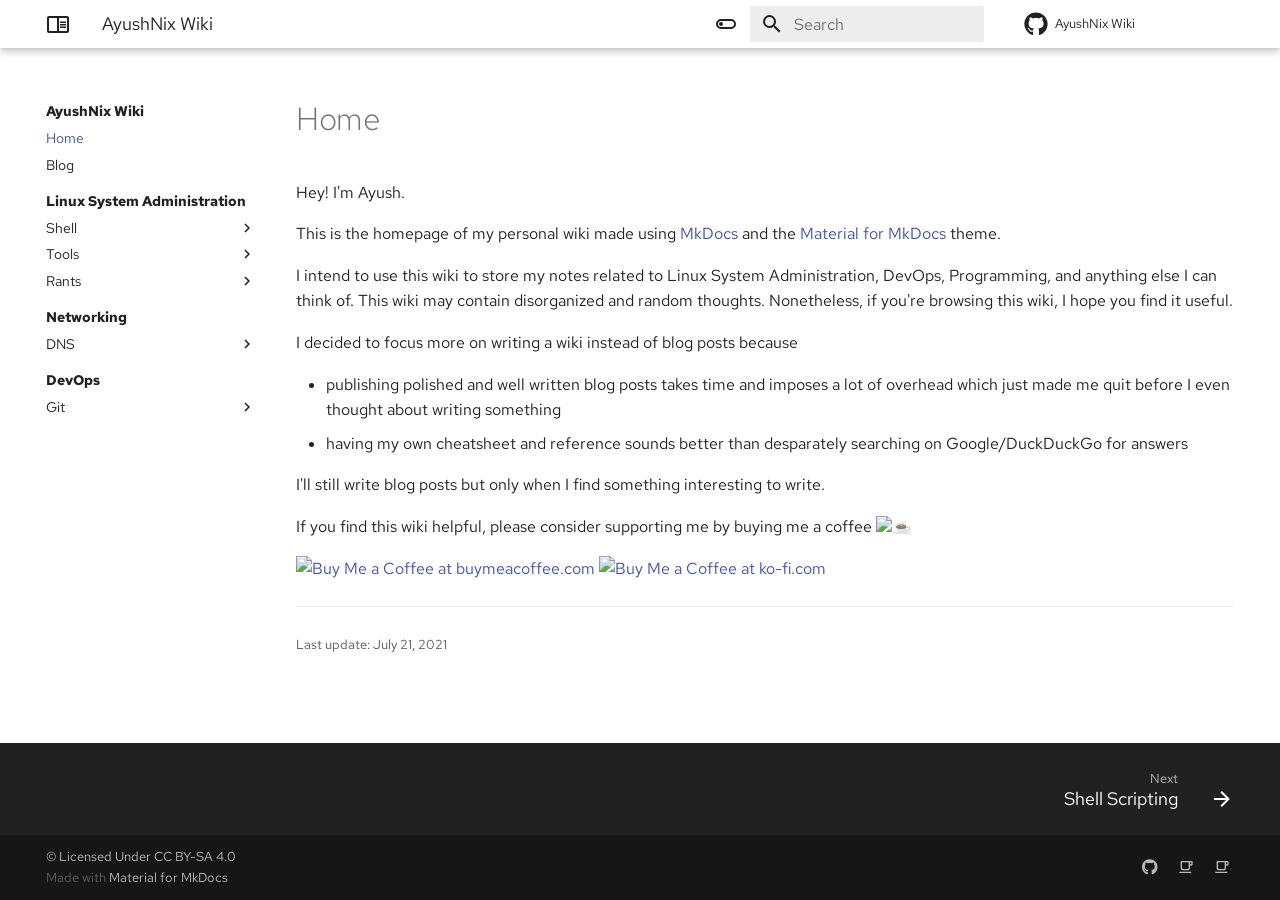
==== index.html @ 5f62cef4 "Deployed 8c1492b with MkDocs version: 1.2.2" ====
<!doctype html>
<html lang="en" class="no-js">
  <head>
    
      <meta charset="utf-8">
      <meta name="viewport" content="width=device-width,initial-scale=1">
      
        <meta name="description" content="Personal Wiki of Ayush Agarwal">
      
      
      
        <meta name="author" content="Ayush Agarwal">
      
      
        <link rel="canonical" href="https://ayushnix.com/wiki/">
      
      <link rel="icon" href="images/book-open-outline.svg">
      <meta name="generator" content="mkdocs-1.2.2, mkdocs-material-7.2.4">
    
    
      
        <title>Home - AyushNix Wiki</title>
      
    
    
      <link rel="stylesheet" href="assets/stylesheets/main.f7f47774.min.css">
      
        
        <link rel="stylesheet" href="assets/stylesheets/palette.3f5d1f46.min.css">
        
      
    
    
    
      
        
        <link rel="preconnect" href="https://fonts.gstatic.com" crossorigin>
        <link rel="stylesheet" href="https://fonts.googleapis.com/css?family=Red+Hat+Text:300,400,400i,700%7CDM+Mono&display=fallback">
        <style>:root{--md-text-font-family:"Red Hat Text";--md-code-font-family:"DM Mono"}</style>
      
    
    
    
      <link rel="stylesheet" href="css/dark-light-image.css">
    
    
      


    
    
  </head>
  
  
    
    
      
    
    
    
    
    <body dir="ltr" data-md-color-scheme="default" data-md-color-primary="white" data-md-color-accent="blue">
  
    
    <script>function __prefix(e){return new URL(".",location).pathname+"."+e}function __get(e,t=localStorage){return JSON.parse(t.getItem(__prefix(e)))}</script>
    
      <script>var palette=__get("__palette");if(null!==palette&&"object"==typeof palette.color)for(var key in palette.color)document.body.setAttribute("data-md-color-"+key,palette.color[key])</script>
    
    <input class="md-toggle" data-md-toggle="drawer" type="checkbox" id="__drawer" autocomplete="off">
    <input class="md-toggle" data-md-toggle="search" type="checkbox" id="__search" autocomplete="off">
    <label class="md-overlay" for="__drawer"></label>
    <div data-md-component="skip">
      
    </div>
    <div data-md-component="announce">
      
    </div>
    
      <header class="md-header" data-md-component="header">
  <nav class="md-header__inner md-grid" aria-label="Header">
    <a href="." title="AyushNix Wiki" class="md-header__button md-logo" aria-label="AyushNix Wiki" data-md-component="logo">
      
  
  <svg xmlns="http://www.w3.org/2000/svg" viewBox="0 0 24 24"><path d="M21 4H3a2 2 0 0 0-2 2v13a2 2 0 0 0 2 2h18a2 2 0 0 0 2-2V6a2 2 0 0 0-2-2M3 19V6h8v13H3m18 0h-8V6h8v13m-7-9.5h6V11h-6V9.5m0 2.5h6v1.5h-6V12m0 2.5h6V16h-6v-1.5z"/></svg>

    </a>
    <label class="md-header__button md-icon" for="__drawer">
      <svg xmlns="http://www.w3.org/2000/svg" viewBox="0 0 24 24"><path d="M3 6h18v2H3V6m0 5h18v2H3v-2m0 5h18v2H3v-2z"/></svg>
    </label>
    <div class="md-header__title" data-md-component="header-title">
      <div class="md-header__ellipsis">
        <div class="md-header__topic">
          <span class="md-ellipsis">
            AyushNix Wiki
          </span>
        </div>
        <div class="md-header__topic" data-md-component="header-topic">
          <span class="md-ellipsis">
            
              Home
            
          </span>
        </div>
      </div>
    </div>
    
      <form class="md-header__option" data-md-component="palette">
        
          
          
          <input class="md-option" data-md-color-media="(prefers-color-scheme: light)" data-md-color-scheme="default" data-md-color-primary="white" data-md-color-accent="blue"  aria-label="Switch to Dark Mode"  type="radio" name="__palette" id="__palette_1">
          
            <label class="md-header__button md-icon" title="Switch to Dark Mode" for="__palette_2" hidden>
              <svg xmlns="http://www.w3.org/2000/svg" viewBox="0 0 24 24"><path d="M7 10a2 2 0 0 1 2 2 2 2 0 0 1-2 2 2 2 0 0 1-2-2 2 2 0 0 1 2-2m10-3a5 5 0 0 1 5 5 5 5 0 0 1-5 5H7a5 5 0 0 1-5-5 5 5 0 0 1 5-5h10M7 9a3 3 0 0 0-3 3 3 3 0 0 0 3 3h10a3 3 0 0 0 3-3 3 3 0 0 0-3-3H7z"/></svg>
            </label>
          
        
          
          
          <input class="md-option" data-md-color-media="(prefers-color-scheme: dark)" data-md-color-scheme="slate" data-md-color-primary="black" data-md-color-accent="blue"  aria-label="Switch to Light Mode"  type="radio" name="__palette" id="__palette_2">
          
            <label class="md-header__button md-icon" title="Switch to Light Mode" for="__palette_1" hidden>
              <svg xmlns="http://www.w3.org/2000/svg" viewBox="0 0 24 24"><path d="M17 7H7a5 5 0 0 0-5 5 5 5 0 0 0 5 5h10a5 5 0 0 0 5-5 5 5 0 0 0-5-5m0 8a3 3 0 0 1-3-3 3 3 0 0 1 3-3 3 3 0 0 1 3 3 3 3 0 0 1-3 3z"/></svg>
            </label>
          
        
      </form>
    
    
    
      <label class="md-header__button md-icon" for="__search">
        <svg xmlns="http://www.w3.org/2000/svg" viewBox="0 0 24 24"><path d="M9.5 3A6.5 6.5 0 0 1 16 9.5c0 1.61-.59 3.09-1.56 4.23l.27.27h.79l5 5-1.5 1.5-5-5v-.79l-.27-.27A6.516 6.516 0 0 1 9.5 16 6.5 6.5 0 0 1 3 9.5 6.5 6.5 0 0 1 9.5 3m0 2C7 5 5 7 5 9.5S7 14 9.5 14 14 12 14 9.5 12 5 9.5 5z"/></svg>
      </label>
      
<div class="md-search" data-md-component="search" role="dialog">
  <label class="md-search__overlay" for="__search"></label>
  <div class="md-search__inner" role="search">
    <form class="md-search__form" name="search">
      <input type="text" class="md-search__input" name="query" aria-label="Search" placeholder="Search" autocapitalize="off" autocorrect="off" autocomplete="off" spellcheck="false" data-md-component="search-query" required>
      <label class="md-search__icon md-icon" for="__search">
        <svg xmlns="http://www.w3.org/2000/svg" viewBox="0 0 24 24"><path d="M9.5 3A6.5 6.5 0 0 1 16 9.5c0 1.61-.59 3.09-1.56 4.23l.27.27h.79l5 5-1.5 1.5-5-5v-.79l-.27-.27A6.516 6.516 0 0 1 9.5 16 6.5 6.5 0 0 1 3 9.5 6.5 6.5 0 0 1 9.5 3m0 2C7 5 5 7 5 9.5S7 14 9.5 14 14 12 14 9.5 12 5 9.5 5z"/></svg>
        <svg xmlns="http://www.w3.org/2000/svg" viewBox="0 0 24 24"><path d="M20 11v2H8l5.5 5.5-1.42 1.42L4.16 12l7.92-7.92L13.5 5.5 8 11h12z"/></svg>
      </label>
      <nav class="md-search__options" aria-label="Search">
        
        <button type="reset" class="md-search__icon md-icon" aria-label="Clear" tabindex="-1">
          <svg xmlns="http://www.w3.org/2000/svg" viewBox="0 0 24 24"><path d="M19 6.41 17.59 5 12 10.59 6.41 5 5 6.41 10.59 12 5 17.59 6.41 19 12 13.41 17.59 19 19 17.59 13.41 12 19 6.41z"/></svg>
        </button>
      </nav>
      
    </form>
    <div class="md-search__output">
      <div class="md-search__scrollwrap" data-md-scrollfix>
        <div class="md-search-result" data-md-component="search-result">
          <div class="md-search-result__meta">
            Initializing search
          </div>
          <ol class="md-search-result__list"></ol>
        </div>
      </div>
    </div>
  </div>
</div>
    
    
      <div class="md-header__source">
        
<a href="https://github.com/ayushnix/wiki" title="Go to repository" class="md-source" data-md-component="source">
  <div class="md-source__icon md-icon">
    
    <svg xmlns="http://www.w3.org/2000/svg" viewBox="0 0 496 512"><path d="M165.9 397.4c0 2-2.3 3.6-5.2 3.6-3.3.3-5.6-1.3-5.6-3.6 0-2 2.3-3.6 5.2-3.6 3-.3 5.6 1.3 5.6 3.6zm-31.1-4.5c-.7 2 1.3 4.3 4.3 4.9 2.6 1 5.6 0 6.2-2s-1.3-4.3-4.3-5.2c-2.6-.7-5.5.3-6.2 2.3zm44.2-1.7c-2.9.7-4.9 2.6-4.6 4.9.3 2 2.9 3.3 5.9 2.6 2.9-.7 4.9-2.6 4.6-4.6-.3-1.9-3-3.2-5.9-2.9zM244.8 8C106.1 8 0 113.3 0 252c0 110.9 69.8 205.8 169.5 239.2 12.8 2.3 17.3-5.6 17.3-12.1 0-6.2-.3-40.4-.3-61.4 0 0-70 15-84.7-29.8 0 0-11.4-29.1-27.8-36.6 0 0-22.9-15.7 1.6-15.4 0 0 24.9 2 38.6 25.8 21.9 38.6 58.6 27.5 72.9 20.9 2.3-16 8.8-27.1 16-33.7-55.9-6.2-112.3-14.3-112.3-110.5 0-27.5 7.6-41.3 23.6-58.9-2.6-6.5-11.1-33.3 2.6-67.9 20.9-6.5 69 27 69 27 20-5.6 41.5-8.5 62.8-8.5s42.8 2.9 62.8 8.5c0 0 48.1-33.6 69-27 13.7 34.7 5.2 61.4 2.6 67.9 16 17.7 25.8 31.5 25.8 58.9 0 96.5-58.9 104.2-114.8 110.5 9.2 7.9 17 22.9 17 46.4 0 33.7-.3 75.4-.3 83.6 0 6.5 4.6 14.4 17.3 12.1C428.2 457.8 496 362.9 496 252 496 113.3 383.5 8 244.8 8zM97.2 352.9c-1.3 1-1 3.3.7 5.2 1.6 1.6 3.9 2.3 5.2 1 1.3-1 1-3.3-.7-5.2-1.6-1.6-3.9-2.3-5.2-1zm-10.8-8.1c-.7 1.3.3 2.9 2.3 3.9 1.6 1 3.6.7 4.3-.7.7-1.3-.3-2.9-2.3-3.9-2-.6-3.6-.3-4.3.7zm32.4 35.6c-1.6 1.3-1 4.3 1.3 6.2 2.3 2.3 5.2 2.6 6.5 1 1.3-1.3.7-4.3-1.3-6.2-2.2-2.3-5.2-2.6-6.5-1zm-11.4-14.7c-1.6 1-1.6 3.6 0 5.9 1.6 2.3 4.3 3.3 5.6 2.3 1.6-1.3 1.6-3.9 0-6.2-1.4-2.3-4-3.3-5.6-2z"/></svg>
  </div>
  <div class="md-source__repository">
    AyushNix Wiki
  </div>
</a>
      </div>
    
  </nav>
</header>
    
    <div class="md-container" data-md-component="container">
      
      
        
      
      <main class="md-main" data-md-component="main">
        <div class="md-main__inner md-grid">
          
            
              
              <div class="md-sidebar md-sidebar--primary" data-md-component="sidebar" data-md-type="navigation" >
                <div class="md-sidebar__scrollwrap">
                  <div class="md-sidebar__inner">
                    


<nav class="md-nav md-nav--primary" aria-label="Navigation" data-md-level="0">
  <label class="md-nav__title" for="__drawer">
    <a href="." title="AyushNix Wiki" class="md-nav__button md-logo" aria-label="AyushNix Wiki" data-md-component="logo">
      
  
  <svg xmlns="http://www.w3.org/2000/svg" viewBox="0 0 24 24"><path d="M21 4H3a2 2 0 0 0-2 2v13a2 2 0 0 0 2 2h18a2 2 0 0 0 2-2V6a2 2 0 0 0-2-2M3 19V6h8v13H3m18 0h-8V6h8v13m-7-9.5h6V11h-6V9.5m0 2.5h6v1.5h-6V12m0 2.5h6V16h-6v-1.5z"/></svg>

    </a>
    AyushNix Wiki
  </label>
  
    <div class="md-nav__source">
      
<a href="https://github.com/ayushnix/wiki" title="Go to repository" class="md-source" data-md-component="source">
  <div class="md-source__icon md-icon">
    
    <svg xmlns="http://www.w3.org/2000/svg" viewBox="0 0 496 512"><path d="M165.9 397.4c0 2-2.3 3.6-5.2 3.6-3.3.3-5.6-1.3-5.6-3.6 0-2 2.3-3.6 5.2-3.6 3-.3 5.6 1.3 5.6 3.6zm-31.1-4.5c-.7 2 1.3 4.3 4.3 4.9 2.6 1 5.6 0 6.2-2s-1.3-4.3-4.3-5.2c-2.6-.7-5.5.3-6.2 2.3zm44.2-1.7c-2.9.7-4.9 2.6-4.6 4.9.3 2 2.9 3.3 5.9 2.6 2.9-.7 4.9-2.6 4.6-4.6-.3-1.9-3-3.2-5.9-2.9zM244.8 8C106.1 8 0 113.3 0 252c0 110.9 69.8 205.8 169.5 239.2 12.8 2.3 17.3-5.6 17.3-12.1 0-6.2-.3-40.4-.3-61.4 0 0-70 15-84.7-29.8 0 0-11.4-29.1-27.8-36.6 0 0-22.9-15.7 1.6-15.4 0 0 24.9 2 38.6 25.8 21.9 38.6 58.6 27.5 72.9 20.9 2.3-16 8.8-27.1 16-33.7-55.9-6.2-112.3-14.3-112.3-110.5 0-27.5 7.6-41.3 23.6-58.9-2.6-6.5-11.1-33.3 2.6-67.9 20.9-6.5 69 27 69 27 20-5.6 41.5-8.5 62.8-8.5s42.8 2.9 62.8 8.5c0 0 48.1-33.6 69-27 13.7 34.7 5.2 61.4 2.6 67.9 16 17.7 25.8 31.5 25.8 58.9 0 96.5-58.9 104.2-114.8 110.5 9.2 7.9 17 22.9 17 46.4 0 33.7-.3 75.4-.3 83.6 0 6.5 4.6 14.4 17.3 12.1C428.2 457.8 496 362.9 496 252 496 113.3 383.5 8 244.8 8zM97.2 352.9c-1.3 1-1 3.3.7 5.2 1.6 1.6 3.9 2.3 5.2 1 1.3-1 1-3.3-.7-5.2-1.6-1.6-3.9-2.3-5.2-1zm-10.8-8.1c-.7 1.3.3 2.9 2.3 3.9 1.6 1 3.6.7 4.3-.7.7-1.3-.3-2.9-2.3-3.9-2-.6-3.6-.3-4.3.7zm32.4 35.6c-1.6 1.3-1 4.3 1.3 6.2 2.3 2.3 5.2 2.6 6.5 1 1.3-1.3.7-4.3-1.3-6.2-2.2-2.3-5.2-2.6-6.5-1zm-11.4-14.7c-1.6 1-1.6 3.6 0 5.9 1.6 2.3 4.3 3.3 5.6 2.3 1.6-1.3 1.6-3.9 0-6.2-1.4-2.3-4-3.3-5.6-2z"/></svg>
  </div>
  <div class="md-source__repository">
    AyushNix Wiki
  </div>
</a>
    </div>
  
  <ul class="md-nav__list" data-md-scrollfix>
    
      
      
      

  
  
    
  
  
    <li class="md-nav__item md-nav__item--active">
      
      <input class="md-nav__toggle md-toggle" data-md-toggle="toc" type="checkbox" id="__toc">
      
      
      
      <a href="." class="md-nav__link md-nav__link--active">
        Home
      </a>
      
    </li>
  

    
      
      
      

  
  
  
    <li class="md-nav__item">
      <a href="https://ayushnix.com/blog" class="md-nav__link">
        Blog
      </a>
    </li>
  

    
      
      
      

  
  
  
    
      
    
    <li class="md-nav__item md-nav__item--section md-nav__item--nested">
      
      
        <input class="md-nav__toggle md-toggle" data-md-toggle="__nav_3" type="checkbox" id="__nav_3" >
      
      <label class="md-nav__link" for="__nav_3">
        Linux System Administration
        <span class="md-nav__icon md-icon"></span>
      </label>
      <nav class="md-nav" aria-label="Linux System Administration" data-md-level="1">
        <label class="md-nav__title" for="__nav_3">
          <span class="md-nav__icon md-icon"></span>
          Linux System Administration
        </label>
        <ul class="md-nav__list" data-md-scrollfix>
          
            
  
  
  
    
    <li class="md-nav__item md-nav__item--nested">
      
      
        <input class="md-nav__toggle md-toggle" data-md-toggle="__nav_3_1" type="checkbox" id="__nav_3_1" >
      
      <label class="md-nav__link" for="__nav_3_1">
        Shell
        <span class="md-nav__icon md-icon"></span>
      </label>
      <nav class="md-nav" aria-label="Shell" data-md-level="2">
        <label class="md-nav__title" for="__nav_3_1">
          <span class="md-nav__icon md-icon"></span>
          Shell
        </label>
        <ul class="md-nav__list" data-md-scrollfix>
          
            
  
  
  
    <li class="md-nav__item">
      <a href="sysadmin/shell/scripting/" class="md-nav__link">
        Shell Scripting
      </a>
    </li>
  

          
        </ul>
      </nav>
    </li>
  

          
            
  
  
  
    
    <li class="md-nav__item md-nav__item--nested">
      
      
        <input class="md-nav__toggle md-toggle" data-md-toggle="__nav_3_2" type="checkbox" id="__nav_3_2" >
      
      <label class="md-nav__link" for="__nav_3_2">
        Tools
        <span class="md-nav__icon md-icon"></span>
      </label>
      <nav class="md-nav" aria-label="Tools" data-md-level="2">
        <label class="md-nav__title" for="__nav_3_2">
          <span class="md-nav__icon md-icon"></span>
          Tools
        </label>
        <ul class="md-nav__list" data-md-scrollfix>
          
            
  
  
  
    <li class="md-nav__item">
      <a href="sysadmin/tools/tmux/" class="md-nav__link">
        tmux
      </a>
    </li>
  

          
            
  
  
  
    <li class="md-nav__item">
      <a href="sysadmin/tools/oneliners/" class="md-nav__link">
        one liners
      </a>
    </li>
  

          
        </ul>
      </nav>
    </li>
  

          
            
  
  
  
    
    <li class="md-nav__item md-nav__item--nested">
      
      
        <input class="md-nav__toggle md-toggle" data-md-toggle="__nav_3_3" type="checkbox" id="__nav_3_3" >
      
      <label class="md-nav__link" for="__nav_3_3">
        Rants
        <span class="md-nav__icon md-icon"></span>
      </label>
      <nav class="md-nav" aria-label="Rants" data-md-level="2">
        <label class="md-nav__title" for="__nav_3_3">
          <span class="md-nav__icon md-icon"></span>
          Rants
        </label>
        <ul class="md-nav__list" data-md-scrollfix>
          
            
  
  
  
    <li class="md-nav__item">
      <a href="sysadmin/rants/linux/" class="md-nav__link">
        Linux on Desktop is a Shit Show
      </a>
    </li>
  

          
        </ul>
      </nav>
    </li>
  

          
        </ul>
      </nav>
    </li>
  

    
      
      
      

  
  
  
    
      
    
    <li class="md-nav__item md-nav__item--section md-nav__item--nested">
      
      
        <input class="md-nav__toggle md-toggle" data-md-toggle="__nav_4" type="checkbox" id="__nav_4" >
      
      <label class="md-nav__link" for="__nav_4">
        Networking
        <span class="md-nav__icon md-icon"></span>
      </label>
      <nav class="md-nav" aria-label="Networking" data-md-level="1">
        <label class="md-nav__title" for="__nav_4">
          <span class="md-nav__icon md-icon"></span>
          Networking
        </label>
        <ul class="md-nav__list" data-md-scrollfix>
          
            
  
  
  
    
    <li class="md-nav__item md-nav__item--nested">
      
      
        <input class="md-nav__toggle md-toggle" data-md-toggle="__nav_4_1" type="checkbox" id="__nav_4_1" >
      
      <label class="md-nav__link" for="__nav_4_1">
        DNS
        <span class="md-nav__icon md-icon"></span>
      </label>
      <nav class="md-nav" aria-label="DNS" data-md-level="2">
        <label class="md-nav__title" for="__nav_4_1">
          <span class="md-nav__icon md-icon"></span>
          DNS
        </label>
        <ul class="md-nav__list" data-md-scrollfix>
          
            
  
  
  
    <li class="md-nav__item">
      <a href="networking/dns/how-does-dns-work/" class="md-nav__link">
        How Does DNS Work?
      </a>
    </li>
  

          
        </ul>
      </nav>
    </li>
  

          
        </ul>
      </nav>
    </li>
  

    
      
      
      

  
  
  
    
      
    
    <li class="md-nav__item md-nav__item--section md-nav__item--nested">
      
      
        <input class="md-nav__toggle md-toggle" data-md-toggle="__nav_5" type="checkbox" id="__nav_5" >
      
      <label class="md-nav__link" for="__nav_5">
        DevOps
        <span class="md-nav__icon md-icon"></span>
      </label>
      <nav class="md-nav" aria-label="DevOps" data-md-level="1">
        <label class="md-nav__title" for="__nav_5">
          <span class="md-nav__icon md-icon"></span>
          DevOps
        </label>
        <ul class="md-nav__list" data-md-scrollfix>
          
            
  
  
  
    
    <li class="md-nav__item md-nav__item--nested">
      
      
        <input class="md-nav__toggle md-toggle" data-md-toggle="__nav_5_1" type="checkbox" id="__nav_5_1" >
      
      <label class="md-nav__link" for="__nav_5_1">
        Git
        <span class="md-nav__icon md-icon"></span>
      </label>
      <nav class="md-nav" aria-label="Git" data-md-level="2">
        <label class="md-nav__title" for="__nav_5_1">
          <span class="md-nav__icon md-icon"></span>
          Git
        </label>
        <ul class="md-nav__list" data-md-scrollfix>
          
            
  
  
  
    <li class="md-nav__item">
      <a href="devops/git/getting-started-with-git/" class="md-nav__link">
        Getting Started With Git
      </a>
    </li>
  

          
        </ul>
      </nav>
    </li>
  

          
        </ul>
      </nav>
    </li>
  

    
  </ul>
</nav>
                  </div>
                </div>
              </div>
            
            
          
          <div class="md-content" data-md-component="content">
            <article class="md-content__inner md-typeset">
              
                
                
                  <h1>Home</h1>
                
                <p>Hey! I'm Ayush.</p>
<p>This is the homepage of my personal wiki made using <a href="https://www.mkdocs.org">MkDocs</a> and the
<a href="https://squidfunk.github.io/mkdocs-material/">Material for MkDocs</a> theme.</p>
<p>I intend to use this wiki to store my notes related to Linux System Administration, DevOps,
Programming, and anything else I can think of. This wiki may contain disorganized and random
thoughts. Nonetheless, if you're browsing this wiki, I hope you find it useful.</p>
<p>I decided to focus more on writing a wiki instead of blog posts because</p>
<ul>
<li>publishing polished and well written blog posts takes time and imposes a lot of overhead which
  just made me quit before I even thought about writing something</li>
<li>having my own cheatsheet and reference sounds better than desparately searching on
  Google/DuckDuckGo for answers</li>
</ul>
<p>I'll still write blog posts but only when I find something interesting to write.</p>
<p>If you find this wiki helpful, please consider supporting me by buying me a coffee <img alt="☕" class="twemoji" src="https://twemoji.maxcdn.com/v/latest/svg/2615.svg" title=":coffee:" /></p>
<p><a href='https://www.buymeacoffee.com/ayushnix' target='_blank' rel="noopener"><img height='36' style='border:0px;height:36px;' src='https://cdn.buymeacoffee.com/buttons/default-blue.png' border='0' alt='Buy Me a Coffee at buymeacoffee.com' /></a>
<a href='https://ko-fi.com/O5O64SQ4C' target='_blank' rel="noopener"><img height='36' style='border:0px;height:36px;' src='https://cdn.ko-fi.com/cdn/kofi1.png?v=2' border='0' alt='Buy Me a Coffee at ko-fi.com' /></a></p>
                
                  
                    

<hr>
<div class="md-source-date">
  <small>
    
      Last update: <span class="git-revision-date-localized-plugin git-revision-date-localized-plugin-date">July 21, 2021</span>
      
    
  </small>
</div>
                  
                
              
              
                


              
            </article>
          </div>
        </div>
        
      </main>
      
        
<footer class="md-footer">
  
    <nav class="md-footer__inner md-grid" aria-label="Footer">
      
      
        
        <a href="sysadmin/shell/scripting/" class="md-footer__link md-footer__link--next" aria-label="Next: Shell Scripting" rel="next">
          <div class="md-footer__title">
            <div class="md-ellipsis">
              <span class="md-footer__direction">
                Next
              </span>
              Shell Scripting
            </div>
          </div>
          <div class="md-footer__button md-icon">
            <svg xmlns="http://www.w3.org/2000/svg" viewBox="0 0 24 24"><path d="M4 11v2h12l-5.5 5.5 1.42 1.42L19.84 12l-7.92-7.92L10.5 5.5 16 11H4z"/></svg>
          </div>
        </a>
      
    </nav>
  
  <div class="md-footer-meta md-typeset">
    <div class="md-footer-meta__inner md-grid">
      <div class="md-footer-copyright">
        
          <div class="md-footer-copyright__highlight">
            &copy; Licensed Under <a href=https://creativecommons.org/licenses/by-sa/4.0/> CC BY-SA 4.0</a>
          </div>
        
        Made with
        <a href="https://squidfunk.github.io/mkdocs-material/" target="_blank" rel="noopener">
          Material for MkDocs
        </a>
        
      </div>
      
  <div class="md-footer-social">
    
      
      
      <a href="https://github.com/ayushnix" target="_blank" rel="noopener" title="Ayush Agarwal on GitHub" class="md-footer-social__link">
        <svg xmlns="http://www.w3.org/2000/svg" viewBox="0 0 496 512"><path d="M165.9 397.4c0 2-2.3 3.6-5.2 3.6-3.3.3-5.6-1.3-5.6-3.6 0-2 2.3-3.6 5.2-3.6 3-.3 5.6 1.3 5.6 3.6zm-31.1-4.5c-.7 2 1.3 4.3 4.3 4.9 2.6 1 5.6 0 6.2-2s-1.3-4.3-4.3-5.2c-2.6-.7-5.5.3-6.2 2.3zm44.2-1.7c-2.9.7-4.9 2.6-4.6 4.9.3 2 2.9 3.3 5.9 2.6 2.9-.7 4.9-2.6 4.6-4.6-.3-1.9-3-3.2-5.9-2.9zM244.8 8C106.1 8 0 113.3 0 252c0 110.9 69.8 205.8 169.5 239.2 12.8 2.3 17.3-5.6 17.3-12.1 0-6.2-.3-40.4-.3-61.4 0 0-70 15-84.7-29.8 0 0-11.4-29.1-27.8-36.6 0 0-22.9-15.7 1.6-15.4 0 0 24.9 2 38.6 25.8 21.9 38.6 58.6 27.5 72.9 20.9 2.3-16 8.8-27.1 16-33.7-55.9-6.2-112.3-14.3-112.3-110.5 0-27.5 7.6-41.3 23.6-58.9-2.6-6.5-11.1-33.3 2.6-67.9 20.9-6.5 69 27 69 27 20-5.6 41.5-8.5 62.8-8.5s42.8 2.9 62.8 8.5c0 0 48.1-33.6 69-27 13.7 34.7 5.2 61.4 2.6 67.9 16 17.7 25.8 31.5 25.8 58.9 0 96.5-58.9 104.2-114.8 110.5 9.2 7.9 17 22.9 17 46.4 0 33.7-.3 75.4-.3 83.6 0 6.5 4.6 14.4 17.3 12.1C428.2 457.8 496 362.9 496 252 496 113.3 383.5 8 244.8 8zM97.2 352.9c-1.3 1-1 3.3.7 5.2 1.6 1.6 3.9 2.3 5.2 1 1.3-1 1-3.3-.7-5.2-1.6-1.6-3.9-2.3-5.2-1zm-10.8-8.1c-.7 1.3.3 2.9 2.3 3.9 1.6 1 3.6.7 4.3-.7.7-1.3-.3-2.9-2.3-3.9-2-.6-3.6-.3-4.3.7zm32.4 35.6c-1.6 1.3-1 4.3 1.3 6.2 2.3 2.3 5.2 2.6 6.5 1 1.3-1.3.7-4.3-1.3-6.2-2.2-2.3-5.2-2.6-6.5-1zm-11.4-14.7c-1.6 1-1.6 3.6 0 5.9 1.6 2.3 4.3 3.3 5.6 2.3 1.6-1.3 1.6-3.9 0-6.2-1.4-2.3-4-3.3-5.6-2z"/></svg>
      </a>
    
      
      
      <a href="https://www.buymeacoffee.com/ayushnix" target="_blank" rel="noopener" title="Buy Me a Coffee on buymeacoffee.com" class="md-footer-social__link">
        <svg xmlns="http://www.w3.org/2000/svg" viewBox="0 0 24 24"><path d="M2 21v-2h18v2H2M20 8V5h-2v3h2m0-5a2 2 0 0 1 2 2v3a2 2 0 0 1-2 2h-2v3a4 4 0 0 1-4 4H8a4 4 0 0 1-4-4V3h16m-4 2H6v8a2 2 0 0 0 2 2h6a2 2 0 0 0 2-2V5z"/></svg>
      </a>
    
      
      
      <a href="https://ko-fi.com/O5O64SQ4C" target="_blank" rel="noopener" title="Buy Me a Coffee on ko-fi.com" class="md-footer-social__link">
        <svg xmlns="http://www.w3.org/2000/svg" viewBox="0 0 24 24"><path d="M2 21v-2h18v2H2M20 8V5h-2v3h2m0-5a2 2 0 0 1 2 2v3a2 2 0 0 1-2 2h-2v3a4 4 0 0 1-4 4H8a4 4 0 0 1-4-4V3h16m-4 2H6v8a2 2 0 0 0 2 2h6a2 2 0 0 0 2-2V5z"/></svg>
      </a>
    
  </div>

    </div>
  </div>
</footer>
      
    </div>
    <div class="md-dialog" data-md-component="dialog">
      <div class="md-dialog__inner md-typeset"></div>
    </div>
    <script id="__config" type="application/json">{"base": ".", "features": ["navigation.instant", "navigation.sections", "header.autohide"], "translations": {"clipboard.copy": "Copy to clipboard", "clipboard.copied": "Copied to clipboard", "search.config.lang": "en", "search.config.pipeline": "trimmer, stopWordFilter", "search.config.separator": "[\\s\\-]+", "search.placeholder": "Search", "search.result.placeholder": "Type to start searching", "search.result.none": "No matching documents", "search.result.one": "1 matching document", "search.result.other": "# matching documents", "search.result.more.one": "1 more on this page", "search.result.more.other": "# more on this page", "search.result.term.missing": "Missing", "select.version.title": "Select version"}, "search": "assets/javascripts/workers/search.709b4209.min.js", "version": null}</script>
    
    
      <script src="assets/javascripts/bundle.febc23d1.min.js"></script>
      
    
  </body>
</html>
---- assets/stylesheets/main.f7f47774.min.css ----
@charset "UTF-8";html{-webkit-text-size-adjust:none;-ms-text-size-adjust:none;text-size-adjust:none;box-sizing:border-box}*,:after,:before{box-sizing:inherit}body{margin:0}a,button,input,label{-webkit-tap-highlight-color:transparent}a{color:inherit;text-decoration:none}hr{border:0;box-sizing:content-box;display:block;height:.05rem;overflow:visible;padding:0}small{font-size:80%}sub,sup{line-height:1em}img{border-style:none}table{border-collapse:separate;border-spacing:0}td,th{font-weight:400;vertical-align:top}button{background:transparent;border:0;font-family:inherit;font-size:inherit;margin:0;padding:0}input{border:0;outline:none}:root{--md-default-fg-color:rgba(0,0,0,0.87);--md-default-fg-color--light:rgba(0,0,0,0.54);--md-default-fg-color--lighter:rgba(0,0,0,0.32);--md-default-fg-color--lightest:rgba(0,0,0,0.07);--md-default-bg-color:#fff;--md-default-bg-color--light:hsla(0,0%,100%,0.7);--md-default-bg-color--lighter:hsla(0,0%,100%,0.3);--md-default-bg-color--lightest:hsla(0,0%,100%,0.12);--md-primary-fg-color:#4051b5;--md-primary-fg-color--light:#5d6cc0;--md-primary-fg-color--dark:#303fa1;--md-primary-bg-color:#fff;--md-primary-bg-color--light:hsla(0,0%,100%,0.7);--md-accent-fg-color:#526cfe;--md-accent-fg-color--transparent:rgba(82,108,254,0.1);--md-accent-bg-color:#fff;--md-accent-bg-color--light:hsla(0,0%,100%,0.7)}:root>*{--md-code-fg-color:#36464e;--md-code-bg-color:#f5f5f5;--md-code-hl-color:rgba(255,255,0,0.5);--md-code-hl-number-color:#d52a2a;--md-code-hl-special-color:#db1457;--md-code-hl-function-color:#a846b9;--md-code-hl-constant-color:#6e59d9;--md-code-hl-keyword-color:#3f6ec6;--md-code-hl-string-color:#1c7d4d;--md-code-hl-name-color:var(--md-code-fg-color);--md-code-hl-operator-color:var(--md-default-fg-color--light);--md-code-hl-punctuation-color:var(--md-default-fg-color--light);--md-code-hl-comment-color:var(--md-default-fg-color--light);--md-code-hl-generic-color:var(--md-default-fg-color--light);--md-code-hl-variable-color:var(--md-default-fg-color--light);--md-typeset-color:var(--md-default-fg-color);--md-typeset-a-color:var(--md-primary-fg-color);--md-typeset-mark-color:rgba(255,255,0,0.5);--md-typeset-del-color:hsla(6,90%,60%,0.15);--md-typeset-ins-color:rgba(11,213,112,0.15);--md-typeset-kbd-color:#fafafa;--md-typeset-kbd-accent-color:#fff;--md-typeset-kbd-border-color:#b8b8b8;--md-typeset-table-color:rgba(0,0,0,0.12);--md-admonition-fg-color:var(--md-default-fg-color);--md-admonition-bg-color:var(--md-default-bg-color);--md-footer-fg-color:#fff;--md-footer-fg-color--light:hsla(0,0%,100%,0.7);--md-footer-fg-color--lighter:hsla(0,0%,100%,0.3);--md-footer-bg-color:rgba(0,0,0,0.87);--md-footer-bg-color--dark:rgba(0,0,0,0.32)}.md-icon svg{fill:currentColor;display:block;height:1.2rem;width:1.2rem}body{-webkit-font-smoothing:antialiased;-moz-osx-font-smoothing:grayscale}body,input{font-feature-settings:"kern","liga";font-family:var(--md-text-font-family,_),-apple-system,BlinkMacSystemFont,Helvetica,Arial,sans-serif}body,code,input,kbd,pre{color:var(--md-typeset-color)}code,kbd,pre{font-feature-settings:"kern";font-family:var(--md-code-font-family,_),SFMono-Regular,Consolas,Menlo,monospace}:root{--md-typeset-table-sort-icon:url('data:image/svg+xml;charset=utf-8,<svg xmlns="http://www.w3.org/2000/svg" viewBox="0 0 24 24"><path d="m18 21-4-4h3V7h-3l4-4 4 4h-3v10h3M2 19v-2h10v2M2 13v-2h7v2M2 7V5h4v2H2z"/></svg>');--md-typeset-table-sort-icon--asc:url('data:image/svg+xml;charset=utf-8,<svg xmlns="http://www.w3.org/2000/svg" viewBox="0 0 24 24"><path d="M19 17h3l-4 4-4-4h3V3h2M2 17h10v2H2M6 5v2H2V5m0 6h7v2H2v-2z"/></svg>');--md-typeset-table-sort-icon--desc:url('data:image/svg+xml;charset=utf-8,<svg xmlns="http://www.w3.org/2000/svg" viewBox="0 0 24 24"><path d="M19 7h3l-4-4-4 4h3v14h2M2 17h10v2H2M6 5v2H2V5m0 6h7v2H2v-2z"/></svg>')}.md-typeset{-webkit-print-color-adjust:exact;color-adjust:exact;font-size:.8rem;line-height:1.6}@media print{.md-typeset{font-size:.68rem}}.md-typeset blockquote,.md-typeset dl,.md-typeset figure,.md-typeset ol,.md-typeset pre,.md-typeset ul{margin:1em 0}.md-typeset h1{color:var(--md-default-fg-color--light);font-size:2em;line-height:1.3;margin:0 0 1.25em}.md-typeset h1,.md-typeset h2{font-weight:300;letter-spacing:-.01em}.md-typeset h2{font-size:1.5625em;line-height:1.4;margin:1.6em 0 .64em}.md-typeset h3{font-size:1.25em;font-weight:400;letter-spacing:-.01em;line-height:1.5;margin:1.6em 0 .8em}.md-typeset h2+h3{margin-top:.8em}.md-typeset h4{font-weight:700;letter-spacing:-.01em;margin:1em 0}.md-typeset h5,.md-typeset h6{color:var(--md-default-fg-color--light);font-size:.8em;font-weight:700;letter-spacing:-.01em;margin:1.25em 0}.md-typeset h5{text-transform:uppercase}.md-typeset hr{border-bottom:.05rem solid var(--md-default-fg-color--lightest);display:flow-root;margin:1.5em 0}.md-typeset a{color:var(--md-typeset-a-color);word-break:break-word}.md-typeset a,.md-typeset a:before{transition:color 125ms}.md-typeset a:focus,.md-typeset a:hover{color:var(--md-accent-fg-color)}.md-typeset a.focus-visible{outline-color:var(--md-accent-fg-color);outline-offset:.2rem}.md-typeset code,.md-typeset kbd,.md-typeset pre{color:var(--md-code-fg-color);direction:ltr}@media print{.md-typeset code,.md-typeset kbd,.md-typeset pre{white-space:pre-wrap}}.md-typeset code{background-color:var(--md-code-bg-color);border-radius:.1rem;-webkit-box-decoration-break:clone;box-decoration-break:clone;font-size:.85em;padding:0 .2941176471em;word-break:break-word}.md-typeset code:not(.focus-visible){-webkit-tap-highlight-color:transparent;outline:none}.md-typeset h1 code,.md-typeset h2 code,.md-typeset h3 code,.md-typeset h4 code,.md-typeset h5 code,.md-typeset h6 code{background-color:transparent;box-shadow:none;margin:initial;padding:initial}.md-typeset a code{color:currentColor}.md-typeset pre{display:flow-root;line-height:1.4;position:relative}.md-typeset pre>code{-webkit-box-decoration-break:slice;box-decoration-break:slice;box-shadow:none;display:block;margin:0;overflow:auto;padding:.7720588235em 1.1764705882em;scrollbar-color:var(--md-default-fg-color--lighter) transparent;scrollbar-width:thin;touch-action:auto;word-break:normal}.md-typeset pre>code:hover{scrollbar-color:var(--md-accent-fg-color) transparent}.md-typeset pre>code::-webkit-scrollbar{height:.2rem;width:.2rem}.md-typeset pre>code::-webkit-scrollbar-thumb{background-color:var(--md-default-fg-color--lighter)}.md-typeset pre>code::-webkit-scrollbar-thumb:hover{background-color:var(--md-accent-fg-color)}@media screen and (max-width:44.9375em){.md-typeset>pre{margin:1em -.8rem}.md-typeset>pre code{border-radius:0}}.md-typeset kbd{background-color:var(--md-typeset-kbd-color);border-radius:.1rem;box-shadow:0 .1rem 0 .05rem var(--md-typeset-kbd-border-color),0 .1rem 0 var(--md-typeset-kbd-border-color),0 -.1rem .2rem var(--md-typeset-kbd-accent-color) inset;color:var(--md-default-fg-color);display:inline-block;font-size:.75em;padding:0 .6666666667em;vertical-align:text-top;word-break:break-word}.md-typeset mark{background-color:var(--md-typeset-mark-color);-webkit-box-decoration-break:clone;box-decoration-break:clone;color:inherit;word-break:break-word}.md-typeset abbr{border-bottom:.05rem dotted var(--md-default-fg-color--light);cursor:help;text-decoration:none}@media (hover:none){.md-typeset abbr{position:relative}.md-typeset abbr[title]:focus:after,.md-typeset abbr[title]:hover:after{background-color:var(--md-default-fg-color);border-radius:.1rem;box-shadow:0 2px 2px 0 rgba(0,0,0,.14),0 1px 5px 0 rgba(0,0,0,.12),0 3px 1px -2px rgba(0,0,0,.2);color:var(--md-default-bg-color);content:attr(title);display:inline-block;font-size:.7rem;left:0;margin-top:2em;max-width:80%;min-width:-webkit-max-content;min-width:-moz-max-content;min-width:max-content;padding:.2rem .3rem;position:absolute;width:auto}}.md-typeset small{opacity:.75}.md-typeset sub,.md-typeset sup{margin-left:.078125em}[dir=rtl] .md-typeset sub,[dir=rtl] .md-typeset sup{margin-left:0;margin-right:.078125em}.md-typeset blockquote{border-left:.2rem solid var(--md-default-fg-color--lighter);color:var(--md-default-fg-color--light);display:flow-root;padding-left:.6rem}[dir=rtl] .md-typeset blockquote{border-left:initial;border-right:.2rem solid var(--md-default-fg-color--lighter);padding-left:0;padding-right:.6rem}.md-typeset ul{list-style-type:disc}.md-typeset ol,.md-typeset ul{display:flow-root;margin-left:.625em;padding:0}[dir=rtl] .md-typeset ol,[dir=rtl] .md-typeset ul{margin-left:0;margin-right:.625em}.md-typeset ol ol,.md-typeset ul ol{list-style-type:lower-alpha}.md-typeset ol ol ol,.md-typeset ul ol ol{list-style-type:lower-roman}.md-typeset ol li,.md-typeset ul li{margin-bottom:.5em;margin-left:1.25em}[dir=rtl] .md-typeset ol li,[dir=rtl] .md-typeset ul li{margin-left:0;margin-right:1.25em}.md-typeset ol li blockquote,.md-typeset ol li p,.md-typeset ul li blockquote,.md-typeset ul li p{margin:.5em 0}.md-typeset ol li:last-child,.md-typeset ul li:last-child{margin-bottom:0}.md-typeset ol li ol,.md-typeset ol li ul,.md-typeset ul li ol,.md-typeset ul li ul{margin:.5em 0 .5em .625em}[dir=rtl] .md-typeset ol li ol,[dir=rtl] .md-typeset ol li ul,[dir=rtl] .md-typeset ul li ol,[dir=rtl] .md-typeset ul li ul{margin-left:0;margin-right:.625em}.md-typeset dd{margin:1em 0 1.5em 1.875em}[dir=rtl] .md-typeset dd{margin-left:0;margin-right:1.875em}.md-typeset img,.md-typeset svg{height:auto;max-width:100%}.md-typeset img[align=left],.md-typeset svg[align=left]{margin:1em 1em 1em 0}.md-typeset img[align=right],.md-typeset svg[align=right]{margin:1em 0 1em 1em}.md-typeset img[align]:only-child,.md-typeset svg[align]:only-child{margin-top:0}.md-typeset figure{display:flow-root;margin:0 auto;max-width:100%;text-align:center;width:-webkit-fit-content;width:-moz-fit-content;width:fit-content}.md-typeset figure img{display:block}.md-typeset figcaption{font-style:italic;margin:1em auto 2em;max-width:24rem}.md-typeset iframe{max-width:100%}.md-typeset table:not([class]){background-color:var(--md-default-bg-color);border:.05rem solid var(--md-typeset-table-color);border-radius:.1rem;display:inline-block;font-size:.64rem;max-width:100%;overflow:auto;touch-action:auto}@media print{.md-typeset table:not([class]){display:table}}.md-typeset table:not([class])+*{margin-top:1.5em}.md-typeset table:not([class]) td>:first-child,.md-typeset table:not([class]) th>:first-child{margin-top:0}.md-typeset table:not([class]) td>:last-child,.md-typeset table:not([class]) th>:last-child{margin-bottom:0}.md-typeset table:not([class]) td:not([align]),.md-typeset table:not([class]) th:not([align]){text-align:left}[dir=rtl] .md-typeset table:not([class]) td:not([align]),[dir=rtl] .md-typeset table:not([class]) th:not([align]){text-align:right}.md-typeset table:not([class]) th{font-weight:700;min-width:5rem;padding:.9375em 1.25em;vertical-align:top}.md-typeset table:not([class]) th a{color:inherit}.md-typeset table:not([class]) td{border-top:.05rem solid var(--md-typeset-table-color);padding:.9375em 1.25em;vertical-align:top}.md-typeset table:not([class]) tbody tr{transition:background-color 125ms}.md-typeset table:not([class]) tbody tr:hover{background-color:rgba(0,0,0,.035);box-shadow:0 .05rem 0 var(--md-default-bg-color) inset}.md-typeset table:not([class]) a{word-break:normal}.md-typeset table th[role=columnheader]{cursor:pointer}.md-typeset table th[role=columnheader]:after{content:"";display:inline-block;height:1.2em;margin-left:.5em;-webkit-mask-image:var(--md-typeset-table-sort-icon);mask-image:var(--md-typeset-table-sort-icon);-webkit-mask-repeat:no-repeat;mask-repeat:no-repeat;-webkit-mask-size:contain;mask-size:contain;transition:background-color 125ms;vertical-align:text-bottom;width:1.2em}.md-typeset table th[role=columnheader]:hover:after{background-color:var(--md-default-fg-color--lighter)}.md-typeset table th[role=columnheader][aria-sort=ascending]:after{background-color:var(--md-default-fg-color--light);-webkit-mask-image:var(--md-typeset-table-sort-icon--asc);mask-image:var(--md-typeset-table-sort-icon--asc)}.md-typeset table th[role=columnheader][aria-sort=descending]:after{background-color:var(--md-default-fg-color--light);-webkit-mask-image:var(--md-typeset-table-sort-icon--desc);mask-image:var(--md-typeset-table-sort-icon--desc)}.md-typeset__scrollwrap{margin:1em -.8rem;overflow-x:auto;touch-action:auto}.md-typeset__table{display:inline-block;margin-bottom:.5em;padding:0 .8rem}@media print{.md-typeset__table{display:block}}html .md-typeset__table table{display:table;margin:0;overflow:hidden;width:100%}html{font-size:125%;height:100%;overflow-x:hidden}@media screen and (min-width:100em){html{font-size:137.5%}}@media screen and (min-width:125em){html{font-size:150%}}body{background-color:var(--md-default-bg-color);display:flex;flex-direction:column;font-size:.5rem;min-height:100%;position:relative;width:100%}@media print{body{display:block}}@media screen and (max-width:59.9375em){body[data-md-state=lock]{position:fixed}}.md-grid{margin-left:auto;margin-right:auto;max-width:61rem}.md-container{display:flex;flex-direction:column;flex-grow:1}@media print{.md-container{display:block}}.md-main{flex-grow:1}.md-main__inner{display:flex;height:100%;margin-top:1.5rem}.md-ellipsis{overflow:hidden;text-overflow:ellipsis;white-space:nowrap}.md-toggle{display:none}.md-option{height:0;opacity:0;position:absolute;width:0}.md-option:checked+label:not([hidden]){display:block}.md-option.focus-visible+label{outline-color:var(--md-accent-fg-color);outline-style:auto}.md-skip{background-color:var(--md-default-fg-color);border-radius:.1rem;color:var(--md-default-bg-color);font-size:.64rem;margin:.5rem;opacity:0;outline-color:var(--md-accent-fg-color);padding:.3rem .5rem;position:fixed;transform:translateY(.4rem);z-index:-1}.md-skip:focus{opacity:1;transform:translateY(0);transition:transform .25s cubic-bezier(.4,0,.2,1),opacity 175ms 75ms;z-index:10}@page{margin:25mm}.md-announce{background-color:var(--md-footer-bg-color);overflow:auto}@media print{.md-announce{display:none}}.md-announce__inner{color:var(--md-footer-fg-color);font-size:.7rem;margin:.6rem auto;padding:0 .8rem}:root{--md-clipboard-icon:url('data:image/svg+xml;charset=utf-8,<svg xmlns="http://www.w3.org/2000/svg" viewBox="0 0 24 24"><path d="M19 21H8V7h11m0-2H8a2 2 0 0 0-2 2v14a2 2 0 0 0 2 2h11a2 2 0 0 0 2-2V7a2 2 0 0 0-2-2m-3-4H4a2 2 0 0 0-2 2v14h2V3h12V1z"/></svg>')}.md-clipboard{border-radius:.1rem;color:var(--md-default-fg-color--lightest);cursor:pointer;height:1.5em;outline-color:var(--md-accent-fg-color);outline-offset:.1rem;position:absolute;right:.5em;top:.5em;transition:color .25s;width:1.5em;z-index:1}@media print{.md-clipboard{display:none}}.md-clipboard:not(.focus-visible){-webkit-tap-highlight-color:transparent;outline:none}:hover>.md-clipboard{color:var(--md-default-fg-color--light)}.md-clipboard:focus,.md-clipboard:hover{color:var(--md-accent-fg-color)}.md-clipboard:after{background-color:currentColor;content:"";display:block;height:1.125em;margin:0 auto;-webkit-mask-image:var(--md-clipboard-icon);mask-image:var(--md-clipboard-icon);-webkit-mask-repeat:no-repeat;mask-repeat:no-repeat;-webkit-mask-size:contain;mask-size:contain;width:1.125em}.md-clipboard--inline{cursor:pointer}.md-clipboard--inline code{transition:color .25s,background-color .25s}.md-clipboard--inline:focus code,.md-clipboard--inline:hover code{background-color:var(--md-accent-fg-color--transparent);color:var(--md-accent-fg-color)}.md-content{flex-grow:1;overflow:hidden;scroll-padding-top:51.2rem}.md-content__inner{margin:0 .8rem 1.2rem;padding-top:.6rem}@media screen and (min-width:76.25em){.md-sidebar--primary:not([hidden])~.md-content>.md-content__inner{margin-left:1.2rem}[dir=rtl] .md-sidebar--primary:not([hidden])~.md-content>.md-content__inner{margin-left:.8rem;margin-right:1.2rem}.md-sidebar--secondary:not([hidden])~.md-content>.md-content__inner{margin-right:1.2rem}[dir=rtl] .md-sidebar--secondary:not([hidden])~.md-content>.md-content__inner{margin-left:1.2rem;margin-right:.8rem}}.md-content__inner:before{content:"";display:block;height:.4rem}.md-content__inner>:last-child{margin-bottom:0}.md-content__button{float:right;margin:.4rem 0 .4rem .4rem;padding:0}@media print{.md-content__button{display:none}}[dir=rtl] .md-content__button{float:left;margin-left:0;margin-right:.4rem}[dir=rtl] .md-content__button svg{transform:scaleX(-1)}.md-typeset .md-content__button{color:var(--md-default-fg-color--lighter)}.md-content__button svg{display:inline;vertical-align:top}.md-dialog{background-color:var(--md-default-fg-color);border-radius:.1rem;bottom:.8rem;box-shadow:0 2px 2px 0 rgba(0,0,0,.14),0 1px 5px 0 rgba(0,0,0,.12),0 3px 1px -2px rgba(0,0,0,.2);left:auto;min-width:11.1rem;opacity:0;padding:.4rem .6rem;pointer-events:none;position:fixed;right:.8rem;transform:translateY(100%);transition:transform 0ms .4s,opacity .4s;z-index:3}@media print{.md-dialog{display:none}}[dir=rtl] .md-dialog{left:.8rem;right:auto}.md-dialog[data-md-state=open]{opacity:1;pointer-events:auto;transform:translateY(0);transition:transform .4s cubic-bezier(.075,.85,.175,1),opacity .4s}.md-dialog__inner{color:var(--md-default-bg-color);font-size:.7rem}.md-typeset .md-button{border:.1rem solid;border-radius:.1rem;color:var(--md-primary-fg-color);cursor:pointer;display:inline-block;font-weight:700;padding:.625em 2em;transition:color 125ms,background-color 125ms,border-color 125ms}.md-typeset .md-button--primary{background-color:var(--md-primary-fg-color);border-color:var(--md-primary-fg-color);color:var(--md-primary-bg-color)}.md-typeset .md-button:focus,.md-typeset .md-button:hover{background-color:var(--md-accent-fg-color);border-color:var(--md-accent-fg-color);color:var(--md-accent-bg-color)}.md-typeset .md-input{border-radius:.1rem;box-shadow:0 .2rem .5rem rgba(0,0,0,.1),0 .025rem .05rem rgba(0,0,0,.1);font-size:.8rem;height:1.8rem;padding:0 .6rem;transition:box-shadow .25s}.md-typeset .md-input:focus,.md-typeset .md-input:hover{box-shadow:0 .4rem 1rem rgba(0,0,0,.15),0 .025rem .05rem rgba(0,0,0,.15)}.md-typeset .md-input--stretch{width:100%}.md-header{background-color:var(--md-primary-fg-color);box-shadow:0 0 .2rem transparent,0 .2rem .4rem transparent;color:var(--md-primary-bg-color);left:0;position:-webkit-sticky;position:sticky;right:0;top:0;z-index:3}@media print{.md-header{display:none}}.md-header[data-md-state=shadow]{box-shadow:0 0 .2rem rgba(0,0,0,.1),0 .2rem .4rem rgba(0,0,0,.2);transition:transform .25s cubic-bezier(.1,.7,.1,1),box-shadow .25s}.md-header[data-md-state=hidden]{transform:translateY(-100%);transition:transform .25s cubic-bezier(.8,0,.6,1),box-shadow .25s}.md-header__inner{align-items:center;display:flex;padding:0 .2rem}.md-header__button{color:currentColor;cursor:pointer;margin:.2rem;outline-color:var(--md-accent-fg-color);padding:.4rem;position:relative;transition:opacity .25s;vertical-align:middle;z-index:1}.md-header__button:hover{opacity:.7}.md-header__button:not([hidden]){display:inline-block}.md-header__button:not(.focus-visible){-webkit-tap-highlight-color:transparent;outline:none}.md-header__button.md-logo{margin:.2rem;padding:.4rem}@media screen and (max-width:76.1875em){.md-header__button.md-logo{display:none}}.md-header__button.md-logo img,.md-header__button.md-logo svg{fill:currentColor;display:block;height:1.2rem;width:1.2rem}@media screen and (min-width:60em){.md-header__button[for=__search]{display:none}}.no-js .md-header__button[for=__search]{display:none}[dir=rtl] .md-header__button[for=__search] svg{transform:scaleX(-1)}@media screen and (min-width:76.25em){.md-header__button[for=__drawer]{display:none}}.md-header__topic{display:flex;max-width:100%;position:absolute;transition:transform .4s cubic-bezier(.1,.7,.1,1),opacity .15s}.md-header__topic+.md-header__topic{opacity:0;pointer-events:none;transform:translateX(1.25rem);transition:transform .4s cubic-bezier(1,.7,.1,.1),opacity .15s;z-index:-1}[dir=rtl] .md-header__topic+.md-header__topic{transform:translateX(-1.25rem)}.md-header__title{flex-grow:1;font-size:.9rem;height:2.4rem;line-height:2.4rem;margin-left:1rem;margin-right:.4rem}.md-header__title[data-md-state=active] .md-header__topic{opacity:0;pointer-events:none;transform:translateX(-1.25rem);transition:transform .4s cubic-bezier(1,.7,.1,.1),opacity .15s;z-index:-1}[dir=rtl] .md-header__title[data-md-state=active] .md-header__topic{transform:translateX(1.25rem)}.md-header__title[data-md-state=active] .md-header__topic+.md-header__topic{opacity:1;pointer-events:auto;transform:translateX(0);transition:transform .4s cubic-bezier(.1,.7,.1,1),opacity .15s;z-index:0}.md-header__title>.md-header__ellipsis{height:100%;position:relative;width:100%}.md-header__option{display:flex;flex-shrink:0;max-width:100%;transition:max-width 0ms .25s,opacity .25s .25s;white-space:nowrap}[data-md-toggle=search]:checked~.md-header .md-header__option{max-width:0;opacity:0;transition:max-width 0ms,opacity 0ms}.md-header__source{display:none}@media screen and (min-width:60em){.md-header__source{display:block;margin-left:1rem;max-width:11.7rem;width:11.7rem}[dir=rtl] .md-header__source{margin-left:0;margin-right:1rem}}@media screen and (min-width:76.25em){.md-header__source{margin-left:1.4rem}[dir=rtl] .md-header__source{margin-right:1.4rem}}.md-footer{background-color:var(--md-footer-bg-color);color:var(--md-footer-fg-color)}@media print{.md-footer{display:none}}.md-footer__inner{overflow:auto;padding:.2rem}.md-footer__link{display:flex;outline-color:var(--md-accent-fg-color);padding-bottom:.4rem;padding-top:1.4rem;transition:opacity .25s}@media screen and (min-width:45em){.md-footer__link{width:50%}}.md-footer__link:focus,.md-footer__link:hover{opacity:.7}.md-footer__link--prev{float:left}@media screen and (max-width:44.9375em){.md-footer__link--prev{width:25%}.md-footer__link--prev .md-footer__title{display:none}}[dir=rtl] .md-footer__link--prev{float:right}[dir=rtl] .md-footer__link--prev svg{transform:scaleX(-1)}.md-footer__link--next{float:right;text-align:right}@media screen and (max-width:44.9375em){.md-footer__link--next{width:75%}}[dir=rtl] .md-footer__link--next{float:left;text-align:left}[dir=rtl] .md-footer__link--next svg{transform:scaleX(-1)}.md-footer__title{flex-grow:1;font-size:.9rem;line-height:2.4rem;max-width:calc(100% - 2.4rem);padding:0 1rem;position:relative}.md-footer__button{margin:.2rem;padding:.4rem}.md-footer__direction{font-size:.64rem;left:0;margin-top:-1rem;opacity:.7;padding:0 1rem;position:absolute;right:0}.md-footer-meta{background-color:var(--md-footer-bg-color--dark)}.md-footer-meta__inner{display:flex;flex-wrap:wrap;justify-content:space-between;padding:.2rem}html .md-footer-meta.md-typeset a{color:var(--md-footer-fg-color--light)}html .md-footer-meta.md-typeset a:focus,html .md-footer-meta.md-typeset a:hover{color:var(--md-footer-fg-color)}.md-footer-copyright{color:var(--md-footer-fg-color--lighter);font-size:.64rem;margin:auto .6rem;padding:.4rem 0;width:100%}@media screen and (min-width:45em){.md-footer-copyright{width:auto}}.md-footer-copyright__highlight{color:var(--md-footer-fg-color--light)}.md-footer-social{margin:0 .4rem;padding:.2rem 0 .6rem}@media screen and (min-width:45em){.md-footer-social{padding:.6rem 0}}.md-footer-social__link{display:inline-block;height:1.6rem;text-align:center;width:1.6rem}.md-footer-social__link:before{line-height:1.9}.md-footer-social__link svg{fill:currentColor;max-height:.8rem;vertical-align:-25%}:root{--md-nav-icon--prev:url('data:image/svg+xml;charset=utf-8,<svg xmlns="http://www.w3.org/2000/svg" viewBox="0 0 24 24"><path d="M20 11v2H8l5.5 5.5-1.42 1.42L4.16 12l7.92-7.92L13.5 5.5 8 11h12z"/></svg>');--md-nav-icon--next:url('data:image/svg+xml;charset=utf-8,<svg xmlns="http://www.w3.org/2000/svg" viewBox="0 0 24 24"><path d="M8.59 16.58 13.17 12 8.59 7.41 10 6l6 6-6 6-1.41-1.42z"/></svg>');--md-toc-icon:url('data:image/svg+xml;charset=utf-8,<svg xmlns="http://www.w3.org/2000/svg" viewBox="0 0 24 24"><path d="M3 9h14V7H3v2m0 4h14v-2H3v2m0 4h14v-2H3v2m16 0h2v-2h-2v2m0-10v2h2V7h-2m0 6h2v-2h-2v2z"/></svg>')}.md-nav{font-size:.7rem;line-height:1.3}.md-nav__title{display:block;font-weight:700;overflow:hidden;padding:0 .6rem;text-overflow:ellipsis}.md-nav__title .md-nav__button{display:none}.md-nav__title .md-nav__button img{height:100%;width:auto}.md-nav__title .md-nav__button.md-logo img,.md-nav__title .md-nav__button.md-logo svg{fill:currentColor;display:block;height:2.4rem;width:2.4rem}.md-nav__list{list-style:none;margin:0;padding:0}.md-nav__item{padding:0 .6rem}.md-nav__item .md-nav__item{padding-right:0}[dir=rtl] .md-nav__item .md-nav__item{padding-left:0;padding-right:.6rem}.md-nav__link{cursor:pointer;display:block;margin-top:.625em;overflow:hidden;scroll-snap-align:start;text-overflow:ellipsis;transition:color 125ms}.md-nav__link[data-md-state=blur]{color:var(--md-default-fg-color--light)}.md-nav__item .md-nav__link--active{color:var(--md-typeset-a-color)}.md-nav__item--nested>.md-nav__link{color:inherit}.md-nav__link:focus,.md-nav__link:hover{color:var(--md-accent-fg-color)}.md-nav__link.focus-visible{outline-color:var(--md-accent-fg-color);outline-offset:.2rem}.md-nav--primary .md-nav__link[for=__toc]{display:none}.md-nav--primary .md-nav__link[for=__toc] .md-icon:after{background-color:currentColor;display:block;height:100%;-webkit-mask-image:var(--md-toc-icon);mask-image:var(--md-toc-icon);width:100%}.md-nav--primary .md-nav__link[for=__toc]~.md-nav{display:none}.md-nav__source{display:none}@media screen and (max-width:76.1875em){.md-nav--primary,.md-nav--primary .md-nav{background-color:var(--md-default-bg-color);display:flex;flex-direction:column;height:100%;left:0;position:absolute;right:0;top:0;z-index:1}.md-nav--primary .md-nav__item,.md-nav--primary .md-nav__title{font-size:.8rem;line-height:1.5}.md-nav--primary .md-nav__title{background-color:var(--md-default-fg-color--lightest);color:var(--md-default-fg-color--light);cursor:pointer;font-weight:400;height:5.6rem;line-height:2.4rem;padding:3rem .8rem .2rem;position:relative;white-space:nowrap}.md-nav--primary .md-nav__title .md-nav__icon{display:block;height:1.2rem;left:.4rem;margin:.2rem;position:absolute;top:.4rem;width:1.2rem}[dir=rtl] .md-nav--primary .md-nav__title .md-nav__icon{left:auto;right:.4rem}.md-nav--primary .md-nav__title .md-nav__icon:after{background-color:currentColor;content:"";display:block;height:100%;-webkit-mask-image:var(--md-nav-icon--prev);mask-image:var(--md-nav-icon--prev);-webkit-mask-repeat:no-repeat;mask-repeat:no-repeat;-webkit-mask-size:contain;mask-size:contain;width:100%}.md-nav--primary .md-nav__title~.md-nav__list{background-color:var(--md-default-bg-color);box-shadow:0 .05rem 0 var(--md-default-fg-color--lightest) inset;overflow-y:auto;-ms-scroll-snap-type:y mandatory;scroll-snap-type:y mandatory;touch-action:pan-y}.md-nav--primary .md-nav__title~.md-nav__list>:first-child{border-top:0}.md-nav--primary .md-nav__title[for=__drawer]{background-color:var(--md-primary-fg-color);color:var(--md-primary-bg-color)}.md-nav--primary .md-nav__title .md-logo{display:block;left:.2rem;margin:.2rem;padding:.4rem;position:absolute;top:.2rem}[dir=rtl] .md-nav--primary .md-nav__title .md-logo{left:auto;right:.2rem}.md-nav--primary .md-nav__list{flex:1}.md-nav--primary .md-nav__item{border-top:.05rem solid var(--md-default-fg-color--lightest);padding:0}.md-nav--primary .md-nav__item--nested>.md-nav__link{padding-right:2.4rem}[dir=rtl] .md-nav--primary .md-nav__item--nested>.md-nav__link{padding-left:2.4rem;padding-right:.8rem}.md-nav--primary .md-nav__item--active>.md-nav__link{color:var(--md-typeset-a-color)}.md-nav--primary .md-nav__item--active>.md-nav__link:focus,.md-nav--primary .md-nav__item--active>.md-nav__link:hover{color:var(--md-accent-fg-color)}.md-nav--primary .md-nav__link{margin-top:0;padding:.6rem .8rem;position:relative}.md-nav--primary .md-nav__link .md-nav__icon{color:inherit;font-size:1.2rem;height:1.2rem;margin-top:-.6rem;position:absolute;right:.6rem;top:50%;width:1.2rem}[dir=rtl] .md-nav--primary .md-nav__link .md-nav__icon{left:.6rem;right:auto}.md-nav--primary .md-nav__link .md-nav__icon:after{background-color:currentColor;content:"";display:block;height:100%;-webkit-mask-image:var(--md-nav-icon--next);mask-image:var(--md-nav-icon--next);-webkit-mask-repeat:no-repeat;mask-repeat:no-repeat;-webkit-mask-size:contain;mask-size:contain;width:100%}[dir=rtl] .md-nav--primary .md-nav__icon:after{transform:scale(-1)}.md-nav--primary .md-nav--secondary .md-nav__link{position:static}.md-nav--primary .md-nav--secondary .md-nav{background-color:transparent;position:static}.md-nav--primary .md-nav--secondary .md-nav .md-nav__link{padding-left:1.4rem}[dir=rtl] .md-nav--primary .md-nav--secondary .md-nav .md-nav__link{padding-left:0;padding-right:1.4rem}.md-nav--primary .md-nav--secondary .md-nav .md-nav .md-nav__link{padding-left:2rem}[dir=rtl] .md-nav--primary .md-nav--secondary .md-nav .md-nav .md-nav__link{padding-left:0;padding-right:2rem}.md-nav--primary .md-nav--secondary .md-nav .md-nav .md-nav .md-nav__link{padding-left:2.6rem}[dir=rtl] .md-nav--primary .md-nav--secondary .md-nav .md-nav .md-nav .md-nav__link{padding-left:0;padding-right:2.6rem}.md-nav--primary .md-nav--secondary .md-nav .md-nav .md-nav .md-nav .md-nav__link{padding-left:3.2rem}[dir=rtl] .md-nav--primary .md-nav--secondary .md-nav .md-nav .md-nav .md-nav .md-nav__link{padding-left:0;padding-right:3.2rem}.md-nav--secondary{background-color:transparent}.md-nav__toggle~.md-nav{display:flex;opacity:0;transform:translateX(100%);transition:transform .25s cubic-bezier(.8,0,.6,1),opacity 125ms 50ms}[dir=rtl] .md-nav__toggle~.md-nav{transform:translateX(-100%)}.md-nav__toggle:checked~.md-nav{opacity:1;transform:translateX(0);transition:transform .25s cubic-bezier(.4,0,.2,1),opacity 125ms 125ms}.md-nav__toggle:checked~.md-nav>.md-nav__list{-webkit-backface-visibility:hidden;backface-visibility:hidden}}@media screen and (max-width:59.9375em){.md-nav--primary .md-nav__link[for=__toc]{display:block;padding-right:2.4rem}[dir=rtl] .md-nav--primary .md-nav__link[for=__toc]{padding-left:2.4rem;padding-right:.8rem}.md-nav--primary .md-nav__link[for=__toc] .md-icon:after{content:""}.md-nav--primary .md-nav__link[for=__toc]+.md-nav__link{display:none}.md-nav--primary .md-nav__link[for=__toc]~.md-nav{display:flex}.md-nav__source{background-color:var(--md-primary-fg-color--dark);color:var(--md-primary-bg-color);display:block;padding:0 .2rem}}@media screen and (min-width:60em) and (max-width:76.1875em){.md-nav--integrated .md-nav__link[for=__toc]{display:block;padding-right:2.4rem;scroll-snap-align:none}[dir=rtl] .md-nav--integrated .md-nav__link[for=__toc]{padding-left:2.4rem;padding-right:.8rem}.md-nav--integrated .md-nav__link[for=__toc] .md-icon:after{content:""}.md-nav--integrated .md-nav__link[for=__toc]+.md-nav__link{display:none}.md-nav--integrated .md-nav__link[for=__toc]~.md-nav{display:flex}}@media screen and (min-width:60em){.md-nav--secondary .md-nav__title[for=__toc]{scroll-snap-align:start}.md-nav--secondary .md-nav__title .md-nav__icon{display:none}}@media screen and (min-width:76.25em){.md-nav{transition:max-height .25s cubic-bezier(.86,0,.07,1)}.md-nav--primary .md-nav__title[for=__drawer]{scroll-snap-align:start}.md-nav--primary .md-nav__title .md-nav__icon{display:none}.md-nav__toggle~.md-nav{display:none}.md-nav__toggle:checked~.md-nav,.md-nav__toggle:indeterminate~.md-nav{display:block}.md-nav__item--nested>.md-nav>.md-nav__title{display:none}.md-nav__item--section{display:block;margin:1.25em 0}.md-nav__item--section:last-child{margin-bottom:0}.md-nav__item--section>.md-nav__link{display:none}.md-nav__item--section>.md-nav{display:block}.md-nav__item--section>.md-nav>.md-nav__title{display:block;padding:0;pointer-events:none;scroll-snap-align:start}.md-nav__item--section>.md-nav>.md-nav__list>.md-nav__item{padding:0}.md-nav__icon{float:right;height:.9rem;transition:transform .25s;width:.9rem}[dir=rtl] .md-nav__icon{float:left;transform:rotate(180deg)}.md-nav__icon:after{background-color:currentColor;content:"";display:inline-block;height:100%;-webkit-mask-image:var(--md-nav-icon--next);mask-image:var(--md-nav-icon--next);-webkit-mask-repeat:no-repeat;mask-repeat:no-repeat;-webkit-mask-size:contain;mask-size:contain;vertical-align:-.1rem;width:100%}.md-nav__item--nested .md-nav__toggle:checked~.md-nav__link .md-nav__icon,.md-nav__item--nested .md-nav__toggle:indeterminate~.md-nav__link .md-nav__icon{transform:rotate(90deg)}.md-nav--lifted>.md-nav__list>.md-nav__item--nested,.md-nav--lifted>.md-nav__title{display:none}.md-nav--lifted>.md-nav__list>.md-nav__item{display:none}.md-nav--lifted>.md-nav__list>.md-nav__item--active{display:block;padding:0}.md-nav--lifted>.md-nav__list>.md-nav__item--active>.md-nav__link{display:none}.md-nav--lifted>.md-nav__list>.md-nav__item--active>.md-nav>.md-nav__title{display:block;padding:0 .6rem;pointer-events:none;scroll-snap-align:start}.md-nav--lifted .md-nav[data-md-level="1"]{display:block}.md-nav--lifted .md-nav[data-md-level="1"]>.md-nav__list>.md-nav__item{padding-right:.6rem}.md-nav--integrated .md-nav__link[for=__toc]~.md-nav{border-left:.05rem solid var(--md-primary-fg-color);display:block;margin-bottom:1.25em}.md-nav--integrated .md-nav__link[for=__toc]~.md-nav>.md-nav__title{display:none}}:root{--md-search-result-icon:url('data:image/svg+xml;charset=utf-8,<svg xmlns="http://www.w3.org/2000/svg" viewBox="0 0 24 24"><path d="M14 2H6a2 2 0 0 0-2 2v16a2 2 0 0 0 2 2h7c-.41-.25-.8-.56-1.14-.9-.33-.33-.61-.7-.86-1.1H6V4h7v5h5v1.18c.71.16 1.39.43 2 .82V8l-6-6m6.31 16.9c1.33-2.11.69-4.9-1.4-6.22-2.11-1.33-4.91-.68-6.22 1.4-1.34 2.11-.69 4.89 1.4 6.22 1.46.93 3.32.93 4.79.02L22 23.39 23.39 22l-3.08-3.1m-3.81.1a2.5 2.5 0 0 1-2.5-2.5 2.5 2.5 0 0 1 2.5-2.5 2.5 2.5 0 0 1 2.5 2.5 2.5 2.5 0 0 1-2.5 2.5z"/></svg>')}.md-search{position:relative}@media screen and (min-width:60em){.md-search{padding:.2rem 0}}.no-js .md-search{display:none}.md-search__overlay{opacity:0;z-index:1}@media screen and (max-width:59.9375em){.md-search__overlay{background-color:var(--md-default-bg-color);border-radius:1rem;height:2rem;left:-2.2rem;overflow:hidden;pointer-events:none;position:absolute;top:.2rem;transform-origin:center;transition:transform .3s .1s,opacity .2s .2s;width:2rem}[dir=rtl] .md-search__overlay{left:auto;right:-2.2rem}[data-md-toggle=search]:checked~.md-header .md-search__overlay{opacity:1;transition:transform .4s,opacity .1s}}@media screen and (min-width:60em){.md-search__overlay{background-color:rgba(0,0,0,.54);cursor:pointer;height:0;left:0;position:fixed;top:0;transition:width 0ms .25s,height 0ms .25s,opacity .25s;width:0}[dir=rtl] .md-search__overlay{left:auto;right:0}[data-md-toggle=search]:checked~.md-header .md-search__overlay{height:200vh;opacity:1;transition:width 0ms,height 0ms,opacity .25s;width:100%}}@media screen and (max-width:29.9375em){[data-md-toggle=search]:checked~.md-header .md-search__overlay{transform:scale(45)}}@media screen and (min-width:30em) and (max-width:44.9375em){[data-md-toggle=search]:checked~.md-header .md-search__overlay{transform:scale(60)}}@media screen and (min-width:45em) and (max-width:59.9375em){[data-md-toggle=search]:checked~.md-header .md-search__overlay{transform:scale(75)}}.md-search__inner{-webkit-backface-visibility:hidden;backface-visibility:hidden}@media screen and (max-width:59.9375em){.md-search__inner{height:100%;left:100%;opacity:0;position:fixed;top:0;transform:translateX(5%);transition:right 0ms .3s,left 0ms .3s,transform .15s cubic-bezier(.4,0,.2,1) .15s,opacity .15s .15s;width:100%;z-index:2}[data-md-toggle=search]:checked~.md-header .md-search__inner{left:0;opacity:1;transform:translateX(0);transition:right 0ms 0ms,left 0ms 0ms,transform .15s cubic-bezier(.1,.7,.1,1) .15s,opacity .15s .15s}[dir=rtl] [data-md-toggle=search]:checked~.md-header .md-search__inner{left:auto;right:0}html [dir=rtl] .md-search__inner{left:auto;right:100%;transform:translateX(-5%)}}@media screen and (min-width:60em){.md-search__inner{float:right;padding:.1rem 0;position:relative;transition:width .25s cubic-bezier(.1,.7,.1,1);width:11.7rem}[dir=rtl] .md-search__inner{float:left}}@media screen and (min-width:60em) and (max-width:76.1875em){[data-md-toggle=search]:checked~.md-header .md-search__inner{width:23.4rem}}@media screen and (min-width:76.25em){[data-md-toggle=search]:checked~.md-header .md-search__inner{width:34.4rem}}.md-search__form{background-color:var(--md-default-bg-color);box-shadow:0 0 .6rem transparent;height:2.4rem;position:relative;transition:color .25s,background-color .25s;z-index:2}@media screen and (min-width:60em){.md-search__form{background-color:rgba(0,0,0,.26);border-radius:.1rem;height:1.8rem}.md-search__form:hover{background-color:hsla(0,0%,100%,.12)}}[data-md-toggle=search]:checked~.md-header .md-search__form{background-color:var(--md-default-bg-color);border-radius:.1rem .1rem 0 0;box-shadow:0 0 .6rem rgba(0,0,0,.07);color:var(--md-default-fg-color)}.md-search__input{background:transparent;font-size:.9rem;height:100%;padding:0 2.2rem 0 3.6rem;position:relative;text-overflow:ellipsis;width:100%;z-index:2}[dir=rtl] .md-search__input{padding:0 3.6rem 0 2.2rem}.md-search__input::-webkit-input-placeholder{-webkit-transition:color .25s;transition:color .25s}.md-search__input::-moz-placeholder{-moz-transition:color .25s;transition:color .25s}.md-search__input::-ms-input-placeholder{-ms-transition:color .25s;transition:color .25s}.md-search__input::placeholder{transition:color .25s}.md-search__input::-webkit-input-placeholder{color:var(--md-default-fg-color--light)}.md-search__input::-moz-placeholder{color:var(--md-default-fg-color--light)}.md-search__input::-ms-input-placeholder{color:var(--md-default-fg-color--light)}.md-search__input::placeholder,.md-search__input~.md-search__icon{color:var(--md-default-fg-color--light)}.md-search__input::-ms-clear{display:none}@media screen and (max-width:59.9375em){.md-search__input{font-size:.9rem;height:2.4rem;width:100%}}@media screen and (min-width:60em){.md-search__input{color:inherit;font-size:.8rem;padding-left:2.2rem}[dir=rtl] .md-search__input{padding-right:2.2rem}.md-search__input::-webkit-input-placeholder{color:var(--md-primary-bg-color--light)}.md-search__input::-moz-placeholder{color:var(--md-primary-bg-color--light)}.md-search__input::-ms-input-placeholder{color:var(--md-primary-bg-color--light)}.md-search__input::placeholder{color:var(--md-primary-bg-color--light)}.md-search__input+.md-search__icon{color:var(--md-primary-bg-color)}[data-md-toggle=search]:checked~.md-header .md-search__input{text-overflow:clip}[data-md-toggle=search]:checked~.md-header .md-search__input::-webkit-input-placeholder{color:var(--md-default-fg-color--light)}[data-md-toggle=search]:checked~.md-header .md-search__input::-moz-placeholder{color:var(--md-default-fg-color--light)}[data-md-toggle=search]:checked~.md-header .md-search__input::-ms-input-placeholder{color:var(--md-default-fg-color--light)}[data-md-toggle=search]:checked~.md-header .md-search__input+.md-search__icon,[data-md-toggle=search]:checked~.md-header .md-search__input::placeholder{color:var(--md-default-fg-color--light)}}.md-search__icon{cursor:pointer;display:inline-block;height:1.2rem;transition:color .25s,opacity .25s;width:1.2rem}.md-search__icon:hover{opacity:.7}.md-search__icon[for=__search]{left:.5rem;position:absolute;top:.3rem;z-index:2}[dir=rtl] .md-search__icon[for=__search]{left:auto;right:.5rem}[dir=rtl] .md-search__icon[for=__search] svg{transform:scaleX(-1)}@media screen and (max-width:59.9375em){.md-search__icon[for=__search]{left:.8rem;top:.6rem}[dir=rtl] .md-search__icon[for=__search]{left:auto;right:.8rem}.md-search__icon[for=__search] svg:first-child{display:none}}@media screen and (min-width:60em){.md-search__icon[for=__search]{pointer-events:none}.md-search__icon[for=__search] svg:last-child{display:none}}.md-search__options{pointer-events:none;position:absolute;right:.5rem;top:.3rem;z-index:2}[dir=rtl] .md-search__options{left:.5rem;right:auto}@media screen and (max-width:59.9375em){.md-search__options{right:.8rem;top:.6rem}[dir=rtl] .md-search__options{left:.8rem;right:auto}}.md-search__options>*{color:var(--md-default-fg-color--light);margin-left:.2rem;opacity:0;transform:scale(.75);transition:transform .15s cubic-bezier(.1,.7,.1,1),opacity .15s}.md-search__options>:not(.focus-visible){-webkit-tap-highlight-color:transparent;outline:none}[data-md-toggle=search]:checked~.md-header .md-search__input:valid~.md-search__options>*{opacity:1;pointer-events:auto;transform:scale(1)}[data-md-toggle=search]:checked~.md-header .md-search__input:valid~.md-search__options>:hover{opacity:.7}.md-search__suggest{align-items:center;color:var(--md-default-fg-color--lighter);display:flex;font-size:.9rem;height:100%;opacity:0;padding:0 2.2rem 0 3.6rem;position:absolute;top:0;transition:opacity 50ms;white-space:nowrap;width:100%}[dir=rtl] .md-search__suggest{padding:0 3.6rem 0 2.2rem}@media screen and (min-width:60em){.md-search__suggest{font-size:.8rem;padding-left:2.2rem}[dir=rtl] .md-search__suggest{padding-right:2.2rem}}[data-md-toggle=search]:checked~.md-header .md-search__suggest{opacity:1;transition:opacity .3s .1s}.md-search__output{border-radius:0 0 .1rem .1rem;overflow:hidden;position:absolute;width:100%;z-index:1}@media screen and (max-width:59.9375em){.md-search__output{bottom:0;top:2.4rem}}@media screen and (min-width:60em){.md-search__output{opacity:0;top:1.9rem;transition:opacity .4s}[data-md-toggle=search]:checked~.md-header .md-search__output{box-shadow:0 6px 10px 0 rgba(0,0,0,.14),0 1px 18px 0 rgba(0,0,0,.12),0 3px 5px -1px rgba(0,0,0,.4);opacity:1}}.md-search__scrollwrap{-webkit-backface-visibility:hidden;backface-visibility:hidden;background-color:var(--md-default-bg-color);height:100%;overflow-y:auto;touch-action:pan-y}@media (-webkit-max-device-pixel-ratio:1),(max-resolution:1dppx){.md-search__scrollwrap{transform:translateZ(0)}}@media screen and (min-width:60em) and (max-width:76.1875em){.md-search__scrollwrap{width:23.4rem}}@media screen and (min-width:76.25em){.md-search__scrollwrap{width:34.4rem}}@media screen and (min-width:60em){.md-search__scrollwrap{max-height:0;scrollbar-color:var(--md-default-fg-color--lighter) transparent;scrollbar-width:thin}[data-md-toggle=search]:checked~.md-header .md-search__scrollwrap{max-height:75vh}.md-search__scrollwrap:hover{scrollbar-color:var(--md-accent-fg-color) transparent}.md-search__scrollwrap::-webkit-scrollbar{height:.2rem;width:.2rem}.md-search__scrollwrap::-webkit-scrollbar-thumb{background-color:var(--md-default-fg-color--lighter)}.md-search__scrollwrap::-webkit-scrollbar-thumb:hover{background-color:var(--md-accent-fg-color)}}.md-search-result{color:var(--md-default-fg-color);word-break:break-word}.md-search-result__meta{background-color:var(--md-default-fg-color--lightest);color:var(--md-default-fg-color--light);font-size:.64rem;line-height:1.8rem;padding:0 .8rem;scroll-snap-align:start}@media screen and (min-width:60em){.md-search-result__meta{padding-left:2.2rem}[dir=rtl] .md-search-result__meta{padding-left:0;padding-right:2.2rem}}.md-search-result__list{list-style:none;margin:0;padding:0}.md-search-result__item{box-shadow:0 -.05rem 0 var(--md-default-fg-color--lightest)}.md-search-result__item:first-child{box-shadow:none}.md-search-result__link{display:block;outline:none;scroll-snap-align:start;transition:background-color .25s}.md-search-result__link:focus,.md-search-result__link:hover{background-color:var(--md-accent-fg-color--transparent)}.md-search-result__link:last-child p:last-child{margin-bottom:.6rem}.md-search-result__more summary{color:var(--md-typeset-a-color);cursor:pointer;display:block;font-size:.64rem;outline:none;padding:.75em .8rem;scroll-snap-align:start;transition:color .25s,background-color .25s}@media screen and (min-width:60em){.md-search-result__more summary{padding-left:2.2rem}[dir=rtl] .md-search-result__more summary{padding-left:.8rem;padding-right:2.2rem}}.md-search-result__more summary:focus,.md-search-result__more summary:hover{background-color:var(--md-accent-fg-color--transparent);color:var(--md-accent-fg-color)}.md-search-result__more summary::-webkit-details-marker,.md-search-result__more summary::marker{display:none}.md-search-result__more summary~*>*{opacity:.65}.md-search-result__article{overflow:hidden;padding:0 .8rem;position:relative}@media screen and (min-width:60em){.md-search-result__article{padding-left:2.2rem}[dir=rtl] .md-search-result__article{padding-left:.8rem;padding-right:2.2rem}}.md-search-result__article--document .md-search-result__title{font-size:.8rem;font-weight:400;line-height:1.4;margin:.55rem 0}.md-search-result__icon{color:var(--md-default-fg-color--light);height:1.2rem;left:0;margin:.5rem;position:absolute;width:1.2rem}@media screen and (max-width:59.9375em){.md-search-result__icon{display:none}}.md-search-result__icon:after{background-color:currentColor;content:"";display:inline-block;height:100%;-webkit-mask-image:var(--md-search-result-icon);mask-image:var(--md-search-result-icon);-webkit-mask-repeat:no-repeat;mask-repeat:no-repeat;-webkit-mask-size:contain;mask-size:contain;width:100%}[dir=rtl] .md-search-result__icon{left:auto;right:0}[dir=rtl] .md-search-result__icon:after{transform:scaleX(-1)}.md-search-result__title{font-size:.64rem;font-weight:700;line-height:1.6;margin:.5em 0}.md-search-result__teaser{-webkit-box-orient:vertical;-webkit-line-clamp:2;color:var(--md-default-fg-color--light);display:-webkit-box;font-size:.64rem;line-height:1.6;margin:.5em 0;max-height:2rem;overflow:hidden;text-overflow:ellipsis}@media screen and (max-width:44.9375em){.md-search-result__teaser{-webkit-line-clamp:3;max-height:3rem}}@media screen and (min-width:60em) and (max-width:76.1875em){.md-search-result__teaser{-webkit-line-clamp:3;max-height:3rem}}.md-search-result__teaser mark{background-color:transparent;text-decoration:underline}.md-search-result__terms{font-size:.64rem;font-style:italic;margin:.5em 0}.md-search-result mark{background-color:transparent;color:var(--md-accent-fg-color)}.md-select{position:relative;z-index:1}.md-select__inner{background-color:var(--md-default-bg-color);border-radius:.1rem;box-shadow:0 .2rem .5rem rgba(0,0,0,.1),0 0 .05rem rgba(0,0,0,.25);color:var(--md-default-fg-color);left:50%;margin-top:.2rem;max-height:0;opacity:0;position:absolute;top:calc(100% - .2rem);transform:translate3d(-50%,.3rem,0);transition:transform .25s 375ms,opacity .25s .25s,max-height 0ms .5s}.md-select:focus-within .md-select__inner,.md-select:hover .md-select__inner{max-height:10rem;opacity:1;transform:translate3d(-50%,0,0);transition:transform .25s cubic-bezier(.1,.7,.1,1),opacity .25s,max-height 0ms}.md-select__inner:after{border-bottom:.2rem solid transparent;border-bottom-color:var(--md-default-bg-color);border-left:.2rem solid transparent;border-right:.2rem solid transparent;border-top:0;content:"";height:0;left:50%;margin-left:-.2rem;margin-top:-.2rem;position:absolute;top:0;width:0}.md-select__list{border-radius:.1rem;font-size:.8rem;list-style-type:none;margin:0;max-height:inherit;overflow:auto;padding:0}.md-select__item{line-height:1.8rem}.md-select__link{cursor:pointer;display:block;outline:none;padding-left:.6rem;padding-right:1.2rem;scroll-snap-align:start;transition:background-color .25s,color .25s;width:100%}[dir=rtl] .md-select__link{padding-left:1.2rem;padding-right:.6rem}.md-select__link:focus,.md-select__link:hover{color:var(--md-accent-fg-color)}.md-select__link:focus{background-color:var(--md-default-fg-color--lightest)}.md-sidebar{align-self:flex-start;flex-shrink:0;padding:1.2rem 0;position:-webkit-sticky;position:sticky;top:2.4rem;width:12.1rem}@media print{.md-sidebar{display:none}}@media screen and (max-width:76.1875em){.md-sidebar--primary{background-color:var(--md-default-bg-color);display:block;height:100%;left:-12.1rem;position:fixed;top:0;transform:translateX(0);transition:transform .25s cubic-bezier(.4,0,.2,1),box-shadow .25s;width:12.1rem;z-index:4}[dir=rtl] .md-sidebar--primary{left:auto;right:-12.1rem}[data-md-toggle=drawer]:checked~.md-container .md-sidebar--primary{box-shadow:0 8px 10px 1px rgba(0,0,0,.14),0 3px 14px 2px rgba(0,0,0,.12),0 5px 5px -3px rgba(0,0,0,.4);transform:translateX(12.1rem)}[dir=rtl] [data-md-toggle=drawer]:checked~.md-container .md-sidebar--primary{transform:translateX(-12.1rem)}.md-sidebar--primary .md-sidebar__scrollwrap{bottom:0;left:0;margin:0;overflow:hidden;position:absolute;right:0;-ms-scroll-snap-type:none;scroll-snap-type:none;top:0}}@media screen and (min-width:76.25em){.md-sidebar{height:0}.no-js .md-sidebar{height:auto}}.md-sidebar--secondary{display:none;order:2}@media screen and (min-width:60em){.md-sidebar--secondary{height:0}.no-js .md-sidebar--secondary{height:auto}.md-sidebar--secondary:not([hidden]){display:block}.md-sidebar--secondary .md-sidebar__scrollwrap{touch-action:pan-y}}.md-sidebar__scrollwrap{-webkit-backface-visibility:hidden;backface-visibility:hidden;margin:0 .2rem;overflow-y:auto;scrollbar-color:var(--md-default-fg-color--lighter) transparent;scrollbar-width:thin}.md-sidebar__scrollwrap:hover{scrollbar-color:var(--md-accent-fg-color) transparent}.md-sidebar__scrollwrap::-webkit-scrollbar{height:.2rem;width:.2rem}.md-sidebar__scrollwrap::-webkit-scrollbar-thumb{background-color:var(--md-default-fg-color--lighter)}.md-sidebar__scrollwrap::-webkit-scrollbar-thumb:hover{background-color:var(--md-accent-fg-color)}@media screen and (max-width:76.1875em){.md-overlay{background-color:rgba(0,0,0,.54);height:0;opacity:0;position:fixed;top:0;transition:width 0ms .25s,height 0ms .25s,opacity .25s;width:0;z-index:4}[data-md-toggle=drawer]:checked~.md-overlay{height:100%;opacity:1;transition:width 0ms,height 0ms,opacity .25s;width:100%}}@-webkit-keyframes facts{0%{height:0}to{height:.65rem}}@keyframes facts{0%{height:0}to{height:.65rem}}@-webkit-keyframes fact{0%{opacity:0;transform:translateY(100%)}50%{opacity:0}to{opacity:1;transform:translateY(0)}}@keyframes fact{0%{opacity:0;transform:translateY(100%)}50%{opacity:0}to{opacity:1;transform:translateY(0)}}:root{--md-source-forks-icon:url('data:image/svg+xml;charset=utf-8,<svg xmlns="http://www.w3.org/2000/svg" viewBox="0 0 16 16"><path fill-rule="evenodd" d="M5 3.25a.75.75 0 1 1-1.5 0 .75.75 0 0 1 1.5 0zm0 2.122a2.25 2.25 0 1 0-1.5 0v.878A2.25 2.25 0 0 0 5.75 8.5h1.5v2.128a2.251 2.251 0 1 0 1.5 0V8.5h1.5a2.25 2.25 0 0 0 2.25-2.25v-.878a2.25 2.25 0 1 0-1.5 0v.878a.75.75 0 0 1-.75.75h-4.5A.75.75 0 0 1 5 6.25v-.878zm3.75 7.378a.75.75 0 1 1-1.5 0 .75.75 0 0 1 1.5 0zm3-8.75a.75.75 0 1 0 0-1.5.75.75 0 0 0 0 1.5z"/></svg>');--md-source-repositories-icon:url('data:image/svg+xml;charset=utf-8,<svg xmlns="http://www.w3.org/2000/svg" viewBox="0 0 16 16"><path fill-rule="evenodd" d="M2 2.5A2.5 2.5 0 0 1 4.5 0h8.75a.75.75 0 0 1 .75.75v12.5a.75.75 0 0 1-.75.75h-2.5a.75.75 0 1 1 0-1.5h1.75v-2h-8a1 1 0 0 0-.714 1.7.75.75 0 0 1-1.072 1.05A2.495 2.495 0 0 1 2 11.5v-9zm10.5-1V9h-8c-.356 0-.694.074-1 .208V2.5a1 1 0 0 1 1-1h8zM5 12.25v3.25a.25.25 0 0 0 .4.2l1.45-1.087a.25.25 0 0 1 .3 0L8.6 15.7a.25.25 0 0 0 .4-.2v-3.25a.25.25 0 0 0-.25-.25h-3.5a.25.25 0 0 0-.25.25z"/></svg>');--md-source-stars-icon:url('data:image/svg+xml;charset=utf-8,<svg xmlns="http://www.w3.org/2000/svg" viewBox="0 0 16 16"><path fill-rule="evenodd" d="M8 .25a.75.75 0 0 1 .673.418l1.882 3.815 4.21.612a.75.75 0 0 1 .416 1.279l-3.046 2.97.719 4.192a.75.75 0 0 1-1.088.791L8 12.347l-3.766 1.98a.75.75 0 0 1-1.088-.79l.72-4.194L.818 6.374a.75.75 0 0 1 .416-1.28l4.21-.611L7.327.668A.75.75 0 0 1 8 .25zm0 2.445L6.615 5.5a.75.75 0 0 1-.564.41l-3.097.45 2.24 2.184a.75.75 0 0 1 .216.664l-.528 3.084 2.769-1.456a.75.75 0 0 1 .698 0l2.77 1.456-.53-3.084a.75.75 0 0 1 .216-.664l2.24-2.183-3.096-.45a.75.75 0 0 1-.564-.41L8 2.694v.001z"/></svg>');--md-source-version-icon:url('data:image/svg+xml;charset=utf-8,<svg xmlns="http://www.w3.org/2000/svg" viewBox="0 0 16 16"><path fill-rule="evenodd" d="M2.5 7.775V2.75a.25.25 0 0 1 .25-.25h5.025a.25.25 0 0 1 .177.073l6.25 6.25a.25.25 0 0 1 0 .354l-5.025 5.025a.25.25 0 0 1-.354 0l-6.25-6.25a.25.25 0 0 1-.073-.177zm-1.5 0V2.75C1 1.784 1.784 1 2.75 1h5.025c.464 0 .91.184 1.238.513l6.25 6.25a1.75 1.75 0 0 1 0 2.474l-5.026 5.026a1.75 1.75 0 0 1-2.474 0l-6.25-6.25A1.75 1.75 0 0 1 1 7.775zM6 5a1 1 0 1 0 0 2 1 1 0 0 0 0-2z"/></svg>')}.md-source{-webkit-backface-visibility:hidden;backface-visibility:hidden;display:block;font-size:.65rem;line-height:1.2;outline-color:var(--md-accent-fg-color);transition:opacity .25s;white-space:nowrap}.md-source:hover{opacity:.7}.md-source__icon{display:inline-block;height:2.4rem;vertical-align:middle;width:2rem}.md-source__icon svg{margin-left:.6rem;margin-top:.6rem}[dir=rtl] .md-source__icon svg{margin-left:0;margin-right:.6rem}.md-source__icon+.md-source__repository{margin-left:-2rem;padding-left:2rem}[dir=rtl] .md-source__icon+.md-source__repository{margin-left:0;margin-right:-2rem;padding-left:0;padding-right:2rem}.md-source__repository{display:inline-block;margin-left:.6rem;max-width:calc(100% - 1.2rem);overflow:hidden;text-overflow:ellipsis;vertical-align:middle}.md-source__facts{font-size:.55rem;list-style-type:none;margin:.1rem 0 0;opacity:.75;overflow:hidden;padding:0}[data-md-state=done] .md-source__facts{-webkit-animation:facts .25s ease-in;animation:facts .25s ease-in}.md-source__fact{display:inline-block}[data-md-state=done] .md-source__fact{-webkit-animation:fact .4s ease-out;animation:fact .4s ease-out}.md-source__fact:before{background-color:currentColor;content:"";display:inline-block;height:.6rem;margin-right:.1rem;-webkit-mask-repeat:no-repeat;mask-repeat:no-repeat;-webkit-mask-size:contain;mask-size:contain;vertical-align:text-top;width:.6rem}.md-source__fact:nth-child(1n+2):before{margin-left:.4rem}[dir=rtl] .md-source__fact{margin-left:.1rem;margin-right:0}[dir=rtl] .md-source__fact:nth-child(1n+2):before{margin-left:0;margin-right:.4rem}.md-source__fact--version:before{-webkit-mask-image:var(--md-source-version-icon);mask-image:var(--md-source-version-icon)}.md-source__fact--stars:before{-webkit-mask-image:var(--md-source-stars-icon);mask-image:var(--md-source-stars-icon)}.md-source__fact--forks:before{-webkit-mask-image:var(--md-source-forks-icon);mask-image:var(--md-source-forks-icon)}.md-source__fact--repositories:before{-webkit-mask-image:var(--md-source-repositories-icon);mask-image:var(--md-source-repositories-icon)}.md-tabs{background-color:var(--md-primary-fg-color);color:var(--md-primary-bg-color);overflow:auto;width:100%}@media print{.md-tabs{display:none}}@media screen and (max-width:76.1875em){.md-tabs{display:none}}.md-tabs[data-md-state=hidden]{pointer-events:none}.md-tabs__list{contain:content;list-style:none;margin:0 0 0 .2rem;padding:0;white-space:nowrap}[dir=rtl] .md-tabs__list{margin-left:0;margin-right:.2rem}.md-tabs__item{display:inline-block;height:2.4rem;padding-left:.6rem;padding-right:.6rem}.md-tabs__link{-webkit-backface-visibility:hidden;backface-visibility:hidden;display:block;font-size:.7rem;margin-top:.8rem;opacity:.7;outline-color:var(--md-accent-fg-color);outline-offset:.2rem;transition:transform .4s cubic-bezier(.1,.7,.1,1),opacity .25s}.md-tabs__link--active,.md-tabs__link:focus,.md-tabs__link:hover{color:inherit;opacity:1}.md-tabs__item:nth-child(2) .md-tabs__link{transition-delay:20ms}.md-tabs__item:nth-child(3) .md-tabs__link{transition-delay:40ms}.md-tabs__item:nth-child(4) .md-tabs__link{transition-delay:60ms}.md-tabs__item:nth-child(5) .md-tabs__link{transition-delay:80ms}.md-tabs__item:nth-child(6) .md-tabs__link{transition-delay:.1s}.md-tabs__item:nth-child(7) .md-tabs__link{transition-delay:.12s}.md-tabs__item:nth-child(8) .md-tabs__link{transition-delay:.14s}.md-tabs__item:nth-child(9) .md-tabs__link{transition-delay:.16s}.md-tabs__item:nth-child(10) .md-tabs__link{transition-delay:.18s}.md-tabs__item:nth-child(11) .md-tabs__link{transition-delay:.2s}.md-tabs__item:nth-child(12) .md-tabs__link{transition-delay:.22s}.md-tabs__item:nth-child(13) .md-tabs__link{transition-delay:.24s}.md-tabs__item:nth-child(14) .md-tabs__link{transition-delay:.26s}.md-tabs__item:nth-child(15) .md-tabs__link{transition-delay:.28s}.md-tabs__item:nth-child(16) .md-tabs__link{transition-delay:.3s}.md-tabs[data-md-state=hidden] .md-tabs__link{opacity:0;transform:translateY(50%);transition:transform 0ms .1s,opacity .1s}.md-top{background-color:var(--md-default-bg-color);border-radius:1.6rem;box-shadow:0 .2rem .5rem rgba(0,0,0,.1),0 0 .05rem rgba(0,0,0,.25);color:var(--md-default-fg-color--light);font-size:.7rem;margin-left:50%;outline:none;padding:.4rem .8rem;position:fixed;top:3.2rem;transform:translate(-50%);transition:color 125ms,background-color 125ms,transform 125ms cubic-bezier(.4,0,.2,1),opacity 125ms;z-index:2}@media print{.md-top{display:none}}[dir=rtl] .md-top{float:left}.md-top[data-md-state=hidden]{opacity:0;pointer-events:none;transform:translate(-50%,.2rem);transition-duration:0ms}.md-top:focus,.md-top:hover{background-color:var(--md-accent-fg-color);color:var(--md-accent-bg-color)}.md-top svg{display:inline-block;vertical-align:-.5em}@-webkit-keyframes hoverfix{0%{pointer-events:none}}@keyframes hoverfix{0%{pointer-events:none}}:root{--md-version-icon:url('data:image/svg+xml;charset=utf-8,<svg xmlns="http://www.w3.org/2000/svg" viewBox="0 0 320 512"><path d="M31.3 192h257.3c17.8 0 26.7 21.5 14.1 34.1L174.1 354.8c-7.8 7.8-20.5 7.8-28.3 0L17.2 226.1C4.6 213.5 13.5 192 31.3 192z"/></svg>')}.md-version{flex-shrink:0;font-size:.8rem;height:2.4rem}.md-version__current{color:inherit;cursor:pointer;margin-left:1.4rem;margin-right:.4rem;outline:none;position:relative;top:.05rem}[dir=rtl] .md-version__current{margin-left:.4rem;margin-right:1.4rem}.md-version__current:after{background-color:currentColor;content:"";display:inline-block;height:.6rem;margin-left:.4rem;-webkit-mask-image:var(--md-version-icon);mask-image:var(--md-version-icon);-webkit-mask-repeat:no-repeat;mask-repeat:no-repeat;width:.4rem}[dir=rtl] .md-version__current:after{margin-left:0;margin-right:.4rem}.md-version__list{background-color:var(--md-default-bg-color);border-radius:.1rem;box-shadow:0 .2rem .5rem rgba(0,0,0,.1),0 0 .05rem rgba(0,0,0,.25);color:var(--md-default-fg-color);list-style-type:none;margin:.2rem .8rem;max-height:0;opacity:0;overflow:auto;padding:0;position:absolute;-ms-scroll-snap-type:y mandatory;scroll-snap-type:y mandatory;top:.15rem;transition:max-height 0ms .5s,opacity .25s .25s;z-index:1}.md-version:focus-within .md-version__list,.md-version:hover .md-version__list{max-height:10rem;opacity:1;transition:max-height 0ms,opacity .25s}@media (pointer:coarse){.md-version:hover .md-version__list{-webkit-animation:hoverfix .25s forwards;animation:hoverfix .25s forwards}.md-version:focus-within .md-version__list{-webkit-animation:none;animation:none}}.md-version__item{line-height:1.8rem}.md-version__link{cursor:pointer;display:block;outline:none;padding-left:.6rem;padding-right:1.2rem;scroll-snap-align:start;transition:color .25s,background-color .25s;white-space:nowrap;width:100%}[dir=rtl] .md-version__link{padding-left:1.2rem;padding-right:.6rem}.md-version__link:focus,.md-version__link:hover{color:var(--md-accent-fg-color)}.md-version__link:focus{background-color:var(--md-default-fg-color--lightest)}:root{--md-admonition-icon--note:url('data:image/svg+xml;charset=utf-8,<svg xmlns="http://www.w3.org/2000/svg" viewBox="0 0 24 24"><path d="M20.71 7.04c.39-.39.39-1.04 0-1.41l-2.34-2.34c-.37-.39-1.02-.39-1.41 0l-1.84 1.83 3.75 3.75M3 17.25V21h3.75L17.81 9.93l-3.75-3.75L3 17.25z"/></svg>');--md-admonition-icon--abstract:url('data:image/svg+xml;charset=utf-8,<svg xmlns="http://www.w3.org/2000/svg" viewBox="0 0 24 24"><path d="M4 5h16v2H4V5m0 4h16v2H4V9m0 4h16v2H4v-2m0 4h10v2H4v-2z"/></svg>');--md-admonition-icon--info:url('data:image/svg+xml;charset=utf-8,<svg xmlns="http://www.w3.org/2000/svg" viewBox="0 0 24 24"><path d="M13 9h-2V7h2m0 10h-2v-6h2m-1-9A10 10 0 0 0 2 12a10 10 0 0 0 10 10 10 10 0 0 0 10-10A10 10 0 0 0 12 2z"/></svg>');--md-admonition-icon--tip:url('data:image/svg+xml;charset=utf-8,<svg xmlns="http://www.w3.org/2000/svg" viewBox="0 0 24 24"><path d="M17.66 11.2c-.23-.3-.51-.56-.77-.82-.67-.6-1.43-1.03-2.07-1.66C13.33 7.26 13 4.85 13.95 3c-.95.23-1.78.75-2.49 1.32-2.59 2.08-3.61 5.75-2.39 8.9.04.1.08.2.08.33 0 .22-.15.42-.35.5-.23.1-.47.04-.66-.12a.58.58 0 0 1-.14-.17c-1.13-1.43-1.31-3.48-.55-5.12C5.78 10 4.87 12.3 5 14.47c.06.5.12 1 .29 1.5.14.6.41 1.2.71 1.73 1.08 1.73 2.95 2.97 4.96 3.22 2.14.27 4.43-.12 6.07-1.6 1.83-1.66 2.47-4.32 1.53-6.6l-.13-.26c-.21-.46-.77-1.26-.77-1.26m-3.16 6.3c-.28.24-.74.5-1.1.6-1.12.4-2.24-.16-2.9-.82 1.19-.28 1.9-1.16 2.11-2.05.17-.8-.15-1.46-.28-2.23-.12-.74-.1-1.37.17-2.06.19.38.39.76.63 1.06.77 1 1.98 1.44 2.24 2.8.04.14.06.28.06.43.03.82-.33 1.72-.93 2.27z"/></svg>');--md-admonition-icon--success:url('data:image/svg+xml;charset=utf-8,<svg xmlns="http://www.w3.org/2000/svg" viewBox="0 0 24 24"><path d="M12 2C6.5 2 2 6.5 2 12s4.5 10 10 10 10-4.5 10-10S17.5 2 12 2m-2 15-5-5 1.41-1.41L10 14.17l7.59-7.59L19 8l-9 9z"/></svg>');--md-admonition-icon--question:url('data:image/svg+xml;charset=utf-8,<svg xmlns="http://www.w3.org/2000/svg" viewBox="0 0 24 24"><path d="m15.07 11.25-.9.92C13.45 12.89 13 13.5 13 15h-2v-.5c0-1.11.45-2.11 1.17-2.83l1.24-1.26c.37-.36.59-.86.59-1.41a2 2 0 0 0-2-2 2 2 0 0 0-2 2H8a4 4 0 0 1 4-4 4 4 0 0 1 4 4 3.2 3.2 0 0 1-.93 2.25M13 19h-2v-2h2M12 2A10 10 0 0 0 2 12a10 10 0 0 0 10 10 10 10 0 0 0 10-10c0-5.53-4.5-10-10-10z"/></svg>');--md-admonition-icon--warning:url('data:image/svg+xml;charset=utf-8,<svg xmlns="http://www.w3.org/2000/svg" viewBox="0 0 24 24"><path d="M13 14h-2V9h2m0 9h-2v-2h2M1 21h22L12 2 1 21z"/></svg>');--md-admonition-icon--failure:url('data:image/svg+xml;charset=utf-8,<svg xmlns="http://www.w3.org/2000/svg" viewBox="0 0 24 24"><path d="M12 2c5.53 0 10 4.47 10 10s-4.47 10-10 10S2 17.53 2 12 6.47 2 12 2m3.59 5L12 10.59 8.41 7 7 8.41 10.59 12 7 15.59 8.41 17 12 13.41 15.59 17 17 15.59 13.41 12 17 8.41 15.59 7z"/></svg>');--md-admonition-icon--danger:url('data:image/svg+xml;charset=utf-8,<svg xmlns="http://www.w3.org/2000/svg" viewBox="0 0 24 24"><path d="m11.5 20 4.86-9.73H13V4l-5 9.73h3.5V20M12 2c2.75 0 5.1 1 7.05 2.95C21 6.9 22 9.25 22 12s-1 5.1-2.95 7.05C17.1 21 14.75 22 12 22s-5.1-1-7.05-2.95C3 17.1 2 14.75 2 12s1-5.1 2.95-7.05C6.9 3 9.25 2 12 2z"/></svg>');--md-admonition-icon--bug:url('data:image/svg+xml;charset=utf-8,<svg xmlns="http://www.w3.org/2000/svg" viewBox="0 0 24 24"><path d="M14 12h-4v-2h4m0 6h-4v-2h4m6-6h-2.81a5.985 5.985 0 0 0-1.82-1.96L17 4.41 15.59 3l-2.17 2.17a6.002 6.002 0 0 0-2.83 0L8.41 3 7 4.41l1.62 1.63C7.88 6.55 7.26 7.22 6.81 8H4v2h2.09c-.05.33-.09.66-.09 1v1H4v2h2v1c0 .34.04.67.09 1H4v2h2.81c1.04 1.79 2.97 3 5.19 3s4.15-1.21 5.19-3H20v-2h-2.09c.05-.33.09-.66.09-1v-1h2v-2h-2v-1c0-.34-.04-.67-.09-1H20V8z"/></svg>');--md-admonition-icon--example:url('data:image/svg+xml;charset=utf-8,<svg xmlns="http://www.w3.org/2000/svg" viewBox="0 0 24 24"><path d="M7 13v-2h14v2H7m0 6v-2h14v2H7M7 7V5h14v2H7M3 8V5H2V4h2v4H3m-1 9v-1h3v4H2v-1h2v-.5H3v-1h1V17H2m2.25-7a.75.75 0 0 1 .75.75c0 .2-.08.39-.21.52L3.12 13H5v1H2v-.92L4 11H2v-1h2.25z"/></svg>');--md-admonition-icon--quote:url('data:image/svg+xml;charset=utf-8,<svg xmlns="http://www.w3.org/2000/svg" viewBox="0 0 24 24"><path d="M14 17h3l2-4V7h-6v6h3M6 17h3l2-4V7H5v6h3l-2 4z"/></svg>')}.md-typeset .admonition,.md-typeset details{background-color:var(--md-admonition-bg-color);border-left:.2rem solid #448aff;border-radius:.1rem;box-shadow:0 .2rem .5rem rgba(0,0,0,.05),0 .025rem .05rem rgba(0,0,0,.05);color:var(--md-admonition-fg-color);font-size:.64rem;margin:1.5625em 0;overflow:hidden;padding:0 .6rem;page-break-inside:avoid}@media print{.md-typeset .admonition,.md-typeset details{box-shadow:none}}[dir=rtl] .md-typeset .admonition,[dir=rtl] .md-typeset details{border-left:none;border-right:.2rem solid #448aff}.md-typeset .admonition .admonition,.md-typeset .admonition details,.md-typeset details .admonition,.md-typeset details details{margin-bottom:1em;margin-top:1em}.md-typeset .admonition .md-typeset__scrollwrap,.md-typeset details .md-typeset__scrollwrap{margin:1em -.6rem}.md-typeset .admonition .md-typeset__table,.md-typeset details .md-typeset__table{padding:0 .6rem}.md-typeset .admonition>.tabbed-set:only-child,.md-typeset details>.tabbed-set:only-child{margin-top:0}html .md-typeset .admonition>:last-child,html .md-typeset details>:last-child{margin-bottom:.6rem}.md-typeset .admonition-title,.md-typeset summary{background-color:rgba(68,138,255,.1);border-left:.2rem solid #448aff;font-weight:700;margin:0 -.6rem 0 -.8rem;padding:.4rem .6rem .4rem 2rem;position:relative}[dir=rtl] .md-typeset .admonition-title,[dir=rtl] .md-typeset summary{border-left:none;border-right:.2rem solid #448aff;margin:0 -.8rem 0 -.6rem;padding:.4rem 2rem .4rem .6rem}html .md-typeset .admonition-title:last-child,html .md-typeset summary:last-child{margin-bottom:0}.md-typeset .admonition-title:before,.md-typeset summary:before{background-color:#448aff;content:"";height:1rem;left:.6rem;-webkit-mask-image:var(--md-admonition-icon--note);mask-image:var(--md-admonition-icon--note);-webkit-mask-repeat:no-repeat;mask-repeat:no-repeat;-webkit-mask-size:contain;mask-size:contain;position:absolute;width:1rem}[dir=rtl] .md-typeset .admonition-title:before,[dir=rtl] .md-typeset summary:before{left:auto;right:.6rem}.md-typeset .admonition-title+.tabbed-set:last-child,.md-typeset summary+.tabbed-set:last-child{margin-top:0}.md-typeset .admonition.note,.md-typeset details.note{border-color:#448aff}.md-typeset .note>.admonition-title,.md-typeset .note>summary{background-color:rgba(68,138,255,.1);border-color:#448aff}.md-typeset .note>.admonition-title:before,.md-typeset .note>summary:before{background-color:#448aff;-webkit-mask-image:var(--md-admonition-icon--note);mask-image:var(--md-admonition-icon--note);-webkit-mask-repeat:no-repeat;mask-repeat:no-repeat;-webkit-mask-size:contain;mask-size:contain}.md-typeset .admonition.abstract,.md-typeset .admonition.summary,.md-typeset .admonition.tldr,.md-typeset details.abstract,.md-typeset details.summary,.md-typeset details.tldr{border-color:#00b0ff}.md-typeset .abstract>.admonition-title,.md-typeset .abstract>summary,.md-typeset .summary>.admonition-title,.md-typeset .summary>summary,.md-typeset .tldr>.admonition-title,.md-typeset .tldr>summary{background-color:rgba(0,176,255,.1);border-color:#00b0ff}.md-typeset .abstract>.admonition-title:before,.md-typeset .abstract>summary:before,.md-typeset .summary>.admonition-title:before,.md-typeset .summary>summary:before,.md-typeset .tldr>.admonition-title:before,.md-typeset .tldr>summary:before{background-color:#00b0ff;-webkit-mask-image:var(--md-admonition-icon--abstract);mask-image:var(--md-admonition-icon--abstract);-webkit-mask-repeat:no-repeat;mask-repeat:no-repeat;-webkit-mask-size:contain;mask-size:contain}.md-typeset .admonition.info,.md-typeset .admonition.todo,.md-typeset details.info,.md-typeset details.todo{border-color:#00b8d4}.md-typeset .info>.admonition-title,.md-typeset .info>summary,.md-typeset .todo>.admonition-title,.md-typeset .todo>summary{background-color:rgba(0,184,212,.1);border-color:#00b8d4}.md-typeset .info>.admonition-title:before,.md-typeset .info>summary:before,.md-typeset .todo>.admonition-title:before,.md-typeset .todo>summary:before{background-color:#00b8d4;-webkit-mask-image:var(--md-admonition-icon--info);mask-image:var(--md-admonition-icon--info);-webkit-mask-repeat:no-repeat;mask-repeat:no-repeat;-webkit-mask-size:contain;mask-size:contain}.md-typeset .admonition.hint,.md-typeset .admonition.important,.md-typeset .admonition.tip,.md-typeset details.hint,.md-typeset details.important,.md-typeset details.tip{border-color:#00bfa5}.md-typeset .hint>.admonition-title,.md-typeset .hint>summary,.md-typeset .important>.admonition-title,.md-typeset .important>summary,.md-typeset .tip>.admonition-title,.md-typeset .tip>summary{background-color:rgba(0,191,165,.1);border-color:#00bfa5}.md-typeset .hint>.admonition-title:before,.md-typeset .hint>summary:before,.md-typeset .important>.admonition-title:before,.md-typeset .important>summary:before,.md-typeset .tip>.admonition-title:before,.md-typeset .tip>summary:before{background-color:#00bfa5;-webkit-mask-image:var(--md-admonition-icon--tip);mask-image:var(--md-admonition-icon--tip);-webkit-mask-repeat:no-repeat;mask-repeat:no-repeat;-webkit-mask-size:contain;mask-size:contain}.md-typeset .admonition.check,.md-typeset .admonition.done,.md-typeset .admonition.success,.md-typeset details.check,.md-typeset details.done,.md-typeset details.success{border-color:#00c853}.md-typeset .check>.admonition-title,.md-typeset .check>summary,.md-typeset .done>.admonition-title,.md-typeset .done>summary,.md-typeset .success>.admonition-title,.md-typeset .success>summary{background-color:rgba(0,200,83,.1);border-color:#00c853}.md-typeset .check>.admonition-title:before,.md-typeset .check>summary:before,.md-typeset .done>.admonition-title:before,.md-typeset .done>summary:before,.md-typeset .success>.admonition-title:before,.md-typeset .success>summary:before{background-color:#00c853;-webkit-mask-image:var(--md-admonition-icon--success);mask-image:var(--md-admonition-icon--success);-webkit-mask-repeat:no-repeat;mask-repeat:no-repeat;-webkit-mask-size:contain;mask-size:contain}.md-typeset .admonition.faq,.md-typeset .admonition.help,.md-typeset .admonition.question,.md-typeset details.faq,.md-typeset details.help,.md-typeset details.question{border-color:#64dd17}.md-typeset .faq>.admonition-title,.md-typeset .faq>summary,.md-typeset .help>.admonition-title,.md-typeset .help>summary,.md-typeset .question>.admonition-title,.md-typeset .question>summary{background-color:rgba(100,221,23,.1);border-color:#64dd17}.md-typeset .faq>.admonition-title:before,.md-typeset .faq>summary:before,.md-typeset .help>.admonition-title:before,.md-typeset .help>summary:before,.md-typeset .question>.admonition-title:before,.md-typeset .question>summary:before{background-color:#64dd17;-webkit-mask-image:var(--md-admonition-icon--question);mask-image:var(--md-admonition-icon--question);-webkit-mask-repeat:no-repeat;mask-repeat:no-repeat;-webkit-mask-size:contain;mask-size:contain}.md-typeset .admonition.attention,.md-typeset .admonition.caution,.md-typeset .admonition.warning,.md-typeset details.attention,.md-typeset details.caution,.md-typeset details.warning{border-color:#ff9100}.md-typeset .attention>.admonition-title,.md-typeset .attention>summary,.md-typeset .caution>.admonition-title,.md-typeset .caution>summary,.md-typeset .warning>.admonition-title,.md-typeset .warning>summary{background-color:rgba(255,145,0,.1);border-color:#ff9100}.md-typeset .attention>.admonition-title:before,.md-typeset .attention>summary:before,.md-typeset .caution>.admonition-title:before,.md-typeset .caution>summary:before,.md-typeset .warning>.admonition-title:before,.md-typeset .warning>summary:before{background-color:#ff9100;-webkit-mask-image:var(--md-admonition-icon--warning);mask-image:var(--md-admonition-icon--warning);-webkit-mask-repeat:no-repeat;mask-repeat:no-repeat;-webkit-mask-size:contain;mask-size:contain}.md-typeset .admonition.fail,.md-typeset .admonition.failure,.md-typeset .admonition.missing,.md-typeset details.fail,.md-typeset details.failure,.md-typeset details.missing{border-color:#ff5252}.md-typeset .fail>.admonition-title,.md-typeset .fail>summary,.md-typeset .failure>.admonition-title,.md-typeset .failure>summary,.md-typeset .missing>.admonition-title,.md-typeset .missing>summary{background-color:rgba(255,82,82,.1);border-color:#ff5252}.md-typeset .fail>.admonition-title:before,.md-typeset .fail>summary:before,.md-typeset .failure>.admonition-title:before,.md-typeset .failure>summary:before,.md-typeset .missing>.admonition-title:before,.md-typeset .missing>summary:before{background-color:#ff5252;-webkit-mask-image:var(--md-admonition-icon--failure);mask-image:var(--md-admonition-icon--failure);-webkit-mask-repeat:no-repeat;mask-repeat:no-repeat;-webkit-mask-size:contain;mask-size:contain}.md-typeset .admonition.danger,.md-typeset .admonition.error,.md-typeset details.danger,.md-typeset details.error{border-color:#ff1744}.md-typeset .danger>.admonition-title,.md-typeset .danger>summary,.md-typeset .error>.admonition-title,.md-typeset .error>summary{background-color:rgba(255,23,68,.1);border-color:#ff1744}.md-typeset .danger>.admonition-title:before,.md-typeset .danger>summary:before,.md-typeset .error>.admonition-title:before,.md-typeset .error>summary:before{background-color:#ff1744;-webkit-mask-image:var(--md-admonition-icon--danger);mask-image:var(--md-admonition-icon--danger);-webkit-mask-repeat:no-repeat;mask-repeat:no-repeat;-webkit-mask-size:contain;mask-size:contain}.md-typeset .admonition.bug,.md-typeset details.bug{border-color:#f50057}.md-typeset .bug>.admonition-title,.md-typeset .bug>summary{background-color:rgba(245,0,87,.1);border-color:#f50057}.md-typeset .bug>.admonition-title:before,.md-typeset .bug>summary:before{background-color:#f50057;-webkit-mask-image:var(--md-admonition-icon--bug);mask-image:var(--md-admonition-icon--bug);-webkit-mask-repeat:no-repeat;mask-repeat:no-repeat;-webkit-mask-size:contain;mask-size:contain}.md-typeset .admonition.example,.md-typeset details.example{border-color:#7c4dff}.md-typeset .example>.admonition-title,.md-typeset .example>summary{background-color:rgba(124,77,255,.1);border-color:#7c4dff}.md-typeset .example>.admonition-title:before,.md-typeset .example>summary:before{background-color:#7c4dff;-webkit-mask-image:var(--md-admonition-icon--example);mask-image:var(--md-admonition-icon--example);-webkit-mask-repeat:no-repeat;mask-repeat:no-repeat;-webkit-mask-size:contain;mask-size:contain}.md-typeset .admonition.cite,.md-typeset .admonition.quote,.md-typeset details.cite,.md-typeset details.quote{border-color:#9e9e9e}.md-typeset .cite>.admonition-title,.md-typeset .cite>summary,.md-typeset .quote>.admonition-title,.md-typeset .quote>summary{background-color:hsla(0,0%,62%,.1);border-color:#9e9e9e}.md-typeset .cite>.admonition-title:before,.md-typeset .cite>summary:before,.md-typeset .quote>.admonition-title:before,.md-typeset .quote>summary:before{background-color:#9e9e9e;-webkit-mask-image:var(--md-admonition-icon--quote);mask-image:var(--md-admonition-icon--quote);-webkit-mask-repeat:no-repeat;mask-repeat:no-repeat;-webkit-mask-size:contain;mask-size:contain}:root{--md-footnotes-icon:url('data:image/svg+xml;charset=utf-8,<svg xmlns="http://www.w3.org/2000/svg" viewBox="0 0 24 24"><path d="M19 7v4H5.83l3.58-3.59L8 6l-6 6 6 6 1.41-1.42L5.83 13H21V7h-2z"/></svg>')}.md-typeset .footnote{color:var(--md-default-fg-color--light);font-size:.64rem}.md-typeset .footnote>ol{margin-left:0}.md-typeset .footnote>ol>li{transition:color 125ms}.md-typeset .footnote>ol>li:target{color:var(--md-default-fg-color)}.md-typeset .footnote>ol>li:hover .footnote-backref,.md-typeset .footnote>ol>li:target .footnote-backref{opacity:1;transform:translateX(0)}.md-typeset .footnote>ol>li>:first-child{margin-top:0}.md-typeset .footnote-ref{font-size:.75em;font-weight:700}html .md-typeset .footnote-ref{outline-offset:.1rem}.md-typeset .footnote-backref{color:var(--md-typeset-a-color);display:inline-block;font-size:0;opacity:0;transform:translateX(.25rem);transition:color .25s,transform .25s .25s,opacity 125ms .25s;vertical-align:text-bottom}@media print{.md-typeset .footnote-backref{color:var(--md-typeset-a-color);opacity:1;transform:translateX(0)}}[dir=rtl] .md-typeset .footnote-backref{transform:translateX(-.25rem)}.md-typeset .footnote-backref:hover{color:var(--md-accent-fg-color)}.md-typeset .footnote-backref:before{background-color:currentColor;content:"";display:inline-block;height:.8rem;-webkit-mask-image:var(--md-footnotes-icon);mask-image:var(--md-footnotes-icon);-webkit-mask-repeat:no-repeat;mask-repeat:no-repeat;-webkit-mask-size:contain;mask-size:contain;width:.8rem}[dir=rtl] .md-typeset .footnote-backref:before svg{transform:scaleX(-1)}.md-typeset [id^="fnref:"]:target{margin-top:-3.4rem;padding-top:3.4rem;scroll-margin-top:0}.md-typeset [id^="fnref:"]:target>.footnote-ref{outline:auto}.md-typeset [id^="fn:"]:target{margin-top:-3.45rem;padding-top:3.45rem;scroll-margin-top:0}.md-typeset .headerlink{color:var(--md-default-fg-color--lighter);display:inline-block;margin-left:.5rem;opacity:0;transition:color .25s,opacity 125ms}@media print{.md-typeset .headerlink{display:none}}[dir=rtl] .md-typeset .headerlink{margin-left:0;margin-right:.5rem}.md-typeset .headerlink:focus,.md-typeset :hover>.headerlink,.md-typeset :target>.headerlink{opacity:1;transition:color .25s,opacity 125ms}.md-typeset .headerlink:focus,.md-typeset .headerlink:hover,.md-typeset :target>.headerlink{color:var(--md-accent-fg-color)}.md-typeset :target{scroll-margin-top:3.6rem}.md-typeset h1:target,.md-typeset h2:target,.md-typeset h3:target{scroll-margin-top:0}.md-typeset h1:target:before,.md-typeset h2:target:before,.md-typeset h3:target:before{content:"";display:block;margin-top:-3.4rem;padding-top:3.4rem}.md-typeset h4:target{scroll-margin-top:0}.md-typeset h4:target:before{content:"";display:block;margin-top:-3.45rem;padding-top:3.45rem}.md-typeset h5:target,.md-typeset h6:target{scroll-margin-top:0}.md-typeset h5:target:before,.md-typeset h6:target:before{content:"";display:block;margin-top:-3.6rem;padding-top:3.6rem}.md-typeset div.arithmatex{overflow:auto}@media screen and (max-width:44.9375em){.md-typeset div.arithmatex{margin:0 -.8rem}}.md-typeset div.arithmatex>*{margin:1em auto!important;padding:0 .8rem;touch-action:auto;width:-webkit-min-content;width:-moz-min-content;width:min-content}.md-typeset .critic.comment,.md-typeset del.critic,.md-typeset ins.critic{-webkit-box-decoration-break:clone;box-decoration-break:clone}.md-typeset del.critic{background-color:var(--md-typeset-del-color)}.md-typeset ins.critic{background-color:var(--md-typeset-ins-color)}.md-typeset .critic.comment{color:var(--md-code-hl-comment-color)}.md-typeset .critic.comment:before{content:"/* "}.md-typeset .critic.comment:after{content:" */"}.md-typeset .critic.block{box-shadow:none;display:block;margin:1em 0;overflow:auto;padding-left:.8rem;padding-right:.8rem}.md-typeset .critic.block>:first-child{margin-top:.5em}.md-typeset .critic.block>:last-child{margin-bottom:.5em}:root{--md-details-icon:url('data:image/svg+xml;charset=utf-8,<svg xmlns="http://www.w3.org/2000/svg" viewBox="0 0 24 24"><path d="M8.59 16.58 13.17 12 8.59 7.41 10 6l6 6-6 6-1.41-1.42z"/></svg>')}.md-typeset details{display:flow-root;overflow:visible;padding-top:0}.md-typeset details[open]>summary:after{transform:rotate(90deg)}.md-typeset details:not([open]){box-shadow:none;padding-bottom:0}.md-typeset details:not([open])>summary{border-radius:.1rem}.md-typeset details:after{content:"";display:table}.md-typeset summary{border-top-left-radius:.1rem;border-top-right-radius:.1rem;cursor:pointer;display:block;min-height:1rem;padding:.4rem 1.8rem .4rem 2rem}[dir=rtl] .md-typeset summary{padding:.4rem 2.2rem .4rem 1.8rem}.md-typeset summary:not(.focus-visible){-webkit-tap-highlight-color:transparent;outline:none}.md-typeset summary:after{background-color:currentColor;content:"";height:1rem;-webkit-mask-image:var(--md-details-icon);mask-image:var(--md-details-icon);-webkit-mask-repeat:no-repeat;mask-repeat:no-repeat;-webkit-mask-size:contain;mask-size:contain;position:absolute;right:.4rem;top:.4rem;transform:rotate(0deg);transition:transform .25s;width:1rem}[dir=rtl] .md-typeset summary:after{left:.4rem;right:auto;transform:rotate(180deg)}.md-typeset summary::-webkit-details-marker,.md-typeset summary::marker{display:none}.md-typeset .emojione,.md-typeset .gemoji,.md-typeset .twemoji{display:inline-flex;height:1.125em;vertical-align:text-top}.md-typeset .emojione svg,.md-typeset .gemoji svg,.md-typeset .twemoji svg{fill:currentColor;max-height:100%;width:1.125em}.highlight .o,.highlight .ow{color:var(--md-code-hl-operator-color)}.highlight .p{color:var(--md-code-hl-punctuation-color)}.highlight .cpf,.highlight .l,.highlight .s,.highlight .s1,.highlight .s2,.highlight .sb,.highlight .sc,.highlight .si,.highlight .ss{color:var(--md-code-hl-string-color)}.highlight .cp,.highlight .se,.highlight .sh,.highlight .sr,.highlight .sx{color:var(--md-code-hl-special-color)}.highlight .il,.highlight .m,.highlight .mb,.highlight .mf,.highlight .mh,.highlight .mi,.highlight .mo{color:var(--md-code-hl-number-color)}.highlight .k,.highlight .kd,.highlight .kn,.highlight .kp,.highlight .kr,.highlight .kt{color:var(--md-code-hl-keyword-color)}.highlight .kc,.highlight .n{color:var(--md-code-hl-name-color)}.highlight .bp,.highlight .nb,.highlight .no{color:var(--md-code-hl-constant-color)}.highlight .nc,.highlight .ne,.highlight .nf,.highlight .nn{color:var(--md-code-hl-function-color)}.highlight .nd,.highlight .ni,.highlight .nl,.highlight .nt{color:var(--md-code-hl-keyword-color)}.highlight .c,.highlight .c1,.highlight .ch,.highlight .cm,.highlight .cs,.highlight .sd{color:var(--md-code-hl-comment-color)}.highlight .na,.highlight .nv,.highlight .vc,.highlight .vg,.highlight .vi{color:var(--md-code-hl-variable-color)}.highlight .ge,.highlight .gh,.highlight .go,.highlight .gp,.highlight .gr,.highlight .gs,.highlight .gt,.highlight .gu{color:var(--md-code-hl-generic-color)}.highlight .gd,.highlight .gi{border-radius:.1rem;margin:0 -.125em;padding:0 .125em}.highlight .gd{background-color:var(--md-typeset-del-color)}.highlight .gi{background-color:var(--md-typeset-ins-color)}.highlight .hll{background-color:var(--md-code-hl-color);display:block;margin:0 -1.1764705882em;padding:0 1.1764705882em}.highlight [data-linenos]:before{background-color:var(--md-code-bg-color);box-shadow:-.05rem 0 var(--md-default-fg-color--lightest) inset;color:var(--md-default-fg-color--light);content:attr(data-linenos);float:left;left:-1.1764705882em;margin-left:-1.1764705882em;margin-right:1.1764705882em;padding-left:1.1764705882em;position:-webkit-sticky;position:sticky;-webkit-user-select:none;-moz-user-select:none;-ms-user-select:none;user-select:none}.highlighttable{display:flow-root;overflow:hidden}.highlighttable tbody,.highlighttable td{display:block;padding:0}.highlighttable tr{display:flex}.highlighttable pre{margin:0}.highlighttable .linenos{background-color:var(--md-code-bg-color);font-size:.85em;padding:.7720588235em 0 .7720588235em 1.1764705882em;-webkit-user-select:none;-moz-user-select:none;-ms-user-select:none;user-select:none}.highlighttable .linenodiv{box-shadow:-.05rem 0 var(--md-default-fg-color--lightest) inset;padding-right:.5882352941em}.highlighttable .linenodiv pre{color:var(--md-default-fg-color--light);text-align:right}.highlighttable .code{flex:1;overflow:hidden}.md-typeset .highlighttable{border-radius:.1rem;direction:ltr;margin:1em 0}.md-typeset .highlighttable code{border-radius:0}@media screen and (max-width:44.9375em){.md-typeset>.highlight{margin:1em -.8rem}.md-typeset>.highlight .hll{margin:0 -.8rem;padding:0 .8rem}.md-typeset>.highlight code{border-radius:0}.md-typeset>.highlighttable{border-radius:0;margin:1em -.8rem}.md-typeset>.highlighttable .hll{margin:0 -.8rem;padding:0 .8rem}}.md-typeset .keys kbd:after,.md-typeset .keys kbd:before{-moz-osx-font-smoothing:initial;-webkit-font-smoothing:initial;color:inherit;margin:0;position:relative}.md-typeset .keys span{color:var(--md-default-fg-color--light);padding:0 .2em}.md-typeset .keys .key-alt:before{content:"⎇";padding-right:.4em}.md-typeset .keys .key-left-alt:before{content:"⎇";padding-right:.4em}.md-typeset .keys .key-right-alt:before{content:"⎇";padding-right:.4em}.md-typeset .keys .key-command:before{content:"⌘";padding-right:.4em}.md-typeset .keys .key-left-command:before{content:"⌘";padding-right:.4em}.md-typeset .keys .key-right-command:before{content:"⌘";padding-right:.4em}.md-typeset .keys .key-control:before{content:"⌃";padding-right:.4em}.md-typeset .keys .key-left-control:before{content:"⌃";padding-right:.4em}.md-typeset .keys .key-right-control:before{content:"⌃";padding-right:.4em}.md-typeset .keys .key-meta:before{content:"◆";padding-right:.4em}.md-typeset .keys .key-left-meta:before{content:"◆";padding-right:.4em}.md-typeset .keys .key-right-meta:before{content:"◆";padding-right:.4em}.md-typeset .keys .key-option:before{content:"⌥";padding-right:.4em}.md-typeset .keys .key-left-option:before{content:"⌥";padding-right:.4em}.md-typeset .keys .key-right-option:before{content:"⌥";padding-right:.4em}.md-typeset .keys .key-shift:before{content:"⇧";padding-right:.4em}.md-typeset .keys .key-left-shift:before{content:"⇧";padding-right:.4em}.md-typeset .keys .key-right-shift:before{content:"⇧";padding-right:.4em}.md-typeset .keys .key-super:before{content:"❖";padding-right:.4em}.md-typeset .keys .key-left-super:before{content:"❖";padding-right:.4em}.md-typeset .keys .key-right-super:before{content:"❖";padding-right:.4em}.md-typeset .keys .key-windows:before{content:"⊞";padding-right:.4em}.md-typeset .keys .key-left-windows:before{content:"⊞";padding-right:.4em}.md-typeset .keys .key-right-windows:before{content:"⊞";padding-right:.4em}.md-typeset .keys .key-arrow-down:before{content:"↓";padding-right:.4em}.md-typeset .keys .key-arrow-left:before{content:"←";padding-right:.4em}.md-typeset .keys .key-arrow-right:before{content:"→";padding-right:.4em}.md-typeset .keys .key-arrow-up:before{content:"↑";padding-right:.4em}.md-typeset .keys .key-backspace:before{content:"⌫";padding-right:.4em}.md-typeset .keys .key-backtab:before{content:"⇤";padding-right:.4em}.md-typeset .keys .key-caps-lock:before{content:"⇪";padding-right:.4em}.md-typeset .keys .key-clear:before{content:"⌧";padding-right:.4em}.md-typeset .keys .key-context-menu:before{content:"☰";padding-right:.4em}.md-typeset .keys .key-delete:before{content:"⌦";padding-right:.4em}.md-typeset .keys .key-eject:before{content:"⏏";padding-right:.4em}.md-typeset .keys .key-end:before{content:"⤓";padding-right:.4em}.md-typeset .keys .key-escape:before{content:"⎋";padding-right:.4em}.md-typeset .keys .key-home:before{content:"⤒";padding-right:.4em}.md-typeset .keys .key-insert:before{content:"⎀";padding-right:.4em}.md-typeset .keys .key-page-down:before{content:"⇟";padding-right:.4em}.md-typeset .keys .key-page-up:before{content:"⇞";padding-right:.4em}.md-typeset .keys .key-print-screen:before{content:"⎙";padding-right:.4em}.md-typeset .keys .key-tab:after{content:"⇥";padding-left:.4em}.md-typeset .keys .key-num-enter:after{content:"⌤";padding-left:.4em}.md-typeset .keys .key-enter:after{content:"⏎";padding-left:.4em}.md-typeset .tabbed-content{box-shadow:0 -.05rem var(--md-default-fg-color--lightest);display:none;order:99;width:100%}@media print{.md-typeset .tabbed-content{display:block;order:0}}.md-typeset .tabbed-content>.highlight:only-child pre,.md-typeset .tabbed-content>.highlighttable:only-child,.md-typeset .tabbed-content>pre:only-child{margin:0}.md-typeset .tabbed-content>.highlight:only-child pre>code,.md-typeset .tabbed-content>.highlighttable:only-child>code,.md-typeset .tabbed-content>pre:only-child>code{border-top-left-radius:0;border-top-right-radius:0}.md-typeset .tabbed-content>.tabbed-set{margin:0}.md-typeset .tabbed-set{border-radius:.1rem;display:flex;flex-wrap:wrap;margin:1em 0;position:relative}.md-typeset .tabbed-set>input{height:0;opacity:0;position:absolute;width:0}.md-typeset .tabbed-set>input:checked+label{border-color:var(--md-accent-fg-color);color:var(--md-accent-fg-color)}.md-typeset .tabbed-set>input:checked+label+.tabbed-content{display:block}.md-typeset .tabbed-set>input:focus+label{outline-color:var(--md-accent-fg-color);outline-style:auto}.md-typeset .tabbed-set>input:not(.focus-visible)+label{-webkit-tap-highlight-color:transparent;outline:none}.md-typeset .tabbed-set>label{border-bottom:.1rem solid transparent;color:var(--md-default-fg-color--light);cursor:pointer;font-size:.64rem;font-weight:700;padding:.9375em 1.25em .78125em;transition:color .25s;width:auto;z-index:1}.md-typeset .tabbed-set>label:hover{color:var(--md-accent-fg-color)}:root{--md-tasklist-icon:url('data:image/svg+xml;charset=utf-8,<svg xmlns="http://www.w3.org/2000/svg" viewBox="0 0 24 24"><path fill-rule="evenodd" d="M1 12C1 5.925 5.925 1 12 1s11 4.925 11 11-4.925 11-11 11S1 18.075 1 12zm16.28-2.72a.75.75 0 0 0-1.06-1.06l-5.97 5.97-2.47-2.47a.75.75 0 0 0-1.06 1.06l3 3a.75.75 0 0 0 1.06 0l6.5-6.5z"/></svg>');--md-tasklist-icon--checked:url('data:image/svg+xml;charset=utf-8,<svg xmlns="http://www.w3.org/2000/svg" viewBox="0 0 24 24"><path fill-rule="evenodd" d="M1 12C1 5.925 5.925 1 12 1s11 4.925 11 11-4.925 11-11 11S1 18.075 1 12zm16.28-2.72a.75.75 0 0 0-1.06-1.06l-5.97 5.97-2.47-2.47a.75.75 0 0 0-1.06 1.06l3 3a.75.75 0 0 0 1.06 0l6.5-6.5z"/></svg>')}.md-typeset .task-list-item{list-style-type:none;position:relative}.md-typeset .task-list-item [type=checkbox]{left:-2em;position:absolute;top:.45em}[dir=rtl] .md-typeset .task-list-item [type=checkbox]{left:auto;right:-2em}.md-typeset .task-list-control [type=checkbox]{opacity:0;z-index:-1}.md-typeset .task-list-indicator:before{background-color:var(--md-default-fg-color--lightest);content:"";height:1.25em;left:-1.5em;-webkit-mask-image:var(--md-tasklist-icon);mask-image:var(--md-tasklist-icon);-webkit-mask-repeat:no-repeat;mask-repeat:no-repeat;-webkit-mask-size:contain;mask-size:contain;position:absolute;top:.15em;width:1.25em}[dir=rtl] .md-typeset .task-list-indicator:before{left:auto;right:-1.5em}.md-typeset [type=checkbox]:checked+.task-list-indicator:before{background-color:#00e676;-webkit-mask-image:var(--md-tasklist-icon--checked);mask-image:var(--md-tasklist-icon--checked)}@media screen and (min-width:45em){.md-typeset .inline{float:left;margin-bottom:.8rem;margin-right:.8rem;margin-top:0;width:11.7rem}[dir=rtl] .md-typeset .inline{float:right;margin-left:.8rem;margin-right:0}.md-typeset .inline.end{float:right;margin-left:.8rem;margin-right:0}[dir=rtl] .md-typeset .inline.end{float:left;margin-left:0;margin-right:.8rem}}
/*# sourceMappingURL=main.f7f47774.min.css.map */
---- assets/stylesheets/palette.3f5d1f46.min.css ----
[data-md-color-accent=red]{--md-accent-fg-color:#ff1947;--md-accent-fg-color--transparent:rgba(255,25,71,0.1);--md-accent-bg-color:#fff;--md-accent-bg-color--light:hsla(0,0%,100%,0.7)}[data-md-color-accent=pink]{--md-accent-fg-color:#f50056;--md-accent-fg-color--transparent:rgba(245,0,86,0.1);--md-accent-bg-color:#fff;--md-accent-bg-color--light:hsla(0,0%,100%,0.7)}[data-md-color-accent=purple]{--md-accent-fg-color:#df41fb;--md-accent-fg-color--transparent:rgba(223,65,251,0.1);--md-accent-bg-color:#fff;--md-accent-bg-color--light:hsla(0,0%,100%,0.7)}[data-md-color-accent=deep-purple]{--md-accent-fg-color:#7c4dff;--md-accent-fg-color--transparent:rgba(124,77,255,0.1);--md-accent-bg-color:#fff;--md-accent-bg-color--light:hsla(0,0%,100%,0.7)}[data-md-color-accent=indigo]{--md-accent-fg-color:#526cfe;--md-accent-fg-color--transparent:rgba(82,108,254,0.1);--md-accent-bg-color:#fff;--md-accent-bg-color--light:hsla(0,0%,100%,0.7)}[data-md-color-accent=blue]{--md-accent-fg-color:#4287ff;--md-accent-fg-color--transparent:rgba(66,135,255,0.1);--md-accent-bg-color:#fff;--md-accent-bg-color--light:hsla(0,0%,100%,0.7)}[data-md-color-accent=light-blue]{--md-accent-fg-color:#0091eb;--md-accent-fg-color--transparent:rgba(0,145,235,0.1);--md-accent-bg-color:#fff;--md-accent-bg-color--light:hsla(0,0%,100%,0.7)}[data-md-color-accent=cyan]{--md-accent-fg-color:#00bad6;--md-accent-fg-color--transparent:rgba(0,186,214,0.1);--md-accent-bg-color:#fff;--md-accent-bg-color--light:hsla(0,0%,100%,0.7)}[data-md-color-accent=teal]{--md-accent-fg-color:#00bda4;--md-accent-fg-color--transparent:rgba(0,189,164,0.1);--md-accent-bg-color:#fff;--md-accent-bg-color--light:hsla(0,0%,100%,0.7)}[data-md-color-accent=green]{--md-accent-fg-color:#00c753;--md-accent-fg-color--transparent:rgba(0,199,83,0.1);--md-accent-bg-color:#fff;--md-accent-bg-color--light:hsla(0,0%,100%,0.7)}[data-md-color-accent=light-green]{--md-accent-fg-color:#63de17;--md-accent-fg-color--transparent:rgba(99,222,23,0.1);--md-accent-bg-color:#fff;--md-accent-bg-color--light:hsla(0,0%,100%,0.7)}[data-md-color-accent=lime]{--md-accent-fg-color:#b0eb00;--md-accent-fg-color--transparent:rgba(176,235,0,0.1);--md-accent-bg-color:rgba(0,0,0,0.87);--md-accent-bg-color--light:rgba(0,0,0,0.54)}[data-md-color-accent=yellow]{--md-accent-fg-color:#ffd500;--md-accent-fg-color--transparent:rgba(255,213,0,0.1);--md-accent-bg-color:rgba(0,0,0,0.87);--md-accent-bg-color--light:rgba(0,0,0,0.54)}[data-md-color-accent=amber]{--md-accent-fg-color:#fa0;--md-accent-fg-color--transparent:rgba(255,170,0,0.1);--md-accent-bg-color:rgba(0,0,0,0.87);--md-accent-bg-color--light:rgba(0,0,0,0.54)}[data-md-color-accent=orange]{--md-accent-fg-color:#ff9100;--md-accent-fg-color--transparent:rgba(255,145,0,0.1);--md-accent-bg-color:rgba(0,0,0,0.87);--md-accent-bg-color--light:rgba(0,0,0,0.54)}[data-md-color-accent=deep-orange]{--md-accent-fg-color:#ff6e42;--md-accent-fg-color--transparent:rgba(255,110,66,0.1);--md-accent-bg-color:#fff;--md-accent-bg-color--light:hsla(0,0%,100%,0.7)}[data-md-color-primary=red]{--md-primary-fg-color:#ef5552;--md-primary-fg-color--light:#e57171;--md-primary-fg-color--dark:#e53734;--md-primary-bg-color:#fff;--md-primary-bg-color--light:hsla(0,0%,100%,0.7)}[data-md-color-primary=pink]{--md-primary-fg-color:#e92063;--md-primary-fg-color--light:#ec417a;--md-primary-fg-color--dark:#c3185d;--md-primary-bg-color:#fff;--md-primary-bg-color--light:hsla(0,0%,100%,0.7)}[data-md-color-primary=purple]{--md-primary-fg-color:#ab47bd;--md-primary-fg-color--light:#bb69c9;--md-primary-fg-color--dark:#8c24a8;--md-primary-bg-color:#fff;--md-primary-bg-color--light:hsla(0,0%,100%,0.7)}[data-md-color-primary=deep-purple]{--md-primary-fg-color:#7e56c2;--md-primary-fg-color--light:#9574cd;--md-primary-fg-color--dark:#673ab6;--md-primary-bg-color:#fff;--md-primary-bg-color--light:hsla(0,0%,100%,0.7)}[data-md-color-primary=indigo]{--md-primary-fg-color:#4051b5;--md-primary-fg-color--light:#5d6cc0;--md-primary-fg-color--dark:#303fa1;--md-primary-bg-color:#fff;--md-primary-bg-color--light:hsla(0,0%,100%,0.7)}[data-md-color-primary=blue]{--md-primary-fg-color:#2094f3;--md-primary-fg-color--light:#42a5f5;--md-primary-fg-color--dark:#1975d2;--md-primary-bg-color:#fff;--md-primary-bg-color--light:hsla(0,0%,100%,0.7)}[data-md-color-primary=light-blue]{--md-primary-fg-color:#02a6f2;--md-primary-fg-color--light:#28b5f6;--md-primary-fg-color--dark:#0287cf;--md-primary-bg-color:#fff;--md-primary-bg-color--light:hsla(0,0%,100%,0.7)}[data-md-color-primary=cyan]{--md-primary-fg-color:#00bdd6;--md-primary-fg-color--light:#25c5da;--md-primary-fg-color--dark:#0097a8;--md-primary-bg-color:#fff;--md-primary-bg-color--light:hsla(0,0%,100%,0.7)}[data-md-color-primary=teal]{--md-primary-fg-color:#009485;--md-primary-fg-color--light:#26a699;--md-primary-fg-color--dark:#007a6c;--md-primary-bg-color:#fff;--md-primary-bg-color--light:hsla(0,0%,100%,0.7)}[data-md-color-primary=green]{--md-primary-fg-color:#4cae4f;--md-primary-fg-color--light:#68bb6c;--md-primary-fg-color--dark:#398e3d;--md-primary-bg-color:#fff;--md-primary-bg-color--light:hsla(0,0%,100%,0.7)}[data-md-color-primary=light-green]{--md-primary-fg-color:#8bc34b;--md-primary-fg-color--light:#9ccc66;--md-primary-fg-color--dark:#689f38;--md-primary-bg-color:#fff;--md-primary-bg-color--light:hsla(0,0%,100%,0.7)}[data-md-color-primary=lime]{--md-primary-fg-color:#cbdc38;--md-primary-fg-color--light:#d3e156;--md-primary-fg-color--dark:#b0b52c;--md-primary-bg-color:rgba(0,0,0,0.87);--md-primary-bg-color--light:rgba(0,0,0,0.54)}[data-md-color-primary=yellow]{--md-primary-fg-color:#ffec3d;--md-primary-fg-color--light:#ffee57;--md-primary-fg-color--dark:#fbc02d;--md-primary-bg-color:rgba(0,0,0,0.87);--md-primary-bg-color--light:rgba(0,0,0,0.54)}[data-md-color-primary=amber]{--md-primary-fg-color:#ffc105;--md-primary-fg-color--light:#ffc929;--md-primary-fg-color--dark:#ffa200;--md-primary-bg-color:rgba(0,0,0,0.87);--md-primary-bg-color--light:rgba(0,0,0,0.54)}[data-md-color-primary=orange]{--md-primary-fg-color:#ffa724;--md-primary-fg-color--light:#ffa724;--md-primary-fg-color--dark:#fa8900;--md-primary-bg-color:rgba(0,0,0,0.87);--md-primary-bg-color--light:rgba(0,0,0,0.54)}[data-md-color-primary=deep-orange]{--md-primary-fg-color:#ff6e42;--md-primary-fg-color--light:#ff8a66;--md-primary-fg-color--dark:#f4511f;--md-primary-bg-color:#fff;--md-primary-bg-color--light:hsla(0,0%,100%,0.7)}[data-md-color-primary=brown]{--md-primary-fg-color:#795649;--md-primary-fg-color--light:#8d6e62;--md-primary-fg-color--dark:#5d4037;--md-primary-bg-color:#fff;--md-primary-bg-color--light:hsla(0,0%,100%,0.7)}[data-md-color-primary=grey]{--md-primary-fg-color:#757575;--md-primary-fg-color--light:#9e9e9e;--md-primary-fg-color--dark:#616161;--md-primary-bg-color:#fff;--md-primary-bg-color--light:hsla(0,0%,100%,0.7)}[data-md-color-primary=blue-grey]{--md-primary-fg-color:#546d78;--md-primary-fg-color--light:#607c8a;--md-primary-fg-color--dark:#455a63;--md-primary-bg-color:#fff;--md-primary-bg-color--light:hsla(0,0%,100%,0.7)}[data-md-color-primary=white]{--md-primary-fg-color:#fff;--md-primary-fg-color--light:hsla(0,0%,100%,0.7);--md-primary-fg-color--dark:rgba(0,0,0,0.07);--md-primary-bg-color:rgba(0,0,0,0.87);--md-primary-bg-color--light:rgba(0,0,0,0.54);--md-typeset-a-color:#4051b5}@media screen and (min-width:60em){[data-md-color-primary=white] .md-search__form{background-color:rgba(0,0,0,.07)}[data-md-color-primary=white] .md-search__form:hover{background-color:rgba(0,0,0,.32)}[data-md-color-primary=white] .md-search__input+.md-search__icon{color:rgba(0,0,0,.87)}}@media screen and (min-width:76.25em){[data-md-color-primary=white] .md-tabs{border-bottom:.05rem solid rgba(0,0,0,.07)}}[data-md-color-primary=black]{--md-primary-fg-color:#000;--md-primary-fg-color--light:rgba(0,0,0,0.54);--md-primary-fg-color--dark:#000;--md-primary-bg-color:#fff;--md-primary-bg-color--light:hsla(0,0%,100%,0.7);--md-typeset-a-color:#4051b5}[data-md-color-primary=black] .md-header{background-color:#000}@media screen and (max-width:59.9375em){[data-md-color-primary=black] .md-nav__source{background-color:rgba(0,0,0,.87)}}@media screen and (min-width:60em){[data-md-color-primary=black] .md-search__form{background-color:hsla(0,0%,100%,.12)}[data-md-color-primary=black] .md-search__form:hover{background-color:hsla(0,0%,100%,.3)}}@media screen and (max-width:76.1875em){html [data-md-color-primary=black] .md-nav--primary .md-nav__title[for=__drawer]{background-color:#000}}@media screen and (min-width:76.25em){[data-md-color-primary=black] .md-tabs{background-color:#000}}@media screen{[data-md-color-scheme=slate]{--md-hue:232;--md-default-fg-color:hsla(var(--md-hue),75%,95%,1);--md-default-fg-color--light:hsla(var(--md-hue),75%,90%,0.62);--md-default-fg-color--lighter:hsla(var(--md-hue),75%,90%,0.32);--md-default-fg-color--lightest:hsla(var(--md-hue),75%,90%,0.12);--md-default-bg-color:hsla(var(--md-hue),15%,21%,1);--md-default-bg-color--light:hsla(var(--md-hue),15%,21%,0.54);--md-default-bg-color--lighter:hsla(var(--md-hue),15%,21%,0.26);--md-default-bg-color--lightest:hsla(var(--md-hue),15%,21%,0.07);--md-code-fg-color:hsla(var(--md-hue),18%,86%,1);--md-code-bg-color:hsla(var(--md-hue),15%,15%,1);--md-code-hl-color:rgba(66,135,255,0.15);--md-code-hl-number-color:#e6695b;--md-code-hl-special-color:#f06090;--md-code-hl-function-color:#c973d9;--md-code-hl-constant-color:#9383e2;--md-code-hl-keyword-color:#6791e0;--md-code-hl-string-color:#2fb170;--md-code-hl-name-color:var(--md-code-fg-color);--md-code-hl-operator-color:var(--md-default-fg-color--light);--md-code-hl-punctuation-color:var(--md-default-fg-color--light);--md-code-hl-comment-color:var(--md-default-fg-color--light);--md-code-hl-generic-color:var(--md-default-fg-color--light);--md-code-hl-variable-color:var(--md-default-fg-color--light);--md-typeset-color:var(--md-default-fg-color);--md-typeset-a-color:var(--md-primary-fg-color);--md-typeset-mark-color:rgba(66,135,255,0.3);--md-typeset-kbd-color:hsla(var(--md-hue),15%,94%,0.12);--md-typeset-kbd-accent-color:hsla(var(--md-hue),15%,94%,0.2);--md-typeset-kbd-border-color:hsla(var(--md-hue),15%,14%,1);--md-typeset-table-color:hsla(var(--md-hue),75%,95%,0.12);--md-admonition-bg-color:hsla(var(--md-hue),0%,100%,0.025);--md-footer-bg-color:hsla(var(--md-hue),15%,12%,0.87);--md-footer-bg-color--dark:hsla(var(--md-hue),15%,10%,1)}[data-md-color-scheme=slate][data-md-color-primary=black],[data-md-color-scheme=slate][data-md-color-primary=white]{--md-typeset-a-color:#5d6cc0}}
/*# sourceMappingURL=palette.3f5d1f46.min.css.map */
---- css/dark-light-image.css ----
.dark-mode-img {
  display: var(--img-dark);
}

.light-mode-img {
  display: var(--img-light);
}

[data-md-color-scheme="default"] {
  --img-dark: none;
  --img-light: block;
}

[data-md-color-scheme="slate"] {
  --img-dark: block;
  --img-light: none;
}
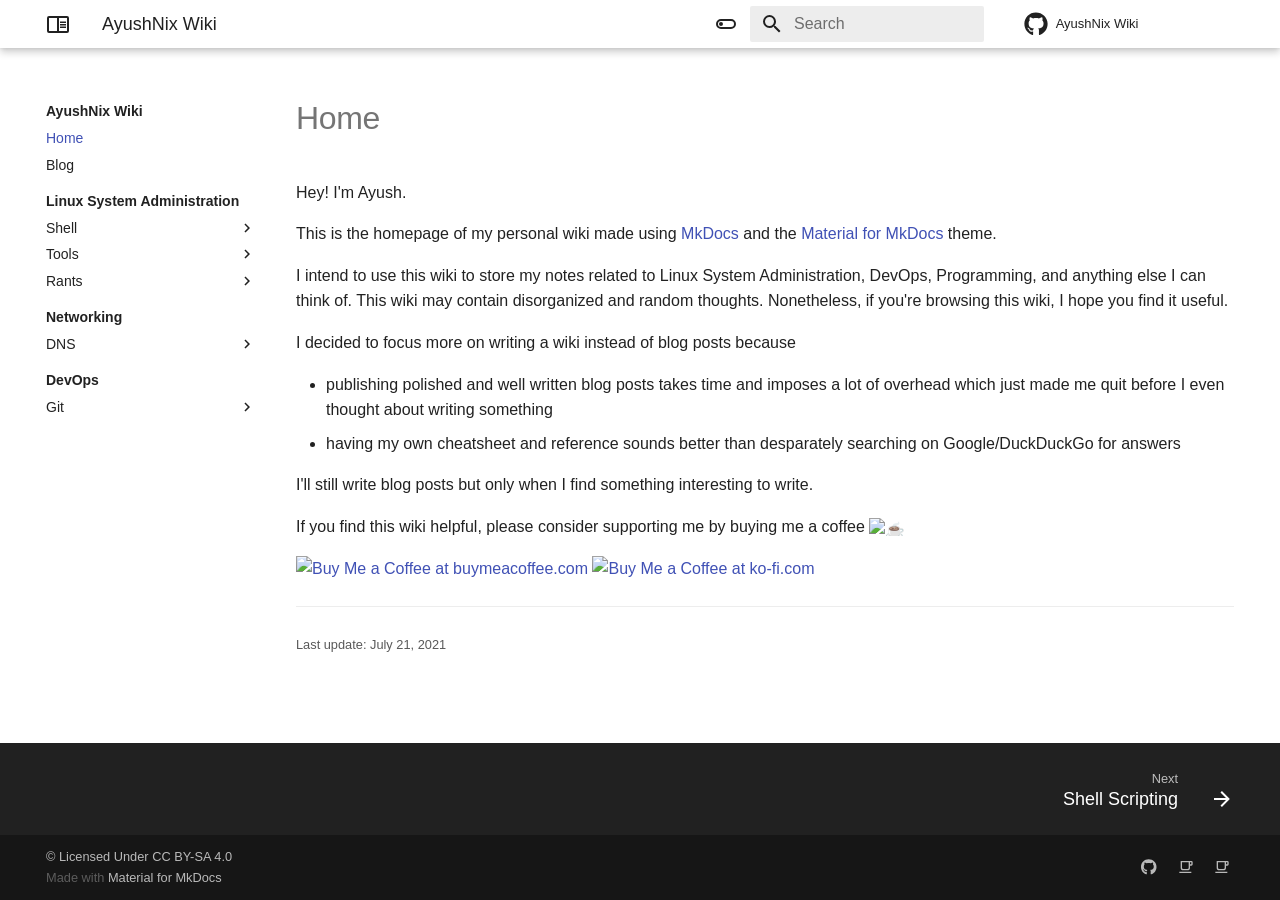
==== commit 600da4f5: "Deployed 628dff2 with MkDocs version: 1.2.2" ====
--- a/index.html
+++ b/index.html
@@ -16,7 +16,7 @@
         <link rel="canonical" href="https://ayushnix.com/wiki/">
       
       <link rel="icon" href="images/book-open-outline.svg">
-      <meta name="generator" content="mkdocs-1.2.2, mkdocs-material-7.2.4">
+      <meta name="generator" content="mkdocs-1.2.2, mkdocs-material-7.2.5">
     
     
       
@@ -24,7 +24,7 @@
       
     
     
-      <link rel="stylesheet" href="assets/stylesheets/main.f7f47774.min.css">
+      <link rel="stylesheet" href="assets/stylesheets/main.be71726b.min.css">
       
         
         <link rel="stylesheet" href="assets/stylesheets/palette.3f5d1f46.min.css">
@@ -33,11 +33,6 @@
     
     
     
-      
-        
-        <link rel="preconnect" href="https://fonts.gstatic.com" crossorigin>
-        <link rel="stylesheet" href="https://fonts.googleapis.com/css?family=Red+Hat+Text:300,400,400i,700%7CDM+Mono&display=fallback">
-        <style>:root{--md-text-font-family:"Red Hat Text";--md-code-font-family:"DM Mono"}</style>
       
     
     
@@ -690,10 +685,10 @@
     <div class="md-dialog" data-md-component="dialog">
       <div class="md-dialog__inner md-typeset"></div>
     </div>
-    <script id="__config" type="application/json">{"base": ".", "features": ["navigation.instant", "navigation.sections", "header.autohide"], "translations": {"clipboard.copy": "Copy to clipboard", "clipboard.copied": "Copied to clipboard", "search.config.lang": "en", "search.config.pipeline": "trimmer, stopWordFilter", "search.config.separator": "[\\s\\-]+", "search.placeholder": "Search", "search.result.placeholder": "Type to start searching", "search.result.none": "No matching documents", "search.result.one": "1 matching document", "search.result.other": "# matching documents", "search.result.more.one": "1 more on this page", "search.result.more.other": "# more on this page", "search.result.term.missing": "Missing", "select.version.title": "Select version"}, "search": "assets/javascripts/workers/search.709b4209.min.js", "version": null}</script>
-    
-    
-      <script src="assets/javascripts/bundle.febc23d1.min.js"></script>
+    <script id="__config" type="application/json">{"base": ".", "features": ["navigation.instant", "navigation.sections", "header.autohide"], "translations": {"clipboard.copy": "Copy to clipboard", "clipboard.copied": "Copied to clipboard", "search.config.lang": "en", "search.config.pipeline": "trimmer, stopWordFilter", "search.config.separator": "[\\s\\-]+", "search.placeholder": "Search", "search.result.placeholder": "Type to start searching", "search.result.none": "No matching documents", "search.result.one": "1 matching document", "search.result.other": "# matching documents", "search.result.more.one": "1 more on this page", "search.result.more.other": "# more on this page", "search.result.term.missing": "Missing", "select.version.title": "Select version"}, "search": "assets/javascripts/workers/search.409db549.min.js", "version": null}</script>
+    
+    
+      <script src="assets/javascripts/bundle.56a63758.min.js"></script>
       
     
   </body>
--- a/assets/stylesheets/main.be71726b.min.css
+++ b/assets/stylesheets/main.be71726b.min.css
@@ -0,0 +1,2 @@
+@charset "UTF-8";html{-webkit-text-size-adjust:none;-moz-text-size-adjust:none;-ms-text-size-adjust:none;text-size-adjust:none;box-sizing:border-box}*,:after,:before{box-sizing:inherit}body{margin:0}a,button,input,label{-webkit-tap-highlight-color:transparent}a{color:inherit;text-decoration:none}hr{border:0;box-sizing:content-box;display:block;height:.05rem;overflow:visible;padding:0}small{font-size:80%}sub,sup{line-height:1em}img{border-style:none}table{border-collapse:separate;border-spacing:0}td,th{font-weight:400;vertical-align:top}button{background:transparent;border:0;font-family:inherit;font-size:inherit;margin:0;padding:0}input{border:0;outline:none}:root{--md-default-fg-color:rgba(0,0,0,0.87);--md-default-fg-color--light:rgba(0,0,0,0.54);--md-default-fg-color--lighter:rgba(0,0,0,0.32);--md-default-fg-color--lightest:rgba(0,0,0,0.07);--md-default-bg-color:#fff;--md-default-bg-color--light:hsla(0,0%,100%,0.7);--md-default-bg-color--lighter:hsla(0,0%,100%,0.3);--md-default-bg-color--lightest:hsla(0,0%,100%,0.12);--md-primary-fg-color:#4051b5;--md-primary-fg-color--light:#5d6cc0;--md-primary-fg-color--dark:#303fa1;--md-primary-bg-color:#fff;--md-primary-bg-color--light:hsla(0,0%,100%,0.7);--md-accent-fg-color:#526cfe;--md-accent-fg-color--transparent:rgba(82,108,254,0.1);--md-accent-bg-color:#fff;--md-accent-bg-color--light:hsla(0,0%,100%,0.7)}:root>*{--md-code-fg-color:#36464e;--md-code-bg-color:#f5f5f5;--md-code-hl-color:rgba(255,255,0,0.5);--md-code-hl-number-color:#d52a2a;--md-code-hl-special-color:#db1457;--md-code-hl-function-color:#a846b9;--md-code-hl-constant-color:#6e59d9;--md-code-hl-keyword-color:#3f6ec6;--md-code-hl-string-color:#1c7d4d;--md-code-hl-name-color:var(--md-code-fg-color);--md-code-hl-operator-color:var(--md-default-fg-color--light);--md-code-hl-punctuation-color:var(--md-default-fg-color--light);--md-code-hl-comment-color:var(--md-default-fg-color--light);--md-code-hl-generic-color:var(--md-default-fg-color--light);--md-code-hl-variable-color:var(--md-default-fg-color--light);--md-typeset-color:var(--md-default-fg-color);--md-typeset-a-color:var(--md-primary-fg-color);--md-typeset-mark-color:rgba(255,255,0,0.5);--md-typeset-del-color:hsla(6,90%,60%,0.15);--md-typeset-ins-color:rgba(11,213,112,0.15);--md-typeset-kbd-color:#fafafa;--md-typeset-kbd-accent-color:#fff;--md-typeset-kbd-border-color:#b8b8b8;--md-typeset-table-color:rgba(0,0,0,0.12);--md-admonition-fg-color:var(--md-default-fg-color);--md-admonition-bg-color:var(--md-default-bg-color);--md-footer-fg-color:#fff;--md-footer-fg-color--light:hsla(0,0%,100%,0.7);--md-footer-fg-color--lighter:hsla(0,0%,100%,0.3);--md-footer-bg-color:rgba(0,0,0,0.87);--md-footer-bg-color--dark:rgba(0,0,0,0.32)}.md-icon svg{fill:currentColor;display:block;height:1.2rem;width:1.2rem}body{-webkit-font-smoothing:antialiased;-moz-osx-font-smoothing:grayscale}body,input{font-feature-settings:"kern","liga";font-family:var(--md-text-font-family,_),-apple-system,BlinkMacSystemFont,Helvetica,Arial,sans-serif}body,code,input,kbd,pre{color:var(--md-typeset-color)}code,kbd,pre{font-feature-settings:"kern";font-family:var(--md-code-font-family,_),SFMono-Regular,Consolas,Menlo,monospace}:root{--md-typeset-table-sort-icon:url('data:image/svg+xml;charset=utf-8,<svg xmlns="http://www.w3.org/2000/svg" viewBox="0 0 24 24"><path d="m18 21-4-4h3V7h-3l4-4 4 4h-3v10h3M2 19v-2h10v2M2 13v-2h7v2M2 7V5h4v2H2z"/></svg>');--md-typeset-table-sort-icon--asc:url('data:image/svg+xml;charset=utf-8,<svg xmlns="http://www.w3.org/2000/svg" viewBox="0 0 24 24"><path d="M19 17h3l-4 4-4-4h3V3h2M2 17h10v2H2M6 5v2H2V5m0 6h7v2H2v-2z"/></svg>');--md-typeset-table-sort-icon--desc:url('data:image/svg+xml;charset=utf-8,<svg xmlns="http://www.w3.org/2000/svg" viewBox="0 0 24 24"><path d="M19 7h3l-4-4-4 4h3v14h2M2 17h10v2H2M6 5v2H2V5m0 6h7v2H2v-2z"/></svg>')}.md-typeset{-webkit-print-color-adjust:exact;color-adjust:exact;font-size:.8rem;line-height:1.6}@media print{.md-typeset{font-size:.68rem}}.md-typeset blockquote,.md-typeset dl,.md-typeset figure,.md-typeset ol,.md-typeset pre,.md-typeset ul{margin:1em 0}.md-typeset h1{color:var(--md-default-fg-color--light);font-size:2em;line-height:1.3;margin:0 0 1.25em}.md-typeset h1,.md-typeset h2{font-weight:300;letter-spacing:-.01em}.md-typeset h2{font-size:1.5625em;line-height:1.4;margin:1.6em 0 .64em}.md-typeset h3{font-size:1.25em;font-weight:400;letter-spacing:-.01em;line-height:1.5;margin:1.6em 0 .8em}.md-typeset h2+h3{margin-top:.8em}.md-typeset h4{font-weight:700;letter-spacing:-.01em;margin:1em 0}.md-typeset h5,.md-typeset h6{color:var(--md-default-fg-color--light);font-size:.8em;font-weight:700;letter-spacing:-.01em;margin:1.25em 0}.md-typeset h5{text-transform:uppercase}.md-typeset hr{border-bottom:.05rem solid var(--md-default-fg-color--lightest);display:flow-root;margin:1.5em 0}.md-typeset a{color:var(--md-typeset-a-color);word-break:break-word}.md-typeset a,.md-typeset a:before{transition:color 125ms}.md-typeset a:focus,.md-typeset a:hover{color:var(--md-accent-fg-color)}.md-typeset a.focus-visible{outline-color:var(--md-accent-fg-color);outline-offset:.2rem}.md-typeset code,.md-typeset kbd,.md-typeset pre{color:var(--md-code-fg-color);direction:ltr}@media print{.md-typeset code,.md-typeset kbd,.md-typeset pre{white-space:pre-wrap}}.md-typeset code{background-color:var(--md-code-bg-color);border-radius:.1rem;-webkit-box-decoration-break:clone;box-decoration-break:clone;font-size:.85em;padding:0 .2941176471em;word-break:break-word}.md-typeset code:not(.focus-visible){-webkit-tap-highlight-color:transparent;outline:none}.md-typeset h1 code,.md-typeset h2 code,.md-typeset h3 code,.md-typeset h4 code,.md-typeset h5 code,.md-typeset h6 code{background-color:transparent;box-shadow:none;margin:initial;padding:initial}.md-typeset a code{color:currentColor}.md-typeset pre{display:flow-root;line-height:1.4;position:relative}.md-typeset pre>code{-webkit-box-decoration-break:slice;box-decoration-break:slice;box-shadow:none;display:block;margin:0;overflow:auto;padding:.7720588235em 1.1764705882em;scrollbar-color:var(--md-default-fg-color--lighter) transparent;scrollbar-width:thin;touch-action:auto;word-break:normal}.md-typeset pre>code:hover{scrollbar-color:var(--md-accent-fg-color) transparent}.md-typeset pre>code::-webkit-scrollbar{height:.2rem;width:.2rem}.md-typeset pre>code::-webkit-scrollbar-thumb{background-color:var(--md-default-fg-color--lighter)}.md-typeset pre>code::-webkit-scrollbar-thumb:hover{background-color:var(--md-accent-fg-color)}@media screen and (max-width:44.9375em){.md-typeset>pre{margin:1em -.8rem}.md-typeset>pre code{border-radius:0}}.md-typeset kbd{background-color:var(--md-typeset-kbd-color);border-radius:.1rem;box-shadow:0 .1rem 0 .05rem var(--md-typeset-kbd-border-color),0 .1rem 0 var(--md-typeset-kbd-border-color),0 -.1rem .2rem var(--md-typeset-kbd-accent-color) inset;color:var(--md-default-fg-color);display:inline-block;font-size:.75em;padding:0 .6666666667em;vertical-align:text-top;word-break:break-word}.md-typeset mark{background-color:var(--md-typeset-mark-color);-webkit-box-decoration-break:clone;box-decoration-break:clone;color:inherit;word-break:break-word}.md-typeset abbr{border-bottom:.05rem dotted var(--md-default-fg-color--light);cursor:help;text-decoration:none}@media (hover:none){.md-typeset abbr{position:relative}.md-typeset abbr[title]:focus:after,.md-typeset abbr[title]:hover:after{background-color:var(--md-default-fg-color);border-radius:.1rem;box-shadow:0 2px 2px 0 rgba(0,0,0,.14),0 1px 5px 0 rgba(0,0,0,.12),0 3px 1px -2px rgba(0,0,0,.2);color:var(--md-default-bg-color);content:attr(title);display:inline-block;font-size:.7rem;left:0;margin-top:2em;max-width:80%;min-width:-webkit-max-content;min-width:-moz-max-content;min-width:max-content;padding:.2rem .3rem;position:absolute;width:auto}}.md-typeset small{opacity:.75}.md-typeset sub,.md-typeset sup{margin-left:.078125em}[dir=rtl] .md-typeset sub,[dir=rtl] .md-typeset sup{margin-left:0;margin-right:.078125em}.md-typeset blockquote{border-left:.2rem solid var(--md-default-fg-color--lighter);color:var(--md-default-fg-color--light);display:flow-root;padding-left:.6rem}[dir=rtl] .md-typeset blockquote{border-left:initial;border-right:.2rem solid var(--md-default-fg-color--lighter);padding-left:0;padding-right:.6rem}.md-typeset ul{list-style-type:disc}.md-typeset ol,.md-typeset ul{display:flow-root;margin-left:.625em;padding:0}[dir=rtl] .md-typeset ol,[dir=rtl] .md-typeset ul{margin-left:0;margin-right:.625em}.md-typeset ol ol,.md-typeset ul ol{list-style-type:lower-alpha}.md-typeset ol ol ol,.md-typeset ul ol ol{list-style-type:lower-roman}.md-typeset ol li,.md-typeset ul li{margin-bottom:.5em;margin-left:1.25em}[dir=rtl] .md-typeset ol li,[dir=rtl] .md-typeset ul li{margin-left:0;margin-right:1.25em}.md-typeset ol li blockquote,.md-typeset ol li p,.md-typeset ul li blockquote,.md-typeset ul li p{margin:.5em 0}.md-typeset ol li:last-child,.md-typeset ul li:last-child{margin-bottom:0}.md-typeset ol li ol,.md-typeset ol li ul,.md-typeset ul li ol,.md-typeset ul li ul{margin:.5em 0 .5em .625em}[dir=rtl] .md-typeset ol li ol,[dir=rtl] .md-typeset ol li ul,[dir=rtl] .md-typeset ul li ol,[dir=rtl] .md-typeset ul li ul{margin-left:0;margin-right:.625em}.md-typeset dd{margin:1em 0 1.5em 1.875em}[dir=rtl] .md-typeset dd{margin-left:0;margin-right:1.875em}.md-typeset img,.md-typeset svg{height:auto;max-width:100%}.md-typeset img[align=left],.md-typeset svg[align=left]{margin:1em 1em 1em 0}.md-typeset img[align=right],.md-typeset svg[align=right]{margin:1em 0 1em 1em}.md-typeset img[align]:only-child,.md-typeset svg[align]:only-child{margin-top:0}.md-typeset figure{display:flow-root;margin:0 auto;max-width:100%;text-align:center;width:-webkit-fit-content;width:-moz-fit-content;width:fit-content}.md-typeset figure img{display:block}.md-typeset figcaption{font-style:italic;margin:1em auto 2em;max-width:24rem}.md-typeset iframe{max-width:100%}.md-typeset table:not([class]){background-color:var(--md-default-bg-color);border:.05rem solid var(--md-typeset-table-color);border-radius:.1rem;display:inline-block;font-size:.64rem;max-width:100%;overflow:auto;touch-action:auto}@media print{.md-typeset table:not([class]){display:table}}.md-typeset table:not([class])+*{margin-top:1.5em}.md-typeset table:not([class]) td>:first-child,.md-typeset table:not([class]) th>:first-child{margin-top:0}.md-typeset table:not([class]) td>:last-child,.md-typeset table:not([class]) th>:last-child{margin-bottom:0}.md-typeset table:not([class]) td:not([align]),.md-typeset table:not([class]) th:not([align]){text-align:left}[dir=rtl] .md-typeset table:not([class]) td:not([align]),[dir=rtl] .md-typeset table:not([class]) th:not([align]){text-align:right}.md-typeset table:not([class]) th{font-weight:700;min-width:5rem;padding:.9375em 1.25em;vertical-align:top}.md-typeset table:not([class]) th a{color:inherit}.md-typeset table:not([class]) td{border-top:.05rem solid var(--md-typeset-table-color);padding:.9375em 1.25em;vertical-align:top}.md-typeset table:not([class]) tbody tr{transition:background-color 125ms}.md-typeset table:not([class]) tbody tr:hover{background-color:rgba(0,0,0,.035);box-shadow:0 .05rem 0 var(--md-default-bg-color) inset}.md-typeset table:not([class]) a{word-break:normal}.md-typeset table th[role=columnheader]{cursor:pointer}.md-typeset table th[role=columnheader]:after{content:"";display:inline-block;height:1.2em;margin-left:.5em;-webkit-mask-image:var(--md-typeset-table-sort-icon);mask-image:var(--md-typeset-table-sort-icon);-webkit-mask-repeat:no-repeat;mask-repeat:no-repeat;-webkit-mask-size:contain;mask-size:contain;transition:background-color 125ms;vertical-align:text-bottom;width:1.2em}.md-typeset table th[role=columnheader]:hover:after{background-color:var(--md-default-fg-color--lighter)}.md-typeset table th[role=columnheader][aria-sort=ascending]:after{background-color:var(--md-default-fg-color--light);-webkit-mask-image:var(--md-typeset-table-sort-icon--asc);mask-image:var(--md-typeset-table-sort-icon--asc)}.md-typeset table th[role=columnheader][aria-sort=descending]:after{background-color:var(--md-default-fg-color--light);-webkit-mask-image:var(--md-typeset-table-sort-icon--desc);mask-image:var(--md-typeset-table-sort-icon--desc)}.md-typeset__scrollwrap{margin:1em -.8rem;overflow-x:auto;touch-action:auto}.md-typeset__table{display:inline-block;margin-bottom:.5em;padding:0 .8rem}@media print{.md-typeset__table{display:block}}html .md-typeset__table table{display:table;margin:0;overflow:hidden;width:100%}html{font-size:125%;height:100%;overflow-x:hidden}@media screen and (min-width:100em){html{font-size:137.5%}}@media screen and (min-width:125em){html{font-size:150%}}body{background-color:var(--md-default-bg-color);display:flex;flex-direction:column;font-size:.5rem;min-height:100%;position:relative;width:100%}@media print{body{display:block}}@media screen and (max-width:59.9375em){body[data-md-state=lock]{position:fixed}}.md-grid{margin-left:auto;margin-right:auto;max-width:61rem}.md-container{display:flex;flex-direction:column;flex-grow:1}@media print{.md-container{display:block}}.md-main{flex-grow:1}.md-main__inner{display:flex;height:100%;margin-top:1.5rem}.md-ellipsis{overflow:hidden;text-overflow:ellipsis;white-space:nowrap}.md-toggle{display:none}.md-option{height:0;opacity:0;position:absolute;width:0}.md-option:checked+label:not([hidden]){display:block}.md-option.focus-visible+label{outline-color:var(--md-accent-fg-color);outline-style:auto}.md-skip{background-color:var(--md-default-fg-color);border-radius:.1rem;color:var(--md-default-bg-color);font-size:.64rem;margin:.5rem;opacity:0;outline-color:var(--md-accent-fg-color);padding:.3rem .5rem;position:fixed;transform:translateY(.4rem);z-index:-1}.md-skip:focus{opacity:1;transform:translateY(0);transition:transform .25s cubic-bezier(.4,0,.2,1),opacity 175ms 75ms;z-index:10}@page{margin:25mm}.md-announce{background-color:var(--md-footer-bg-color);overflow:auto}@media print{.md-announce{display:none}}.md-announce__inner{color:var(--md-footer-fg-color);font-size:.7rem;margin:.6rem auto;padding:0 .8rem}:root{--md-clipboard-icon:url('data:image/svg+xml;charset=utf-8,<svg xmlns="http://www.w3.org/2000/svg" viewBox="0 0 24 24"><path d="M19 21H8V7h11m0-2H8a2 2 0 0 0-2 2v14a2 2 0 0 0 2 2h11a2 2 0 0 0 2-2V7a2 2 0 0 0-2-2m-3-4H4a2 2 0 0 0-2 2v14h2V3h12V1z"/></svg>')}.md-clipboard{border-radius:.1rem;color:var(--md-default-fg-color--lightest);cursor:pointer;height:1.5em;outline-color:var(--md-accent-fg-color);outline-offset:.1rem;position:absolute;right:.5em;top:.5em;transition:color .25s;width:1.5em;z-index:1}@media print{.md-clipboard{display:none}}.md-clipboard:not(.focus-visible){-webkit-tap-highlight-color:transparent;outline:none}:hover>.md-clipboard{color:var(--md-default-fg-color--light)}.md-clipboard:focus,.md-clipboard:hover{color:var(--md-accent-fg-color)}.md-clipboard:after{background-color:currentColor;content:"";display:block;height:1.125em;margin:0 auto;-webkit-mask-image:var(--md-clipboard-icon);mask-image:var(--md-clipboard-icon);-webkit-mask-repeat:no-repeat;mask-repeat:no-repeat;-webkit-mask-size:contain;mask-size:contain;width:1.125em}.md-clipboard--inline{cursor:pointer}.md-clipboard--inline code{transition:color .25s,background-color .25s}.md-clipboard--inline:focus code,.md-clipboard--inline:hover code{background-color:var(--md-accent-fg-color--transparent);color:var(--md-accent-fg-color)}.md-content{flex-grow:1;overflow:hidden;scroll-padding-top:51.2rem}.md-content__inner{margin:0 .8rem 1.2rem;padding-top:.6rem}@media screen and (min-width:76.25em){.md-sidebar--primary:not([hidden])~.md-content>.md-content__inner{margin-left:1.2rem}[dir=rtl] .md-sidebar--primary:not([hidden])~.md-content>.md-content__inner{margin-left:.8rem;margin-right:1.2rem}.md-sidebar--secondary:not([hidden])~.md-content>.md-content__inner{margin-right:1.2rem}[dir=rtl] .md-sidebar--secondary:not([hidden])~.md-content>.md-content__inner{margin-left:1.2rem;margin-right:.8rem}}.md-content__inner:before{content:"";display:block;height:.4rem}.md-content__inner>:last-child{margin-bottom:0}.md-content__button{float:right;margin:.4rem 0 .4rem .4rem;padding:0}@media print{.md-content__button{display:none}}[dir=rtl] .md-content__button{float:left;margin-left:0;margin-right:.4rem}[dir=rtl] .md-content__button svg{transform:scaleX(-1)}.md-typeset .md-content__button{color:var(--md-default-fg-color--lighter)}.md-content__button svg{display:inline;vertical-align:top}.md-dialog{background-color:var(--md-default-fg-color);border-radius:.1rem;bottom:.8rem;box-shadow:0 2px 2px 0 rgba(0,0,0,.14),0 1px 5px 0 rgba(0,0,0,.12),0 3px 1px -2px rgba(0,0,0,.2);left:auto;min-width:11.1rem;opacity:0;padding:.4rem .6rem;pointer-events:none;position:fixed;right:.8rem;transform:translateY(100%);transition:transform 0ms .4s,opacity .4s;z-index:3}@media print{.md-dialog{display:none}}[dir=rtl] .md-dialog{left:.8rem;right:auto}.md-dialog[data-md-state=open]{opacity:1;pointer-events:auto;transform:translateY(0);transition:transform .4s cubic-bezier(.075,.85,.175,1),opacity .4s}.md-dialog__inner{color:var(--md-default-bg-color);font-size:.7rem}.md-typeset .md-button{border:.1rem solid;border-radius:.1rem;color:var(--md-primary-fg-color);cursor:pointer;display:inline-block;font-weight:700;padding:.625em 2em;transition:color 125ms,background-color 125ms,border-color 125ms}.md-typeset .md-button--primary{background-color:var(--md-primary-fg-color);border-color:var(--md-primary-fg-color);color:var(--md-primary-bg-color)}.md-typeset .md-button:focus,.md-typeset .md-button:hover{background-color:var(--md-accent-fg-color);border-color:var(--md-accent-fg-color);color:var(--md-accent-bg-color)}.md-typeset .md-input{border-radius:.1rem;box-shadow:0 .2rem .5rem rgba(0,0,0,.1),0 .025rem .05rem rgba(0,0,0,.1);font-size:.8rem;height:1.8rem;padding:0 .6rem;transition:box-shadow .25s}.md-typeset .md-input:focus,.md-typeset .md-input:hover{box-shadow:0 .4rem 1rem rgba(0,0,0,.15),0 .025rem .05rem rgba(0,0,0,.15)}.md-typeset .md-input--stretch{width:100%}.md-header{background-color:var(--md-primary-fg-color);box-shadow:0 0 .2rem transparent,0 .2rem .4rem transparent;color:var(--md-primary-bg-color);left:0;position:-webkit-sticky;position:sticky;right:0;top:0;z-index:3}@media print{.md-header{display:none}}.md-header[data-md-state=shadow]{box-shadow:0 0 .2rem rgba(0,0,0,.1),0 .2rem .4rem rgba(0,0,0,.2);transition:transform .25s cubic-bezier(.1,.7,.1,1),box-shadow .25s}.md-header[data-md-state=hidden]{transform:translateY(-100%);transition:transform .25s cubic-bezier(.8,0,.6,1),box-shadow .25s}.md-header__inner{align-items:center;display:flex;padding:0 .2rem}.md-header__button{color:currentColor;cursor:pointer;margin:.2rem;outline-color:var(--md-accent-fg-color);padding:.4rem;position:relative;transition:opacity .25s;vertical-align:middle;z-index:1}.md-header__button:hover{opacity:.7}.md-header__button:not([hidden]){display:inline-block}.md-header__button:not(.focus-visible){-webkit-tap-highlight-color:transparent;outline:none}.md-header__button.md-logo{margin:.2rem;padding:.4rem}@media screen and (max-width:76.1875em){.md-header__button.md-logo{display:none}}.md-header__button.md-logo img,.md-header__button.md-logo svg{fill:currentColor;display:block;height:1.2rem;width:1.2rem}@media screen and (min-width:60em){.md-header__button[for=__search]{display:none}}.no-js .md-header__button[for=__search]{display:none}[dir=rtl] .md-header__button[for=__search] svg{transform:scaleX(-1)}@media screen and (min-width:76.25em){.md-header__button[for=__drawer]{display:none}}.md-header__topic{display:flex;max-width:100%;position:absolute;transition:transform .4s cubic-bezier(.1,.7,.1,1),opacity .15s}.md-header__topic+.md-header__topic{opacity:0;pointer-events:none;transform:translateX(1.25rem);transition:transform .4s cubic-bezier(1,.7,.1,.1),opacity .15s;z-index:-1}[dir=rtl] .md-header__topic+.md-header__topic{transform:translateX(-1.25rem)}.md-header__title{flex-grow:1;font-size:.9rem;height:2.4rem;line-height:2.4rem;margin-left:1rem;margin-right:.4rem}.md-header__title[data-md-state=active] .md-header__topic{opacity:0;pointer-events:none;transform:translateX(-1.25rem);transition:transform .4s cubic-bezier(1,.7,.1,.1),opacity .15s;z-index:-1}[dir=rtl] .md-header__title[data-md-state=active] .md-header__topic{transform:translateX(1.25rem)}.md-header__title[data-md-state=active] .md-header__topic+.md-header__topic{opacity:1;pointer-events:auto;transform:translateX(0);transition:transform .4s cubic-bezier(.1,.7,.1,1),opacity .15s;z-index:0}.md-header__title>.md-header__ellipsis{height:100%;position:relative;width:100%}.md-header__option{display:flex;flex-shrink:0;max-width:100%;transition:max-width 0ms .25s,opacity .25s .25s;white-space:nowrap}[data-md-toggle=search]:checked~.md-header .md-header__option{max-width:0;opacity:0;transition:max-width 0ms,opacity 0ms}.md-header__source{display:none}@media screen and (min-width:60em){.md-header__source{display:block;margin-left:1rem;max-width:11.7rem;width:11.7rem}[dir=rtl] .md-header__source{margin-left:0;margin-right:1rem}}@media screen and (min-width:76.25em){.md-header__source{margin-left:1.4rem}[dir=rtl] .md-header__source{margin-right:1.4rem}}.md-footer{background-color:var(--md-footer-bg-color);color:var(--md-footer-fg-color)}@media print{.md-footer{display:none}}.md-footer__inner{overflow:auto;padding:.2rem}.md-footer__link{display:flex;outline-color:var(--md-accent-fg-color);padding-bottom:.4rem;padding-top:1.4rem;transition:opacity .25s}@media screen and (min-width:45em){.md-footer__link{width:50%}}.md-footer__link:focus,.md-footer__link:hover{opacity:.7}.md-footer__link--prev{float:left}@media screen and (max-width:44.9375em){.md-footer__link--prev{width:25%}.md-footer__link--prev .md-footer__title{display:none}}[dir=rtl] .md-footer__link--prev{float:right}[dir=rtl] .md-footer__link--prev svg{transform:scaleX(-1)}.md-footer__link--next{float:right;text-align:right}@media screen and (max-width:44.9375em){.md-footer__link--next{width:75%}}[dir=rtl] .md-footer__link--next{float:left;text-align:left}[dir=rtl] .md-footer__link--next svg{transform:scaleX(-1)}.md-footer__title{flex-grow:1;font-size:.9rem;line-height:2.4rem;max-width:calc(100% - 2.4rem);padding:0 1rem;position:relative}.md-footer__button{margin:.2rem;padding:.4rem}.md-footer__direction{font-size:.64rem;left:0;margin-top:-1rem;opacity:.7;padding:0 1rem;position:absolute;right:0}.md-footer-meta{background-color:var(--md-footer-bg-color--dark)}.md-footer-meta__inner{display:flex;flex-wrap:wrap;justify-content:space-between;padding:.2rem}html .md-footer-meta.md-typeset a{color:var(--md-footer-fg-color--light)}html .md-footer-meta.md-typeset a:focus,html .md-footer-meta.md-typeset a:hover{color:var(--md-footer-fg-color)}.md-footer-copyright{color:var(--md-footer-fg-color--lighter);font-size:.64rem;margin:auto .6rem;padding:.4rem 0;width:100%}@media screen and (min-width:45em){.md-footer-copyright{width:auto}}.md-footer-copyright__highlight{color:var(--md-footer-fg-color--light)}.md-footer-social{margin:0 .4rem;padding:.2rem 0 .6rem}@media screen and (min-width:45em){.md-footer-social{padding:.6rem 0}}.md-footer-social__link{display:inline-block;height:1.6rem;text-align:center;width:1.6rem}.md-footer-social__link:before{line-height:1.9}.md-footer-social__link svg{fill:currentColor;max-height:.8rem;vertical-align:-25%}:root{--md-nav-icon--prev:url('data:image/svg+xml;charset=utf-8,<svg xmlns="http://www.w3.org/2000/svg" viewBox="0 0 24 24"><path d="M20 11v2H8l5.5 5.5-1.42 1.42L4.16 12l7.92-7.92L13.5 5.5 8 11h12z"/></svg>');--md-nav-icon--next:url('data:image/svg+xml;charset=utf-8,<svg xmlns="http://www.w3.org/2000/svg" viewBox="0 0 24 24"><path d="M8.59 16.58 13.17 12 8.59 7.41 10 6l6 6-6 6-1.41-1.42z"/></svg>');--md-toc-icon:url('data:image/svg+xml;charset=utf-8,<svg xmlns="http://www.w3.org/2000/svg" viewBox="0 0 24 24"><path d="M3 9h14V7H3v2m0 4h14v-2H3v2m0 4h14v-2H3v2m16 0h2v-2h-2v2m0-10v2h2V7h-2m0 6h2v-2h-2v2z"/></svg>')}.md-nav{font-size:.7rem;line-height:1.3}.md-nav__title{display:block;font-weight:700;overflow:hidden;padding:0 .6rem;text-overflow:ellipsis}.md-nav__title .md-nav__button{display:none}.md-nav__title .md-nav__button img{height:100%;width:auto}.md-nav__title .md-nav__button.md-logo img,.md-nav__title .md-nav__button.md-logo svg{fill:currentColor;display:block;height:2.4rem;width:2.4rem}.md-nav__list{list-style:none;margin:0;padding:0}.md-nav__item{padding:0 .6rem}.md-nav__item .md-nav__item{padding-right:0}[dir=rtl] .md-nav__item .md-nav__item{padding-left:0;padding-right:.6rem}.md-nav__link{cursor:pointer;display:block;margin-top:.625em;overflow:hidden;scroll-snap-align:start;text-overflow:ellipsis;transition:color 125ms}.md-nav__link[data-md-state=blur]{color:var(--md-default-fg-color--light)}.md-nav__item .md-nav__link--active{color:var(--md-typeset-a-color)}.md-nav__item--nested>.md-nav__link{color:inherit}.md-nav__link:focus,.md-nav__link:hover{color:var(--md-accent-fg-color)}.md-nav__link.focus-visible{outline-color:var(--md-accent-fg-color);outline-offset:.2rem}.md-nav--primary .md-nav__link[for=__toc]{display:none}.md-nav--primary .md-nav__link[for=__toc] .md-icon:after{background-color:currentColor;display:block;height:100%;-webkit-mask-image:var(--md-toc-icon);mask-image:var(--md-toc-icon);width:100%}.md-nav--primary .md-nav__link[for=__toc]~.md-nav{display:none}.md-nav__source{display:none}@media screen and (max-width:76.1875em){.md-nav--primary,.md-nav--primary .md-nav{background-color:var(--md-default-bg-color);display:flex;flex-direction:column;height:100%;left:0;position:absolute;right:0;top:0;z-index:1}.md-nav--primary .md-nav__item,.md-nav--primary .md-nav__title{font-size:.8rem;line-height:1.5}.md-nav--primary .md-nav__title{background-color:var(--md-default-fg-color--lightest);color:var(--md-default-fg-color--light);cursor:pointer;font-weight:400;height:5.6rem;line-height:2.4rem;padding:3rem .8rem .2rem;position:relative;white-space:nowrap}.md-nav--primary .md-nav__title .md-nav__icon{display:block;height:1.2rem;left:.4rem;margin:.2rem;position:absolute;top:.4rem;width:1.2rem}[dir=rtl] .md-nav--primary .md-nav__title .md-nav__icon{left:auto;right:.4rem}.md-nav--primary .md-nav__title .md-nav__icon:after{background-color:currentColor;content:"";display:block;height:100%;-webkit-mask-image:var(--md-nav-icon--prev);mask-image:var(--md-nav-icon--prev);-webkit-mask-repeat:no-repeat;mask-repeat:no-repeat;-webkit-mask-size:contain;mask-size:contain;width:100%}.md-nav--primary .md-nav__title~.md-nav__list{background-color:var(--md-default-bg-color);box-shadow:0 .05rem 0 var(--md-default-fg-color--lightest) inset;overflow-y:auto;-ms-scroll-snap-type:y mandatory;scroll-snap-type:y mandatory;touch-action:pan-y}.md-nav--primary .md-nav__title~.md-nav__list>:first-child{border-top:0}.md-nav--primary .md-nav__title[for=__drawer]{background-color:var(--md-primary-fg-color);color:var(--md-primary-bg-color)}.md-nav--primary .md-nav__title .md-logo{display:block;left:.2rem;margin:.2rem;padding:.4rem;position:absolute;top:.2rem}[dir=rtl] .md-nav--primary .md-nav__title .md-logo{left:auto;right:.2rem}.md-nav--primary .md-nav__list{flex:1}.md-nav--primary .md-nav__item{border-top:.05rem solid var(--md-default-fg-color--lightest);padding:0}.md-nav--primary .md-nav__item--nested>.md-nav__link{padding-right:2.4rem}[dir=rtl] .md-nav--primary .md-nav__item--nested>.md-nav__link{padding-left:2.4rem;padding-right:.8rem}.md-nav--primary .md-nav__item--active>.md-nav__link{color:var(--md-typeset-a-color)}.md-nav--primary .md-nav__item--active>.md-nav__link:focus,.md-nav--primary .md-nav__item--active>.md-nav__link:hover{color:var(--md-accent-fg-color)}.md-nav--primary .md-nav__link{margin-top:0;padding:.6rem .8rem;position:relative}.md-nav--primary .md-nav__link .md-nav__icon{color:inherit;font-size:1.2rem;height:1.2rem;margin-top:-.6rem;position:absolute;right:.6rem;top:50%;width:1.2rem}[dir=rtl] .md-nav--primary .md-nav__link .md-nav__icon{left:.6rem;right:auto}.md-nav--primary .md-nav__link .md-nav__icon:after{background-color:currentColor;content:"";display:block;height:100%;-webkit-mask-image:var(--md-nav-icon--next);mask-image:var(--md-nav-icon--next);-webkit-mask-repeat:no-repeat;mask-repeat:no-repeat;-webkit-mask-size:contain;mask-size:contain;width:100%}[dir=rtl] .md-nav--primary .md-nav__icon:after{transform:scale(-1)}.md-nav--primary .md-nav--secondary .md-nav__link{position:static}.md-nav--primary .md-nav--secondary .md-nav{background-color:transparent;position:static}.md-nav--primary .md-nav--secondary .md-nav .md-nav__link{padding-left:1.4rem}[dir=rtl] .md-nav--primary .md-nav--secondary .md-nav .md-nav__link{padding-left:0;padding-right:1.4rem}.md-nav--primary .md-nav--secondary .md-nav .md-nav .md-nav__link{padding-left:2rem}[dir=rtl] .md-nav--primary .md-nav--secondary .md-nav .md-nav .md-nav__link{padding-left:0;padding-right:2rem}.md-nav--primary .md-nav--secondary .md-nav .md-nav .md-nav .md-nav__link{padding-left:2.6rem}[dir=rtl] .md-nav--primary .md-nav--secondary .md-nav .md-nav .md-nav .md-nav__link{padding-left:0;padding-right:2.6rem}.md-nav--primary .md-nav--secondary .md-nav .md-nav .md-nav .md-nav .md-nav__link{padding-left:3.2rem}[dir=rtl] .md-nav--primary .md-nav--secondary .md-nav .md-nav .md-nav .md-nav .md-nav__link{padding-left:0;padding-right:3.2rem}.md-nav--secondary{background-color:transparent}.md-nav__toggle~.md-nav{display:flex;opacity:0;transform:translateX(100%);transition:transform .25s cubic-bezier(.8,0,.6,1),opacity 125ms 50ms}[dir=rtl] .md-nav__toggle~.md-nav{transform:translateX(-100%)}.md-nav__toggle:checked~.md-nav{opacity:1;transform:translateX(0);transition:transform .25s cubic-bezier(.4,0,.2,1),opacity 125ms 125ms}.md-nav__toggle:checked~.md-nav>.md-nav__list{-webkit-backface-visibility:hidden;backface-visibility:hidden}}@media screen and (max-width:59.9375em){.md-nav--primary .md-nav__link[for=__toc]{display:block;padding-right:2.4rem}[dir=rtl] .md-nav--primary .md-nav__link[for=__toc]{padding-left:2.4rem;padding-right:.8rem}.md-nav--primary .md-nav__link[for=__toc] .md-icon:after{content:""}.md-nav--primary .md-nav__link[for=__toc]+.md-nav__link{display:none}.md-nav--primary .md-nav__link[for=__toc]~.md-nav{display:flex}.md-nav__source{background-color:var(--md-primary-fg-color--dark);color:var(--md-primary-bg-color);display:block;padding:0 .2rem}}@media screen and (min-width:60em) and (max-width:76.1875em){.md-nav--integrated .md-nav__link[for=__toc]{display:block;padding-right:2.4rem;scroll-snap-align:none}[dir=rtl] .md-nav--integrated .md-nav__link[for=__toc]{padding-left:2.4rem;padding-right:.8rem}.md-nav--integrated .md-nav__link[for=__toc] .md-icon:after{content:""}.md-nav--integrated .md-nav__link[for=__toc]+.md-nav__link{display:none}.md-nav--integrated .md-nav__link[for=__toc]~.md-nav{display:flex}}@media screen and (min-width:60em){.md-nav--secondary .md-nav__title[for=__toc]{scroll-snap-align:start}.md-nav--secondary .md-nav__title .md-nav__icon{display:none}}@media screen and (min-width:76.25em){.md-nav{transition:max-height .25s cubic-bezier(.86,0,.07,1)}.md-nav--primary .md-nav__title[for=__drawer]{scroll-snap-align:start}.md-nav--primary .md-nav__title .md-nav__icon{display:none}.md-nav__toggle~.md-nav{display:none}.md-nav__toggle:checked~.md-nav,.md-nav__toggle:indeterminate~.md-nav{display:block}.md-nav__item--nested>.md-nav>.md-nav__title{display:none}.md-nav__item--section{display:block;margin:1.25em 0}.md-nav__item--section:last-child{margin-bottom:0}.md-nav__item--section>.md-nav__link{display:none}.md-nav__item--section>.md-nav{display:block}.md-nav__item--section>.md-nav>.md-nav__title{display:block;padding:0;pointer-events:none;scroll-snap-align:start}.md-nav__item--section>.md-nav>.md-nav__list>.md-nav__item{padding:0}.md-nav__icon{float:right;height:.9rem;transition:transform .25s;width:.9rem}[dir=rtl] .md-nav__icon{float:left;transform:rotate(180deg)}.md-nav__icon:after{background-color:currentColor;content:"";display:inline-block;height:100%;-webkit-mask-image:var(--md-nav-icon--next);mask-image:var(--md-nav-icon--next);-webkit-mask-repeat:no-repeat;mask-repeat:no-repeat;-webkit-mask-size:contain;mask-size:contain;vertical-align:-.1rem;width:100%}.md-nav__item--nested .md-nav__toggle:checked~.md-nav__link .md-nav__icon,.md-nav__item--nested .md-nav__toggle:indeterminate~.md-nav__link .md-nav__icon{transform:rotate(90deg)}.md-nav--lifted>.md-nav__list>.md-nav__item--nested,.md-nav--lifted>.md-nav__title{display:none}.md-nav--lifted>.md-nav__list>.md-nav__item{display:none}.md-nav--lifted>.md-nav__list>.md-nav__item--active{display:block;padding:0}.md-nav--lifted>.md-nav__list>.md-nav__item--active>.md-nav__link{display:none}.md-nav--lifted>.md-nav__list>.md-nav__item--active>.md-nav>.md-nav__title{display:block;padding:0 .6rem;pointer-events:none;scroll-snap-align:start}.md-nav--lifted .md-nav[data-md-level="1"]{display:block}.md-nav--lifted .md-nav[data-md-level="1"]>.md-nav__list>.md-nav__item{padding-right:.6rem}.md-nav--integrated .md-nav__link[for=__toc]~.md-nav{border-left:.05rem solid var(--md-primary-fg-color);display:block;margin-bottom:1.25em}.md-nav--integrated .md-nav__link[for=__toc]~.md-nav>.md-nav__title{display:none}}:root{--md-search-result-icon:url('data:image/svg+xml;charset=utf-8,<svg xmlns="http://www.w3.org/2000/svg" viewBox="0 0 24 24"><path d="M14 2H6a2 2 0 0 0-2 2v16a2 2 0 0 0 2 2h7c-.41-.25-.8-.56-1.14-.9-.33-.33-.61-.7-.86-1.1H6V4h7v5h5v1.18c.71.16 1.39.43 2 .82V8l-6-6m6.31 16.9c1.33-2.11.69-4.9-1.4-6.22-2.11-1.33-4.91-.68-6.22 1.4-1.34 2.11-.69 4.89 1.4 6.22 1.46.93 3.32.93 4.79.02L22 23.39 23.39 22l-3.08-3.1m-3.81.1a2.5 2.5 0 0 1-2.5-2.5 2.5 2.5 0 0 1 2.5-2.5 2.5 2.5 0 0 1 2.5 2.5 2.5 2.5 0 0 1-2.5 2.5z"/></svg>')}.md-search{position:relative}@media screen and (min-width:60em){.md-search{padding:.2rem 0}}.no-js .md-search{display:none}.md-search__overlay{opacity:0;z-index:1}@media screen and (max-width:59.9375em){.md-search__overlay{background-color:var(--md-default-bg-color);border-radius:1rem;height:2rem;left:-2.2rem;overflow:hidden;pointer-events:none;position:absolute;top:-1rem;transform-origin:center;transition:transform .3s .1s,opacity .2s .2s;width:2rem}[dir=rtl] .md-search__overlay{left:auto;right:-2.2rem}[data-md-toggle=search]:checked~.md-header .md-search__overlay{opacity:1;transition:transform .4s,opacity .1s}}@media screen and (min-width:60em){.md-search__overlay{background-color:rgba(0,0,0,.54);cursor:pointer;height:0;left:0;position:fixed;top:0;transition:width 0ms .25s,height 0ms .25s,opacity .25s;width:0}[dir=rtl] .md-search__overlay{left:auto;right:0}[data-md-toggle=search]:checked~.md-header .md-search__overlay{height:200vh;opacity:1;transition:width 0ms,height 0ms,opacity .25s;width:100%}}@media screen and (max-width:29.9375em){[data-md-toggle=search]:checked~.md-header .md-search__overlay{transform:scale(45)}}@media screen and (min-width:30em) and (max-width:44.9375em){[data-md-toggle=search]:checked~.md-header .md-search__overlay{transform:scale(60)}}@media screen and (min-width:45em) and (max-width:59.9375em){[data-md-toggle=search]:checked~.md-header .md-search__overlay{transform:scale(75)}}.md-search__inner{-webkit-backface-visibility:hidden;backface-visibility:hidden}@media screen and (max-width:59.9375em){.md-search__inner{height:100%;left:100%;opacity:0;position:fixed;top:0;transform:translateX(5%);transition:right 0ms .3s,left 0ms .3s,transform .15s cubic-bezier(.4,0,.2,1) .15s,opacity .15s .15s;width:100%;z-index:2}[data-md-toggle=search]:checked~.md-header .md-search__inner{left:0;opacity:1;transform:translateX(0);transition:right 0ms 0ms,left 0ms 0ms,transform .15s cubic-bezier(.1,.7,.1,1) .15s,opacity .15s .15s}[dir=rtl] [data-md-toggle=search]:checked~.md-header .md-search__inner{left:auto;right:0}html [dir=rtl] .md-search__inner{left:auto;right:100%;transform:translateX(-5%)}}@media screen and (min-width:60em){.md-search__inner{float:right;padding:.1rem 0;position:relative;transition:width .25s cubic-bezier(.1,.7,.1,1);width:11.7rem}[dir=rtl] .md-search__inner{float:left}}@media screen and (min-width:60em) and (max-width:76.1875em){[data-md-toggle=search]:checked~.md-header .md-search__inner{width:23.4rem}}@media screen and (min-width:76.25em){[data-md-toggle=search]:checked~.md-header .md-search__inner{width:34.4rem}}.md-search__form{background-color:var(--md-default-bg-color);box-shadow:0 0 .6rem transparent;height:2.4rem;position:relative;transition:color .25s,background-color .25s;z-index:2}@media screen and (min-width:60em){.md-search__form{background-color:rgba(0,0,0,.26);border-radius:.1rem;height:1.8rem}.md-search__form:hover{background-color:hsla(0,0%,100%,.12)}}[data-md-toggle=search]:checked~.md-header .md-search__form{background-color:var(--md-default-bg-color);border-radius:.1rem .1rem 0 0;box-shadow:0 0 .6rem rgba(0,0,0,.07);color:var(--md-default-fg-color)}.md-search__input{background:transparent;font-size:.9rem;height:100%;padding:0 2.2rem 0 3.6rem;position:relative;text-overflow:ellipsis;width:100%;z-index:2}[dir=rtl] .md-search__input{padding:0 3.6rem 0 2.2rem}.md-search__input::-webkit-input-placeholder{-webkit-transition:color .25s;transition:color .25s}.md-search__input::-moz-placeholder{-moz-transition:color .25s;transition:color .25s}.md-search__input::-ms-input-placeholder{-ms-transition:color .25s;transition:color .25s}.md-search__input::placeholder{transition:color .25s}.md-search__input::-webkit-input-placeholder{color:var(--md-default-fg-color--light)}.md-search__input::-moz-placeholder{color:var(--md-default-fg-color--light)}.md-search__input::-ms-input-placeholder{color:var(--md-default-fg-color--light)}.md-search__input::placeholder,.md-search__input~.md-search__icon{color:var(--md-default-fg-color--light)}.md-search__input::-ms-clear{display:none}@media screen and (max-width:59.9375em){.md-search__input{font-size:.9rem;height:2.4rem;width:100%}}@media screen and (min-width:60em){.md-search__input{color:inherit;font-size:.8rem;padding-left:2.2rem}[dir=rtl] .md-search__input{padding-right:2.2rem}.md-search__input::-webkit-input-placeholder{color:var(--md-primary-bg-color--light)}.md-search__input::-moz-placeholder{color:var(--md-primary-bg-color--light)}.md-search__input::-ms-input-placeholder{color:var(--md-primary-bg-color--light)}.md-search__input::placeholder{color:var(--md-primary-bg-color--light)}.md-search__input+.md-search__icon{color:var(--md-primary-bg-color)}[data-md-toggle=search]:checked~.md-header .md-search__input{text-overflow:clip}[data-md-toggle=search]:checked~.md-header .md-search__input::-webkit-input-placeholder{color:var(--md-default-fg-color--light)}[data-md-toggle=search]:checked~.md-header .md-search__input::-moz-placeholder{color:var(--md-default-fg-color--light)}[data-md-toggle=search]:checked~.md-header .md-search__input::-ms-input-placeholder{color:var(--md-default-fg-color--light)}[data-md-toggle=search]:checked~.md-header .md-search__input+.md-search__icon,[data-md-toggle=search]:checked~.md-header .md-search__input::placeholder{color:var(--md-default-fg-color--light)}}.md-search__icon{cursor:pointer;display:inline-block;height:1.2rem;transition:color .25s,opacity .25s;width:1.2rem}.md-search__icon:hover{opacity:.7}.md-search__icon[for=__search]{left:.5rem;position:absolute;top:.3rem;z-index:2}[dir=rtl] .md-search__icon[for=__search]{left:auto;right:.5rem}[dir=rtl] .md-search__icon[for=__search] svg{transform:scaleX(-1)}@media screen and (max-width:59.9375em){.md-search__icon[for=__search]{left:.8rem;top:.6rem}[dir=rtl] .md-search__icon[for=__search]{left:auto;right:.8rem}.md-search__icon[for=__search] svg:first-child{display:none}}@media screen and (min-width:60em){.md-search__icon[for=__search]{pointer-events:none}.md-search__icon[for=__search] svg:last-child{display:none}}.md-search__options{pointer-events:none;position:absolute;right:.5rem;top:.3rem;z-index:2}[dir=rtl] .md-search__options{left:.5rem;right:auto}@media screen and (max-width:59.9375em){.md-search__options{right:.8rem;top:.6rem}[dir=rtl] .md-search__options{left:.8rem;right:auto}}.md-search__options>*{color:var(--md-default-fg-color--light);margin-left:.2rem;opacity:0;transform:scale(.75);transition:transform .15s cubic-bezier(.1,.7,.1,1),opacity .15s}.md-search__options>:not(.focus-visible){-webkit-tap-highlight-color:transparent;outline:none}[data-md-toggle=search]:checked~.md-header .md-search__input:valid~.md-search__options>*{opacity:1;pointer-events:auto;transform:scale(1)}[data-md-toggle=search]:checked~.md-header .md-search__input:valid~.md-search__options>:hover{opacity:.7}.md-search__suggest{align-items:center;color:var(--md-default-fg-color--lighter);display:flex;font-size:.9rem;height:100%;opacity:0;padding:0 2.2rem 0 3.6rem;position:absolute;top:0;transition:opacity 50ms;white-space:nowrap;width:100%}[dir=rtl] .md-search__suggest{padding:0 3.6rem 0 2.2rem}@media screen and (min-width:60em){.md-search__suggest{font-size:.8rem;padding-left:2.2rem}[dir=rtl] .md-search__suggest{padding-right:2.2rem}}[data-md-toggle=search]:checked~.md-header .md-search__suggest{opacity:1;transition:opacity .3s .1s}.md-search__output{border-radius:0 0 .1rem .1rem;overflow:hidden;position:absolute;width:100%;z-index:1}@media screen and (max-width:59.9375em){.md-search__output{bottom:0;top:2.4rem}}@media screen and (min-width:60em){.md-search__output{opacity:0;top:1.9rem;transition:opacity .4s}[data-md-toggle=search]:checked~.md-header .md-search__output{box-shadow:0 6px 10px 0 rgba(0,0,0,.14),0 1px 18px 0 rgba(0,0,0,.12),0 3px 5px -1px rgba(0,0,0,.4);opacity:1}}.md-search__scrollwrap{-webkit-backface-visibility:hidden;backface-visibility:hidden;background-color:var(--md-default-bg-color);height:100%;overflow-y:auto;touch-action:pan-y}@media (-webkit-max-device-pixel-ratio:1),(max-resolution:1dppx){.md-search__scrollwrap{transform:translateZ(0)}}@media screen and (min-width:60em) and (max-width:76.1875em){.md-search__scrollwrap{width:23.4rem}}@media screen and (min-width:76.25em){.md-search__scrollwrap{width:34.4rem}}@media screen and (min-width:60em){.md-search__scrollwrap{max-height:0;scrollbar-color:var(--md-default-fg-color--lighter) transparent;scrollbar-width:thin}[data-md-toggle=search]:checked~.md-header .md-search__scrollwrap{max-height:75vh}.md-search__scrollwrap:hover{scrollbar-color:var(--md-accent-fg-color) transparent}.md-search__scrollwrap::-webkit-scrollbar{height:.2rem;width:.2rem}.md-search__scrollwrap::-webkit-scrollbar-thumb{background-color:var(--md-default-fg-color--lighter)}.md-search__scrollwrap::-webkit-scrollbar-thumb:hover{background-color:var(--md-accent-fg-color)}}.md-search-result{color:var(--md-default-fg-color);word-break:break-word}.md-search-result__meta{background-color:var(--md-default-fg-color--lightest);color:var(--md-default-fg-color--light);font-size:.64rem;line-height:1.8rem;padding:0 .8rem;scroll-snap-align:start}@media screen and (min-width:60em){.md-search-result__meta{padding-left:2.2rem}[dir=rtl] .md-search-result__meta{padding-left:0;padding-right:2.2rem}}.md-search-result__list{list-style:none;margin:0;padding:0}.md-search-result__item{box-shadow:0 -.05rem 0 var(--md-default-fg-color--lightest)}.md-search-result__item:first-child{box-shadow:none}.md-search-result__link{display:block;outline:none;scroll-snap-align:start;transition:background-color .25s}.md-search-result__link:focus,.md-search-result__link:hover{background-color:var(--md-accent-fg-color--transparent)}.md-search-result__link:last-child p:last-child{margin-bottom:.6rem}.md-search-result__more summary{color:var(--md-typeset-a-color);cursor:pointer;display:block;font-size:.64rem;outline:none;padding:.75em .8rem;scroll-snap-align:start;transition:color .25s,background-color .25s}@media screen and (min-width:60em){.md-search-result__more summary{padding-left:2.2rem}[dir=rtl] .md-search-result__more summary{padding-left:.8rem;padding-right:2.2rem}}.md-search-result__more summary:focus,.md-search-result__more summary:hover{background-color:var(--md-accent-fg-color--transparent);color:var(--md-accent-fg-color)}.md-search-result__more summary::-webkit-details-marker,.md-search-result__more summary::marker{display:none}.md-search-result__more summary~*>*{opacity:.65}.md-search-result__article{overflow:hidden;padding:0 .8rem;position:relative}@media screen and (min-width:60em){.md-search-result__article{padding-left:2.2rem}[dir=rtl] .md-search-result__article{padding-left:.8rem;padding-right:2.2rem}}.md-search-result__article--document .md-search-result__title{font-size:.8rem;font-weight:400;line-height:1.4;margin:.55rem 0}.md-search-result__icon{color:var(--md-default-fg-color--light);height:1.2rem;left:0;margin:.5rem;position:absolute;width:1.2rem}@media screen and (max-width:59.9375em){.md-search-result__icon{display:none}}.md-search-result__icon:after{background-color:currentColor;content:"";display:inline-block;height:100%;-webkit-mask-image:var(--md-search-result-icon);mask-image:var(--md-search-result-icon);-webkit-mask-repeat:no-repeat;mask-repeat:no-repeat;-webkit-mask-size:contain;mask-size:contain;width:100%}[dir=rtl] .md-search-result__icon{left:auto;right:0}[dir=rtl] .md-search-result__icon:after{transform:scaleX(-1)}.md-search-result__title{font-size:.64rem;font-weight:700;line-height:1.6;margin:.5em 0}.md-search-result__teaser{-webkit-box-orient:vertical;-webkit-line-clamp:2;color:var(--md-default-fg-color--light);display:-webkit-box;font-size:.64rem;line-height:1.6;margin:.5em 0;max-height:2rem;overflow:hidden;text-overflow:ellipsis}@media screen and (max-width:44.9375em){.md-search-result__teaser{-webkit-line-clamp:3;max-height:3rem}}@media screen and (min-width:60em) and (max-width:76.1875em){.md-search-result__teaser{-webkit-line-clamp:3;max-height:3rem}}.md-search-result__teaser mark{background-color:transparent;text-decoration:underline}.md-search-result__terms{font-size:.64rem;font-style:italic;margin:.5em 0}.md-search-result mark{background-color:transparent;color:var(--md-accent-fg-color)}.md-select{position:relative;z-index:1}.md-select__inner{background-color:var(--md-default-bg-color);border-radius:.1rem;box-shadow:0 .2rem .5rem rgba(0,0,0,.1),0 0 .05rem rgba(0,0,0,.25);color:var(--md-default-fg-color);left:50%;margin-top:.2rem;max-height:0;opacity:0;position:absolute;top:calc(100% - .2rem);transform:translate3d(-50%,.3rem,0);transition:transform .25s 375ms,opacity .25s .25s,max-height 0ms .5s}.md-select:focus-within .md-select__inner,.md-select:hover .md-select__inner{max-height:10rem;opacity:1;transform:translate3d(-50%,0,0);transition:transform .25s cubic-bezier(.1,.7,.1,1),opacity .25s,max-height 0ms}.md-select__inner:after{border-bottom:.2rem solid transparent;border-bottom-color:var(--md-default-bg-color);border-left:.2rem solid transparent;border-right:.2rem solid transparent;border-top:0;content:"";height:0;left:50%;margin-left:-.2rem;margin-top:-.2rem;position:absolute;top:0;width:0}.md-select__list{border-radius:.1rem;font-size:.8rem;list-style-type:none;margin:0;max-height:inherit;overflow:auto;padding:0}.md-select__item{line-height:1.8rem}.md-select__link{cursor:pointer;display:block;outline:none;padding-left:.6rem;padding-right:1.2rem;scroll-snap-align:start;transition:background-color .25s,color .25s;width:100%}[dir=rtl] .md-select__link{padding-left:1.2rem;padding-right:.6rem}.md-select__link:focus,.md-select__link:hover{color:var(--md-accent-fg-color)}.md-select__link:focus{background-color:var(--md-default-fg-color--lightest)}.md-sidebar{align-self:flex-start;flex-shrink:0;padding:1.2rem 0;position:-webkit-sticky;position:sticky;top:2.4rem;width:12.1rem}@media print{.md-sidebar{display:none}}@media screen and (max-width:76.1875em){.md-sidebar--primary{background-color:var(--md-default-bg-color);display:block;height:100%;left:-12.1rem;position:fixed;top:0;transform:translateX(0);transition:transform .25s cubic-bezier(.4,0,.2,1),box-shadow .25s;width:12.1rem;z-index:4}[dir=rtl] .md-sidebar--primary{left:auto;right:-12.1rem}[data-md-toggle=drawer]:checked~.md-container .md-sidebar--primary{box-shadow:0 8px 10px 1px rgba(0,0,0,.14),0 3px 14px 2px rgba(0,0,0,.12),0 5px 5px -3px rgba(0,0,0,.4);transform:translateX(12.1rem)}[dir=rtl] [data-md-toggle=drawer]:checked~.md-container .md-sidebar--primary{transform:translateX(-12.1rem)}.md-sidebar--primary .md-sidebar__scrollwrap{bottom:0;left:0;margin:0;overflow:hidden;position:absolute;right:0;-ms-scroll-snap-type:none;scroll-snap-type:none;top:0}}@media screen and (min-width:76.25em){.md-sidebar{height:0}.no-js .md-sidebar{height:auto}}.md-sidebar--secondary{display:none;order:2}@media screen and (min-width:60em){.md-sidebar--secondary{height:0}.no-js .md-sidebar--secondary{height:auto}.md-sidebar--secondary:not([hidden]){display:block}.md-sidebar--secondary .md-sidebar__scrollwrap{touch-action:pan-y}}.md-sidebar__scrollwrap{-webkit-backface-visibility:hidden;backface-visibility:hidden;margin:0 .2rem;overflow-y:auto;scrollbar-color:var(--md-default-fg-color--lighter) transparent;scrollbar-width:thin}.md-sidebar__scrollwrap:hover{scrollbar-color:var(--md-accent-fg-color) transparent}.md-sidebar__scrollwrap::-webkit-scrollbar{height:.2rem;width:.2rem}.md-sidebar__scrollwrap::-webkit-scrollbar-thumb{background-color:var(--md-default-fg-color--lighter)}.md-sidebar__scrollwrap::-webkit-scrollbar-thumb:hover{background-color:var(--md-accent-fg-color)}@media screen and (max-width:76.1875em){.md-overlay{background-color:rgba(0,0,0,.54);height:0;opacity:0;position:fixed;top:0;transition:width 0ms .25s,height 0ms .25s,opacity .25s;width:0;z-index:4}[data-md-toggle=drawer]:checked~.md-overlay{height:100%;opacity:1;transition:width 0ms,height 0ms,opacity .25s;width:100%}}@-webkit-keyframes facts{0%{height:0}to{height:.65rem}}@keyframes facts{0%{height:0}to{height:.65rem}}@-webkit-keyframes fact{0%{opacity:0;transform:translateY(100%)}50%{opacity:0}to{opacity:1;transform:translateY(0)}}@keyframes fact{0%{opacity:0;transform:translateY(100%)}50%{opacity:0}to{opacity:1;transform:translateY(0)}}:root{--md-source-forks-icon:url('data:image/svg+xml;charset=utf-8,<svg xmlns="http://www.w3.org/2000/svg" viewBox="0 0 16 16"><path fill-rule="evenodd" d="M5 3.25a.75.75 0 1 1-1.5 0 .75.75 0 0 1 1.5 0zm0 2.122a2.25 2.25 0 1 0-1.5 0v.878A2.25 2.25 0 0 0 5.75 8.5h1.5v2.128a2.251 2.251 0 1 0 1.5 0V8.5h1.5a2.25 2.25 0 0 0 2.25-2.25v-.878a2.25 2.25 0 1 0-1.5 0v.878a.75.75 0 0 1-.75.75h-4.5A.75.75 0 0 1 5 6.25v-.878zm3.75 7.378a.75.75 0 1 1-1.5 0 .75.75 0 0 1 1.5 0zm3-8.75a.75.75 0 1 0 0-1.5.75.75 0 0 0 0 1.5z"/></svg>');--md-source-repositories-icon:url('data:image/svg+xml;charset=utf-8,<svg xmlns="http://www.w3.org/2000/svg" viewBox="0 0 16 16"><path fill-rule="evenodd" d="M2 2.5A2.5 2.5 0 0 1 4.5 0h8.75a.75.75 0 0 1 .75.75v12.5a.75.75 0 0 1-.75.75h-2.5a.75.75 0 1 1 0-1.5h1.75v-2h-8a1 1 0 0 0-.714 1.7.75.75 0 0 1-1.072 1.05A2.495 2.495 0 0 1 2 11.5v-9zm10.5-1V9h-8c-.356 0-.694.074-1 .208V2.5a1 1 0 0 1 1-1h8zM5 12.25v3.25a.25.25 0 0 0 .4.2l1.45-1.087a.25.25 0 0 1 .3 0L8.6 15.7a.25.25 0 0 0 .4-.2v-3.25a.25.25 0 0 0-.25-.25h-3.5a.25.25 0 0 0-.25.25z"/></svg>');--md-source-stars-icon:url('data:image/svg+xml;charset=utf-8,<svg xmlns="http://www.w3.org/2000/svg" viewBox="0 0 16 16"><path fill-rule="evenodd" d="M8 .25a.75.75 0 0 1 .673.418l1.882 3.815 4.21.612a.75.75 0 0 1 .416 1.279l-3.046 2.97.719 4.192a.75.75 0 0 1-1.088.791L8 12.347l-3.766 1.98a.75.75 0 0 1-1.088-.79l.72-4.194L.818 6.374a.75.75 0 0 1 .416-1.28l4.21-.611L7.327.668A.75.75 0 0 1 8 .25zm0 2.445L6.615 5.5a.75.75 0 0 1-.564.41l-3.097.45 2.24 2.184a.75.75 0 0 1 .216.664l-.528 3.084 2.769-1.456a.75.75 0 0 1 .698 0l2.77 1.456-.53-3.084a.75.75 0 0 1 .216-.664l2.24-2.183-3.096-.45a.75.75 0 0 1-.564-.41L8 2.694v.001z"/></svg>');--md-source-version-icon:url('data:image/svg+xml;charset=utf-8,<svg xmlns="http://www.w3.org/2000/svg" viewBox="0 0 16 16"><path fill-rule="evenodd" d="M2.5 7.775V2.75a.25.25 0 0 1 .25-.25h5.025a.25.25 0 0 1 .177.073l6.25 6.25a.25.25 0 0 1 0 .354l-5.025 5.025a.25.25 0 0 1-.354 0l-6.25-6.25a.25.25 0 0 1-.073-.177zm-1.5 0V2.75C1 1.784 1.784 1 2.75 1h5.025c.464 0 .91.184 1.238.513l6.25 6.25a1.75 1.75 0 0 1 0 2.474l-5.026 5.026a1.75 1.75 0 0 1-2.474 0l-6.25-6.25A1.75 1.75 0 0 1 1 7.775zM6 5a1 1 0 1 0 0 2 1 1 0 0 0 0-2z"/></svg>')}.md-source{-webkit-backface-visibility:hidden;backface-visibility:hidden;display:block;font-size:.65rem;line-height:1.2;outline-color:var(--md-accent-fg-color);transition:opacity .25s;white-space:nowrap}.md-source:hover{opacity:.7}.md-source__icon{display:inline-block;height:2.4rem;vertical-align:middle;width:2rem}.md-source__icon svg{margin-left:.6rem;margin-top:.6rem}[dir=rtl] .md-source__icon svg{margin-left:0;margin-right:.6rem}.md-source__icon+.md-source__repository{margin-left:-2rem;padding-left:2rem}[dir=rtl] .md-source__icon+.md-source__repository{margin-left:0;margin-right:-2rem;padding-left:0;padding-right:2rem}.md-source__repository{display:inline-block;margin-left:.6rem;max-width:calc(100% - 1.2rem);overflow:hidden;text-overflow:ellipsis;vertical-align:middle}.md-source__facts{font-size:.55rem;list-style-type:none;margin:.1rem 0 0;opacity:.75;overflow:hidden;padding:0}[data-md-state=done] .md-source__facts{-webkit-animation:facts .25s ease-in;animation:facts .25s ease-in}.md-source__fact{display:inline-block}[data-md-state=done] .md-source__fact{-webkit-animation:fact .4s ease-out;animation:fact .4s ease-out}.md-source__fact:before{background-color:currentColor;content:"";display:inline-block;height:.6rem;margin-right:.1rem;-webkit-mask-repeat:no-repeat;mask-repeat:no-repeat;-webkit-mask-size:contain;mask-size:contain;vertical-align:text-top;width:.6rem}.md-source__fact:nth-child(1n+2):before{margin-left:.4rem}[dir=rtl] .md-source__fact{margin-left:.1rem;margin-right:0}[dir=rtl] .md-source__fact:nth-child(1n+2):before{margin-left:0;margin-right:.4rem}.md-source__fact--version:before{-webkit-mask-image:var(--md-source-version-icon);mask-image:var(--md-source-version-icon)}.md-source__fact--stars:before{-webkit-mask-image:var(--md-source-stars-icon);mask-image:var(--md-source-stars-icon)}.md-source__fact--forks:before{-webkit-mask-image:var(--md-source-forks-icon);mask-image:var(--md-source-forks-icon)}.md-source__fact--repositories:before{-webkit-mask-image:var(--md-source-repositories-icon);mask-image:var(--md-source-repositories-icon)}.md-tabs{background-color:var(--md-primary-fg-color);color:var(--md-primary-bg-color);overflow:auto;width:100%}@media print{.md-tabs{display:none}}@media screen and (max-width:76.1875em){.md-tabs{display:none}}.md-tabs[data-md-state=hidden]{pointer-events:none}.md-tabs__list{contain:content;list-style:none;margin:0 0 0 .2rem;padding:0;white-space:nowrap}[dir=rtl] .md-tabs__list{margin-left:0;margin-right:.2rem}.md-tabs__item{display:inline-block;height:2.4rem;padding-left:.6rem;padding-right:.6rem}.md-tabs__link{-webkit-backface-visibility:hidden;backface-visibility:hidden;display:block;font-size:.7rem;margin-top:.8rem;opacity:.7;outline-color:var(--md-accent-fg-color);outline-offset:.2rem;transition:transform .4s cubic-bezier(.1,.7,.1,1),opacity .25s}.md-tabs__link--active,.md-tabs__link:focus,.md-tabs__link:hover{color:inherit;opacity:1}.md-tabs__item:nth-child(2) .md-tabs__link{transition-delay:20ms}.md-tabs__item:nth-child(3) .md-tabs__link{transition-delay:40ms}.md-tabs__item:nth-child(4) .md-tabs__link{transition-delay:60ms}.md-tabs__item:nth-child(5) .md-tabs__link{transition-delay:80ms}.md-tabs__item:nth-child(6) .md-tabs__link{transition-delay:.1s}.md-tabs__item:nth-child(7) .md-tabs__link{transition-delay:.12s}.md-tabs__item:nth-child(8) .md-tabs__link{transition-delay:.14s}.md-tabs__item:nth-child(9) .md-tabs__link{transition-delay:.16s}.md-tabs__item:nth-child(10) .md-tabs__link{transition-delay:.18s}.md-tabs__item:nth-child(11) .md-tabs__link{transition-delay:.2s}.md-tabs__item:nth-child(12) .md-tabs__link{transition-delay:.22s}.md-tabs__item:nth-child(13) .md-tabs__link{transition-delay:.24s}.md-tabs__item:nth-child(14) .md-tabs__link{transition-delay:.26s}.md-tabs__item:nth-child(15) .md-tabs__link{transition-delay:.28s}.md-tabs__item:nth-child(16) .md-tabs__link{transition-delay:.3s}.md-tabs[data-md-state=hidden] .md-tabs__link{opacity:0;transform:translateY(50%);transition:transform 0ms .1s,opacity .1s}.md-top{background-color:var(--md-default-bg-color);border-radius:1.6rem;box-shadow:0 .2rem .5rem rgba(0,0,0,.1),0 0 .05rem rgba(0,0,0,.25);color:var(--md-default-fg-color--light);font-size:.7rem;margin-left:50%;outline:none;padding:.4rem .8rem;position:fixed;top:3.2rem;transform:translate(-50%);transition:color 125ms,background-color 125ms,transform 125ms cubic-bezier(.4,0,.2,1),opacity 125ms;z-index:2}@media print{.md-top{display:none}}[dir=rtl] .md-top{float:left}.md-top[data-md-state=hidden]{opacity:0;pointer-events:none;transform:translate(-50%,.2rem);transition-duration:0ms}.md-top:focus,.md-top:hover{background-color:var(--md-accent-fg-color);color:var(--md-accent-bg-color)}.md-top svg{display:inline-block;vertical-align:-.5em}@-webkit-keyframes hoverfix{0%{pointer-events:none}}@keyframes hoverfix{0%{pointer-events:none}}:root{--md-version-icon:url('data:image/svg+xml;charset=utf-8,<svg xmlns="http://www.w3.org/2000/svg" viewBox="0 0 320 512"><path d="M31.3 192h257.3c17.8 0 26.7 21.5 14.1 34.1L174.1 354.8c-7.8 7.8-20.5 7.8-28.3 0L17.2 226.1C4.6 213.5 13.5 192 31.3 192z"/></svg>')}.md-version{flex-shrink:0;font-size:.8rem;height:2.4rem}.md-version__current{color:inherit;cursor:pointer;margin-left:1.4rem;margin-right:.4rem;outline:none;position:relative;top:.05rem}[dir=rtl] .md-version__current{margin-left:.4rem;margin-right:1.4rem}.md-version__current:after{background-color:currentColor;content:"";display:inline-block;height:.6rem;margin-left:.4rem;-webkit-mask-image:var(--md-version-icon);mask-image:var(--md-version-icon);-webkit-mask-repeat:no-repeat;mask-repeat:no-repeat;width:.4rem}[dir=rtl] .md-version__current:after{margin-left:0;margin-right:.4rem}.md-version__list{background-color:var(--md-default-bg-color);border-radius:.1rem;box-shadow:0 .2rem .5rem rgba(0,0,0,.1),0 0 .05rem rgba(0,0,0,.25);color:var(--md-default-fg-color);list-style-type:none;margin:.2rem .8rem;max-height:0;opacity:0;overflow:auto;padding:0;position:absolute;-ms-scroll-snap-type:y mandatory;scroll-snap-type:y mandatory;top:.15rem;transition:max-height 0ms .5s,opacity .25s .25s;z-index:1}.md-version:focus-within .md-version__list,.md-version:hover .md-version__list{max-height:10rem;opacity:1;transition:max-height 0ms,opacity .25s}@media (pointer:coarse){.md-version:hover .md-version__list{-webkit-animation:hoverfix .25s forwards;animation:hoverfix .25s forwards}.md-version:focus-within .md-version__list{-webkit-animation:none;animation:none}}.md-version__item{line-height:1.8rem}.md-version__link{cursor:pointer;display:block;outline:none;padding-left:.6rem;padding-right:1.2rem;scroll-snap-align:start;transition:color .25s,background-color .25s;white-space:nowrap;width:100%}[dir=rtl] .md-version__link{padding-left:1.2rem;padding-right:.6rem}.md-version__link:focus,.md-version__link:hover{color:var(--md-accent-fg-color)}.md-version__link:focus{background-color:var(--md-default-fg-color--lightest)}:root{--md-admonition-icon--note:url('data:image/svg+xml;charset=utf-8,<svg xmlns="http://www.w3.org/2000/svg" viewBox="0 0 24 24"><path d="M20.71 7.04c.39-.39.39-1.04 0-1.41l-2.34-2.34c-.37-.39-1.02-.39-1.41 0l-1.84 1.83 3.75 3.75M3 17.25V21h3.75L17.81 9.93l-3.75-3.75L3 17.25z"/></svg>');--md-admonition-icon--abstract:url('data:image/svg+xml;charset=utf-8,<svg xmlns="http://www.w3.org/2000/svg" viewBox="0 0 24 24"><path d="M4 5h16v2H4V5m0 4h16v2H4V9m0 4h16v2H4v-2m0 4h10v2H4v-2z"/></svg>');--md-admonition-icon--info:url('data:image/svg+xml;charset=utf-8,<svg xmlns="http://www.w3.org/2000/svg" viewBox="0 0 24 24"><path d="M13 9h-2V7h2m0 10h-2v-6h2m-1-9A10 10 0 0 0 2 12a10 10 0 0 0 10 10 10 10 0 0 0 10-10A10 10 0 0 0 12 2z"/></svg>');--md-admonition-icon--tip:url('data:image/svg+xml;charset=utf-8,<svg xmlns="http://www.w3.org/2000/svg" viewBox="0 0 24 24"><path d="M17.66 11.2c-.23-.3-.51-.56-.77-.82-.67-.6-1.43-1.03-2.07-1.66C13.33 7.26 13 4.85 13.95 3c-.95.23-1.78.75-2.49 1.32-2.59 2.08-3.61 5.75-2.39 8.9.04.1.08.2.08.33 0 .22-.15.42-.35.5-.23.1-.47.04-.66-.12a.58.58 0 0 1-.14-.17c-1.13-1.43-1.31-3.48-.55-5.12C5.78 10 4.87 12.3 5 14.47c.06.5.12 1 .29 1.5.14.6.41 1.2.71 1.73 1.08 1.73 2.95 2.97 4.96 3.22 2.14.27 4.43-.12 6.07-1.6 1.83-1.66 2.47-4.32 1.53-6.6l-.13-.26c-.21-.46-.77-1.26-.77-1.26m-3.16 6.3c-.28.24-.74.5-1.1.6-1.12.4-2.24-.16-2.9-.82 1.19-.28 1.9-1.16 2.11-2.05.17-.8-.15-1.46-.28-2.23-.12-.74-.1-1.37.17-2.06.19.38.39.76.63 1.06.77 1 1.98 1.44 2.24 2.8.04.14.06.28.06.43.03.82-.33 1.72-.93 2.27z"/></svg>');--md-admonition-icon--success:url('data:image/svg+xml;charset=utf-8,<svg xmlns="http://www.w3.org/2000/svg" viewBox="0 0 24 24"><path d="M12 2C6.5 2 2 6.5 2 12s4.5 10 10 10 10-4.5 10-10S17.5 2 12 2m-2 15-5-5 1.41-1.41L10 14.17l7.59-7.59L19 8l-9 9z"/></svg>');--md-admonition-icon--question:url('data:image/svg+xml;charset=utf-8,<svg xmlns="http://www.w3.org/2000/svg" viewBox="0 0 24 24"><path d="m15.07 11.25-.9.92C13.45 12.89 13 13.5 13 15h-2v-.5c0-1.11.45-2.11 1.17-2.83l1.24-1.26c.37-.36.59-.86.59-1.41a2 2 0 0 0-2-2 2 2 0 0 0-2 2H8a4 4 0 0 1 4-4 4 4 0 0 1 4 4 3.2 3.2 0 0 1-.93 2.25M13 19h-2v-2h2M12 2A10 10 0 0 0 2 12a10 10 0 0 0 10 10 10 10 0 0 0 10-10c0-5.53-4.5-10-10-10z"/></svg>');--md-admonition-icon--warning:url('data:image/svg+xml;charset=utf-8,<svg xmlns="http://www.w3.org/2000/svg" viewBox="0 0 24 24"><path d="M13 14h-2V9h2m0 9h-2v-2h2M1 21h22L12 2 1 21z"/></svg>');--md-admonition-icon--failure:url('data:image/svg+xml;charset=utf-8,<svg xmlns="http://www.w3.org/2000/svg" viewBox="0 0 24 24"><path d="M12 2c5.53 0 10 4.47 10 10s-4.47 10-10 10S2 17.53 2 12 6.47 2 12 2m3.59 5L12 10.59 8.41 7 7 8.41 10.59 12 7 15.59 8.41 17 12 13.41 15.59 17 17 15.59 13.41 12 17 8.41 15.59 7z"/></svg>');--md-admonition-icon--danger:url('data:image/svg+xml;charset=utf-8,<svg xmlns="http://www.w3.org/2000/svg" viewBox="0 0 24 24"><path d="m11.5 20 4.86-9.73H13V4l-5 9.73h3.5V20M12 2c2.75 0 5.1 1 7.05 2.95C21 6.9 22 9.25 22 12s-1 5.1-2.95 7.05C17.1 21 14.75 22 12 22s-5.1-1-7.05-2.95C3 17.1 2 14.75 2 12s1-5.1 2.95-7.05C6.9 3 9.25 2 12 2z"/></svg>');--md-admonition-icon--bug:url('data:image/svg+xml;charset=utf-8,<svg xmlns="http://www.w3.org/2000/svg" viewBox="0 0 24 24"><path d="M14 12h-4v-2h4m0 6h-4v-2h4m6-6h-2.81a5.985 5.985 0 0 0-1.82-1.96L17 4.41 15.59 3l-2.17 2.17a6.002 6.002 0 0 0-2.83 0L8.41 3 7 4.41l1.62 1.63C7.88 6.55 7.26 7.22 6.81 8H4v2h2.09c-.05.33-.09.66-.09 1v1H4v2h2v1c0 .34.04.67.09 1H4v2h2.81c1.04 1.79 2.97 3 5.19 3s4.15-1.21 5.19-3H20v-2h-2.09c.05-.33.09-.66.09-1v-1h2v-2h-2v-1c0-.34-.04-.67-.09-1H20V8z"/></svg>');--md-admonition-icon--example:url('data:image/svg+xml;charset=utf-8,<svg xmlns="http://www.w3.org/2000/svg" viewBox="0 0 24 24"><path d="M7 13v-2h14v2H7m0 6v-2h14v2H7M7 7V5h14v2H7M3 8V5H2V4h2v4H3m-1 9v-1h3v4H2v-1h2v-.5H3v-1h1V17H2m2.25-7a.75.75 0 0 1 .75.75c0 .2-.08.39-.21.52L3.12 13H5v1H2v-.92L4 11H2v-1h2.25z"/></svg>');--md-admonition-icon--quote:url('data:image/svg+xml;charset=utf-8,<svg xmlns="http://www.w3.org/2000/svg" viewBox="0 0 24 24"><path d="M14 17h3l2-4V7h-6v6h3M6 17h3l2-4V7H5v6h3l-2 4z"/></svg>')}.md-typeset .admonition,.md-typeset details{background-color:var(--md-admonition-bg-color);border-left:.2rem solid #448aff;border-radius:.1rem;box-shadow:0 .2rem .5rem rgba(0,0,0,.05),0 .025rem .05rem rgba(0,0,0,.05);color:var(--md-admonition-fg-color);font-size:.64rem;margin:1.5625em 0;overflow:hidden;padding:0 .6rem;page-break-inside:avoid}@media print{.md-typeset .admonition,.md-typeset details{box-shadow:none}}[dir=rtl] .md-typeset .admonition,[dir=rtl] .md-typeset details{border-left:none;border-right:.2rem solid #448aff}.md-typeset .admonition .admonition,.md-typeset .admonition details,.md-typeset details .admonition,.md-typeset details details{margin-bottom:1em;margin-top:1em}.md-typeset .admonition .md-typeset__scrollwrap,.md-typeset details .md-typeset__scrollwrap{margin:1em -.6rem}.md-typeset .admonition .md-typeset__table,.md-typeset details .md-typeset__table{padding:0 .6rem}.md-typeset .admonition>.tabbed-set:only-child,.md-typeset details>.tabbed-set:only-child{margin-top:0}html .md-typeset .admonition>:last-child,html .md-typeset details>:last-child{margin-bottom:.6rem}.md-typeset .admonition-title,.md-typeset summary{background-color:rgba(68,138,255,.1);border-left:.2rem solid #448aff;font-weight:700;margin:0 -.6rem 0 -.8rem;padding:.4rem .6rem .4rem 2rem;position:relative}[dir=rtl] .md-typeset .admonition-title,[dir=rtl] .md-typeset summary{border-left:none;border-right:.2rem solid #448aff;margin:0 -.8rem 0 -.6rem;padding:.4rem 2rem .4rem .6rem}html .md-typeset .admonition-title:last-child,html .md-typeset summary:last-child{margin-bottom:0}.md-typeset .admonition-title:before,.md-typeset summary:before{background-color:#448aff;content:"";height:1rem;left:.6rem;-webkit-mask-image:var(--md-admonition-icon--note);mask-image:var(--md-admonition-icon--note);-webkit-mask-repeat:no-repeat;mask-repeat:no-repeat;-webkit-mask-size:contain;mask-size:contain;position:absolute;width:1rem}[dir=rtl] .md-typeset .admonition-title:before,[dir=rtl] .md-typeset summary:before{left:auto;right:.6rem}.md-typeset .admonition-title+.tabbed-set:last-child,.md-typeset summary+.tabbed-set:last-child{margin-top:0}.md-typeset .admonition.note,.md-typeset details.note{border-color:#448aff}.md-typeset .note>.admonition-title,.md-typeset .note>summary{background-color:rgba(68,138,255,.1);border-color:#448aff}.md-typeset .note>.admonition-title:before,.md-typeset .note>summary:before{background-color:#448aff;-webkit-mask-image:var(--md-admonition-icon--note);mask-image:var(--md-admonition-icon--note);-webkit-mask-repeat:no-repeat;mask-repeat:no-repeat;-webkit-mask-size:contain;mask-size:contain}.md-typeset .admonition.abstract,.md-typeset .admonition.summary,.md-typeset .admonition.tldr,.md-typeset details.abstract,.md-typeset details.summary,.md-typeset details.tldr{border-color:#00b0ff}.md-typeset .abstract>.admonition-title,.md-typeset .abstract>summary,.md-typeset .summary>.admonition-title,.md-typeset .summary>summary,.md-typeset .tldr>.admonition-title,.md-typeset .tldr>summary{background-color:rgba(0,176,255,.1);border-color:#00b0ff}.md-typeset .abstract>.admonition-title:before,.md-typeset .abstract>summary:before,.md-typeset .summary>.admonition-title:before,.md-typeset .summary>summary:before,.md-typeset .tldr>.admonition-title:before,.md-typeset .tldr>summary:before{background-color:#00b0ff;-webkit-mask-image:var(--md-admonition-icon--abstract);mask-image:var(--md-admonition-icon--abstract);-webkit-mask-repeat:no-repeat;mask-repeat:no-repeat;-webkit-mask-size:contain;mask-size:contain}.md-typeset .admonition.info,.md-typeset .admonition.todo,.md-typeset details.info,.md-typeset details.todo{border-color:#00b8d4}.md-typeset .info>.admonition-title,.md-typeset .info>summary,.md-typeset .todo>.admonition-title,.md-typeset .todo>summary{background-color:rgba(0,184,212,.1);border-color:#00b8d4}.md-typeset .info>.admonition-title:before,.md-typeset .info>summary:before,.md-typeset .todo>.admonition-title:before,.md-typeset .todo>summary:before{background-color:#00b8d4;-webkit-mask-image:var(--md-admonition-icon--info);mask-image:var(--md-admonition-icon--info);-webkit-mask-repeat:no-repeat;mask-repeat:no-repeat;-webkit-mask-size:contain;mask-size:contain}.md-typeset .admonition.hint,.md-typeset .admonition.important,.md-typeset .admonition.tip,.md-typeset details.hint,.md-typeset details.important,.md-typeset details.tip{border-color:#00bfa5}.md-typeset .hint>.admonition-title,.md-typeset .hint>summary,.md-typeset .important>.admonition-title,.md-typeset .important>summary,.md-typeset .tip>.admonition-title,.md-typeset .tip>summary{background-color:rgba(0,191,165,.1);border-color:#00bfa5}.md-typeset .hint>.admonition-title:before,.md-typeset .hint>summary:before,.md-typeset .important>.admonition-title:before,.md-typeset .important>summary:before,.md-typeset .tip>.admonition-title:before,.md-typeset .tip>summary:before{background-color:#00bfa5;-webkit-mask-image:var(--md-admonition-icon--tip);mask-image:var(--md-admonition-icon--tip);-webkit-mask-repeat:no-repeat;mask-repeat:no-repeat;-webkit-mask-size:contain;mask-size:contain}.md-typeset .admonition.check,.md-typeset .admonition.done,.md-typeset .admonition.success,.md-typeset details.check,.md-typeset details.done,.md-typeset details.success{border-color:#00c853}.md-typeset .check>.admonition-title,.md-typeset .check>summary,.md-typeset .done>.admonition-title,.md-typeset .done>summary,.md-typeset .success>.admonition-title,.md-typeset .success>summary{background-color:rgba(0,200,83,.1);border-color:#00c853}.md-typeset .check>.admonition-title:before,.md-typeset .check>summary:before,.md-typeset .done>.admonition-title:before,.md-typeset .done>summary:before,.md-typeset .success>.admonition-title:before,.md-typeset .success>summary:before{background-color:#00c853;-webkit-mask-image:var(--md-admonition-icon--success);mask-image:var(--md-admonition-icon--success);-webkit-mask-repeat:no-repeat;mask-repeat:no-repeat;-webkit-mask-size:contain;mask-size:contain}.md-typeset .admonition.faq,.md-typeset .admonition.help,.md-typeset .admonition.question,.md-typeset details.faq,.md-typeset details.help,.md-typeset details.question{border-color:#64dd17}.md-typeset .faq>.admonition-title,.md-typeset .faq>summary,.md-typeset .help>.admonition-title,.md-typeset .help>summary,.md-typeset .question>.admonition-title,.md-typeset .question>summary{background-color:rgba(100,221,23,.1);border-color:#64dd17}.md-typeset .faq>.admonition-title:before,.md-typeset .faq>summary:before,.md-typeset .help>.admonition-title:before,.md-typeset .help>summary:before,.md-typeset .question>.admonition-title:before,.md-typeset .question>summary:before{background-color:#64dd17;-webkit-mask-image:var(--md-admonition-icon--question);mask-image:var(--md-admonition-icon--question);-webkit-mask-repeat:no-repeat;mask-repeat:no-repeat;-webkit-mask-size:contain;mask-size:contain}.md-typeset .admonition.attention,.md-typeset .admonition.caution,.md-typeset .admonition.warning,.md-typeset details.attention,.md-typeset details.caution,.md-typeset details.warning{border-color:#ff9100}.md-typeset .attention>.admonition-title,.md-typeset .attention>summary,.md-typeset .caution>.admonition-title,.md-typeset .caution>summary,.md-typeset .warning>.admonition-title,.md-typeset .warning>summary{background-color:rgba(255,145,0,.1);border-color:#ff9100}.md-typeset .attention>.admonition-title:before,.md-typeset .attention>summary:before,.md-typeset .caution>.admonition-title:before,.md-typeset .caution>summary:before,.md-typeset .warning>.admonition-title:before,.md-typeset .warning>summary:before{background-color:#ff9100;-webkit-mask-image:var(--md-admonition-icon--warning);mask-image:var(--md-admonition-icon--warning);-webkit-mask-repeat:no-repeat;mask-repeat:no-repeat;-webkit-mask-size:contain;mask-size:contain}.md-typeset .admonition.fail,.md-typeset .admonition.failure,.md-typeset .admonition.missing,.md-typeset details.fail,.md-typeset details.failure,.md-typeset details.missing{border-color:#ff5252}.md-typeset .fail>.admonition-title,.md-typeset .fail>summary,.md-typeset .failure>.admonition-title,.md-typeset .failure>summary,.md-typeset .missing>.admonition-title,.md-typeset .missing>summary{background-color:rgba(255,82,82,.1);border-color:#ff5252}.md-typeset .fail>.admonition-title:before,.md-typeset .fail>summary:before,.md-typeset .failure>.admonition-title:before,.md-typeset .failure>summary:before,.md-typeset .missing>.admonition-title:before,.md-typeset .missing>summary:before{background-color:#ff5252;-webkit-mask-image:var(--md-admonition-icon--failure);mask-image:var(--md-admonition-icon--failure);-webkit-mask-repeat:no-repeat;mask-repeat:no-repeat;-webkit-mask-size:contain;mask-size:contain}.md-typeset .admonition.danger,.md-typeset .admonition.error,.md-typeset details.danger,.md-typeset details.error{border-color:#ff1744}.md-typeset .danger>.admonition-title,.md-typeset .danger>summary,.md-typeset .error>.admonition-title,.md-typeset .error>summary{background-color:rgba(255,23,68,.1);border-color:#ff1744}.md-typeset .danger>.admonition-title:before,.md-typeset .danger>summary:before,.md-typeset .error>.admonition-title:before,.md-typeset .error>summary:before{background-color:#ff1744;-webkit-mask-image:var(--md-admonition-icon--danger);mask-image:var(--md-admonition-icon--danger);-webkit-mask-repeat:no-repeat;mask-repeat:no-repeat;-webkit-mask-size:contain;mask-size:contain}.md-typeset .admonition.bug,.md-typeset details.bug{border-color:#f50057}.md-typeset .bug>.admonition-title,.md-typeset .bug>summary{background-color:rgba(245,0,87,.1);border-color:#f50057}.md-typeset .bug>.admonition-title:before,.md-typeset .bug>summary:before{background-color:#f50057;-webkit-mask-image:var(--md-admonition-icon--bug);mask-image:var(--md-admonition-icon--bug);-webkit-mask-repeat:no-repeat;mask-repeat:no-repeat;-webkit-mask-size:contain;mask-size:contain}.md-typeset .admonition.example,.md-typeset details.example{border-color:#7c4dff}.md-typeset .example>.admonition-title,.md-typeset .example>summary{background-color:rgba(124,77,255,.1);border-color:#7c4dff}.md-typeset .example>.admonition-title:before,.md-typeset .example>summary:before{background-color:#7c4dff;-webkit-mask-image:var(--md-admonition-icon--example);mask-image:var(--md-admonition-icon--example);-webkit-mask-repeat:no-repeat;mask-repeat:no-repeat;-webkit-mask-size:contain;mask-size:contain}.md-typeset .admonition.cite,.md-typeset .admonition.quote,.md-typeset details.cite,.md-typeset details.quote{border-color:#9e9e9e}.md-typeset .cite>.admonition-title,.md-typeset .cite>summary,.md-typeset .quote>.admonition-title,.md-typeset .quote>summary{background-color:hsla(0,0%,62%,.1);border-color:#9e9e9e}.md-typeset .cite>.admonition-title:before,.md-typeset .cite>summary:before,.md-typeset .quote>.admonition-title:before,.md-typeset .quote>summary:before{background-color:#9e9e9e;-webkit-mask-image:var(--md-admonition-icon--quote);mask-image:var(--md-admonition-icon--quote);-webkit-mask-repeat:no-repeat;mask-repeat:no-repeat;-webkit-mask-size:contain;mask-size:contain}:root{--md-footnotes-icon:url('data:image/svg+xml;charset=utf-8,<svg xmlns="http://www.w3.org/2000/svg" viewBox="0 0 24 24"><path d="M19 7v4H5.83l3.58-3.59L8 6l-6 6 6 6 1.41-1.42L5.83 13H21V7h-2z"/></svg>')}.md-typeset .footnote{color:var(--md-default-fg-color--light);font-size:.64rem}.md-typeset .footnote>ol{margin-left:0}.md-typeset .footnote>ol>li{transition:color 125ms}.md-typeset .footnote>ol>li:target{color:var(--md-default-fg-color)}.md-typeset .footnote>ol>li:hover .footnote-backref,.md-typeset .footnote>ol>li:target .footnote-backref{opacity:1;transform:translateX(0)}.md-typeset .footnote>ol>li>:first-child{margin-top:0}.md-typeset .footnote-ref{font-size:.75em;font-weight:700}html .md-typeset .footnote-ref{outline-offset:.1rem}.md-typeset .footnote-backref{color:var(--md-typeset-a-color);display:inline-block;font-size:0;opacity:0;transform:translateX(.25rem);transition:color .25s,transform .25s .25s,opacity 125ms .25s;vertical-align:text-bottom}@media print{.md-typeset .footnote-backref{color:var(--md-typeset-a-color);opacity:1;transform:translateX(0)}}[dir=rtl] .md-typeset .footnote-backref{transform:translateX(-.25rem)}.md-typeset .footnote-backref:hover{color:var(--md-accent-fg-color)}.md-typeset .footnote-backref:before{background-color:currentColor;content:"";display:inline-block;height:.8rem;-webkit-mask-image:var(--md-footnotes-icon);mask-image:var(--md-footnotes-icon);-webkit-mask-repeat:no-repeat;mask-repeat:no-repeat;-webkit-mask-size:contain;mask-size:contain;width:.8rem}[dir=rtl] .md-typeset .footnote-backref:before svg{transform:scaleX(-1)}.md-typeset [id^="fnref:"]:target{margin-top:-3.4rem;padding-top:3.4rem;scroll-margin-top:0}.md-typeset [id^="fnref:"]:target>.footnote-ref{outline:auto}.md-typeset [id^="fn:"]:target{margin-top:-3.45rem;padding-top:3.45rem;scroll-margin-top:0}.md-typeset .headerlink{color:var(--md-default-fg-color--lighter);display:inline-block;margin-left:.5rem;opacity:0;transition:color .25s,opacity 125ms}@media print{.md-typeset .headerlink{display:none}}[dir=rtl] .md-typeset .headerlink{margin-left:0;margin-right:.5rem}.md-typeset .headerlink:focus,.md-typeset :hover>.headerlink,.md-typeset :target>.headerlink{opacity:1;transition:color .25s,opacity 125ms}.md-typeset .headerlink:focus,.md-typeset .headerlink:hover,.md-typeset :target>.headerlink{color:var(--md-accent-fg-color)}.md-typeset :target{scroll-margin-top:3.6rem}.md-typeset h1:target,.md-typeset h2:target,.md-typeset h3:target{scroll-margin-top:0}.md-typeset h1:target:before,.md-typeset h2:target:before,.md-typeset h3:target:before{content:"";display:block;margin-top:-3.4rem;padding-top:3.4rem}.md-typeset h4:target{scroll-margin-top:0}.md-typeset h4:target:before{content:"";display:block;margin-top:-3.45rem;padding-top:3.45rem}.md-typeset h5:target,.md-typeset h6:target{scroll-margin-top:0}.md-typeset h5:target:before,.md-typeset h6:target:before{content:"";display:block;margin-top:-3.6rem;padding-top:3.6rem}.md-typeset div.arithmatex{overflow:auto}@media screen and (max-width:44.9375em){.md-typeset div.arithmatex{margin:0 -.8rem}}.md-typeset div.arithmatex>*{margin:1em auto!important;padding:0 .8rem;touch-action:auto;width:-webkit-min-content;width:-moz-min-content;width:min-content}.md-typeset .critic.comment,.md-typeset del.critic,.md-typeset ins.critic{-webkit-box-decoration-break:clone;box-decoration-break:clone}.md-typeset del.critic{background-color:var(--md-typeset-del-color)}.md-typeset ins.critic{background-color:var(--md-typeset-ins-color)}.md-typeset .critic.comment{color:var(--md-code-hl-comment-color)}.md-typeset .critic.comment:before{content:"/* "}.md-typeset .critic.comment:after{content:" */"}.md-typeset .critic.block{box-shadow:none;display:block;margin:1em 0;overflow:auto;padding-left:.8rem;padding-right:.8rem}.md-typeset .critic.block>:first-child{margin-top:.5em}.md-typeset .critic.block>:last-child{margin-bottom:.5em}:root{--md-details-icon:url('data:image/svg+xml;charset=utf-8,<svg xmlns="http://www.w3.org/2000/svg" viewBox="0 0 24 24"><path d="M8.59 16.58 13.17 12 8.59 7.41 10 6l6 6-6 6-1.41-1.42z"/></svg>')}.md-typeset details{display:flow-root;overflow:visible;padding-top:0}.md-typeset details[open]>summary:after{transform:rotate(90deg)}.md-typeset details:not([open]){box-shadow:none;padding-bottom:0}.md-typeset details:not([open])>summary{border-radius:.1rem}.md-typeset details:after{content:"";display:table}.md-typeset summary{border-top-left-radius:.1rem;border-top-right-radius:.1rem;cursor:pointer;display:block;min-height:1rem;padding:.4rem 1.8rem .4rem 2rem}[dir=rtl] .md-typeset summary{padding:.4rem 2.2rem .4rem 1.8rem}.md-typeset summary:not(.focus-visible){-webkit-tap-highlight-color:transparent;outline:none}.md-typeset summary:after{background-color:currentColor;content:"";height:1rem;-webkit-mask-image:var(--md-details-icon);mask-image:var(--md-details-icon);-webkit-mask-repeat:no-repeat;mask-repeat:no-repeat;-webkit-mask-size:contain;mask-size:contain;position:absolute;right:.4rem;top:.4rem;transform:rotate(0deg);transition:transform .25s;width:1rem}[dir=rtl] .md-typeset summary:after{left:.4rem;right:auto;transform:rotate(180deg)}.md-typeset summary::-webkit-details-marker,.md-typeset summary::marker{display:none}.md-typeset .emojione,.md-typeset .gemoji,.md-typeset .twemoji{display:inline-flex;height:1.125em;vertical-align:text-top}.md-typeset .emojione svg,.md-typeset .gemoji svg,.md-typeset .twemoji svg{fill:currentColor;max-height:100%;width:1.125em}.highlight .o,.highlight .ow{color:var(--md-code-hl-operator-color)}.highlight .p{color:var(--md-code-hl-punctuation-color)}.highlight .cpf,.highlight .l,.highlight .s,.highlight .s1,.highlight .s2,.highlight .sb,.highlight .sc,.highlight .si,.highlight .ss{color:var(--md-code-hl-string-color)}.highlight .cp,.highlight .se,.highlight .sh,.highlight .sr,.highlight .sx{color:var(--md-code-hl-special-color)}.highlight .il,.highlight .m,.highlight .mb,.highlight .mf,.highlight .mh,.highlight .mi,.highlight .mo{color:var(--md-code-hl-number-color)}.highlight .k,.highlight .kd,.highlight .kn,.highlight .kp,.highlight .kr,.highlight .kt{color:var(--md-code-hl-keyword-color)}.highlight .kc,.highlight .n{color:var(--md-code-hl-name-color)}.highlight .bp,.highlight .nb,.highlight .no{color:var(--md-code-hl-constant-color)}.highlight .nc,.highlight .ne,.highlight .nf,.highlight .nn{color:var(--md-code-hl-function-color)}.highlight .nd,.highlight .ni,.highlight .nl,.highlight .nt{color:var(--md-code-hl-keyword-color)}.highlight .c,.highlight .c1,.highlight .ch,.highlight .cm,.highlight .cs,.highlight .sd{color:var(--md-code-hl-comment-color)}.highlight .na,.highlight .nv,.highlight .vc,.highlight .vg,.highlight .vi{color:var(--md-code-hl-variable-color)}.highlight .ge,.highlight .gh,.highlight .go,.highlight .gp,.highlight .gr,.highlight .gs,.highlight .gt,.highlight .gu{color:var(--md-code-hl-generic-color)}.highlight .gd,.highlight .gi{border-radius:.1rem;margin:0 -.125em;padding:0 .125em}.highlight .gd{background-color:var(--md-typeset-del-color)}.highlight .gi{background-color:var(--md-typeset-ins-color)}.highlight .hll{background-color:var(--md-code-hl-color);display:block;margin:0 -1.1764705882em;padding:0 1.1764705882em}.highlight [data-linenos]:before{background-color:var(--md-code-bg-color);box-shadow:-.05rem 0 var(--md-default-fg-color--lightest) inset;color:var(--md-default-fg-color--light);content:attr(data-linenos);float:left;left:-1.1764705882em;margin-left:-1.1764705882em;margin-right:1.1764705882em;padding-left:1.1764705882em;position:-webkit-sticky;position:sticky;-webkit-user-select:none;-moz-user-select:none;-ms-user-select:none;user-select:none}.highlighttable{display:flow-root;overflow:hidden}.highlighttable tbody,.highlighttable td{display:block;padding:0}.highlighttable tr{display:flex}.highlighttable pre{margin:0}.highlighttable .linenos{background-color:var(--md-code-bg-color);font-size:.85em;padding:.7720588235em 0 .7720588235em 1.1764705882em;-webkit-user-select:none;-moz-user-select:none;-ms-user-select:none;user-select:none}.highlighttable .linenodiv{box-shadow:-.05rem 0 var(--md-default-fg-color--lightest) inset;padding-right:.5882352941em}.highlighttable .linenodiv pre{color:var(--md-default-fg-color--light);text-align:right}.highlighttable .code{flex:1;overflow:hidden}.md-typeset .highlighttable{border-radius:.1rem;direction:ltr;margin:1em 0}.md-typeset .highlighttable code{border-radius:0}@media screen and (max-width:44.9375em){.md-typeset>.highlight{margin:1em -.8rem}.md-typeset>.highlight .hll{margin:0 -.8rem;padding:0 .8rem}.md-typeset>.highlight code{border-radius:0}.md-typeset>.highlighttable{border-radius:0;margin:1em -.8rem}.md-typeset>.highlighttable .hll{margin:0 -.8rem;padding:0 .8rem}}.md-typeset .keys kbd:after,.md-typeset .keys kbd:before{-moz-osx-font-smoothing:initial;-webkit-font-smoothing:initial;color:inherit;margin:0;position:relative}.md-typeset .keys span{color:var(--md-default-fg-color--light);padding:0 .2em}.md-typeset .keys .key-alt:before{content:"⎇";padding-right:.4em}.md-typeset .keys .key-left-alt:before{content:"⎇";padding-right:.4em}.md-typeset .keys .key-right-alt:before{content:"⎇";padding-right:.4em}.md-typeset .keys .key-command:before{content:"⌘";padding-right:.4em}.md-typeset .keys .key-left-command:before{content:"⌘";padding-right:.4em}.md-typeset .keys .key-right-command:before{content:"⌘";padding-right:.4em}.md-typeset .keys .key-control:before{content:"⌃";padding-right:.4em}.md-typeset .keys .key-left-control:before{content:"⌃";padding-right:.4em}.md-typeset .keys .key-right-control:before{content:"⌃";padding-right:.4em}.md-typeset .keys .key-meta:before{content:"◆";padding-right:.4em}.md-typeset .keys .key-left-meta:before{content:"◆";padding-right:.4em}.md-typeset .keys .key-right-meta:before{content:"◆";padding-right:.4em}.md-typeset .keys .key-option:before{content:"⌥";padding-right:.4em}.md-typeset .keys .key-left-option:before{content:"⌥";padding-right:.4em}.md-typeset .keys .key-right-option:before{content:"⌥";padding-right:.4em}.md-typeset .keys .key-shift:before{content:"⇧";padding-right:.4em}.md-typeset .keys .key-left-shift:before{content:"⇧";padding-right:.4em}.md-typeset .keys .key-right-shift:before{content:"⇧";padding-right:.4em}.md-typeset .keys .key-super:before{content:"❖";padding-right:.4em}.md-typeset .keys .key-left-super:before{content:"❖";padding-right:.4em}.md-typeset .keys .key-right-super:before{content:"❖";padding-right:.4em}.md-typeset .keys .key-windows:before{content:"⊞";padding-right:.4em}.md-typeset .keys .key-left-windows:before{content:"⊞";padding-right:.4em}.md-typeset .keys .key-right-windows:before{content:"⊞";padding-right:.4em}.md-typeset .keys .key-arrow-down:before{content:"↓";padding-right:.4em}.md-typeset .keys .key-arrow-left:before{content:"←";padding-right:.4em}.md-typeset .keys .key-arrow-right:before{content:"→";padding-right:.4em}.md-typeset .keys .key-arrow-up:before{content:"↑";padding-right:.4em}.md-typeset .keys .key-backspace:before{content:"⌫";padding-right:.4em}.md-typeset .keys .key-backtab:before{content:"⇤";padding-right:.4em}.md-typeset .keys .key-caps-lock:before{content:"⇪";padding-right:.4em}.md-typeset .keys .key-clear:before{content:"⌧";padding-right:.4em}.md-typeset .keys .key-context-menu:before{content:"☰";padding-right:.4em}.md-typeset .keys .key-delete:before{content:"⌦";padding-right:.4em}.md-typeset .keys .key-eject:before{content:"⏏";padding-right:.4em}.md-typeset .keys .key-end:before{content:"⤓";padding-right:.4em}.md-typeset .keys .key-escape:before{content:"⎋";padding-right:.4em}.md-typeset .keys .key-home:before{content:"⤒";padding-right:.4em}.md-typeset .keys .key-insert:before{content:"⎀";padding-right:.4em}.md-typeset .keys .key-page-down:before{content:"⇟";padding-right:.4em}.md-typeset .keys .key-page-up:before{content:"⇞";padding-right:.4em}.md-typeset .keys .key-print-screen:before{content:"⎙";padding-right:.4em}.md-typeset .keys .key-tab:after{content:"⇥";padding-left:.4em}.md-typeset .keys .key-num-enter:after{content:"⌤";padding-left:.4em}.md-typeset .keys .key-enter:after{content:"⏎";padding-left:.4em}.md-typeset .tabbed-content{box-shadow:0 -.05rem var(--md-default-fg-color--lightest);display:none;order:99;width:100%}@media print{.md-typeset .tabbed-content{display:block;order:0}}.md-typeset .tabbed-content>.highlight:only-child pre,.md-typeset .tabbed-content>.highlighttable:only-child,.md-typeset .tabbed-content>pre:only-child{margin:0}.md-typeset .tabbed-content>.highlight:only-child pre>code,.md-typeset .tabbed-content>.highlighttable:only-child>code,.md-typeset .tabbed-content>pre:only-child>code{border-top-left-radius:0;border-top-right-radius:0}.md-typeset .tabbed-content>.tabbed-set{margin:0}.md-typeset .tabbed-set{border-radius:.1rem;display:flex;flex-wrap:wrap;margin:1em 0;position:relative}.md-typeset .tabbed-set>input{height:0;opacity:0;position:absolute;width:0}.md-typeset .tabbed-set>input:checked+label{border-color:var(--md-accent-fg-color);color:var(--md-accent-fg-color)}.md-typeset .tabbed-set>input:checked+label+.tabbed-content{display:block}.md-typeset .tabbed-set>input:focus+label{outline-color:var(--md-accent-fg-color);outline-style:auto}.md-typeset .tabbed-set>input:not(.focus-visible)+label{-webkit-tap-highlight-color:transparent;outline:none}.md-typeset .tabbed-set>label{border-bottom:.1rem solid transparent;color:var(--md-default-fg-color--light);cursor:pointer;font-size:.64rem;font-weight:700;padding:.9375em 1.25em .78125em;transition:color .25s;width:auto;z-index:1}.md-typeset .tabbed-set>label:hover{color:var(--md-accent-fg-color)}:root{--md-tasklist-icon:url('data:image/svg+xml;charset=utf-8,<svg xmlns="http://www.w3.org/2000/svg" viewBox="0 0 24 24"><path fill-rule="evenodd" d="M1 12C1 5.925 5.925 1 12 1s11 4.925 11 11-4.925 11-11 11S1 18.075 1 12zm16.28-2.72a.75.75 0 0 0-1.06-1.06l-5.97 5.97-2.47-2.47a.75.75 0 0 0-1.06 1.06l3 3a.75.75 0 0 0 1.06 0l6.5-6.5z"/></svg>');--md-tasklist-icon--checked:url('data:image/svg+xml;charset=utf-8,<svg xmlns="http://www.w3.org/2000/svg" viewBox="0 0 24 24"><path fill-rule="evenodd" d="M1 12C1 5.925 5.925 1 12 1s11 4.925 11 11-4.925 11-11 11S1 18.075 1 12zm16.28-2.72a.75.75 0 0 0-1.06-1.06l-5.97 5.97-2.47-2.47a.75.75 0 0 0-1.06 1.06l3 3a.75.75 0 0 0 1.06 0l6.5-6.5z"/></svg>')}.md-typeset .task-list-item{list-style-type:none;position:relative}.md-typeset .task-list-item [type=checkbox]{left:-2em;position:absolute;top:.45em}[dir=rtl] .md-typeset .task-list-item [type=checkbox]{left:auto;right:-2em}.md-typeset .task-list-control [type=checkbox]{opacity:0;z-index:-1}.md-typeset .task-list-indicator:before{background-color:var(--md-default-fg-color--lightest);content:"";height:1.25em;left:-1.5em;-webkit-mask-image:var(--md-tasklist-icon);mask-image:var(--md-tasklist-icon);-webkit-mask-repeat:no-repeat;mask-repeat:no-repeat;-webkit-mask-size:contain;mask-size:contain;position:absolute;top:.15em;width:1.25em}[dir=rtl] .md-typeset .task-list-indicator:before{left:auto;right:-1.5em}.md-typeset [type=checkbox]:checked+.task-list-indicator:before{background-color:#00e676;-webkit-mask-image:var(--md-tasklist-icon--checked);mask-image:var(--md-tasklist-icon--checked)}@media screen and (min-width:45em){.md-typeset .inline{float:left;margin-bottom:.8rem;margin-right:.8rem;margin-top:0;width:11.7rem}[dir=rtl] .md-typeset .inline{float:right;margin-left:.8rem;margin-right:0}.md-typeset .inline.end{float:right;margin-left:.8rem;margin-right:0}[dir=rtl] .md-typeset .inline.end{float:left;margin-left:0;margin-right:.8rem}}
+/*# sourceMappingURL=main.be71726b.min.css.map */
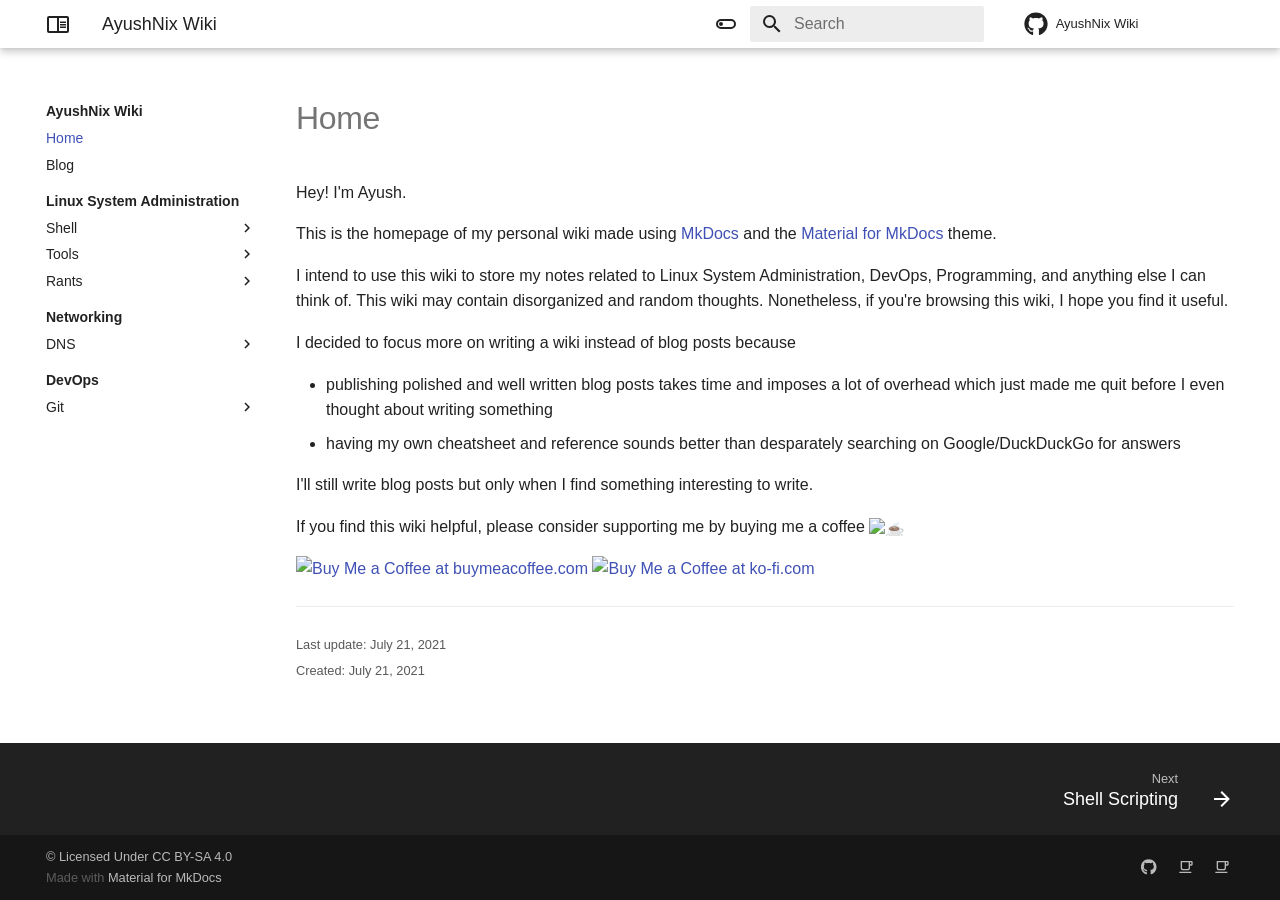
==== commit b618a022: "Deployed 50a0c15 with MkDocs version: 1.2.2" ====
--- a/index.html
+++ b/index.html
@@ -38,6 +38,8 @@
     
     
       <link rel="stylesheet" href="css/dark-light-image.css">
+    
+      <link rel="stylesheet" href="css/font-family.css">
     
     
       
@@ -600,6 +602,8 @@
     
       Last update: <span class="git-revision-date-localized-plugin git-revision-date-localized-plugin-date">July 21, 2021</span>
       
+        <br>Created: <span class="git-revision-date-localized-plugin git-revision-date-localized-plugin-date">July 21, 2021</span> 
+      
     
   </small>
 </div>
--- a/css/font-family.css
+++ b/css/font-family.css
@@ -0,0 +1,6 @@
+:root {
+  --md-text-font-family: "Inter", "Red Hat Text", "Roboto", "Source Sans Pro",
+    "Karla", "Nunito";
+  --md-code-font-family: "SF Mono", "DM Mono", "IBM Plex Mono", "JetBrains Mono",
+    "Roboto Mono", "Fira Code", "Source Code Pro";
+}
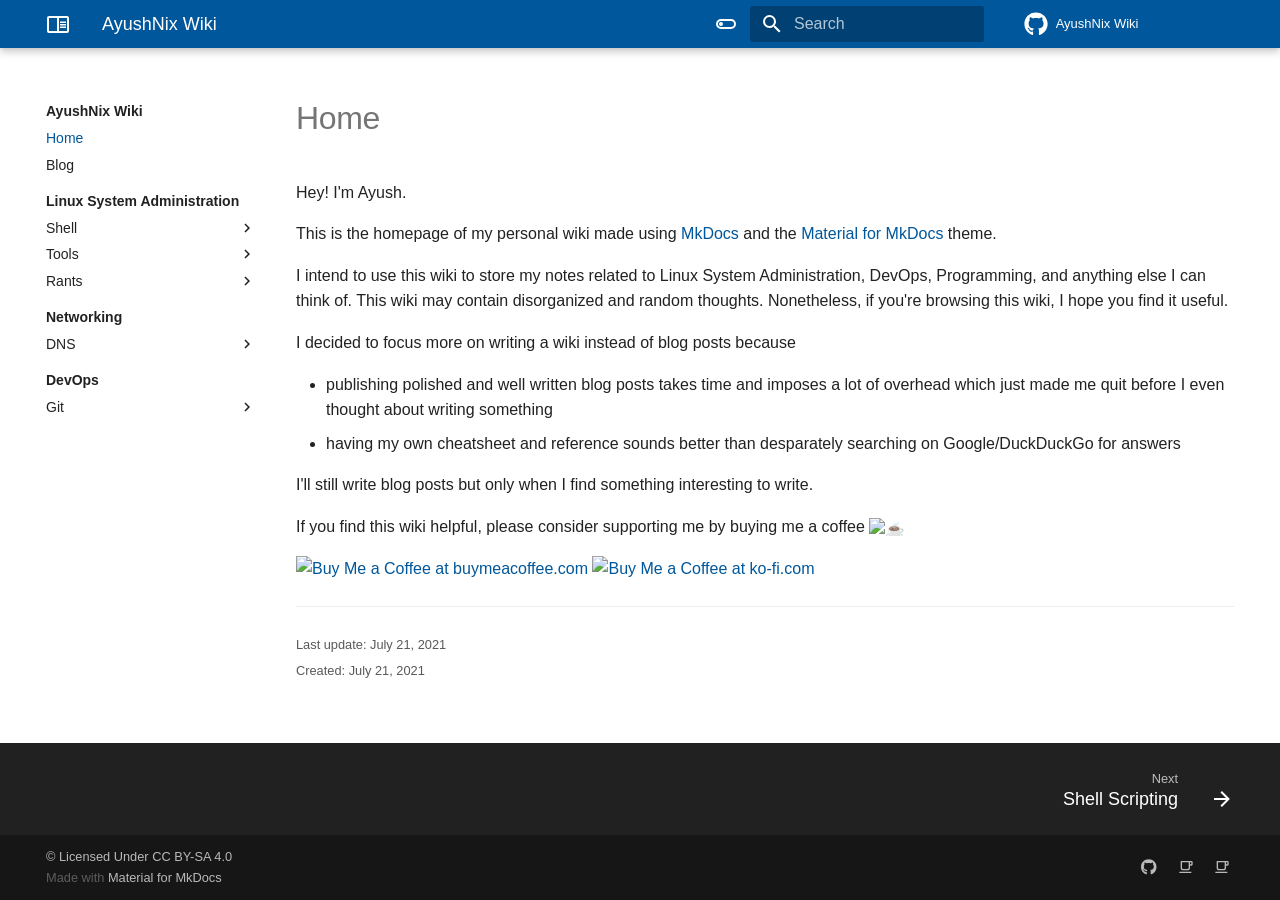
==== commit 17084e6e: "Deployed 26fad0c with MkDocs version: 1.2.2" ====
--- a/index.html
+++ b/index.html
@@ -41,6 +41,8 @@
     
       <link rel="stylesheet" href="css/font-family.css">
     
+      <link rel="stylesheet" href="css/primary-color.css">
+    
     
       
 
@@ -57,7 +59,7 @@
     
     
     
-    <body dir="ltr" data-md-color-scheme="default" data-md-color-primary="white" data-md-color-accent="blue">
+    <body dir="ltr" data-md-color-scheme="default" data-md-color-primary="light-blue-900" data-md-color-accent="deep-purple">
   
     
     <script>function __prefix(e){return new URL(".",location).pathname+"."+e}function __get(e,t=localStorage){return JSON.parse(t.getItem(__prefix(e)))}</script>
@@ -106,7 +108,7 @@
         
           
           
-          <input class="md-option" data-md-color-media="(prefers-color-scheme: light)" data-md-color-scheme="default" data-md-color-primary="white" data-md-color-accent="blue"  aria-label="Switch to Dark Mode"  type="radio" name="__palette" id="__palette_1">
+          <input class="md-option" data-md-color-media="(prefers-color-scheme: light)" data-md-color-scheme="default" data-md-color-primary="light-blue-900" data-md-color-accent="deep-purple"  aria-label="Switch to Dark Mode"  type="radio" name="__palette" id="__palette_1">
           
             <label class="md-header__button md-icon" title="Switch to Dark Mode" for="__palette_2" hidden>
               <svg xmlns="http://www.w3.org/2000/svg" viewBox="0 0 24 24"><path d="M7 10a2 2 0 0 1 2 2 2 2 0 0 1-2 2 2 2 0 0 1-2-2 2 2 0 0 1 2-2m10-3a5 5 0 0 1 5 5 5 5 0 0 1-5 5H7a5 5 0 0 1-5-5 5 5 0 0 1 5-5h10M7 9a3 3 0 0 0-3 3 3 3 0 0 0 3 3h10a3 3 0 0 0 3-3 3 3 0 0 0-3-3H7z"/></svg>
@@ -115,7 +117,7 @@
         
           
           
-          <input class="md-option" data-md-color-media="(prefers-color-scheme: dark)" data-md-color-scheme="slate" data-md-color-primary="black" data-md-color-accent="blue"  aria-label="Switch to Light Mode"  type="radio" name="__palette" id="__palette_2">
+          <input class="md-option" data-md-color-media="(prefers-color-scheme: dark)" data-md-color-scheme="slate" data-md-color-primary="light-blue-300" data-md-color-accent="orange"  aria-label="Switch to Light Mode"  type="radio" name="__palette" id="__palette_2">
           
             <label class="md-header__button md-icon" title="Switch to Light Mode" for="__palette_1" hidden>
               <svg xmlns="http://www.w3.org/2000/svg" viewBox="0 0 24 24"><path d="M17 7H7a5 5 0 0 0-5 5 5 5 0 0 0 5 5h10a5 5 0 0 0 5-5 5 5 0 0 0-5-5m0 8a3 3 0 0 1-3-3 3 3 0 0 1 3-3 3 3 0 0 1 3 3 3 3 0 0 1-3 3z"/></svg>
--- a/css/primary-color.css
+++ b/css/primary-color.css
@@ -0,0 +1,19 @@
+/* materialui.co/colors */
+
+/* light-blue-300 */
+[data-md-color-primary="light-blue-300"] {
+  --md-primary-fg-color: hsla(198.57, 91.3%, 63.92%, 1);
+  --md-primary-fg-color--light: hsla(198.84, 92.37%, 74.31%, 1);
+  --md-primary-fg-color--dark: hsla(198.73, 91.93%, 56.27%, 1);
+  --md-primary-bg-color: hsla(0, 0%, 0%, 0.87);
+  --md-primary-bg-color--light: hsla(0, 0%, 0%, 0.54);
+}
+
+/* light-blue-900 */
+[data-md-color-primary="light-blue-900"] {
+  --md-primary-fg-color: hsla(206.49, 98.72%, 30.59%, 1);
+  --md-primary-fg-color--light: hsla(202.46, 97.91%, 37.45%, 1);
+  --md-primary-fg-color--dark: hsla(207, 99, 28, 1);
+  --md-primary-bg-color: hsla(0, 0%, 100%, 1);
+  --md-primary-bg-color--light: hsla(0, 0%, 100%, 0.7);
+}
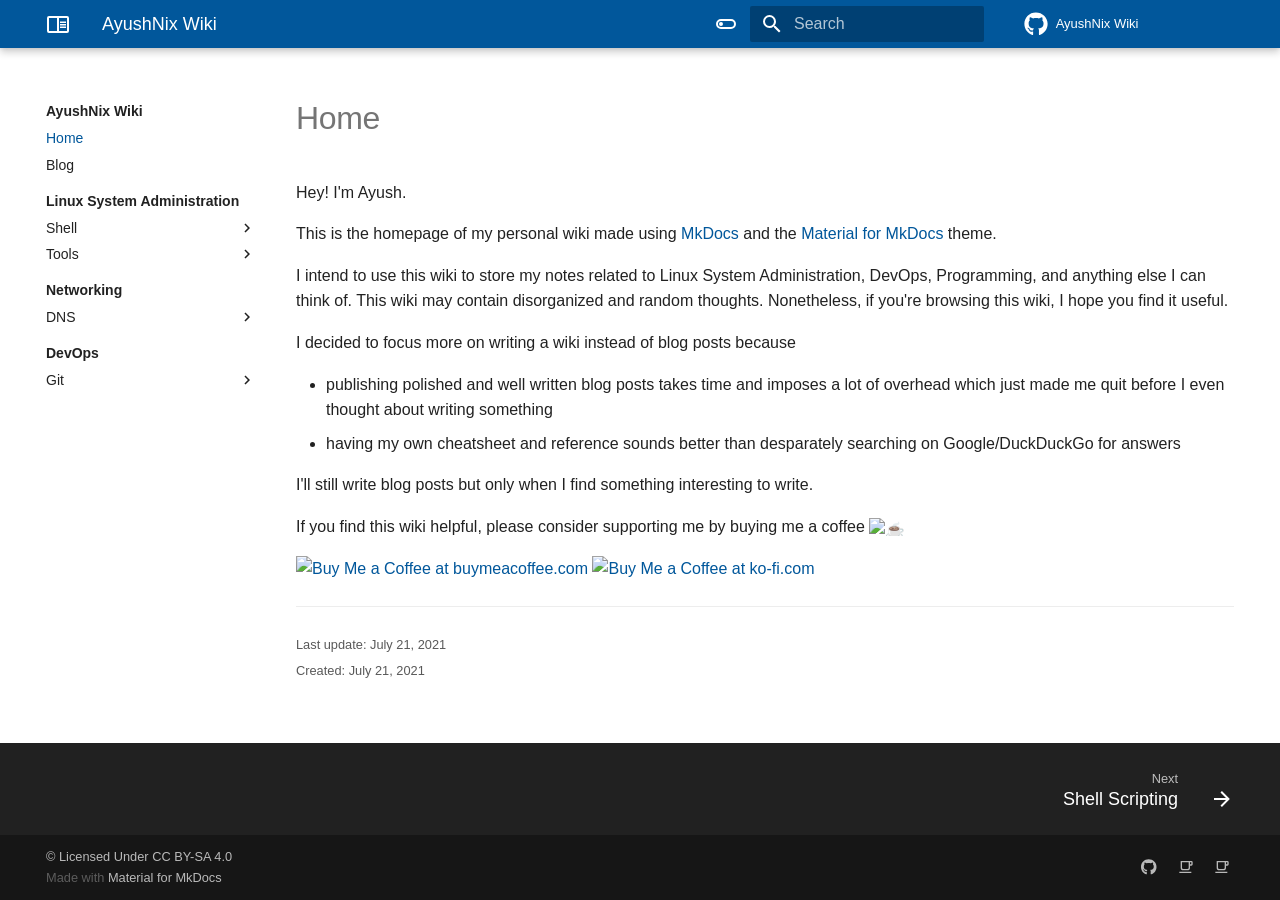
==== commit 18a28825: "Deployed f1e6499 with MkDocs version: 1.2.2" ====
--- a/index.html
+++ b/index.html
@@ -16,7 +16,7 @@
         <link rel="canonical" href="https://ayushnix.com/wiki/">
       
       <link rel="icon" href="images/book-open-outline.svg">
-      <meta name="generator" content="mkdocs-1.2.2, mkdocs-material-7.2.5">
+      <meta name="generator" content="mkdocs-1.2.2, mkdocs-material-7.2.6">
     
     
       
@@ -24,7 +24,7 @@
       
     
     
-      <link rel="stylesheet" href="assets/stylesheets/main.be71726b.min.css">
+      <link rel="stylesheet" href="assets/stylesheets/main.802231af.min.css">
       
         
         <link rel="stylesheet" href="assets/stylesheets/palette.3f5d1f46.min.css">
@@ -364,45 +364,6 @@
     <li class="md-nav__item">
       <a href="sysadmin/tools/oneliners/" class="md-nav__link">
         one liners
-      </a>
-    </li>
-  
-
-          
-        </ul>
-      </nav>
-    </li>
-  
-
-          
-            
-  
-  
-  
-    
-    <li class="md-nav__item md-nav__item--nested">
-      
-      
-        <input class="md-nav__toggle md-toggle" data-md-toggle="__nav_3_3" type="checkbox" id="__nav_3_3" >
-      
-      <label class="md-nav__link" for="__nav_3_3">
-        Rants
-        <span class="md-nav__icon md-icon"></span>
-      </label>
-      <nav class="md-nav" aria-label="Rants" data-md-level="2">
-        <label class="md-nav__title" for="__nav_3_3">
-          <span class="md-nav__icon md-icon"></span>
-          Rants
-        </label>
-        <ul class="md-nav__list" data-md-scrollfix>
-          
-            
-  
-  
-  
-    <li class="md-nav__item">
-      <a href="sysadmin/rants/linux/" class="md-nav__link">
-        Linux on Desktop is a Shit Show
       </a>
     </li>
   
@@ -694,7 +655,7 @@
     <script id="__config" type="application/json">{"base": ".", "features": ["navigation.instant", "navigation.sections", "header.autohide"], "translations": {"clipboard.copy": "Copy to clipboard", "clipboard.copied": "Copied to clipboard", "search.config.lang": "en", "search.config.pipeline": "trimmer, stopWordFilter", "search.config.separator": "[\\s\\-]+", "search.placeholder": "Search", "search.result.placeholder": "Type to start searching", "search.result.none": "No matching documents", "search.result.one": "1 matching document", "search.result.other": "# matching documents", "search.result.more.one": "1 more on this page", "search.result.more.other": "# more on this page", "search.result.term.missing": "Missing", "select.version.title": "Select version"}, "search": "assets/javascripts/workers/search.409db549.min.js", "version": null}</script>
     
     
-      <script src="assets/javascripts/bundle.56a63758.min.js"></script>
+      <script src="assets/javascripts/bundle.756773cc.min.js"></script>
       
     
   </body>
--- a/assets/stylesheets/main.802231af.min.css
+++ b/assets/stylesheets/main.802231af.min.css
@@ -0,0 +1,2 @@
+@charset "UTF-8";html{-webkit-text-size-adjust:none;-moz-text-size-adjust:none;-ms-text-size-adjust:none;text-size-adjust:none;box-sizing:border-box}*,:after,:before{box-sizing:inherit}body{margin:0}a,button,input,label{-webkit-tap-highlight-color:transparent}a{color:inherit;text-decoration:none}hr{border:0;box-sizing:content-box;display:block;height:.05rem;overflow:visible;padding:0}small{font-size:80%}sub,sup{line-height:1em}img{border-style:none}table{border-collapse:separate;border-spacing:0}td,th{font-weight:400;vertical-align:top}button{background:transparent;border:0;font-family:inherit;font-size:inherit;margin:0;padding:0}input{border:0;outline:none}:root{--md-default-fg-color:rgba(0,0,0,0.87);--md-default-fg-color--light:rgba(0,0,0,0.54);--md-default-fg-color--lighter:rgba(0,0,0,0.32);--md-default-fg-color--lightest:rgba(0,0,0,0.07);--md-default-bg-color:#fff;--md-default-bg-color--light:hsla(0,0%,100%,0.7);--md-default-bg-color--lighter:hsla(0,0%,100%,0.3);--md-default-bg-color--lightest:hsla(0,0%,100%,0.12);--md-primary-fg-color:#4051b5;--md-primary-fg-color--light:#5d6cc0;--md-primary-fg-color--dark:#303fa1;--md-primary-bg-color:#fff;--md-primary-bg-color--light:hsla(0,0%,100%,0.7);--md-accent-fg-color:#526cfe;--md-accent-fg-color--transparent:rgba(82,108,254,0.1);--md-accent-bg-color:#fff;--md-accent-bg-color--light:hsla(0,0%,100%,0.7)}:root>*{--md-code-fg-color:#36464e;--md-code-bg-color:#f5f5f5;--md-code-hl-color:rgba(255,255,0,0.5);--md-code-hl-number-color:#d52a2a;--md-code-hl-special-color:#db1457;--md-code-hl-function-color:#a846b9;--md-code-hl-constant-color:#6e59d9;--md-code-hl-keyword-color:#3f6ec6;--md-code-hl-string-color:#1c7d4d;--md-code-hl-name-color:var(--md-code-fg-color);--md-code-hl-operator-color:var(--md-default-fg-color--light);--md-code-hl-punctuation-color:var(--md-default-fg-color--light);--md-code-hl-comment-color:var(--md-default-fg-color--light);--md-code-hl-generic-color:var(--md-default-fg-color--light);--md-code-hl-variable-color:var(--md-default-fg-color--light);--md-typeset-color:var(--md-default-fg-color);--md-typeset-a-color:var(--md-primary-fg-color);--md-typeset-mark-color:rgba(255,255,0,0.5);--md-typeset-del-color:hsla(6,90%,60%,0.15);--md-typeset-ins-color:rgba(11,213,112,0.15);--md-typeset-kbd-color:#fafafa;--md-typeset-kbd-accent-color:#fff;--md-typeset-kbd-border-color:#b8b8b8;--md-typeset-table-color:rgba(0,0,0,0.12);--md-admonition-fg-color:var(--md-default-fg-color);--md-admonition-bg-color:var(--md-default-bg-color);--md-footer-fg-color:#fff;--md-footer-fg-color--light:hsla(0,0%,100%,0.7);--md-footer-fg-color--lighter:hsla(0,0%,100%,0.3);--md-footer-bg-color:rgba(0,0,0,0.87);--md-footer-bg-color--dark:rgba(0,0,0,0.32)}.md-icon svg{fill:currentColor;display:block;height:1.2rem;width:1.2rem}body{-webkit-font-smoothing:antialiased;-moz-osx-font-smoothing:grayscale}body,input{font-feature-settings:"kern","liga";font-family:var(--md-text-font-family,_),-apple-system,BlinkMacSystemFont,Helvetica,Arial,sans-serif}body,code,input,kbd,pre{color:var(--md-typeset-color)}code,kbd,pre{font-feature-settings:"kern";font-family:var(--md-code-font-family,_),SFMono-Regular,Consolas,Menlo,monospace}:root{--md-typeset-table-sort-icon:url('data:image/svg+xml;charset=utf-8,<svg xmlns="http://www.w3.org/2000/svg" viewBox="0 0 24 24"><path d="m18 21-4-4h3V7h-3l4-4 4 4h-3v10h3M2 19v-2h10v2M2 13v-2h7v2M2 7V5h4v2H2z"/></svg>');--md-typeset-table-sort-icon--asc:url('data:image/svg+xml;charset=utf-8,<svg xmlns="http://www.w3.org/2000/svg" viewBox="0 0 24 24"><path d="M19 17h3l-4 4-4-4h3V3h2M2 17h10v2H2M6 5v2H2V5m0 6h7v2H2v-2z"/></svg>');--md-typeset-table-sort-icon--desc:url('data:image/svg+xml;charset=utf-8,<svg xmlns="http://www.w3.org/2000/svg" viewBox="0 0 24 24"><path d="M19 7h3l-4-4-4 4h3v14h2M2 17h10v2H2M6 5v2H2V5m0 6h7v2H2v-2z"/></svg>')}.md-typeset{-webkit-print-color-adjust:exact;color-adjust:exact;font-size:.8rem;line-height:1.6}@media print{.md-typeset{font-size:.68rem}}.md-typeset blockquote,.md-typeset dl,.md-typeset figure,.md-typeset ol,.md-typeset pre,.md-typeset ul{margin:1em 0}.md-typeset h1{color:var(--md-default-fg-color--light);font-size:2em;line-height:1.3;margin:0 0 1.25em}.md-typeset h1,.md-typeset h2{font-weight:300;letter-spacing:-.01em}.md-typeset h2{font-size:1.5625em;line-height:1.4;margin:1.6em 0 .64em}.md-typeset h3{font-size:1.25em;font-weight:400;letter-spacing:-.01em;line-height:1.5;margin:1.6em 0 .8em}.md-typeset h2+h3{margin-top:.8em}.md-typeset h4{font-weight:700;letter-spacing:-.01em;margin:1em 0}.md-typeset h5,.md-typeset h6{color:var(--md-default-fg-color--light);font-size:.8em;font-weight:700;letter-spacing:-.01em;margin:1.25em 0}.md-typeset h5{text-transform:uppercase}.md-typeset hr{border-bottom:.05rem solid var(--md-default-fg-color--lightest);display:flow-root;margin:1.5em 0}.md-typeset a{color:var(--md-typeset-a-color);word-break:break-word}.md-typeset a,.md-typeset a:before{transition:color 125ms}.md-typeset a:focus,.md-typeset a:hover{color:var(--md-accent-fg-color)}.md-typeset a.focus-visible{outline-color:var(--md-accent-fg-color);outline-offset:.2rem}.md-typeset code,.md-typeset kbd,.md-typeset pre{color:var(--md-code-fg-color);direction:ltr}@media print{.md-typeset code,.md-typeset kbd,.md-typeset pre{white-space:pre-wrap}}.md-typeset code{background-color:var(--md-code-bg-color);border-radius:.1rem;-webkit-box-decoration-break:clone;box-decoration-break:clone;font-size:.85em;padding:0 .2941176471em;word-break:break-word}.md-typeset code:not(.focus-visible){-webkit-tap-highlight-color:transparent;outline:none}.md-typeset h1 code,.md-typeset h2 code,.md-typeset h3 code,.md-typeset h4 code,.md-typeset h5 code,.md-typeset h6 code{background-color:transparent;box-shadow:none;margin:initial;padding:initial}.md-typeset a code{color:currentColor}.md-typeset pre{display:flow-root;line-height:1.4;position:relative}.md-typeset pre>code{-webkit-box-decoration-break:slice;box-decoration-break:slice;box-shadow:none;display:block;margin:0;overflow:auto;padding:.7720588235em 1.1764705882em;scrollbar-color:var(--md-default-fg-color--lighter) transparent;scrollbar-width:thin;touch-action:auto;word-break:normal}.md-typeset pre>code:hover{scrollbar-color:var(--md-accent-fg-color) transparent}.md-typeset pre>code::-webkit-scrollbar{height:.2rem;width:.2rem}.md-typeset pre>code::-webkit-scrollbar-thumb{background-color:var(--md-default-fg-color--lighter)}.md-typeset pre>code::-webkit-scrollbar-thumb:hover{background-color:var(--md-accent-fg-color)}@media screen and (max-width:44.9375em){.md-typeset>pre{margin:1em -.8rem}.md-typeset>pre code{border-radius:0}}.md-typeset kbd{background-color:var(--md-typeset-kbd-color);border-radius:.1rem;box-shadow:0 .1rem 0 .05rem var(--md-typeset-kbd-border-color),0 .1rem 0 var(--md-typeset-kbd-border-color),0 -.1rem .2rem var(--md-typeset-kbd-accent-color) inset;color:var(--md-default-fg-color);display:inline-block;font-size:.75em;padding:0 .6666666667em;vertical-align:text-top;word-break:break-word}.md-typeset mark{background-color:var(--md-typeset-mark-color);-webkit-box-decoration-break:clone;box-decoration-break:clone;color:inherit;word-break:break-word}.md-typeset abbr{border-bottom:.05rem dotted var(--md-default-fg-color--light);cursor:help;text-decoration:none}@media (hover:none){.md-typeset abbr{position:relative}.md-typeset abbr[title]:focus:after,.md-typeset abbr[title]:hover:after{background-color:var(--md-default-fg-color);border-radius:.1rem;box-shadow:0 2px 2px 0 rgba(0,0,0,.14),0 1px 5px 0 rgba(0,0,0,.12),0 3px 1px -2px rgba(0,0,0,.2);color:var(--md-default-bg-color);content:attr(title);display:inline-block;font-size:.7rem;left:0;margin-top:2em;max-width:80%;min-width:-webkit-max-content;min-width:-moz-max-content;min-width:max-content;padding:.2rem .3rem;position:absolute;width:auto}}.md-typeset small{opacity:.75}.md-typeset sub,.md-typeset sup{margin-left:.078125em}[dir=rtl] .md-typeset sub,[dir=rtl] .md-typeset sup{margin-left:0;margin-right:.078125em}.md-typeset blockquote{border-left:.2rem solid var(--md-default-fg-color--lighter);color:var(--md-default-fg-color--light);padding-left:.6rem}[dir=rtl] .md-typeset blockquote{border-left:initial;border-right:.2rem solid var(--md-default-fg-color--lighter);padding-left:0;padding-right:.6rem}.md-typeset ul{list-style-type:disc}.md-typeset ol,.md-typeset ul{display:flow-root;margin-left:.625em;padding:0}[dir=rtl] .md-typeset ol,[dir=rtl] .md-typeset ul{margin-left:0;margin-right:.625em}.md-typeset ol ol,.md-typeset ul ol{list-style-type:lower-alpha}.md-typeset ol ol ol,.md-typeset ul ol ol{list-style-type:lower-roman}.md-typeset ol li,.md-typeset ul li{margin-bottom:.5em;margin-left:1.25em}[dir=rtl] .md-typeset ol li,[dir=rtl] .md-typeset ul li{margin-left:0;margin-right:1.25em}.md-typeset ol li blockquote,.md-typeset ol li p,.md-typeset ul li blockquote,.md-typeset ul li p{margin:.5em 0}.md-typeset ol li:last-child,.md-typeset ul li:last-child{margin-bottom:0}.md-typeset ol li ol,.md-typeset ol li ul,.md-typeset ul li ol,.md-typeset ul li ul{margin:.5em 0 .5em .625em}[dir=rtl] .md-typeset ol li ol,[dir=rtl] .md-typeset ol li ul,[dir=rtl] .md-typeset ul li ol,[dir=rtl] .md-typeset ul li ul{margin-left:0;margin-right:.625em}.md-typeset dd{margin:1em 0 1.5em 1.875em}[dir=rtl] .md-typeset dd{margin-left:0;margin-right:1.875em}.md-typeset img,.md-typeset svg{height:auto;max-width:100%}.md-typeset img[align=left],.md-typeset svg[align=left]{margin:1em 1em 1em 0}.md-typeset img[align=right],.md-typeset svg[align=right]{margin:1em 0 1em 1em}.md-typeset img[align]:only-child,.md-typeset svg[align]:only-child{margin-top:0}.md-typeset figure{display:flow-root;margin:0 auto;max-width:100%;text-align:center;width:-webkit-fit-content;width:-moz-fit-content;width:fit-content}.md-typeset figure img{display:block}.md-typeset figcaption{font-style:italic;margin:1em auto 2em;max-width:24rem}.md-typeset iframe{max-width:100%}.md-typeset table:not([class]){background-color:var(--md-default-bg-color);border:.05rem solid var(--md-typeset-table-color);border-radius:.1rem;display:inline-block;font-size:.64rem;max-width:100%;overflow:auto;touch-action:auto}@media print{.md-typeset table:not([class]){display:table}}.md-typeset table:not([class])+*{margin-top:1.5em}.md-typeset table:not([class]) td>:first-child,.md-typeset table:not([class]) th>:first-child{margin-top:0}.md-typeset table:not([class]) td>:last-child,.md-typeset table:not([class]) th>:last-child{margin-bottom:0}.md-typeset table:not([class]) td:not([align]),.md-typeset table:not([class]) th:not([align]){text-align:left}[dir=rtl] .md-typeset table:not([class]) td:not([align]),[dir=rtl] .md-typeset table:not([class]) th:not([align]){text-align:right}.md-typeset table:not([class]) th{font-weight:700;min-width:5rem;padding:.9375em 1.25em;vertical-align:top}.md-typeset table:not([class]) th a{color:inherit}.md-typeset table:not([class]) td{border-top:.05rem solid var(--md-typeset-table-color);padding:.9375em 1.25em;vertical-align:top}.md-typeset table:not([class]) tbody tr{transition:background-color 125ms}.md-typeset table:not([class]) tbody tr:hover{background-color:rgba(0,0,0,.035);box-shadow:0 .05rem 0 var(--md-default-bg-color) inset}.md-typeset table:not([class]) a{word-break:normal}.md-typeset table th[role=columnheader]{cursor:pointer}.md-typeset table th[role=columnheader]:after{content:"";display:inline-block;height:1.2em;margin-left:.5em;-webkit-mask-image:var(--md-typeset-table-sort-icon);mask-image:var(--md-typeset-table-sort-icon);-webkit-mask-repeat:no-repeat;mask-repeat:no-repeat;-webkit-mask-size:contain;mask-size:contain;transition:background-color 125ms;vertical-align:text-bottom;width:1.2em}.md-typeset table th[role=columnheader]:hover:after{background-color:var(--md-default-fg-color--lighter)}.md-typeset table th[role=columnheader][aria-sort=ascending]:after{background-color:var(--md-default-fg-color--light);-webkit-mask-image:var(--md-typeset-table-sort-icon--asc);mask-image:var(--md-typeset-table-sort-icon--asc)}.md-typeset table th[role=columnheader][aria-sort=descending]:after{background-color:var(--md-default-fg-color--light);-webkit-mask-image:var(--md-typeset-table-sort-icon--desc);mask-image:var(--md-typeset-table-sort-icon--desc)}.md-typeset__scrollwrap{margin:1em -.8rem;overflow-x:auto;touch-action:auto}.md-typeset__table{display:inline-block;margin-bottom:.5em;padding:0 .8rem}@media print{.md-typeset__table{display:block}}html .md-typeset__table table{display:table;margin:0;overflow:hidden;width:100%}html{font-size:125%;height:100%;overflow-x:hidden}@media screen and (min-width:100em){html{font-size:137.5%}}@media screen and (min-width:125em){html{font-size:150%}}body{background-color:var(--md-default-bg-color);display:flex;flex-direction:column;font-size:.5rem;min-height:100%;position:relative;width:100%}@media print{body{display:block}}@media screen and (max-width:59.9375em){body[data-md-state=lock]{position:fixed}}.md-grid{margin-left:auto;margin-right:auto;max-width:61rem}.md-container{display:flex;flex-direction:column;flex-grow:1}@media print{.md-container{display:block}}.md-main{flex-grow:1}.md-main__inner{display:flex;height:100%;margin-top:1.5rem}.md-ellipsis{overflow:hidden;text-overflow:ellipsis;white-space:nowrap}.md-toggle{display:none}.md-option{height:0;opacity:0;position:absolute;width:0}.md-option:checked+label:not([hidden]){display:block}.md-option.focus-visible+label{outline-color:var(--md-accent-fg-color);outline-style:auto}.md-skip{background-color:var(--md-default-fg-color);border-radius:.1rem;color:var(--md-default-bg-color);font-size:.64rem;margin:.5rem;opacity:0;outline-color:var(--md-accent-fg-color);padding:.3rem .5rem;position:fixed;transform:translateY(.4rem);z-index:-1}.md-skip:focus{opacity:1;transform:translateY(0);transition:transform .25s cubic-bezier(.4,0,.2,1),opacity 175ms 75ms;z-index:10}@page{margin:25mm}.md-announce{background-color:var(--md-footer-bg-color);overflow:auto}@media print{.md-announce{display:none}}.md-announce__inner{color:var(--md-footer-fg-color);font-size:.7rem;margin:.6rem auto;padding:0 .8rem}:root{--md-clipboard-icon:url('data:image/svg+xml;charset=utf-8,<svg xmlns="http://www.w3.org/2000/svg" viewBox="0 0 24 24"><path d="M19 21H8V7h11m0-2H8a2 2 0 0 0-2 2v14a2 2 0 0 0 2 2h11a2 2 0 0 0 2-2V7a2 2 0 0 0-2-2m-3-4H4a2 2 0 0 0-2 2v14h2V3h12V1z"/></svg>')}.md-clipboard{border-radius:.1rem;color:var(--md-default-fg-color--lightest);cursor:pointer;height:1.5em;outline-color:var(--md-accent-fg-color);outline-offset:.1rem;position:absolute;right:.5em;top:.5em;transition:color .25s;width:1.5em;z-index:1}@media print{.md-clipboard{display:none}}.md-clipboard:not(.focus-visible){-webkit-tap-highlight-color:transparent;outline:none}:hover>.md-clipboard{color:var(--md-default-fg-color--light)}.md-clipboard:focus,.md-clipboard:hover{color:var(--md-accent-fg-color)}.md-clipboard:after{background-color:currentColor;content:"";display:block;height:1.125em;margin:0 auto;-webkit-mask-image:var(--md-clipboard-icon);mask-image:var(--md-clipboard-icon);-webkit-mask-repeat:no-repeat;mask-repeat:no-repeat;-webkit-mask-size:contain;mask-size:contain;width:1.125em}.md-clipboard--inline{cursor:pointer}.md-clipboard--inline code{transition:color .25s,background-color .25s}.md-clipboard--inline:focus code,.md-clipboard--inline:hover code{background-color:var(--md-accent-fg-color--transparent);color:var(--md-accent-fg-color)}.md-content{flex-grow:1;overflow:hidden;scroll-padding-top:51.2rem}.md-content__inner{margin:0 .8rem 1.2rem;padding-top:.6rem}@media screen and (min-width:76.25em){.md-sidebar--primary:not([hidden])~.md-content>.md-content__inner{margin-left:1.2rem}[dir=rtl] .md-sidebar--primary:not([hidden])~.md-content>.md-content__inner{margin-left:.8rem;margin-right:1.2rem}.md-sidebar--secondary:not([hidden])~.md-content>.md-content__inner{margin-right:1.2rem}[dir=rtl] .md-sidebar--secondary:not([hidden])~.md-content>.md-content__inner{margin-left:1.2rem;margin-right:.8rem}}.md-content__inner:before{content:"";display:block;height:.4rem}.md-content__inner>:last-child{margin-bottom:0}.md-content__button{float:right;margin:.4rem 0 .4rem .4rem;padding:0}@media print{.md-content__button{display:none}}[dir=rtl] .md-content__button{float:left;margin-left:0;margin-right:.4rem}[dir=rtl] .md-content__button svg{transform:scaleX(-1)}.md-typeset .md-content__button{color:var(--md-default-fg-color--lighter)}.md-content__button svg{display:inline;vertical-align:top}.md-dialog{background-color:var(--md-default-fg-color);border-radius:.1rem;bottom:.8rem;box-shadow:0 2px 2px 0 rgba(0,0,0,.14),0 1px 5px 0 rgba(0,0,0,.12),0 3px 1px -2px rgba(0,0,0,.2);left:auto;min-width:11.1rem;opacity:0;padding:.4rem .6rem;pointer-events:none;position:fixed;right:.8rem;transform:translateY(100%);transition:transform 0ms .4s,opacity .4s;z-index:3}@media print{.md-dialog{display:none}}[dir=rtl] .md-dialog{left:.8rem;right:auto}.md-dialog[data-md-state=open]{opacity:1;pointer-events:auto;transform:translateY(0);transition:transform .4s cubic-bezier(.075,.85,.175,1),opacity .4s}.md-dialog__inner{color:var(--md-default-bg-color);font-size:.7rem}.md-typeset .md-button{border:.1rem solid;border-radius:.1rem;color:var(--md-primary-fg-color);cursor:pointer;display:inline-block;font-weight:700;padding:.625em 2em;transition:color 125ms,background-color 125ms,border-color 125ms}.md-typeset .md-button--primary{background-color:var(--md-primary-fg-color);border-color:var(--md-primary-fg-color);color:var(--md-primary-bg-color)}.md-typeset .md-button:focus,.md-typeset .md-button:hover{background-color:var(--md-accent-fg-color);border-color:var(--md-accent-fg-color);color:var(--md-accent-bg-color)}.md-typeset .md-input{border-radius:.1rem;box-shadow:0 .2rem .5rem rgba(0,0,0,.1),0 .025rem .05rem rgba(0,0,0,.1);font-size:.8rem;height:1.8rem;padding:0 .6rem;transition:box-shadow .25s}.md-typeset .md-input:focus,.md-typeset .md-input:hover{box-shadow:0 .4rem 1rem rgba(0,0,0,.15),0 .025rem .05rem rgba(0,0,0,.15)}.md-typeset .md-input--stretch{width:100%}.md-header{background-color:var(--md-primary-fg-color);box-shadow:0 0 .2rem transparent,0 .2rem .4rem transparent;color:var(--md-primary-bg-color);left:0;position:-webkit-sticky;position:sticky;right:0;top:0;z-index:3}@media print{.md-header{display:none}}.md-header[data-md-state=shadow]{box-shadow:0 0 .2rem rgba(0,0,0,.1),0 .2rem .4rem rgba(0,0,0,.2);transition:transform .25s cubic-bezier(.1,.7,.1,1),box-shadow .25s}.md-header[data-md-state=hidden]{transform:translateY(-100%);transition:transform .25s cubic-bezier(.8,0,.6,1),box-shadow .25s}.md-header__inner{align-items:center;display:flex;padding:0 .2rem}.md-header__button{color:currentColor;cursor:pointer;margin:.2rem;outline-color:var(--md-accent-fg-color);padding:.4rem;position:relative;transition:opacity .25s;vertical-align:middle;z-index:1}.md-header__button:hover{opacity:.7}.md-header__button:not([hidden]){display:inline-block}.md-header__button:not(.focus-visible){-webkit-tap-highlight-color:transparent;outline:none}.md-header__button.md-logo{margin:.2rem;padding:.4rem}@media screen and (max-width:76.1875em){.md-header__button.md-logo{display:none}}.md-header__button.md-logo img,.md-header__button.md-logo svg{fill:currentColor;display:block;height:1.2rem;width:1.2rem}@media screen and (min-width:60em){.md-header__button[for=__search]{display:none}}.no-js .md-header__button[for=__search]{display:none}[dir=rtl] .md-header__button[for=__search] svg{transform:scaleX(-1)}@media screen and (min-width:76.25em){.md-header__button[for=__drawer]{display:none}}.md-header__topic{display:flex;max-width:100%;position:absolute;transition:transform .4s cubic-bezier(.1,.7,.1,1),opacity .15s}.md-header__topic+.md-header__topic{opacity:0;pointer-events:none;transform:translateX(1.25rem);transition:transform .4s cubic-bezier(1,.7,.1,.1),opacity .15s;z-index:-1}[dir=rtl] .md-header__topic+.md-header__topic{transform:translateX(-1.25rem)}.md-header__title{flex-grow:1;font-size:.9rem;height:2.4rem;line-height:2.4rem;margin-left:1rem;margin-right:.4rem}.md-header__title[data-md-state=active] .md-header__topic{opacity:0;pointer-events:none;transform:translateX(-1.25rem);transition:transform .4s cubic-bezier(1,.7,.1,.1),opacity .15s;z-index:-1}[dir=rtl] .md-header__title[data-md-state=active] .md-header__topic{transform:translateX(1.25rem)}.md-header__title[data-md-state=active] .md-header__topic+.md-header__topic{opacity:1;pointer-events:auto;transform:translateX(0);transition:transform .4s cubic-bezier(.1,.7,.1,1),opacity .15s;z-index:0}.md-header__title>.md-header__ellipsis{height:100%;position:relative;width:100%}.md-header__option{display:flex;flex-shrink:0;max-width:100%;transition:max-width 0ms .25s,opacity .25s .25s;white-space:nowrap}[data-md-toggle=search]:checked~.md-header .md-header__option{max-width:0;opacity:0;transition:max-width 0ms,opacity 0ms}.md-header__source{display:none}@media screen and (min-width:60em){.md-header__source{display:block;margin-left:1rem;max-width:11.7rem;width:11.7rem}[dir=rtl] .md-header__source{margin-left:0;margin-right:1rem}}@media screen and (min-width:76.25em){.md-header__source{margin-left:1.4rem}[dir=rtl] .md-header__source{margin-right:1.4rem}}.md-footer{background-color:var(--md-footer-bg-color);color:var(--md-footer-fg-color)}@media print{.md-footer{display:none}}.md-footer__inner{overflow:auto;padding:.2rem}.md-footer__link{display:flex;outline-color:var(--md-accent-fg-color);padding-bottom:.4rem;padding-top:1.4rem;transition:opacity .25s}@media screen and (min-width:45em){.md-footer__link{width:50%}}.md-footer__link:focus,.md-footer__link:hover{opacity:.7}.md-footer__link--prev{float:left}@media screen and (max-width:44.9375em){.md-footer__link--prev{width:25%}.md-footer__link--prev .md-footer__title{display:none}}[dir=rtl] .md-footer__link--prev{float:right}[dir=rtl] .md-footer__link--prev svg{transform:scaleX(-1)}.md-footer__link--next{float:right;text-align:right}@media screen and (max-width:44.9375em){.md-footer__link--next{width:75%}}[dir=rtl] .md-footer__link--next{float:left;text-align:left}[dir=rtl] .md-footer__link--next svg{transform:scaleX(-1)}.md-footer__title{flex-grow:1;font-size:.9rem;line-height:2.4rem;max-width:calc(100% - 2.4rem);padding:0 1rem;position:relative}.md-footer__button{margin:.2rem;padding:.4rem}.md-footer__direction{font-size:.64rem;left:0;margin-top:-1rem;opacity:.7;padding:0 1rem;position:absolute;right:0}.md-footer-meta{background-color:var(--md-footer-bg-color--dark)}.md-footer-meta__inner{display:flex;flex-wrap:wrap;justify-content:space-between;padding:.2rem}html .md-footer-meta.md-typeset a{color:var(--md-footer-fg-color--light)}html .md-footer-meta.md-typeset a:focus,html .md-footer-meta.md-typeset a:hover{color:var(--md-footer-fg-color)}.md-footer-copyright{color:var(--md-footer-fg-color--lighter);font-size:.64rem;margin:auto .6rem;padding:.4rem 0;width:100%}@media screen and (min-width:45em){.md-footer-copyright{width:auto}}.md-footer-copyright__highlight{color:var(--md-footer-fg-color--light)}.md-footer-social{margin:0 .4rem;padding:.2rem 0 .6rem}@media screen and (min-width:45em){.md-footer-social{padding:.6rem 0}}.md-footer-social__link{display:inline-block;height:1.6rem;text-align:center;width:1.6rem}.md-footer-social__link:before{line-height:1.9}.md-footer-social__link svg{fill:currentColor;max-height:.8rem;vertical-align:-25%}:root{--md-nav-icon--prev:url('data:image/svg+xml;charset=utf-8,<svg xmlns="http://www.w3.org/2000/svg" viewBox="0 0 24 24"><path d="M20 11v2H8l5.5 5.5-1.42 1.42L4.16 12l7.92-7.92L13.5 5.5 8 11h12z"/></svg>');--md-nav-icon--next:url('data:image/svg+xml;charset=utf-8,<svg xmlns="http://www.w3.org/2000/svg" viewBox="0 0 24 24"><path d="M8.59 16.58 13.17 12 8.59 7.41 10 6l6 6-6 6-1.41-1.42z"/></svg>');--md-toc-icon:url('data:image/svg+xml;charset=utf-8,<svg xmlns="http://www.w3.org/2000/svg" viewBox="0 0 24 24"><path d="M3 9h14V7H3v2m0 4h14v-2H3v2m0 4h14v-2H3v2m16 0h2v-2h-2v2m0-10v2h2V7h-2m0 6h2v-2h-2v2z"/></svg>')}.md-nav{font-size:.7rem;line-height:1.3}.md-nav__title{display:block;font-weight:700;overflow:hidden;padding:0 .6rem;text-overflow:ellipsis}.md-nav__title .md-nav__button{display:none}.md-nav__title .md-nav__button img{height:100%;width:auto}.md-nav__title .md-nav__button.md-logo img,.md-nav__title .md-nav__button.md-logo svg{fill:currentColor;display:block;height:2.4rem;width:2.4rem}.md-nav__list{list-style:none;margin:0;padding:0}.md-nav__item{padding:0 .6rem}.md-nav__item .md-nav__item{padding-right:0}[dir=rtl] .md-nav__item .md-nav__item{padding-left:0;padding-right:.6rem}.md-nav__link{cursor:pointer;display:block;margin-top:.625em;overflow:hidden;scroll-snap-align:start;text-overflow:ellipsis;transition:color 125ms}.md-nav__link[data-md-state=blur]{color:var(--md-default-fg-color--light)}.md-nav__item .md-nav__link--active{color:var(--md-typeset-a-color)}.md-nav__item--nested>.md-nav__link{color:inherit}.md-nav__link:focus,.md-nav__link:hover{color:var(--md-accent-fg-color)}.md-nav__link.focus-visible{outline-color:var(--md-accent-fg-color);outline-offset:.2rem}.md-nav--primary .md-nav__link[for=__toc]{display:none}.md-nav--primary .md-nav__link[for=__toc] .md-icon:after{background-color:currentColor;display:block;height:100%;-webkit-mask-image:var(--md-toc-icon);mask-image:var(--md-toc-icon);width:100%}.md-nav--primary .md-nav__link[for=__toc]~.md-nav{display:none}.md-nav__source{display:none}@media screen and (max-width:76.1875em){.md-nav--primary,.md-nav--primary .md-nav{background-color:var(--md-default-bg-color);display:flex;flex-direction:column;height:100%;left:0;position:absolute;right:0;top:0;z-index:1}.md-nav--primary .md-nav__item,.md-nav--primary .md-nav__title{font-size:.8rem;line-height:1.5}.md-nav--primary .md-nav__title{background-color:var(--md-default-fg-color--lightest);color:var(--md-default-fg-color--light);cursor:pointer;font-weight:400;height:5.6rem;line-height:2.4rem;padding:3rem .8rem .2rem;position:relative;white-space:nowrap}.md-nav--primary .md-nav__title .md-nav__icon{display:block;height:1.2rem;left:.4rem;margin:.2rem;position:absolute;top:.4rem;width:1.2rem}[dir=rtl] .md-nav--primary .md-nav__title .md-nav__icon{left:auto;right:.4rem}.md-nav--primary .md-nav__title .md-nav__icon:after{background-color:currentColor;content:"";display:block;height:100%;-webkit-mask-image:var(--md-nav-icon--prev);mask-image:var(--md-nav-icon--prev);-webkit-mask-repeat:no-repeat;mask-repeat:no-repeat;-webkit-mask-size:contain;mask-size:contain;width:100%}.md-nav--primary .md-nav__title~.md-nav__list{background-color:var(--md-default-bg-color);box-shadow:0 .05rem 0 var(--md-default-fg-color--lightest) inset;overflow-y:auto;-ms-scroll-snap-type:y mandatory;scroll-snap-type:y mandatory;touch-action:pan-y}.md-nav--primary .md-nav__title~.md-nav__list>:first-child{border-top:0}.md-nav--primary .md-nav__title[for=__drawer]{background-color:var(--md-primary-fg-color);color:var(--md-primary-bg-color)}.md-nav--primary .md-nav__title .md-logo{display:block;left:.2rem;margin:.2rem;padding:.4rem;position:absolute;top:.2rem}[dir=rtl] .md-nav--primary .md-nav__title .md-logo{left:auto;right:.2rem}.md-nav--primary .md-nav__list{flex:1}.md-nav--primary .md-nav__item{border-top:.05rem solid var(--md-default-fg-color--lightest);padding:0}.md-nav--primary .md-nav__item--nested>.md-nav__link{padding-right:2.4rem}[dir=rtl] .md-nav--primary .md-nav__item--nested>.md-nav__link{padding-left:2.4rem;padding-right:.8rem}.md-nav--primary .md-nav__item--active>.md-nav__link{color:var(--md-typeset-a-color)}.md-nav--primary .md-nav__item--active>.md-nav__link:focus,.md-nav--primary .md-nav__item--active>.md-nav__link:hover{color:var(--md-accent-fg-color)}.md-nav--primary .md-nav__link{margin-top:0;padding:.6rem .8rem;position:relative}.md-nav--primary .md-nav__link .md-nav__icon{color:inherit;font-size:1.2rem;height:1.2rem;margin-top:-.6rem;position:absolute;right:.6rem;top:50%;width:1.2rem}[dir=rtl] .md-nav--primary .md-nav__link .md-nav__icon{left:.6rem;right:auto}.md-nav--primary .md-nav__link .md-nav__icon:after{background-color:currentColor;content:"";display:block;height:100%;-webkit-mask-image:var(--md-nav-icon--next);mask-image:var(--md-nav-icon--next);-webkit-mask-repeat:no-repeat;mask-repeat:no-repeat;-webkit-mask-size:contain;mask-size:contain;width:100%}[dir=rtl] .md-nav--primary .md-nav__icon:after{transform:scale(-1)}.md-nav--primary .md-nav--secondary .md-nav__link{position:static}.md-nav--primary .md-nav--secondary .md-nav{background-color:transparent;position:static}.md-nav--primary .md-nav--secondary .md-nav .md-nav__link{padding-left:1.4rem}[dir=rtl] .md-nav--primary .md-nav--secondary .md-nav .md-nav__link{padding-left:0;padding-right:1.4rem}.md-nav--primary .md-nav--secondary .md-nav .md-nav .md-nav__link{padding-left:2rem}[dir=rtl] .md-nav--primary .md-nav--secondary .md-nav .md-nav .md-nav__link{padding-left:0;padding-right:2rem}.md-nav--primary .md-nav--secondary .md-nav .md-nav .md-nav .md-nav__link{padding-left:2.6rem}[dir=rtl] .md-nav--primary .md-nav--secondary .md-nav .md-nav .md-nav .md-nav__link{padding-left:0;padding-right:2.6rem}.md-nav--primary .md-nav--secondary .md-nav .md-nav .md-nav .md-nav .md-nav__link{padding-left:3.2rem}[dir=rtl] .md-nav--primary .md-nav--secondary .md-nav .md-nav .md-nav .md-nav .md-nav__link{padding-left:0;padding-right:3.2rem}.md-nav--secondary{background-color:transparent}.md-nav__toggle~.md-nav{display:flex;opacity:0;transform:translateX(100%);transition:transform .25s cubic-bezier(.8,0,.6,1),opacity 125ms 50ms}[dir=rtl] .md-nav__toggle~.md-nav{transform:translateX(-100%)}.md-nav__toggle:checked~.md-nav{opacity:1;transform:translateX(0);transition:transform .25s cubic-bezier(.4,0,.2,1),opacity 125ms 125ms}.md-nav__toggle:checked~.md-nav>.md-nav__list{-webkit-backface-visibility:hidden;backface-visibility:hidden}}@media screen and (max-width:59.9375em){.md-nav--primary .md-nav__link[for=__toc]{display:block;padding-right:2.4rem}[dir=rtl] .md-nav--primary .md-nav__link[for=__toc]{padding-left:2.4rem;padding-right:.8rem}.md-nav--primary .md-nav__link[for=__toc] .md-icon:after{content:""}.md-nav--primary .md-nav__link[for=__toc]+.md-nav__link{display:none}.md-nav--primary .md-nav__link[for=__toc]~.md-nav{display:flex}.md-nav__source{background-color:var(--md-primary-fg-color--dark);color:var(--md-primary-bg-color);display:block;padding:0 .2rem}}@media screen and (min-width:60em) and (max-width:76.1875em){.md-nav--integrated .md-nav__link[for=__toc]{display:block;padding-right:2.4rem;scroll-snap-align:none}[dir=rtl] .md-nav--integrated .md-nav__link[for=__toc]{padding-left:2.4rem;padding-right:.8rem}.md-nav--integrated .md-nav__link[for=__toc] .md-icon:after{content:""}.md-nav--integrated .md-nav__link[for=__toc]+.md-nav__link{display:none}.md-nav--integrated .md-nav__link[for=__toc]~.md-nav{display:flex}}@media screen and (min-width:60em){.md-nav--secondary .md-nav__title[for=__toc]{scroll-snap-align:start}.md-nav--secondary .md-nav__title .md-nav__icon{display:none}}@media screen and (min-width:76.25em){.md-nav{transition:max-height .25s cubic-bezier(.86,0,.07,1)}.md-nav--primary .md-nav__title[for=__drawer]{scroll-snap-align:start}.md-nav--primary .md-nav__title .md-nav__icon{display:none}.md-nav__toggle~.md-nav{display:none}.md-nav__toggle:checked~.md-nav,.md-nav__toggle:indeterminate~.md-nav{display:block}.md-nav__item--nested>.md-nav>.md-nav__title{display:none}.md-nav__item--section{display:block;margin:1.25em 0}.md-nav__item--section:last-child{margin-bottom:0}.md-nav__item--section>.md-nav__link{display:none}.md-nav__item--section>.md-nav{display:block}.md-nav__item--section>.md-nav>.md-nav__title{display:block;padding:0;pointer-events:none;scroll-snap-align:start}.md-nav__item--section>.md-nav>.md-nav__list>.md-nav__item{padding:0}.md-nav__icon{float:right;height:.9rem;transition:transform .25s;width:.9rem}[dir=rtl] .md-nav__icon{float:left;transform:rotate(180deg)}.md-nav__icon:after{background-color:currentColor;content:"";display:inline-block;height:100%;-webkit-mask-image:var(--md-nav-icon--next);mask-image:var(--md-nav-icon--next);-webkit-mask-repeat:no-repeat;mask-repeat:no-repeat;-webkit-mask-size:contain;mask-size:contain;vertical-align:-.1rem;width:100%}.md-nav__item--nested .md-nav__toggle:checked~.md-nav__link .md-nav__icon,.md-nav__item--nested .md-nav__toggle:indeterminate~.md-nav__link .md-nav__icon{transform:rotate(90deg)}.md-nav--lifted>.md-nav__list>.md-nav__item--nested,.md-nav--lifted>.md-nav__title{display:none}.md-nav--lifted>.md-nav__list>.md-nav__item{display:none}.md-nav--lifted>.md-nav__list>.md-nav__item--active{display:block;padding:0}.md-nav--lifted>.md-nav__list>.md-nav__item--active>.md-nav__link{display:none}.md-nav--lifted>.md-nav__list>.md-nav__item--active>.md-nav>.md-nav__title{display:block;padding:0 .6rem;pointer-events:none;scroll-snap-align:start}.md-nav--lifted .md-nav[data-md-level="1"]{display:block}.md-nav--lifted .md-nav[data-md-level="1"]>.md-nav__list>.md-nav__item{padding-right:.6rem}.md-nav--integrated .md-nav__link[for=__toc]~.md-nav{border-left:.05rem solid var(--md-primary-fg-color);display:block;margin-bottom:1.25em}.md-nav--integrated .md-nav__link[for=__toc]~.md-nav>.md-nav__title{display:none}}:root{--md-search-result-icon:url('data:image/svg+xml;charset=utf-8,<svg xmlns="http://www.w3.org/2000/svg" viewBox="0 0 24 24"><path d="M14 2H6a2 2 0 0 0-2 2v16a2 2 0 0 0 2 2h7c-.41-.25-.8-.56-1.14-.9-.33-.33-.61-.7-.86-1.1H6V4h7v5h5v1.18c.71.16 1.39.43 2 .82V8l-6-6m6.31 16.9c1.33-2.11.69-4.9-1.4-6.22-2.11-1.33-4.91-.68-6.22 1.4-1.34 2.11-.69 4.89 1.4 6.22 1.46.93 3.32.93 4.79.02L22 23.39 23.39 22l-3.08-3.1m-3.81.1a2.5 2.5 0 0 1-2.5-2.5 2.5 2.5 0 0 1 2.5-2.5 2.5 2.5 0 0 1 2.5 2.5 2.5 2.5 0 0 1-2.5 2.5z"/></svg>')}.md-search{position:relative}@media screen and (min-width:60em){.md-search{padding:.2rem 0}}.no-js .md-search{display:none}.md-search__overlay{opacity:0;z-index:1}@media screen and (max-width:59.9375em){.md-search__overlay{background-color:var(--md-default-bg-color);border-radius:1rem;height:2rem;left:-2.2rem;overflow:hidden;pointer-events:none;position:absolute;top:-1rem;transform-origin:center;transition:transform .3s .1s,opacity .2s .2s;width:2rem}[dir=rtl] .md-search__overlay{left:auto;right:-2.2rem}[data-md-toggle=search]:checked~.md-header .md-search__overlay{opacity:1;transition:transform .4s,opacity .1s}}@media screen and (min-width:60em){.md-search__overlay{background-color:rgba(0,0,0,.54);cursor:pointer;height:0;left:0;position:fixed;top:0;transition:width 0ms .25s,height 0ms .25s,opacity .25s;width:0}[dir=rtl] .md-search__overlay{left:auto;right:0}[data-md-toggle=search]:checked~.md-header .md-search__overlay{height:200vh;opacity:1;transition:width 0ms,height 0ms,opacity .25s;width:100%}}@media screen and (max-width:29.9375em){[data-md-toggle=search]:checked~.md-header .md-search__overlay{transform:scale(45)}}@media screen and (min-width:30em) and (max-width:44.9375em){[data-md-toggle=search]:checked~.md-header .md-search__overlay{transform:scale(60)}}@media screen and (min-width:45em) and (max-width:59.9375em){[data-md-toggle=search]:checked~.md-header .md-search__overlay{transform:scale(75)}}.md-search__inner{-webkit-backface-visibility:hidden;backface-visibility:hidden}@media screen and (max-width:59.9375em){.md-search__inner{height:100%;left:100%;opacity:0;position:fixed;top:0;transform:translateX(5%);transition:right 0ms .3s,left 0ms .3s,transform .15s cubic-bezier(.4,0,.2,1) .15s,opacity .15s .15s;width:100%;z-index:2}[data-md-toggle=search]:checked~.md-header .md-search__inner{left:0;opacity:1;transform:translateX(0);transition:right 0ms 0ms,left 0ms 0ms,transform .15s cubic-bezier(.1,.7,.1,1) .15s,opacity .15s .15s}[dir=rtl] [data-md-toggle=search]:checked~.md-header .md-search__inner{left:auto;right:0}html [dir=rtl] .md-search__inner{left:auto;right:100%;transform:translateX(-5%)}}@media screen and (min-width:60em){.md-search__inner{float:right;padding:.1rem 0;position:relative;transition:width .25s cubic-bezier(.1,.7,.1,1);width:11.7rem}[dir=rtl] .md-search__inner{float:left}}@media screen and (min-width:60em) and (max-width:76.1875em){[data-md-toggle=search]:checked~.md-header .md-search__inner{width:23.4rem}}@media screen and (min-width:76.25em){[data-md-toggle=search]:checked~.md-header .md-search__inner{width:34.4rem}}.md-search__form{background-color:var(--md-default-bg-color);box-shadow:0 0 .6rem transparent;height:2.4rem;position:relative;transition:color .25s,background-color .25s;z-index:2}@media screen and (min-width:60em){.md-search__form{background-color:rgba(0,0,0,.26);border-radius:.1rem;height:1.8rem}.md-search__form:hover{background-color:hsla(0,0%,100%,.12)}}[data-md-toggle=search]:checked~.md-header .md-search__form{background-color:var(--md-default-bg-color);border-radius:.1rem .1rem 0 0;box-shadow:0 0 .6rem rgba(0,0,0,.07);color:var(--md-default-fg-color)}.md-search__input{background:transparent;font-size:.9rem;height:100%;padding:0 2.2rem 0 3.6rem;position:relative;text-overflow:ellipsis;width:100%;z-index:2}[dir=rtl] .md-search__input{padding:0 3.6rem 0 2.2rem}.md-search__input::-webkit-input-placeholder{-webkit-transition:color .25s;transition:color .25s}.md-search__input::-moz-placeholder{-moz-transition:color .25s;transition:color .25s}.md-search__input::-ms-input-placeholder{-ms-transition:color .25s;transition:color .25s}.md-search__input::placeholder{transition:color .25s}.md-search__input::-webkit-input-placeholder{color:var(--md-default-fg-color--light)}.md-search__input::-moz-placeholder{color:var(--md-default-fg-color--light)}.md-search__input::-ms-input-placeholder{color:var(--md-default-fg-color--light)}.md-search__input::placeholder,.md-search__input~.md-search__icon{color:var(--md-default-fg-color--light)}.md-search__input::-ms-clear{display:none}@media screen and (max-width:59.9375em){.md-search__input{font-size:.9rem;height:2.4rem;width:100%}}@media screen and (min-width:60em){.md-search__input{color:inherit;font-size:.8rem;padding-left:2.2rem}[dir=rtl] .md-search__input{padding-right:2.2rem}.md-search__input::-webkit-input-placeholder{color:var(--md-primary-bg-color--light)}.md-search__input::-moz-placeholder{color:var(--md-primary-bg-color--light)}.md-search__input::-ms-input-placeholder{color:var(--md-primary-bg-color--light)}.md-search__input::placeholder{color:var(--md-primary-bg-color--light)}.md-search__input+.md-search__icon{color:var(--md-primary-bg-color)}[data-md-toggle=search]:checked~.md-header .md-search__input{text-overflow:clip}[data-md-toggle=search]:checked~.md-header .md-search__input::-webkit-input-placeholder{color:var(--md-default-fg-color--light)}[data-md-toggle=search]:checked~.md-header .md-search__input::-moz-placeholder{color:var(--md-default-fg-color--light)}[data-md-toggle=search]:checked~.md-header .md-search__input::-ms-input-placeholder{color:var(--md-default-fg-color--light)}[data-md-toggle=search]:checked~.md-header .md-search__input+.md-search__icon,[data-md-toggle=search]:checked~.md-header .md-search__input::placeholder{color:var(--md-default-fg-color--light)}}.md-search__icon{cursor:pointer;display:inline-block;height:1.2rem;transition:color .25s,opacity .25s;width:1.2rem}.md-search__icon:hover{opacity:.7}.md-search__icon[for=__search]{left:.5rem;position:absolute;top:.3rem;z-index:2}[dir=rtl] .md-search__icon[for=__search]{left:auto;right:.5rem}[dir=rtl] .md-search__icon[for=__search] svg{transform:scaleX(-1)}@media screen and (max-width:59.9375em){.md-search__icon[for=__search]{left:.8rem;top:.6rem}[dir=rtl] .md-search__icon[for=__search]{left:auto;right:.8rem}.md-search__icon[for=__search] svg:first-child{display:none}}@media screen and (min-width:60em){.md-search__icon[for=__search]{pointer-events:none}.md-search__icon[for=__search] svg:last-child{display:none}}.md-search__options{pointer-events:none;position:absolute;right:.5rem;top:.3rem;z-index:2}[dir=rtl] .md-search__options{left:.5rem;right:auto}@media screen and (max-width:59.9375em){.md-search__options{right:.8rem;top:.6rem}[dir=rtl] .md-search__options{left:.8rem;right:auto}}.md-search__options>*{color:var(--md-default-fg-color--light);margin-left:.2rem;opacity:0;transform:scale(.75);transition:transform .15s cubic-bezier(.1,.7,.1,1),opacity .15s}.md-search__options>:not(.focus-visible){-webkit-tap-highlight-color:transparent;outline:none}[data-md-toggle=search]:checked~.md-header .md-search__input:valid~.md-search__options>*{opacity:1;pointer-events:auto;transform:scale(1)}[data-md-toggle=search]:checked~.md-header .md-search__input:valid~.md-search__options>:hover{opacity:.7}.md-search__suggest{align-items:center;color:var(--md-default-fg-color--lighter);display:flex;font-size:.9rem;height:100%;opacity:0;padding:0 2.2rem 0 3.6rem;position:absolute;top:0;transition:opacity 50ms;white-space:nowrap;width:100%}[dir=rtl] .md-search__suggest{padding:0 3.6rem 0 2.2rem}@media screen and (min-width:60em){.md-search__suggest{font-size:.8rem;padding-left:2.2rem}[dir=rtl] .md-search__suggest{padding-right:2.2rem}}[data-md-toggle=search]:checked~.md-header .md-search__suggest{opacity:1;transition:opacity .3s .1s}.md-search__output{border-radius:0 0 .1rem .1rem;overflow:hidden;position:absolute;width:100%;z-index:1}@media screen and (max-width:59.9375em){.md-search__output{bottom:0;top:2.4rem}}@media screen and (min-width:60em){.md-search__output{opacity:0;top:1.9rem;transition:opacity .4s}[data-md-toggle=search]:checked~.md-header .md-search__output{box-shadow:0 6px 10px 0 rgba(0,0,0,.14),0 1px 18px 0 rgba(0,0,0,.12),0 3px 5px -1px rgba(0,0,0,.4);opacity:1}}.md-search__scrollwrap{-webkit-backface-visibility:hidden;backface-visibility:hidden;background-color:var(--md-default-bg-color);height:100%;overflow-y:auto;touch-action:pan-y}@media (-webkit-max-device-pixel-ratio:1),(max-resolution:1dppx){.md-search__scrollwrap{transform:translateZ(0)}}@media screen and (min-width:60em) and (max-width:76.1875em){.md-search__scrollwrap{width:23.4rem}}@media screen and (min-width:76.25em){.md-search__scrollwrap{width:34.4rem}}@media screen and (min-width:60em){.md-search__scrollwrap{max-height:0;scrollbar-color:var(--md-default-fg-color--lighter) transparent;scrollbar-width:thin}[data-md-toggle=search]:checked~.md-header .md-search__scrollwrap{max-height:75vh}.md-search__scrollwrap:hover{scrollbar-color:var(--md-accent-fg-color) transparent}.md-search__scrollwrap::-webkit-scrollbar{height:.2rem;width:.2rem}.md-search__scrollwrap::-webkit-scrollbar-thumb{background-color:var(--md-default-fg-color--lighter)}.md-search__scrollwrap::-webkit-scrollbar-thumb:hover{background-color:var(--md-accent-fg-color)}}.md-search-result{color:var(--md-default-fg-color);word-break:break-word}.md-search-result__meta{background-color:var(--md-default-fg-color--lightest);color:var(--md-default-fg-color--light);font-size:.64rem;line-height:1.8rem;padding:0 .8rem;scroll-snap-align:start}@media screen and (min-width:60em){.md-search-result__meta{padding-left:2.2rem}[dir=rtl] .md-search-result__meta{padding-left:0;padding-right:2.2rem}}.md-search-result__list{list-style:none;margin:0;padding:0}.md-search-result__item{box-shadow:0 -.05rem 0 var(--md-default-fg-color--lightest)}.md-search-result__item:first-child{box-shadow:none}.md-search-result__link{display:block;outline:none;scroll-snap-align:start;transition:background-color .25s}.md-search-result__link:focus,.md-search-result__link:hover{background-color:var(--md-accent-fg-color--transparent)}.md-search-result__link:last-child p:last-child{margin-bottom:.6rem}.md-search-result__more summary{color:var(--md-typeset-a-color);cursor:pointer;display:block;font-size:.64rem;outline:none;padding:.75em .8rem;scroll-snap-align:start;transition:color .25s,background-color .25s}@media screen and (min-width:60em){.md-search-result__more summary{padding-left:2.2rem}[dir=rtl] .md-search-result__more summary{padding-left:.8rem;padding-right:2.2rem}}.md-search-result__more summary:focus,.md-search-result__more summary:hover{background-color:var(--md-accent-fg-color--transparent);color:var(--md-accent-fg-color)}.md-search-result__more summary::-webkit-details-marker,.md-search-result__more summary::marker{display:none}.md-search-result__more summary~*>*{opacity:.65}.md-search-result__article{overflow:hidden;padding:0 .8rem;position:relative}@media screen and (min-width:60em){.md-search-result__article{padding-left:2.2rem}[dir=rtl] .md-search-result__article{padding-left:.8rem;padding-right:2.2rem}}.md-search-result__article--document .md-search-result__title{font-size:.8rem;font-weight:400;line-height:1.4;margin:.55rem 0}.md-search-result__icon{color:var(--md-default-fg-color--light);height:1.2rem;left:0;margin:.5rem;position:absolute;width:1.2rem}@media screen and (max-width:59.9375em){.md-search-result__icon{display:none}}.md-search-result__icon:after{background-color:currentColor;content:"";display:inline-block;height:100%;-webkit-mask-image:var(--md-search-result-icon);mask-image:var(--md-search-result-icon);-webkit-mask-repeat:no-repeat;mask-repeat:no-repeat;-webkit-mask-size:contain;mask-size:contain;width:100%}[dir=rtl] .md-search-result__icon{left:auto;right:0}[dir=rtl] .md-search-result__icon:after{transform:scaleX(-1)}.md-search-result__title{font-size:.64rem;font-weight:700;line-height:1.6;margin:.5em 0}.md-search-result__teaser{-webkit-box-orient:vertical;-webkit-line-clamp:2;color:var(--md-default-fg-color--light);display:-webkit-box;font-size:.64rem;line-height:1.6;margin:.5em 0;max-height:2rem;overflow:hidden;text-overflow:ellipsis}@media screen and (max-width:44.9375em){.md-search-result__teaser{-webkit-line-clamp:3;max-height:3rem}}@media screen and (min-width:60em) and (max-width:76.1875em){.md-search-result__teaser{-webkit-line-clamp:3;max-height:3rem}}.md-search-result__teaser mark{background-color:transparent;text-decoration:underline}.md-search-result__terms{font-size:.64rem;font-style:italic;margin:.5em 0}.md-search-result mark{background-color:transparent;color:var(--md-accent-fg-color)}.md-select{position:relative;z-index:1}.md-select__inner{background-color:var(--md-default-bg-color);border-radius:.1rem;box-shadow:0 .2rem .5rem rgba(0,0,0,.1),0 0 .05rem rgba(0,0,0,.25);color:var(--md-default-fg-color);left:50%;margin-top:.2rem;max-height:0;opacity:0;position:absolute;top:calc(100% - .2rem);transform:translate3d(-50%,.3rem,0);transition:transform .25s 375ms,opacity .25s .25s,max-height 0ms .5s}.md-select:focus-within .md-select__inner,.md-select:hover .md-select__inner{max-height:10rem;opacity:1;transform:translate3d(-50%,0,0);transition:transform .25s cubic-bezier(.1,.7,.1,1),opacity .25s,max-height 0ms}.md-select__inner:after{border-bottom:.2rem solid transparent;border-bottom-color:var(--md-default-bg-color);border-left:.2rem solid transparent;border-right:.2rem solid transparent;border-top:0;content:"";height:0;left:50%;margin-left:-.2rem;margin-top:-.2rem;position:absolute;top:0;width:0}.md-select__list{border-radius:.1rem;font-size:.8rem;list-style-type:none;margin:0;max-height:inherit;overflow:auto;padding:0}.md-select__item{line-height:1.8rem}.md-select__link{cursor:pointer;display:block;outline:none;padding-left:.6rem;padding-right:1.2rem;scroll-snap-align:start;transition:background-color .25s,color .25s;width:100%}[dir=rtl] .md-select__link{padding-left:1.2rem;padding-right:.6rem}.md-select__link:focus,.md-select__link:hover{color:var(--md-accent-fg-color)}.md-select__link:focus{background-color:var(--md-default-fg-color--lightest)}.md-sidebar{align-self:flex-start;flex-shrink:0;padding:1.2rem 0;position:-webkit-sticky;position:sticky;top:2.4rem;width:12.1rem}@media print{.md-sidebar{display:none}}@media screen and (max-width:76.1875em){.md-sidebar--primary{background-color:var(--md-default-bg-color);display:block;height:100%;left:-12.1rem;position:fixed;top:0;transform:translateX(0);transition:transform .25s cubic-bezier(.4,0,.2,1),box-shadow .25s;width:12.1rem;z-index:4}[dir=rtl] .md-sidebar--primary{left:auto;right:-12.1rem}[data-md-toggle=drawer]:checked~.md-container .md-sidebar--primary{box-shadow:0 8px 10px 1px rgba(0,0,0,.14),0 3px 14px 2px rgba(0,0,0,.12),0 5px 5px -3px rgba(0,0,0,.4);transform:translateX(12.1rem)}[dir=rtl] [data-md-toggle=drawer]:checked~.md-container .md-sidebar--primary{transform:translateX(-12.1rem)}.md-sidebar--primary .md-sidebar__scrollwrap{bottom:0;left:0;margin:0;overflow:hidden;position:absolute;right:0;-ms-scroll-snap-type:none;scroll-snap-type:none;top:0}}@media screen and (min-width:76.25em){.md-sidebar{height:0}.no-js .md-sidebar{height:auto}}.md-sidebar--secondary{display:none;order:2}@media screen and (min-width:60em){.md-sidebar--secondary{height:0}.no-js .md-sidebar--secondary{height:auto}.md-sidebar--secondary:not([hidden]){display:block}.md-sidebar--secondary .md-sidebar__scrollwrap{touch-action:pan-y}}.md-sidebar__scrollwrap{-webkit-backface-visibility:hidden;backface-visibility:hidden;margin:0 .2rem;overflow-y:auto;scrollbar-color:var(--md-default-fg-color--lighter) transparent;scrollbar-width:thin}.md-sidebar__scrollwrap:hover{scrollbar-color:var(--md-accent-fg-color) transparent}.md-sidebar__scrollwrap::-webkit-scrollbar{height:.2rem;width:.2rem}.md-sidebar__scrollwrap::-webkit-scrollbar-thumb{background-color:var(--md-default-fg-color--lighter)}.md-sidebar__scrollwrap::-webkit-scrollbar-thumb:hover{background-color:var(--md-accent-fg-color)}@media screen and (max-width:76.1875em){.md-overlay{background-color:rgba(0,0,0,.54);height:0;opacity:0;position:fixed;top:0;transition:width 0ms .25s,height 0ms .25s,opacity .25s;width:0;z-index:4}[data-md-toggle=drawer]:checked~.md-overlay{height:100%;opacity:1;transition:width 0ms,height 0ms,opacity .25s;width:100%}}@-webkit-keyframes facts{0%{height:0}to{height:.65rem}}@keyframes facts{0%{height:0}to{height:.65rem}}@-webkit-keyframes fact{0%{opacity:0;transform:translateY(100%)}50%{opacity:0}to{opacity:1;transform:translateY(0)}}@keyframes fact{0%{opacity:0;transform:translateY(100%)}50%{opacity:0}to{opacity:1;transform:translateY(0)}}:root{--md-source-forks-icon:url('data:image/svg+xml;charset=utf-8,<svg xmlns="http://www.w3.org/2000/svg" viewBox="0 0 16 16"><path fill-rule="evenodd" d="M5 3.25a.75.75 0 1 1-1.5 0 .75.75 0 0 1 1.5 0zm0 2.122a2.25 2.25 0 1 0-1.5 0v.878A2.25 2.25 0 0 0 5.75 8.5h1.5v2.128a2.251 2.251 0 1 0 1.5 0V8.5h1.5a2.25 2.25 0 0 0 2.25-2.25v-.878a2.25 2.25 0 1 0-1.5 0v.878a.75.75 0 0 1-.75.75h-4.5A.75.75 0 0 1 5 6.25v-.878zm3.75 7.378a.75.75 0 1 1-1.5 0 .75.75 0 0 1 1.5 0zm3-8.75a.75.75 0 1 0 0-1.5.75.75 0 0 0 0 1.5z"/></svg>');--md-source-repositories-icon:url('data:image/svg+xml;charset=utf-8,<svg xmlns="http://www.w3.org/2000/svg" viewBox="0 0 16 16"><path fill-rule="evenodd" d="M2 2.5A2.5 2.5 0 0 1 4.5 0h8.75a.75.75 0 0 1 .75.75v12.5a.75.75 0 0 1-.75.75h-2.5a.75.75 0 1 1 0-1.5h1.75v-2h-8a1 1 0 0 0-.714 1.7.75.75 0 0 1-1.072 1.05A2.495 2.495 0 0 1 2 11.5v-9zm10.5-1V9h-8c-.356 0-.694.074-1 .208V2.5a1 1 0 0 1 1-1h8zM5 12.25v3.25a.25.25 0 0 0 .4.2l1.45-1.087a.25.25 0 0 1 .3 0L8.6 15.7a.25.25 0 0 0 .4-.2v-3.25a.25.25 0 0 0-.25-.25h-3.5a.25.25 0 0 0-.25.25z"/></svg>');--md-source-stars-icon:url('data:image/svg+xml;charset=utf-8,<svg xmlns="http://www.w3.org/2000/svg" viewBox="0 0 16 16"><path fill-rule="evenodd" d="M8 .25a.75.75 0 0 1 .673.418l1.882 3.815 4.21.612a.75.75 0 0 1 .416 1.279l-3.046 2.97.719 4.192a.75.75 0 0 1-1.088.791L8 12.347l-3.766 1.98a.75.75 0 0 1-1.088-.79l.72-4.194L.818 6.374a.75.75 0 0 1 .416-1.28l4.21-.611L7.327.668A.75.75 0 0 1 8 .25zm0 2.445L6.615 5.5a.75.75 0 0 1-.564.41l-3.097.45 2.24 2.184a.75.75 0 0 1 .216.664l-.528 3.084 2.769-1.456a.75.75 0 0 1 .698 0l2.77 1.456-.53-3.084a.75.75 0 0 1 .216-.664l2.24-2.183-3.096-.45a.75.75 0 0 1-.564-.41L8 2.694v.001z"/></svg>');--md-source-version-icon:url('data:image/svg+xml;charset=utf-8,<svg xmlns="http://www.w3.org/2000/svg" viewBox="0 0 16 16"><path fill-rule="evenodd" d="M2.5 7.775V2.75a.25.25 0 0 1 .25-.25h5.025a.25.25 0 0 1 .177.073l6.25 6.25a.25.25 0 0 1 0 .354l-5.025 5.025a.25.25 0 0 1-.354 0l-6.25-6.25a.25.25 0 0 1-.073-.177zm-1.5 0V2.75C1 1.784 1.784 1 2.75 1h5.025c.464 0 .91.184 1.238.513l6.25 6.25a1.75 1.75 0 0 1 0 2.474l-5.026 5.026a1.75 1.75 0 0 1-2.474 0l-6.25-6.25A1.75 1.75 0 0 1 1 7.775zM6 5a1 1 0 1 0 0 2 1 1 0 0 0 0-2z"/></svg>')}.md-source{-webkit-backface-visibility:hidden;backface-visibility:hidden;display:block;font-size:.65rem;line-height:1.2;outline-color:var(--md-accent-fg-color);transition:opacity .25s;white-space:nowrap}.md-source:hover{opacity:.7}.md-source__icon{display:inline-block;height:2.4rem;vertical-align:middle;width:2rem}.md-source__icon svg{margin-left:.6rem;margin-top:.6rem}[dir=rtl] .md-source__icon svg{margin-left:0;margin-right:.6rem}.md-source__icon+.md-source__repository{margin-left:-2rem;padding-left:2rem}[dir=rtl] .md-source__icon+.md-source__repository{margin-left:0;margin-right:-2rem;padding-left:0;padding-right:2rem}.md-source__repository{display:inline-block;margin-left:.6rem;max-width:calc(100% - 1.2rem);overflow:hidden;text-overflow:ellipsis;vertical-align:middle}.md-source__facts{font-size:.55rem;list-style-type:none;margin:.1rem 0 0;opacity:.75;overflow:hidden;padding:0}[data-md-state=done] .md-source__facts{-webkit-animation:facts .25s ease-in;animation:facts .25s ease-in}.md-source__fact{display:inline-block}[data-md-state=done] .md-source__fact{-webkit-animation:fact .4s ease-out;animation:fact .4s ease-out}.md-source__fact:before{background-color:currentColor;content:"";display:inline-block;height:.6rem;margin-right:.1rem;-webkit-mask-repeat:no-repeat;mask-repeat:no-repeat;-webkit-mask-size:contain;mask-size:contain;vertical-align:text-top;width:.6rem}.md-source__fact:nth-child(1n+2):before{margin-left:.4rem}[dir=rtl] .md-source__fact{margin-left:.1rem;margin-right:0}[dir=rtl] .md-source__fact:nth-child(1n+2):before{margin-left:0;margin-right:.4rem}.md-source__fact--version:before{-webkit-mask-image:var(--md-source-version-icon);mask-image:var(--md-source-version-icon)}.md-source__fact--stars:before{-webkit-mask-image:var(--md-source-stars-icon);mask-image:var(--md-source-stars-icon)}.md-source__fact--forks:before{-webkit-mask-image:var(--md-source-forks-icon);mask-image:var(--md-source-forks-icon)}.md-source__fact--repositories:before{-webkit-mask-image:var(--md-source-repositories-icon);mask-image:var(--md-source-repositories-icon)}.md-tabs{background-color:var(--md-primary-fg-color);color:var(--md-primary-bg-color);overflow:auto;width:100%}@media print{.md-tabs{display:none}}@media screen and (max-width:76.1875em){.md-tabs{display:none}}.md-tabs[data-md-state=hidden]{pointer-events:none}.md-tabs__list{contain:content;list-style:none;margin:0 0 0 .2rem;padding:0;white-space:nowrap}[dir=rtl] .md-tabs__list{margin-left:0;margin-right:.2rem}.md-tabs__item{display:inline-block;height:2.4rem;padding-left:.6rem;padding-right:.6rem}.md-tabs__link{-webkit-backface-visibility:hidden;backface-visibility:hidden;display:block;font-size:.7rem;margin-top:.8rem;opacity:.7;outline-color:var(--md-accent-fg-color);outline-offset:.2rem;transition:transform .4s cubic-bezier(.1,.7,.1,1),opacity .25s}.md-tabs__link--active,.md-tabs__link:focus,.md-tabs__link:hover{color:inherit;opacity:1}.md-tabs__item:nth-child(2) .md-tabs__link{transition-delay:20ms}.md-tabs__item:nth-child(3) .md-tabs__link{transition-delay:40ms}.md-tabs__item:nth-child(4) .md-tabs__link{transition-delay:60ms}.md-tabs__item:nth-child(5) .md-tabs__link{transition-delay:80ms}.md-tabs__item:nth-child(6) .md-tabs__link{transition-delay:.1s}.md-tabs__item:nth-child(7) .md-tabs__link{transition-delay:.12s}.md-tabs__item:nth-child(8) .md-tabs__link{transition-delay:.14s}.md-tabs__item:nth-child(9) .md-tabs__link{transition-delay:.16s}.md-tabs__item:nth-child(10) .md-tabs__link{transition-delay:.18s}.md-tabs__item:nth-child(11) .md-tabs__link{transition-delay:.2s}.md-tabs__item:nth-child(12) .md-tabs__link{transition-delay:.22s}.md-tabs__item:nth-child(13) .md-tabs__link{transition-delay:.24s}.md-tabs__item:nth-child(14) .md-tabs__link{transition-delay:.26s}.md-tabs__item:nth-child(15) .md-tabs__link{transition-delay:.28s}.md-tabs__item:nth-child(16) .md-tabs__link{transition-delay:.3s}.md-tabs[data-md-state=hidden] .md-tabs__link{opacity:0;transform:translateY(50%);transition:transform 0ms .1s,opacity .1s}.md-top{background-color:var(--md-default-bg-color);border-radius:1.6rem;box-shadow:0 .2rem .5rem rgba(0,0,0,.1),0 0 .05rem rgba(0,0,0,.25);color:var(--md-default-fg-color--light);font-size:.7rem;margin-left:50%;outline:none;padding:.4rem .8rem;position:fixed;top:3.2rem;transform:translate(-50%);transition:color 125ms,background-color 125ms,transform 125ms cubic-bezier(.4,0,.2,1),opacity 125ms;z-index:2}@media print{.md-top{display:none}}[dir=rtl] .md-top{float:left}.md-top[data-md-state=hidden]{opacity:0;pointer-events:none;transform:translate(-50%,.2rem);transition-duration:0ms}.md-top:focus,.md-top:hover{background-color:var(--md-accent-fg-color);color:var(--md-accent-bg-color)}.md-top svg{display:inline-block;vertical-align:-.5em}@-webkit-keyframes hoverfix{0%{pointer-events:none}}@keyframes hoverfix{0%{pointer-events:none}}:root{--md-version-icon:url('data:image/svg+xml;charset=utf-8,<svg xmlns="http://www.w3.org/2000/svg" viewBox="0 0 320 512"><path d="M31.3 192h257.3c17.8 0 26.7 21.5 14.1 34.1L174.1 354.8c-7.8 7.8-20.5 7.8-28.3 0L17.2 226.1C4.6 213.5 13.5 192 31.3 192z"/></svg>')}.md-version{flex-shrink:0;font-size:.8rem;height:2.4rem}.md-version__current{color:inherit;cursor:pointer;margin-left:1.4rem;margin-right:.4rem;outline:none;position:relative;top:.05rem}[dir=rtl] .md-version__current{margin-left:.4rem;margin-right:1.4rem}.md-version__current:after{background-color:currentColor;content:"";display:inline-block;height:.6rem;margin-left:.4rem;-webkit-mask-image:var(--md-version-icon);mask-image:var(--md-version-icon);-webkit-mask-repeat:no-repeat;mask-repeat:no-repeat;width:.4rem}[dir=rtl] .md-version__current:after{margin-left:0;margin-right:.4rem}.md-version__list{background-color:var(--md-default-bg-color);border-radius:.1rem;box-shadow:0 .2rem .5rem rgba(0,0,0,.1),0 0 .05rem rgba(0,0,0,.25);color:var(--md-default-fg-color);list-style-type:none;margin:.2rem .8rem;max-height:0;opacity:0;overflow:auto;padding:0;position:absolute;-ms-scroll-snap-type:y mandatory;scroll-snap-type:y mandatory;top:.15rem;transition:max-height 0ms .5s,opacity .25s .25s;z-index:1}.md-version:focus-within .md-version__list,.md-version:hover .md-version__list{max-height:10rem;opacity:1;transition:max-height 0ms,opacity .25s}@media (pointer:coarse){.md-version:hover .md-version__list{-webkit-animation:hoverfix .25s forwards;animation:hoverfix .25s forwards}.md-version:focus-within .md-version__list{-webkit-animation:none;animation:none}}.md-version__item{line-height:1.8rem}.md-version__link{cursor:pointer;display:block;outline:none;padding-left:.6rem;padding-right:1.2rem;scroll-snap-align:start;transition:color .25s,background-color .25s;white-space:nowrap;width:100%}[dir=rtl] .md-version__link{padding-left:1.2rem;padding-right:.6rem}.md-version__link:focus,.md-version__link:hover{color:var(--md-accent-fg-color)}.md-version__link:focus{background-color:var(--md-default-fg-color--lightest)}:root{--md-admonition-icon--note:url('data:image/svg+xml;charset=utf-8,<svg xmlns="http://www.w3.org/2000/svg" viewBox="0 0 24 24"><path d="M20.71 7.04c.39-.39.39-1.04 0-1.41l-2.34-2.34c-.37-.39-1.02-.39-1.41 0l-1.84 1.83 3.75 3.75M3 17.25V21h3.75L17.81 9.93l-3.75-3.75L3 17.25z"/></svg>');--md-admonition-icon--abstract:url('data:image/svg+xml;charset=utf-8,<svg xmlns="http://www.w3.org/2000/svg" viewBox="0 0 24 24"><path d="M4 5h16v2H4V5m0 4h16v2H4V9m0 4h16v2H4v-2m0 4h10v2H4v-2z"/></svg>');--md-admonition-icon--info:url('data:image/svg+xml;charset=utf-8,<svg xmlns="http://www.w3.org/2000/svg" viewBox="0 0 24 24"><path d="M13 9h-2V7h2m0 10h-2v-6h2m-1-9A10 10 0 0 0 2 12a10 10 0 0 0 10 10 10 10 0 0 0 10-10A10 10 0 0 0 12 2z"/></svg>');--md-admonition-icon--tip:url('data:image/svg+xml;charset=utf-8,<svg xmlns="http://www.w3.org/2000/svg" viewBox="0 0 24 24"><path d="M17.66 11.2c-.23-.3-.51-.56-.77-.82-.67-.6-1.43-1.03-2.07-1.66C13.33 7.26 13 4.85 13.95 3c-.95.23-1.78.75-2.49 1.32-2.59 2.08-3.61 5.75-2.39 8.9.04.1.08.2.08.33 0 .22-.15.42-.35.5-.23.1-.47.04-.66-.12a.58.58 0 0 1-.14-.17c-1.13-1.43-1.31-3.48-.55-5.12C5.78 10 4.87 12.3 5 14.47c.06.5.12 1 .29 1.5.14.6.41 1.2.71 1.73 1.08 1.73 2.95 2.97 4.96 3.22 2.14.27 4.43-.12 6.07-1.6 1.83-1.66 2.47-4.32 1.53-6.6l-.13-.26c-.21-.46-.77-1.26-.77-1.26m-3.16 6.3c-.28.24-.74.5-1.1.6-1.12.4-2.24-.16-2.9-.82 1.19-.28 1.9-1.16 2.11-2.05.17-.8-.15-1.46-.28-2.23-.12-.74-.1-1.37.17-2.06.19.38.39.76.63 1.06.77 1 1.98 1.44 2.24 2.8.04.14.06.28.06.43.03.82-.33 1.72-.93 2.27z"/></svg>');--md-admonition-icon--success:url('data:image/svg+xml;charset=utf-8,<svg xmlns="http://www.w3.org/2000/svg" viewBox="0 0 24 24"><path d="M12 2C6.5 2 2 6.5 2 12s4.5 10 10 10 10-4.5 10-10S17.5 2 12 2m-2 15-5-5 1.41-1.41L10 14.17l7.59-7.59L19 8l-9 9z"/></svg>');--md-admonition-icon--question:url('data:image/svg+xml;charset=utf-8,<svg xmlns="http://www.w3.org/2000/svg" viewBox="0 0 24 24"><path d="m15.07 11.25-.9.92C13.45 12.89 13 13.5 13 15h-2v-.5c0-1.11.45-2.11 1.17-2.83l1.24-1.26c.37-.36.59-.86.59-1.41a2 2 0 0 0-2-2 2 2 0 0 0-2 2H8a4 4 0 0 1 4-4 4 4 0 0 1 4 4 3.2 3.2 0 0 1-.93 2.25M13 19h-2v-2h2M12 2A10 10 0 0 0 2 12a10 10 0 0 0 10 10 10 10 0 0 0 10-10c0-5.53-4.5-10-10-10z"/></svg>');--md-admonition-icon--warning:url('data:image/svg+xml;charset=utf-8,<svg xmlns="http://www.w3.org/2000/svg" viewBox="0 0 24 24"><path d="M13 14h-2V9h2m0 9h-2v-2h2M1 21h22L12 2 1 21z"/></svg>');--md-admonition-icon--failure:url('data:image/svg+xml;charset=utf-8,<svg xmlns="http://www.w3.org/2000/svg" viewBox="0 0 24 24"><path d="M12 2c5.53 0 10 4.47 10 10s-4.47 10-10 10S2 17.53 2 12 6.47 2 12 2m3.59 5L12 10.59 8.41 7 7 8.41 10.59 12 7 15.59 8.41 17 12 13.41 15.59 17 17 15.59 13.41 12 17 8.41 15.59 7z"/></svg>');--md-admonition-icon--danger:url('data:image/svg+xml;charset=utf-8,<svg xmlns="http://www.w3.org/2000/svg" viewBox="0 0 24 24"><path d="m11.5 20 4.86-9.73H13V4l-5 9.73h3.5V20M12 2c2.75 0 5.1 1 7.05 2.95C21 6.9 22 9.25 22 12s-1 5.1-2.95 7.05C17.1 21 14.75 22 12 22s-5.1-1-7.05-2.95C3 17.1 2 14.75 2 12s1-5.1 2.95-7.05C6.9 3 9.25 2 12 2z"/></svg>');--md-admonition-icon--bug:url('data:image/svg+xml;charset=utf-8,<svg xmlns="http://www.w3.org/2000/svg" viewBox="0 0 24 24"><path d="M14 12h-4v-2h4m0 6h-4v-2h4m6-6h-2.81a5.985 5.985 0 0 0-1.82-1.96L17 4.41 15.59 3l-2.17 2.17a6.002 6.002 0 0 0-2.83 0L8.41 3 7 4.41l1.62 1.63C7.88 6.55 7.26 7.22 6.81 8H4v2h2.09c-.05.33-.09.66-.09 1v1H4v2h2v1c0 .34.04.67.09 1H4v2h2.81c1.04 1.79 2.97 3 5.19 3s4.15-1.21 5.19-3H20v-2h-2.09c.05-.33.09-.66.09-1v-1h2v-2h-2v-1c0-.34-.04-.67-.09-1H20V8z"/></svg>');--md-admonition-icon--example:url('data:image/svg+xml;charset=utf-8,<svg xmlns="http://www.w3.org/2000/svg" viewBox="0 0 24 24"><path d="M7 13v-2h14v2H7m0 6v-2h14v2H7M7 7V5h14v2H7M3 8V5H2V4h2v4H3m-1 9v-1h3v4H2v-1h2v-.5H3v-1h1V17H2m2.25-7a.75.75 0 0 1 .75.75c0 .2-.08.39-.21.52L3.12 13H5v1H2v-.92L4 11H2v-1h2.25z"/></svg>');--md-admonition-icon--quote:url('data:image/svg+xml;charset=utf-8,<svg xmlns="http://www.w3.org/2000/svg" viewBox="0 0 24 24"><path d="M14 17h3l2-4V7h-6v6h3M6 17h3l2-4V7H5v6h3l-2 4z"/></svg>')}.md-typeset .admonition,.md-typeset details{background-color:var(--md-admonition-bg-color);border-left:.2rem solid #448aff;border-radius:.1rem;box-shadow:0 .2rem .5rem rgba(0,0,0,.05),0 .025rem .05rem rgba(0,0,0,.05);color:var(--md-admonition-fg-color);font-size:.64rem;margin:1.5625em 0;overflow:hidden;padding:0 .6rem;page-break-inside:avoid}@media print{.md-typeset .admonition,.md-typeset details{box-shadow:none}}[dir=rtl] .md-typeset .admonition,[dir=rtl] .md-typeset details{border-left:none;border-right:.2rem solid #448aff}.md-typeset .admonition .admonition,.md-typeset .admonition details,.md-typeset details .admonition,.md-typeset details details{margin-bottom:1em;margin-top:1em}.md-typeset .admonition .md-typeset__scrollwrap,.md-typeset details .md-typeset__scrollwrap{margin:1em -.6rem}.md-typeset .admonition .md-typeset__table,.md-typeset details .md-typeset__table{padding:0 .6rem}.md-typeset .admonition>.tabbed-set:only-child,.md-typeset details>.tabbed-set:only-child{margin-top:0}html .md-typeset .admonition>:last-child,html .md-typeset details>:last-child{margin-bottom:.6rem}.md-typeset .admonition-title,.md-typeset summary{background-color:rgba(68,138,255,.1);border-left:.2rem solid #448aff;font-weight:700;margin:0 -.6rem 0 -.8rem;padding:.4rem .6rem .4rem 2rem;position:relative}[dir=rtl] .md-typeset .admonition-title,[dir=rtl] .md-typeset summary{border-left:none;border-right:.2rem solid #448aff;margin:0 -.8rem 0 -.6rem;padding:.4rem 2rem .4rem .6rem}html .md-typeset .admonition-title:last-child,html .md-typeset summary:last-child{margin-bottom:0}.md-typeset .admonition-title:before,.md-typeset summary:before{background-color:#448aff;content:"";height:1rem;left:.6rem;-webkit-mask-image:var(--md-admonition-icon--note);mask-image:var(--md-admonition-icon--note);-webkit-mask-repeat:no-repeat;mask-repeat:no-repeat;-webkit-mask-size:contain;mask-size:contain;position:absolute;width:1rem}[dir=rtl] .md-typeset .admonition-title:before,[dir=rtl] .md-typeset summary:before{left:auto;right:.6rem}.md-typeset .admonition-title+.tabbed-set:last-child,.md-typeset summary+.tabbed-set:last-child{margin-top:0}.md-typeset .admonition.note,.md-typeset details.note{border-color:#448aff}.md-typeset .note>.admonition-title,.md-typeset .note>summary{background-color:rgba(68,138,255,.1);border-color:#448aff}.md-typeset .note>.admonition-title:before,.md-typeset .note>summary:before{background-color:#448aff;-webkit-mask-image:var(--md-admonition-icon--note);mask-image:var(--md-admonition-icon--note);-webkit-mask-repeat:no-repeat;mask-repeat:no-repeat;-webkit-mask-size:contain;mask-size:contain}.md-typeset .admonition.abstract,.md-typeset .admonition.summary,.md-typeset .admonition.tldr,.md-typeset details.abstract,.md-typeset details.summary,.md-typeset details.tldr{border-color:#00b0ff}.md-typeset .abstract>.admonition-title,.md-typeset .abstract>summary,.md-typeset .summary>.admonition-title,.md-typeset .summary>summary,.md-typeset .tldr>.admonition-title,.md-typeset .tldr>summary{background-color:rgba(0,176,255,.1);border-color:#00b0ff}.md-typeset .abstract>.admonition-title:before,.md-typeset .abstract>summary:before,.md-typeset .summary>.admonition-title:before,.md-typeset .summary>summary:before,.md-typeset .tldr>.admonition-title:before,.md-typeset .tldr>summary:before{background-color:#00b0ff;-webkit-mask-image:var(--md-admonition-icon--abstract);mask-image:var(--md-admonition-icon--abstract);-webkit-mask-repeat:no-repeat;mask-repeat:no-repeat;-webkit-mask-size:contain;mask-size:contain}.md-typeset .admonition.info,.md-typeset .admonition.todo,.md-typeset details.info,.md-typeset details.todo{border-color:#00b8d4}.md-typeset .info>.admonition-title,.md-typeset .info>summary,.md-typeset .todo>.admonition-title,.md-typeset .todo>summary{background-color:rgba(0,184,212,.1);border-color:#00b8d4}.md-typeset .info>.admonition-title:before,.md-typeset .info>summary:before,.md-typeset .todo>.admonition-title:before,.md-typeset .todo>summary:before{background-color:#00b8d4;-webkit-mask-image:var(--md-admonition-icon--info);mask-image:var(--md-admonition-icon--info);-webkit-mask-repeat:no-repeat;mask-repeat:no-repeat;-webkit-mask-size:contain;mask-size:contain}.md-typeset .admonition.hint,.md-typeset .admonition.important,.md-typeset .admonition.tip,.md-typeset details.hint,.md-typeset details.important,.md-typeset details.tip{border-color:#00bfa5}.md-typeset .hint>.admonition-title,.md-typeset .hint>summary,.md-typeset .important>.admonition-title,.md-typeset .important>summary,.md-typeset .tip>.admonition-title,.md-typeset .tip>summary{background-color:rgba(0,191,165,.1);border-color:#00bfa5}.md-typeset .hint>.admonition-title:before,.md-typeset .hint>summary:before,.md-typeset .important>.admonition-title:before,.md-typeset .important>summary:before,.md-typeset .tip>.admonition-title:before,.md-typeset .tip>summary:before{background-color:#00bfa5;-webkit-mask-image:var(--md-admonition-icon--tip);mask-image:var(--md-admonition-icon--tip);-webkit-mask-repeat:no-repeat;mask-repeat:no-repeat;-webkit-mask-size:contain;mask-size:contain}.md-typeset .admonition.check,.md-typeset .admonition.done,.md-typeset .admonition.success,.md-typeset details.check,.md-typeset details.done,.md-typeset details.success{border-color:#00c853}.md-typeset .check>.admonition-title,.md-typeset .check>summary,.md-typeset .done>.admonition-title,.md-typeset .done>summary,.md-typeset .success>.admonition-title,.md-typeset .success>summary{background-color:rgba(0,200,83,.1);border-color:#00c853}.md-typeset .check>.admonition-title:before,.md-typeset .check>summary:before,.md-typeset .done>.admonition-title:before,.md-typeset .done>summary:before,.md-typeset .success>.admonition-title:before,.md-typeset .success>summary:before{background-color:#00c853;-webkit-mask-image:var(--md-admonition-icon--success);mask-image:var(--md-admonition-icon--success);-webkit-mask-repeat:no-repeat;mask-repeat:no-repeat;-webkit-mask-size:contain;mask-size:contain}.md-typeset .admonition.faq,.md-typeset .admonition.help,.md-typeset .admonition.question,.md-typeset details.faq,.md-typeset details.help,.md-typeset details.question{border-color:#64dd17}.md-typeset .faq>.admonition-title,.md-typeset .faq>summary,.md-typeset .help>.admonition-title,.md-typeset .help>summary,.md-typeset .question>.admonition-title,.md-typeset .question>summary{background-color:rgba(100,221,23,.1);border-color:#64dd17}.md-typeset .faq>.admonition-title:before,.md-typeset .faq>summary:before,.md-typeset .help>.admonition-title:before,.md-typeset .help>summary:before,.md-typeset .question>.admonition-title:before,.md-typeset .question>summary:before{background-color:#64dd17;-webkit-mask-image:var(--md-admonition-icon--question);mask-image:var(--md-admonition-icon--question);-webkit-mask-repeat:no-repeat;mask-repeat:no-repeat;-webkit-mask-size:contain;mask-size:contain}.md-typeset .admonition.attention,.md-typeset .admonition.caution,.md-typeset .admonition.warning,.md-typeset details.attention,.md-typeset details.caution,.md-typeset details.warning{border-color:#ff9100}.md-typeset .attention>.admonition-title,.md-typeset .attention>summary,.md-typeset .caution>.admonition-title,.md-typeset .caution>summary,.md-typeset .warning>.admonition-title,.md-typeset .warning>summary{background-color:rgba(255,145,0,.1);border-color:#ff9100}.md-typeset .attention>.admonition-title:before,.md-typeset .attention>summary:before,.md-typeset .caution>.admonition-title:before,.md-typeset .caution>summary:before,.md-typeset .warning>.admonition-title:before,.md-typeset .warning>summary:before{background-color:#ff9100;-webkit-mask-image:var(--md-admonition-icon--warning);mask-image:var(--md-admonition-icon--warning);-webkit-mask-repeat:no-repeat;mask-repeat:no-repeat;-webkit-mask-size:contain;mask-size:contain}.md-typeset .admonition.fail,.md-typeset .admonition.failure,.md-typeset .admonition.missing,.md-typeset details.fail,.md-typeset details.failure,.md-typeset details.missing{border-color:#ff5252}.md-typeset .fail>.admonition-title,.md-typeset .fail>summary,.md-typeset .failure>.admonition-title,.md-typeset .failure>summary,.md-typeset .missing>.admonition-title,.md-typeset .missing>summary{background-color:rgba(255,82,82,.1);border-color:#ff5252}.md-typeset .fail>.admonition-title:before,.md-typeset .fail>summary:before,.md-typeset .failure>.admonition-title:before,.md-typeset .failure>summary:before,.md-typeset .missing>.admonition-title:before,.md-typeset .missing>summary:before{background-color:#ff5252;-webkit-mask-image:var(--md-admonition-icon--failure);mask-image:var(--md-admonition-icon--failure);-webkit-mask-repeat:no-repeat;mask-repeat:no-repeat;-webkit-mask-size:contain;mask-size:contain}.md-typeset .admonition.danger,.md-typeset .admonition.error,.md-typeset details.danger,.md-typeset details.error{border-color:#ff1744}.md-typeset .danger>.admonition-title,.md-typeset .danger>summary,.md-typeset .error>.admonition-title,.md-typeset .error>summary{background-color:rgba(255,23,68,.1);border-color:#ff1744}.md-typeset .danger>.admonition-title:before,.md-typeset .danger>summary:before,.md-typeset .error>.admonition-title:before,.md-typeset .error>summary:before{background-color:#ff1744;-webkit-mask-image:var(--md-admonition-icon--danger);mask-image:var(--md-admonition-icon--danger);-webkit-mask-repeat:no-repeat;mask-repeat:no-repeat;-webkit-mask-size:contain;mask-size:contain}.md-typeset .admonition.bug,.md-typeset details.bug{border-color:#f50057}.md-typeset .bug>.admonition-title,.md-typeset .bug>summary{background-color:rgba(245,0,87,.1);border-color:#f50057}.md-typeset .bug>.admonition-title:before,.md-typeset .bug>summary:before{background-color:#f50057;-webkit-mask-image:var(--md-admonition-icon--bug);mask-image:var(--md-admonition-icon--bug);-webkit-mask-repeat:no-repeat;mask-repeat:no-repeat;-webkit-mask-size:contain;mask-size:contain}.md-typeset .admonition.example,.md-typeset details.example{border-color:#7c4dff}.md-typeset .example>.admonition-title,.md-typeset .example>summary{background-color:rgba(124,77,255,.1);border-color:#7c4dff}.md-typeset .example>.admonition-title:before,.md-typeset .example>summary:before{background-color:#7c4dff;-webkit-mask-image:var(--md-admonition-icon--example);mask-image:var(--md-admonition-icon--example);-webkit-mask-repeat:no-repeat;mask-repeat:no-repeat;-webkit-mask-size:contain;mask-size:contain}.md-typeset .admonition.cite,.md-typeset .admonition.quote,.md-typeset details.cite,.md-typeset details.quote{border-color:#9e9e9e}.md-typeset .cite>.admonition-title,.md-typeset .cite>summary,.md-typeset .quote>.admonition-title,.md-typeset .quote>summary{background-color:hsla(0,0%,62%,.1);border-color:#9e9e9e}.md-typeset .cite>.admonition-title:before,.md-typeset .cite>summary:before,.md-typeset .quote>.admonition-title:before,.md-typeset .quote>summary:before{background-color:#9e9e9e;-webkit-mask-image:var(--md-admonition-icon--quote);mask-image:var(--md-admonition-icon--quote);-webkit-mask-repeat:no-repeat;mask-repeat:no-repeat;-webkit-mask-size:contain;mask-size:contain}:root{--md-footnotes-icon:url('data:image/svg+xml;charset=utf-8,<svg xmlns="http://www.w3.org/2000/svg" viewBox="0 0 24 24"><path d="M19 7v4H5.83l3.58-3.59L8 6l-6 6 6 6 1.41-1.42L5.83 13H21V7h-2z"/></svg>')}.md-typeset .footnote{color:var(--md-default-fg-color--light);font-size:.64rem}.md-typeset .footnote>ol{margin-left:0}.md-typeset .footnote>ol>li{transition:color 125ms}.md-typeset .footnote>ol>li:target{color:var(--md-default-fg-color)}.md-typeset .footnote>ol>li:hover .footnote-backref,.md-typeset .footnote>ol>li:target .footnote-backref{opacity:1;transform:translateX(0)}.md-typeset .footnote>ol>li>:first-child{margin-top:0}.md-typeset .footnote-ref{font-size:.75em;font-weight:700}html .md-typeset .footnote-ref{outline-offset:.1rem}.md-typeset .footnote-backref{color:var(--md-typeset-a-color);display:inline-block;font-size:0;opacity:0;transform:translateX(.25rem);transition:color .25s,transform .25s .25s,opacity 125ms .25s;vertical-align:text-bottom}@media print{.md-typeset .footnote-backref{color:var(--md-typeset-a-color);opacity:1;transform:translateX(0)}}[dir=rtl] .md-typeset .footnote-backref{transform:translateX(-.25rem)}.md-typeset .footnote-backref:hover{color:var(--md-accent-fg-color)}.md-typeset .footnote-backref:before{background-color:currentColor;content:"";display:inline-block;height:.8rem;-webkit-mask-image:var(--md-footnotes-icon);mask-image:var(--md-footnotes-icon);-webkit-mask-repeat:no-repeat;mask-repeat:no-repeat;-webkit-mask-size:contain;mask-size:contain;width:.8rem}[dir=rtl] .md-typeset .footnote-backref:before svg{transform:scaleX(-1)}.md-typeset [id^="fnref:"]:target{margin-top:-3.4rem;padding-top:3.4rem;scroll-margin-top:0}.md-typeset [id^="fnref:"]:target>.footnote-ref{outline:auto}.md-typeset [id^="fn:"]:target{margin-top:-3.45rem;padding-top:3.45rem;scroll-margin-top:0}.md-typeset .headerlink{color:var(--md-default-fg-color--lighter);display:inline-block;margin-left:.5rem;opacity:0;transition:color .25s,opacity 125ms}@media print{.md-typeset .headerlink{display:none}}[dir=rtl] .md-typeset .headerlink{margin-left:0;margin-right:.5rem}.md-typeset .headerlink:focus,.md-typeset :hover>.headerlink,.md-typeset :target>.headerlink{opacity:1;transition:color .25s,opacity 125ms}.md-typeset .headerlink:focus,.md-typeset .headerlink:hover,.md-typeset :target>.headerlink{color:var(--md-accent-fg-color)}.md-typeset :target{scroll-margin-top:3.6rem}.md-typeset h1:target,.md-typeset h2:target,.md-typeset h3:target{scroll-margin-top:0}.md-typeset h1:target:before,.md-typeset h2:target:before,.md-typeset h3:target:before{content:"";display:block;margin-top:-3.4rem;padding-top:3.4rem}.md-typeset h4:target{scroll-margin-top:0}.md-typeset h4:target:before{content:"";display:block;margin-top:-3.45rem;padding-top:3.45rem}.md-typeset h5:target,.md-typeset h6:target{scroll-margin-top:0}.md-typeset h5:target:before,.md-typeset h6:target:before{content:"";display:block;margin-top:-3.6rem;padding-top:3.6rem}.md-typeset div.arithmatex{overflow:auto}@media screen and (max-width:44.9375em){.md-typeset div.arithmatex{margin:0 -.8rem}}.md-typeset div.arithmatex>*{margin:1em auto!important;padding:0 .8rem;touch-action:auto;width:-webkit-min-content;width:-moz-min-content;width:min-content}.md-typeset .critic.comment,.md-typeset del.critic,.md-typeset ins.critic{-webkit-box-decoration-break:clone;box-decoration-break:clone}.md-typeset del.critic{background-color:var(--md-typeset-del-color)}.md-typeset ins.critic{background-color:var(--md-typeset-ins-color)}.md-typeset .critic.comment{color:var(--md-code-hl-comment-color)}.md-typeset .critic.comment:before{content:"/* "}.md-typeset .critic.comment:after{content:" */"}.md-typeset .critic.block{box-shadow:none;display:block;margin:1em 0;overflow:auto;padding-left:.8rem;padding-right:.8rem}.md-typeset .critic.block>:first-child{margin-top:.5em}.md-typeset .critic.block>:last-child{margin-bottom:.5em}:root{--md-details-icon:url('data:image/svg+xml;charset=utf-8,<svg xmlns="http://www.w3.org/2000/svg" viewBox="0 0 24 24"><path d="M8.59 16.58 13.17 12 8.59 7.41 10 6l6 6-6 6-1.41-1.42z"/></svg>')}.md-typeset details{display:flow-root;overflow:visible;padding-top:0}.md-typeset details[open]>summary:after{transform:rotate(90deg)}.md-typeset details:not([open]){box-shadow:none;padding-bottom:0}.md-typeset details:not([open])>summary{border-radius:.1rem}.md-typeset details:after{content:"";display:table}.md-typeset summary{border-top-left-radius:.1rem;border-top-right-radius:.1rem;cursor:pointer;display:block;min-height:1rem;padding:.4rem 1.8rem .4rem 2rem}[dir=rtl] .md-typeset summary{padding:.4rem 2.2rem .4rem 1.8rem}.md-typeset summary:not(.focus-visible){-webkit-tap-highlight-color:transparent;outline:none}.md-typeset summary:after{background-color:currentColor;content:"";height:1rem;-webkit-mask-image:var(--md-details-icon);mask-image:var(--md-details-icon);-webkit-mask-repeat:no-repeat;mask-repeat:no-repeat;-webkit-mask-size:contain;mask-size:contain;position:absolute;right:.4rem;top:.4rem;transform:rotate(0deg);transition:transform .25s;width:1rem}[dir=rtl] .md-typeset summary:after{left:.4rem;right:auto;transform:rotate(180deg)}.md-typeset summary::-webkit-details-marker,.md-typeset summary::marker{display:none}.md-typeset .emojione,.md-typeset .gemoji,.md-typeset .twemoji{display:inline-flex;height:1.125em;vertical-align:text-top}.md-typeset .emojione svg,.md-typeset .gemoji svg,.md-typeset .twemoji svg{fill:currentColor;max-height:100%;width:1.125em}.highlight .o,.highlight .ow{color:var(--md-code-hl-operator-color)}.highlight .p{color:var(--md-code-hl-punctuation-color)}.highlight .cpf,.highlight .l,.highlight .s,.highlight .s1,.highlight .s2,.highlight .sb,.highlight .sc,.highlight .si,.highlight .ss{color:var(--md-code-hl-string-color)}.highlight .cp,.highlight .se,.highlight .sh,.highlight .sr,.highlight .sx{color:var(--md-code-hl-special-color)}.highlight .il,.highlight .m,.highlight .mb,.highlight .mf,.highlight .mh,.highlight .mi,.highlight .mo{color:var(--md-code-hl-number-color)}.highlight .k,.highlight .kd,.highlight .kn,.highlight .kp,.highlight .kr,.highlight .kt{color:var(--md-code-hl-keyword-color)}.highlight .kc,.highlight .n{color:var(--md-code-hl-name-color)}.highlight .bp,.highlight .nb,.highlight .no{color:var(--md-code-hl-constant-color)}.highlight .nc,.highlight .ne,.highlight .nf,.highlight .nn{color:var(--md-code-hl-function-color)}.highlight .nd,.highlight .ni,.highlight .nl,.highlight .nt{color:var(--md-code-hl-keyword-color)}.highlight .c,.highlight .c1,.highlight .ch,.highlight .cm,.highlight .cs,.highlight .sd{color:var(--md-code-hl-comment-color)}.highlight .na,.highlight .nv,.highlight .vc,.highlight .vg,.highlight .vi{color:var(--md-code-hl-variable-color)}.highlight .ge,.highlight .gh,.highlight .go,.highlight .gp,.highlight .gr,.highlight .gs,.highlight .gt,.highlight .gu{color:var(--md-code-hl-generic-color)}.highlight .gd,.highlight .gi{border-radius:.1rem;margin:0 -.125em;padding:0 .125em}.highlight .gd{background-color:var(--md-typeset-del-color)}.highlight .gi{background-color:var(--md-typeset-ins-color)}.highlight .hll{background-color:var(--md-code-hl-color);display:block;margin:0 -1.1764705882em;padding:0 1.1764705882em}.highlight [data-linenos]:before{background-color:var(--md-code-bg-color);box-shadow:-.05rem 0 var(--md-default-fg-color--lightest) inset;color:var(--md-default-fg-color--light);content:attr(data-linenos);float:left;left:-1.1764705882em;margin-left:-1.1764705882em;margin-right:1.1764705882em;padding-left:1.1764705882em;position:-webkit-sticky;position:sticky;-webkit-user-select:none;-moz-user-select:none;-ms-user-select:none;user-select:none}.highlighttable{display:flow-root;overflow:hidden}.highlighttable tbody,.highlighttable td{display:block;padding:0}.highlighttable tr{display:flex}.highlighttable pre{margin:0}.highlighttable .linenos{background-color:var(--md-code-bg-color);font-size:.85em;padding:.7720588235em 0 .7720588235em 1.1764705882em;-webkit-user-select:none;-moz-user-select:none;-ms-user-select:none;user-select:none}.highlighttable .linenodiv{box-shadow:-.05rem 0 var(--md-default-fg-color--lightest) inset;padding-right:.5882352941em}.highlighttable .linenodiv pre{color:var(--md-default-fg-color--light);text-align:right}.highlighttable .code{flex:1;overflow:hidden}.md-typeset .highlighttable{border-radius:.1rem;direction:ltr;margin:1em 0}.md-typeset .highlighttable code{border-radius:0}@media screen and (max-width:44.9375em){.md-typeset>.highlight{margin:1em -.8rem}.md-typeset>.highlight .hll{margin:0 -.8rem;padding:0 .8rem}.md-typeset>.highlight code{border-radius:0}.md-typeset>.highlighttable{border-radius:0;margin:1em -.8rem}.md-typeset>.highlighttable .hll{margin:0 -.8rem;padding:0 .8rem}}.md-typeset .keys kbd:after,.md-typeset .keys kbd:before{-moz-osx-font-smoothing:initial;-webkit-font-smoothing:initial;color:inherit;margin:0;position:relative}.md-typeset .keys span{color:var(--md-default-fg-color--light);padding:0 .2em}.md-typeset .keys .key-alt:before{content:"⎇";padding-right:.4em}.md-typeset .keys .key-left-alt:before{content:"⎇";padding-right:.4em}.md-typeset .keys .key-right-alt:before{content:"⎇";padding-right:.4em}.md-typeset .keys .key-command:before{content:"⌘";padding-right:.4em}.md-typeset .keys .key-left-command:before{content:"⌘";padding-right:.4em}.md-typeset .keys .key-right-command:before{content:"⌘";padding-right:.4em}.md-typeset .keys .key-control:before{content:"⌃";padding-right:.4em}.md-typeset .keys .key-left-control:before{content:"⌃";padding-right:.4em}.md-typeset .keys .key-right-control:before{content:"⌃";padding-right:.4em}.md-typeset .keys .key-meta:before{content:"◆";padding-right:.4em}.md-typeset .keys .key-left-meta:before{content:"◆";padding-right:.4em}.md-typeset .keys .key-right-meta:before{content:"◆";padding-right:.4em}.md-typeset .keys .key-option:before{content:"⌥";padding-right:.4em}.md-typeset .keys .key-left-option:before{content:"⌥";padding-right:.4em}.md-typeset .keys .key-right-option:before{content:"⌥";padding-right:.4em}.md-typeset .keys .key-shift:before{content:"⇧";padding-right:.4em}.md-typeset .keys .key-left-shift:before{content:"⇧";padding-right:.4em}.md-typeset .keys .key-right-shift:before{content:"⇧";padding-right:.4em}.md-typeset .keys .key-super:before{content:"❖";padding-right:.4em}.md-typeset .keys .key-left-super:before{content:"❖";padding-right:.4em}.md-typeset .keys .key-right-super:before{content:"❖";padding-right:.4em}.md-typeset .keys .key-windows:before{content:"⊞";padding-right:.4em}.md-typeset .keys .key-left-windows:before{content:"⊞";padding-right:.4em}.md-typeset .keys .key-right-windows:before{content:"⊞";padding-right:.4em}.md-typeset .keys .key-arrow-down:before{content:"↓";padding-right:.4em}.md-typeset .keys .key-arrow-left:before{content:"←";padding-right:.4em}.md-typeset .keys .key-arrow-right:before{content:"→";padding-right:.4em}.md-typeset .keys .key-arrow-up:before{content:"↑";padding-right:.4em}.md-typeset .keys .key-backspace:before{content:"⌫";padding-right:.4em}.md-typeset .keys .key-backtab:before{content:"⇤";padding-right:.4em}.md-typeset .keys .key-caps-lock:before{content:"⇪";padding-right:.4em}.md-typeset .keys .key-clear:before{content:"⌧";padding-right:.4em}.md-typeset .keys .key-context-menu:before{content:"☰";padding-right:.4em}.md-typeset .keys .key-delete:before{content:"⌦";padding-right:.4em}.md-typeset .keys .key-eject:before{content:"⏏";padding-right:.4em}.md-typeset .keys .key-end:before{content:"⤓";padding-right:.4em}.md-typeset .keys .key-escape:before{content:"⎋";padding-right:.4em}.md-typeset .keys .key-home:before{content:"⤒";padding-right:.4em}.md-typeset .keys .key-insert:before{content:"⎀";padding-right:.4em}.md-typeset .keys .key-page-down:before{content:"⇟";padding-right:.4em}.md-typeset .keys .key-page-up:before{content:"⇞";padding-right:.4em}.md-typeset .keys .key-print-screen:before{content:"⎙";padding-right:.4em}.md-typeset .keys .key-tab:after{content:"⇥";padding-left:.4em}.md-typeset .keys .key-num-enter:after{content:"⌤";padding-left:.4em}.md-typeset .keys .key-enter:after{content:"⏎";padding-left:.4em}.md-typeset .tabbed-content{box-shadow:0 -.05rem var(--md-default-fg-color--lightest);display:none;order:99;width:100%}@media print{.md-typeset .tabbed-content{display:block;order:0}}.md-typeset .tabbed-content>.highlight:only-child pre,.md-typeset .tabbed-content>.highlighttable:only-child,.md-typeset .tabbed-content>pre:only-child{margin:0}.md-typeset .tabbed-content>.highlight:only-child pre>code,.md-typeset .tabbed-content>.highlighttable:only-child>code,.md-typeset .tabbed-content>pre:only-child>code{border-top-left-radius:0;border-top-right-radius:0}.md-typeset .tabbed-content>.tabbed-set{margin:0}.md-typeset .tabbed-set{border-radius:.1rem;display:flex;flex-wrap:wrap;margin:1em 0;position:relative}.md-typeset .tabbed-set>input{height:0;opacity:0;position:absolute;width:0}.md-typeset .tabbed-set>input:checked+label{border-color:var(--md-accent-fg-color);color:var(--md-accent-fg-color)}.md-typeset .tabbed-set>input:checked+label+.tabbed-content{display:block}.md-typeset .tabbed-set>input:focus+label{outline-color:var(--md-accent-fg-color);outline-style:auto}.md-typeset .tabbed-set>input:not(.focus-visible)+label{-webkit-tap-highlight-color:transparent;outline:none}.md-typeset .tabbed-set>label{border-bottom:.1rem solid transparent;color:var(--md-default-fg-color--light);cursor:pointer;font-size:.64rem;font-weight:700;padding:.9375em 1.25em .78125em;transition:color .25s;width:auto;z-index:1}.md-typeset .tabbed-set>label:hover{color:var(--md-accent-fg-color)}:root{--md-tasklist-icon:url('data:image/svg+xml;charset=utf-8,<svg xmlns="http://www.w3.org/2000/svg" viewBox="0 0 24 24"><path fill-rule="evenodd" d="M1 12C1 5.925 5.925 1 12 1s11 4.925 11 11-4.925 11-11 11S1 18.075 1 12zm16.28-2.72a.75.75 0 0 0-1.06-1.06l-5.97 5.97-2.47-2.47a.75.75 0 0 0-1.06 1.06l3 3a.75.75 0 0 0 1.06 0l6.5-6.5z"/></svg>');--md-tasklist-icon--checked:url('data:image/svg+xml;charset=utf-8,<svg xmlns="http://www.w3.org/2000/svg" viewBox="0 0 24 24"><path fill-rule="evenodd" d="M1 12C1 5.925 5.925 1 12 1s11 4.925 11 11-4.925 11-11 11S1 18.075 1 12zm16.28-2.72a.75.75 0 0 0-1.06-1.06l-5.97 5.97-2.47-2.47a.75.75 0 0 0-1.06 1.06l3 3a.75.75 0 0 0 1.06 0l6.5-6.5z"/></svg>')}.md-typeset .task-list-item{list-style-type:none;position:relative}.md-typeset .task-list-item [type=checkbox]{left:-2em;position:absolute;top:.45em}[dir=rtl] .md-typeset .task-list-item [type=checkbox]{left:auto;right:-2em}.md-typeset .task-list-control [type=checkbox]{opacity:0;z-index:-1}.md-typeset .task-list-indicator:before{background-color:var(--md-default-fg-color--lightest);content:"";height:1.25em;left:-1.5em;-webkit-mask-image:var(--md-tasklist-icon);mask-image:var(--md-tasklist-icon);-webkit-mask-repeat:no-repeat;mask-repeat:no-repeat;-webkit-mask-size:contain;mask-size:contain;position:absolute;top:.15em;width:1.25em}[dir=rtl] .md-typeset .task-list-indicator:before{left:auto;right:-1.5em}.md-typeset [type=checkbox]:checked+.task-list-indicator:before{background-color:#00e676;-webkit-mask-image:var(--md-tasklist-icon--checked);mask-image:var(--md-tasklist-icon--checked)}@media screen and (min-width:45em){.md-typeset .inline{float:left;margin-bottom:.8rem;margin-right:.8rem;margin-top:0;width:11.7rem}[dir=rtl] .md-typeset .inline{float:right;margin-left:.8rem;margin-right:0}.md-typeset .inline.end{float:right;margin-left:.8rem;margin-right:0}[dir=rtl] .md-typeset .inline.end{float:left;margin-left:0;margin-right:.8rem}}
+/*# sourceMappingURL=main.802231af.min.css.map */
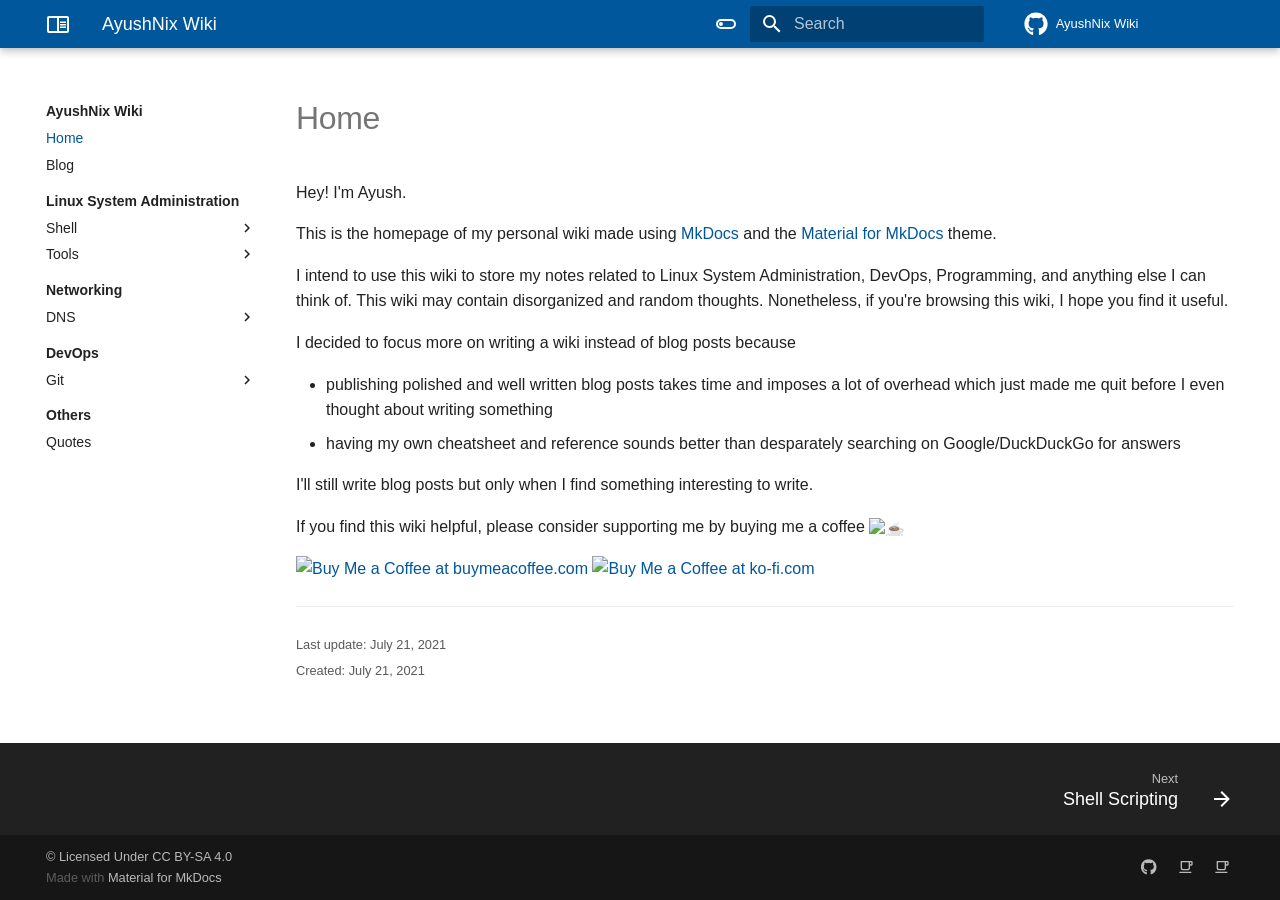
==== commit 3dba79de: "Deployed 39b4720 with MkDocs version: 1.2.2" ====
--- a/index.html
+++ b/index.html
@@ -318,6 +318,18 @@
   
 
           
+            
+  
+  
+  
+    <li class="md-nav__item">
+      <a href="sysadmin/shell/external_commands/" class="md-nav__link">
+        External Commands
+      </a>
+    </li>
+  
+
+          
         </ul>
       </nav>
     </li>
@@ -513,6 +525,50 @@
           
         </ul>
       </nav>
+    </li>
+  
+
+          
+        </ul>
+      </nav>
+    </li>
+  
+
+    
+      
+      
+      
+
+  
+  
+  
+    
+      
+    
+    <li class="md-nav__item md-nav__item--section md-nav__item--nested">
+      
+      
+        <input class="md-nav__toggle md-toggle" data-md-toggle="__nav_6" type="checkbox" id="__nav_6" >
+      
+      <label class="md-nav__link" for="__nav_6">
+        Others
+        <span class="md-nav__icon md-icon"></span>
+      </label>
+      <nav class="md-nav" aria-label="Others" data-md-level="1">
+        <label class="md-nav__title" for="__nav_6">
+          <span class="md-nav__icon md-icon"></span>
+          Others
+        </label>
+        <ul class="md-nav__list" data-md-scrollfix>
+          
+            
+  
+  
+  
+    <li class="md-nav__item">
+      <a href="others/quotes/" class="md-nav__link">
+        Quotes
+      </a>
     </li>
   
 
